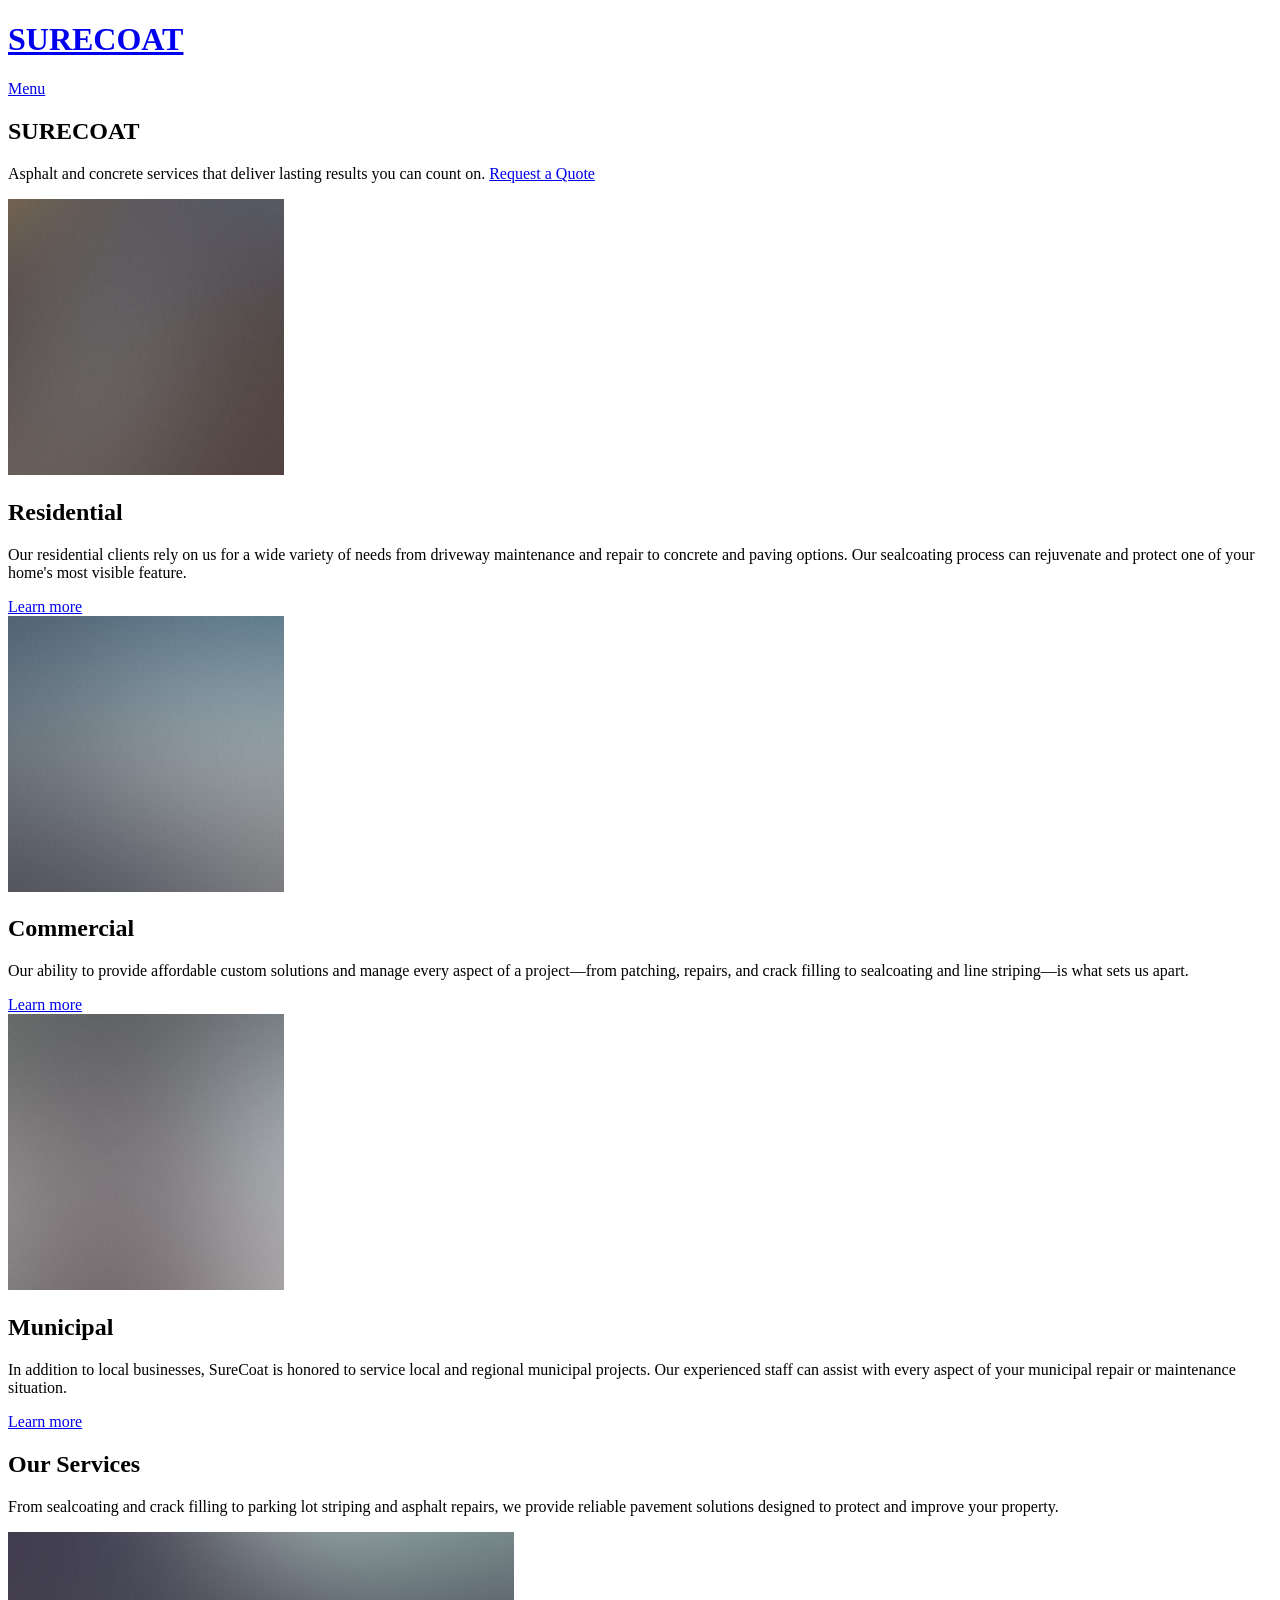
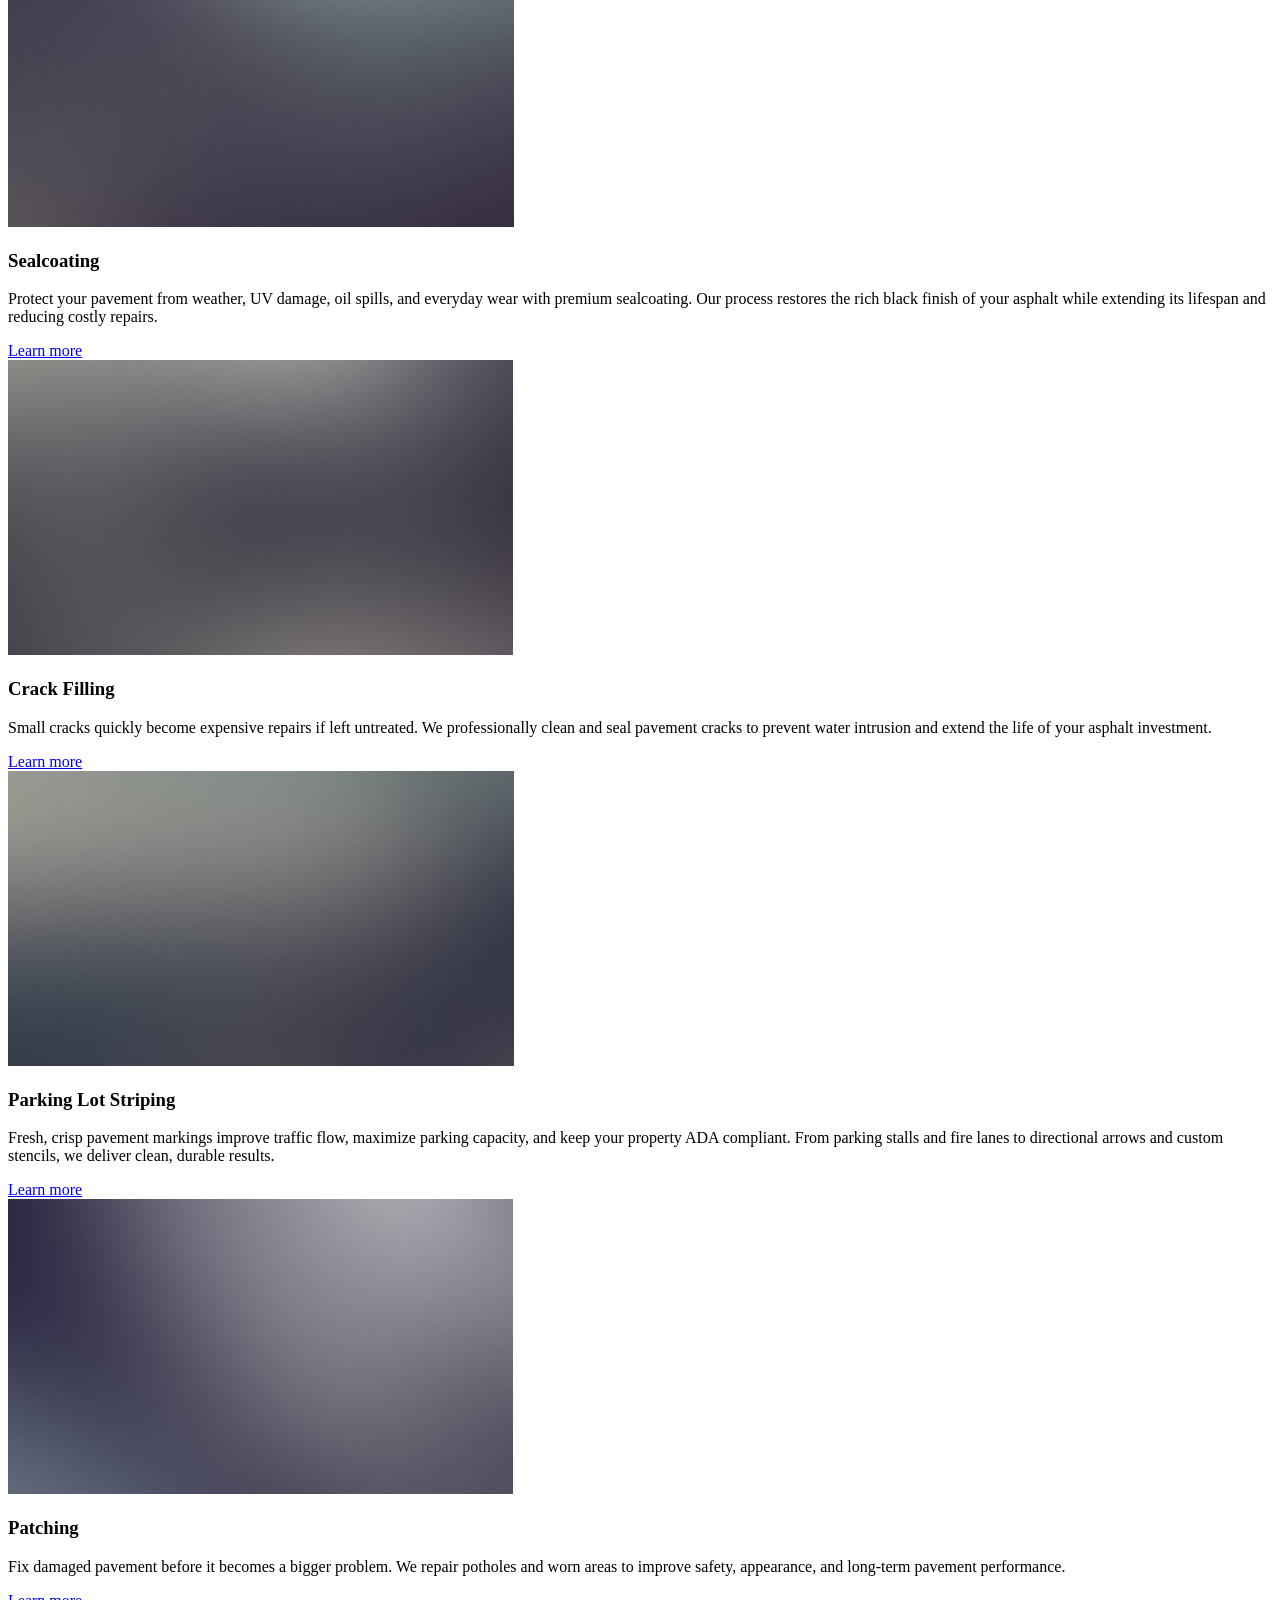
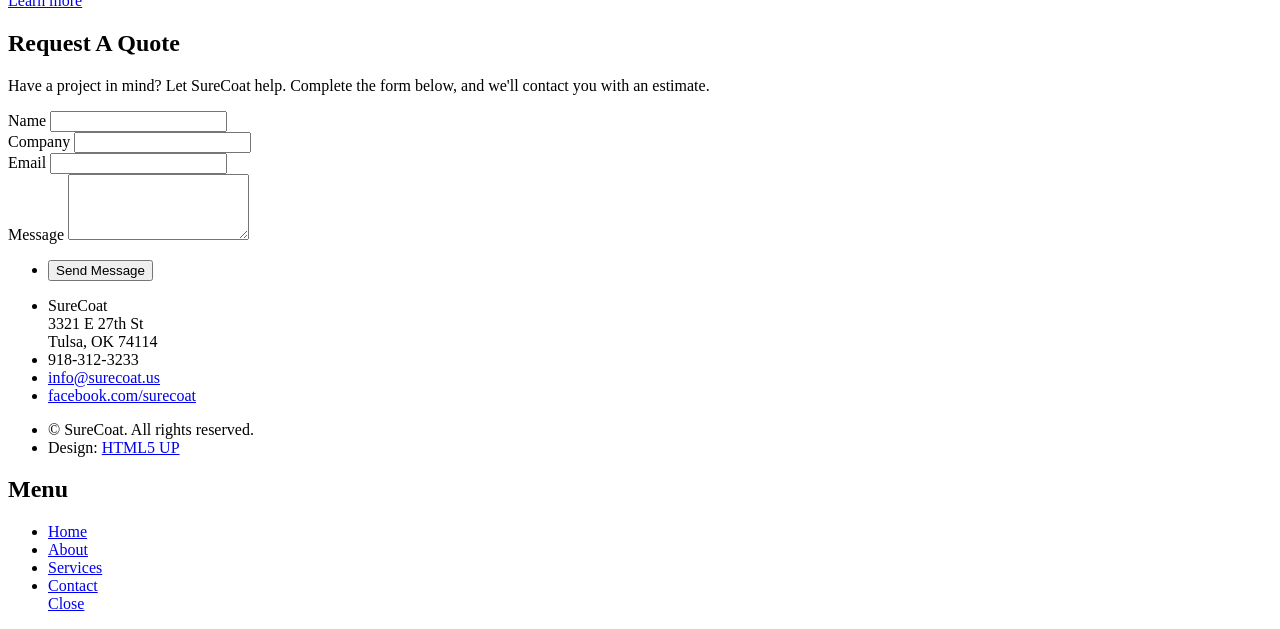
==== index.html @ 75ab50f3 "Update index.html" ====
<!DOCTYPE HTML>
<!--
	Solid State by HTML5 UP
	html5up.net | @ajlkn
	Free for personal and commercial use under the CCA 3.0 license (html5up.net/license)
-->
<html>
	<head>
		<title>SURECOAT</title>
		<meta charset="utf-8" />
		<meta name="viewport" content="width=device-width, initial-scale=1, user-scalable=no" />
		<link rel="stylesheet" href="assets/css/main.css" />
		<noscript><link rel="stylesheet" href="assets/css/noscript.css" /></noscript>
	</head>
	<body class="is-preload">

		<!-- Page Wrapper -->
			<div id="page-wrapper">

				<!-- Header -->
					<header id="header" class="alt">
						<h1><a href="index.html">SURECOAT</a></h1>
						<nav>
							<a href="#menu">Menu</a>
						</nav>
					</header>

				<!-- Menu -->
					<nav id="menu">
						<div class="inner">
							<h2>Menu</h2>
							<ul class="links">
								<li><a href="index.html">Home</a></li>
								<li><a href="about.html">About</a></li>
								<li><a href="#services">Services</a></li>
								<li><a href="#footer">Contact</a></li>
							<a href="#" class="close">Close</a>
						</div>
					</nav>

				<!-- Banner -->
					<section id="banner">
						<div class="inner">
							<div class="logo"><span class="icon fa-gem"></span></div>
							<h2>SURECOAT</h2>
							<p>Asphalt and concrete services that deliver lasting results you can count on. <a href="http://html5up.net">Request a Quote</a></p>
						</div>
					</section>

				<!-- Wrapper -->
					<section id="wrapper">

						<!-- One -->
							<section id="one" class="wrapper spotlight style1">
								<div class="inner">
									<a href="#" class="image"><img src="images/pic01.jpg" alt="" /></a>
									<div class="content">
										<h2 class="major">Residential</h2>
										<p>Our residential clients rely on us for a wide variety of needs from driveway maintenance and repair to concrete and paving options. Our sealcoating process can rejuvenate and protect one of your home's most visible feature.</p>
										<a href="#services" class="special">Learn more</a>
									</div>
								</div>
							</section>

						<!-- Two -->
							<section id="two" class="wrapper alt spotlight style2">
								<div class="inner">
									<a href="#" class="image"><img src="images/pic02.jpg" alt="" /></a>
									<div class="content">
										<h2 class="major">Commercial</h2>
										<p>Our ability to provide affordable custom solutions and manage every aspect of a project—from patching, repairs, and crack filling to sealcoating and line striping—is what sets us apart.</p>
										<a href="#services" class="special">Learn more</a>
									</div>
								</div>
							</section>

						<!-- Three -->
							<section id="three" class="wrapper spotlight style3">
								<div class="inner">
									<a href="#" class="image"><img src="images/pic03.jpg" alt="" /></a>
									<div class="content">
										<h2 class="major">Municipal</h2>
										<p>In addition to local businesses, SureCoat is honored to service local and regional municipal projects. Our experienced staff can assist with every aspect of your municipal repair or maintenance situation.</p>
										<a href="#services" class="special">Learn more</a>
									</div>
								</div>
							</section>

						<!-- Four -->
							<section id="services" class="wrapper alt style1">
								<div class="inner">
									<h2 class="major">Our Services</h2>
									<p>From sealcoating and crack filling to parking lot striping and asphalt repairs, we provide reliable pavement solutions designed to protect and improve your property.</p>
									<section class="features">
										<article>
											<a href="#" class="image"><img src="images/pic04.jpg" alt="" /></a>
											<h3 class="major">Sealcoating</h3>
											<p>Protect your pavement from weather, UV damage, oil spills, and everyday wear with premium sealcoating. Our process restores the rich black finish of your asphalt while extending its lifespan and reducing costly repairs.</p>
											<a href="sealcoating.html" class="special">Learn more</a>
										</article>
										<article>
											<a href="#" class="image"><img src="images/pic05.jpg" alt="" /></a>
											<h3 class="major">Crack Filling</h3>
											<p>Small cracks quickly become expensive repairs if left untreated. We professionally clean and seal pavement cracks to prevent water intrusion and extend the life of your asphalt investment.</p>
											<a href="filling.html" class="special">Learn more</a>
										</article>
										<article>
											<a href="#" class="image"><img src="images/pic06.jpg" alt="" /></a>
											<h3 class="major">Parking Lot Striping</h3>
											<p>Fresh, crisp pavement markings improve traffic flow, maximize parking capacity, and keep your property ADA compliant. From parking stalls and fire lanes to directional arrows and custom stencils, we deliver clean, durable results.</p>
											<a href="striping.html" class="special">Learn more</a>
										</article>
										<article>
											<a href="#" class="image"><img src="images/pic07.jpg" alt="" /></a>
											<h3 class="major">Patching</h3>
											<p>Fix damaged pavement before it becomes a bigger problem. We repair potholes and worn areas to improve safety, appearance, and long-term pavement performance.</p>
											<a href="patching.html" class="special">Learn more</a>
										</article>
									</section>
								</div>
							</section>

					</section>

				<!-- Footer -->
					<section id="footer">
						<div class="inner">
							<h2 class="major">Request A Quote</h2>
							<p>Have a project in mind? Let SureCoat help. Complete the form below,
                               and we'll contact you with an estimate.</p>
							<form method="post" action="#">
								<div class="fields">
									<div class="field">
										<label for="name">Name</label>
										<input type="text" name="name" id="name" />
									</div>
									<div class="field">
										<label for="company">Company</label>
										<input type="text" name="company" id="company" />
									</div>
									<div class="field">
										<label for="email">Email</label>
										<input type="email" name="email" id="email" />
									</div>
									<div class="field">
										<label for="message">Message</label>
										<textarea name="message" id="message" rows="4"></textarea>
									</div>
								</div>
								<ul class="actions">
									<li><input type="submit" value="Send Message" /></li>
								</ul>
							</form>
							<ul class="contact">
								<li class="icon solid fa-home">
									SureCoat<br />
									3321 E 27th St<br />
									Tulsa, OK 74114
								</li>
								<li class="icon solid fa-phone">918-312-3233</li>
								<li class="icon solid fa-envelope"><a href="#">info@surecoat.us</a></li>
								<li class="icon brands fa-facebook-f"><a href="#">facebook.com/surecoat</a></li>
							</ul>
							<ul class="copyright">
								<li>&copy; SureCoat. All rights reserved.</li><li>Design: <a href="http://html5up.net">HTML5 UP</a></li>
							</ul>
						</div>
					</section>

			</div>

		<!-- Scripts -->
			<script src="assets/js/jquery.min.js"></script>
			<script src="assets/js/jquery.scrollex.min.js"></script>
			<script src="assets/js/browser.min.js"></script>
			<script src="assets/js/breakpoints.min.js"></script>
			<script src="assets/js/util.js"></script>
			<script src="assets/js/main.js"></script>

	</body>
</html>
---- assets/css/main.css ----
@import url(fontawesome-all.min.css);
@import url("https://fonts.googleapis.com/css?family=Raleway:200,700|Source+Sans+Pro:300,600,300italic,600italic");

/*
	Solid State by HTML5 UP
	html5up.net | @ajlkn
	Free for personal and commercial use under the CCA 3.0 license (html5up.net/license)
*/

html, body, div, span, applet, object,
iframe, h1, h2, h3, h4, h5, h6, p, blockquote,
pre, a, abbr, acronym, address, big, cite,
code, del, dfn, em, img, ins, kbd, q, s, samp,
small, strike, strong, sub, sup, tt, var, b,
u, i, center, dl, dt, dd, ol, ul, li, fieldset,
form, label, legend, table, caption, tbody,
tfoot, thead, tr, th, td, article, aside,
canvas, details, embed, figure, figcaption,
footer, header, hgroup, menu, nav, output, ruby,
section, summary, time, mark, audio, video {
	margin: 0;
	padding: 0;
	border: 0;
	font-size: 100%;
	font: inherit;
	vertical-align: baseline;}

article, aside, details, figcaption, figure,
footer, header, hgroup, menu, nav, section {
	display: block;}

body {
	line-height: 1;
}

ol, ul {
	list-style: none;
}

blockquote, q {
	quotes: none;
}

	blockquote:before, blockquote:after, q:before, q:after {
		content: '';
		content: none;
	}

table {
	border-collapse: collapse;
	border-spacing: 0;
}

body {
	-webkit-text-size-adjust: none;
}

mark {
	background-color: transparent;
	color: inherit;
}

input::-moz-focus-inner {
	border: 0;
	padding: 0;
}

input, select, textarea {
	-moz-appearance: none;
	-webkit-appearance: none;
	-ms-appearance: none;
	appearance: none;
}

/* Basic */

	@-ms-viewport {
		width: device-width;
	}

	body {
		-ms-overflow-style: scrollbar;
	}

	@media screen and (max-width: 480px) {

		html, body {
			min-width: 320px;
		}

	}

	html {
		box-sizing: border-box;
	}

	*, *:before, *:after {
		box-sizing: inherit;
	}

	body {
		background-color: #2e3141;
		background-image: linear-gradient(to top, rgba(46, 49, 65, 0.8), rgba(46, 49, 65, 0.8)), url("../../images/bg.jpg");
		background-size: auto, cover;
		background-attachment: fixed, fixed;
		background-position: center, center;
	}

		body.is-preload *, body.is-preload *:before, body.is-preload *:after {
			-moz-animation: none !important;
			-webkit-animation: none !important;
			-ms-animation: none !important;
			animation: none !important;
			-moz-transition: none !important;
			-webkit-transition: none !important;
			-ms-transition: none !important;
			transition: none !important;
		}

/* Type */

	body, input, select, textarea {
		color: #ffffff;
		font-family: "Source Sans Pro", Helvetica, sans-serif;
		font-size: 16.5pt;
		font-weight: 300;
		line-height: 1.65;
	}

		@media screen and (max-width: 1680px) {

			body, input, select, textarea {
				font-size: 13pt;
			}

		}

		@media screen and (max-width: 1280px) {

			body, input, select, textarea {
				font-size: 12pt;
			}

		}

		@media screen and (max-width: 980px) {

			body, input, select, textarea {
				font-size: 12pt;
			}

		}

		@media screen and (max-width: 736px) {

			body, input, select, textarea {
				font-size: 12pt;
			}

		}

		@media screen and (max-width: 480px) {

			body, input, select, textarea {
				font-size: 12pt;
			}

		}

	a {
		-moz-transition: color 0.2s ease-in-out, border-bottom-color 0.2s ease-in-out;
		-webkit-transition: color 0.2s ease-in-out, border-bottom-color 0.2s ease-in-out;
		-ms-transition: color 0.2s ease-in-out, border-bottom-color 0.2s ease-in-out;
		transition: color 0.2s ease-in-out, border-bottom-color 0.2s ease-in-out;
		border-bottom: dotted 1px rgba(255, 255, 255, 0.35);
		color: #ffffff;
		text-decoration: none;
	}

		a:hover {
			border-bottom-color: transparent;
			color: #ffffff !important;
		}

		a.special:not(.button) {
			text-decoration: none;
			border-bottom: 0;
			display: block;
			font-family: Raleway, Helvetica, sans-serif;
			font-size: 0.8em;
			font-weight: 700;
			letter-spacing: 0.1em;
			margin: 0 0 2em 0;
			text-transform: uppercase;
		}

			a.special:not(.button):before {
				-moz-osx-font-smoothing: grayscale;
				-webkit-font-smoothing: antialiased;
				display: inline-block;
				font-style: normal;
				font-variant: normal;
				text-rendering: auto;
				line-height: 1;
				text-transform: none !important;
				font-family: 'Font Awesome 5 Free';
				font-weight: 900;
			}

			a.special:not(.button):before {
				-moz-transition: background-color 0.2s ease-in-out;
				-webkit-transition: background-color 0.2s ease-in-out;
				-ms-transition: background-color 0.2s ease-in-out;
				transition: background-color 0.2s ease-in-out;
				border-radius: 100%;
				border: solid 2px rgba(255, 255, 255, 0.125);
				content: '\f105';
				display: inline-block;
				font-size: 1.25em;
				height: 2em;
				line-height: 1.75em;
				margin-right: 0.85em;
				text-align: center;
				text-indent: 0.15em;
				vertical-align: middle;
				width: 2em;
			}

			a.special:not(.button):hover:before {
				background-color: rgba(255, 255, 255, 0.025);
			}

			a.special:not(.button):active:before {
				background-color: rgba(255, 255, 255, 0.075);
			}

	strong, b {
		color: #ffffff;
		font-weight: 600;
	}

	em, i {
		font-style: italic;
	}

	p {
		margin: 0 0 2em 0;
	}

	h1, h2, h3, h4, h5, h6 {
		color: #ffffff;
		font-family: Raleway, Helvetica, sans-serif;
		font-weight: 700;
		letter-spacing: 0.1em;
		margin: 0 0 1em 0;
		text-transform: uppercase;
	}

		h1 a, h2 a, h3 a, h4 a, h5 a, h6 a {
			color: inherit;
			text-decoration: none;
			border-bottom: 0;
		}

		h1 span, h2 span, h3 span, h4 span, h5 span, h6 span {
			font-weight: 200;
		}

		h1.major, h2.major, h3.major, h4.major, h5.major, h6.major {
			padding-bottom: 1em;
			border-bottom: solid 2px rgba(255, 255, 255, 0.125);
		}

	h2 {
		font-size: 1.2em;
	}

	h3 {
		font-size: 0.9em;
	}

	h4 {
		font-size: 0.7em;
	}

	h5 {
		font-size: 0.7em;
	}

	h6 {
		font-size: 0.7em;
	}

	@media screen and (max-width: 736px) {

		h2 {
			font-size: 1em;
		}

		h3 {
			font-size: 0.8em;
		}

	}

	sub {
		font-size: 0.8em;
		position: relative;
		top: 0.5em;
	}

	sup {
		font-size: 0.8em;
		position: relative;
		top: -0.5em;
	}

	blockquote {
		border-left: solid 4px rgba(255, 255, 255, 0.125);
		font-style: italic;
		margin: 0 0 2em 0;
		padding: 0.5em 0 0.5em 2em;
	}

	code {
		background: rgba(255, 255, 255, 0.025);
		border-radius: 5px;
		border: solid 2px rgba(255, 255, 255, 0.125);
		font-family: "Courier New", monospace;
		font-size: 0.9em;
		margin: 0 0.25em;
		padding: 0.25em 0.65em;
	}

	pre {
		-webkit-overflow-scrolling: touch;
		font-family: "Courier New", monospace;
		font-size: 0.9em;
		margin: 0 0 2em 0;
	}

		pre code {
			display: block;
			line-height: 1.75em;
			padding: 1em 1.5em;
			overflow-x: auto;
		}

	hr {
		border: 0;
		border-bottom: solid 2px rgba(255, 255, 255, 0.125);
		margin: 2.5em 0;
	}

		hr.major {
			margin: 4em 0;
		}

	.align-left {
		text-align: left;
	}

	.align-center {
		text-align: center;
	}

	.align-right {
		text-align: right;
	}

/* Row */

	.row {
		display: flex;
		flex-wrap: wrap;
		box-sizing: border-box;
		align-items: stretch;
	}

		.row > * {
			box-sizing: border-box;
		}

		.row.gtr-uniform > * > :last-child {
			margin-bottom: 0;
		}

		.row.aln-left {
			justify-content: flex-start;
		}

		.row.aln-center {
			justify-content: center;
		}

		.row.aln-right {
			justify-content: flex-end;
		}

		.row.aln-top {
			align-items: flex-start;
		}

		.row.aln-middle {
			align-items: center;
		}

		.row.aln-bottom {
			align-items: flex-end;
		}

		.row > .imp {
			order: -1;
		}

		.row > .col-1 {
			width: 8.33333%;
		}

		.row > .off-1 {
			margin-left: 8.33333%;
		}

		.row > .col-2 {
			width: 16.66667%;
		}

		.row > .off-2 {
			margin-left: 16.66667%;
		}

		.row > .col-3 {
			width: 25%;
		}

		.row > .off-3 {
			margin-left: 25%;
		}

		.row > .col-4 {
			width: 33.33333%;
		}

		.row > .off-4 {
			margin-left: 33.33333%;
		}

		.row > .col-5 {
			width: 41.66667%;
		}

		.row > .off-5 {
			margin-left: 41.66667%;
		}

		.row > .col-6 {
			width: 50%;
		}

		.row > .off-6 {
			margin-left: 50%;
		}

		.row > .col-7 {
			width: 58.33333%;
		}

		.row > .off-7 {
			margin-left: 58.33333%;
		}

		.row > .col-8 {
			width: 66.66667%;
		}

		.row > .off-8 {
			margin-left: 66.66667%;
		}

		.row > .col-9 {
			width: 75%;
		}

		.row > .off-9 {
			margin-left: 75%;
		}

		.row > .col-10 {
			width: 83.33333%;
		}

		.row > .off-10 {
			margin-left: 83.33333%;
		}

		.row > .col-11 {
			width: 91.66667%;
		}

		.row > .off-11 {
			margin-left: 91.66667%;
		}

		.row > .col-12 {
			width: 100%;
		}

		.row > .off-12 {
			margin-left: 100%;
		}

		.row.gtr-0 {
			margin-top: 0;
			margin-left: 0em;
		}

			.row.gtr-0 > * {
				padding: 0 0 0 0em;
			}

			.row.gtr-0.gtr-uniform {
				margin-top: 0em;
			}

				.row.gtr-0.gtr-uniform > * {
					padding-top: 0em;
				}

		.row.gtr-25 {
			margin-top: 0;
			margin-left: -0.4375em;
		}

			.row.gtr-25 > * {
				padding: 0 0 0 0.4375em;
			}

			.row.gtr-25.gtr-uniform {
				margin-top: -0.4375em;
			}

				.row.gtr-25.gtr-uniform > * {
					padding-top: 0.4375em;
				}

		.row.gtr-50 {
			margin-top: 0;
			margin-left: -0.875em;
		}

			.row.gtr-50 > * {
				padding: 0 0 0 0.875em;
			}

			.row.gtr-50.gtr-uniform {
				margin-top: -0.875em;
			}

				.row.gtr-50.gtr-uniform > * {
					padding-top: 0.875em;
				}

		.row {
			margin-top: 0;
			margin-left: -1.75em;
		}

			.row > * {
				padding: 0 0 0 1.75em;
			}

			.row.gtr-uniform {
				margin-top: -1.75em;
			}

				.row.gtr-uniform > * {
					padding-top: 1.75em;
				}

		.row.gtr-150 {
			margin-top: 0;
			margin-left: -2.625em;
		}

			.row.gtr-150 > * {
				padding: 0 0 0 2.625em;
			}

			.row.gtr-150.gtr-uniform {
				margin-top: -2.625em;
			}

				.row.gtr-150.gtr-uniform > * {
					padding-top: 2.625em;
				}

		.row.gtr-200 {
			margin-top: 0;
			margin-left: -3.5em;
		}

			.row.gtr-200 > * {
				padding: 0 0 0 3.5em;
			}

			.row.gtr-200.gtr-uniform {
				margin-top: -3.5em;
			}

				.row.gtr-200.gtr-uniform > * {
					padding-top: 3.5em;
				}

		@media screen and (max-width: 1680px) {

			.row {
				display: flex;
				flex-wrap: wrap;
				box-sizing: border-box;
				align-items: stretch;
			}

				.row > * {
					box-sizing: border-box;
				}

				.row.gtr-uniform > * > :last-child {
					margin-bottom: 0;
				}

				.row.aln-left {
					justify-content: flex-start;
				}

				.row.aln-center {
					justify-content: center;
				}

				.row.aln-right {
					justify-content: flex-end;
				}

				.row.aln-top {
					align-items: flex-start;
				}

				.row.aln-middle {
					align-items: center;
				}

				.row.aln-bottom {
					align-items: flex-end;
				}

				.row > .imp-xlarge {
					order: -1;
				}

				.row > .col-1-xlarge {
					width: 8.33333%;
				}

				.row > .off-1-xlarge {
					margin-left: 8.33333%;
				}

				.row > .col-2-xlarge {
					width: 16.66667%;
				}

				.row > .off-2-xlarge {
					margin-left: 16.66667%;
				}

				.row > .col-3-xlarge {
					width: 25%;
				}

				.row > .off-3-xlarge {
					margin-left: 25%;
				}

				.row > .col-4-xlarge {
					width: 33.33333%;
				}

				.row > .off-4-xlarge {
					margin-left: 33.33333%;
				}

				.row > .col-5-xlarge {
					width: 41.66667%;
				}

				.row > .off-5-xlarge {
					margin-left: 41.66667%;
				}

				.row > .col-6-xlarge {
					width: 50%;
				}

				.row > .off-6-xlarge {
					margin-left: 50%;
				}

				.row > .col-7-xlarge {
					width: 58.33333%;
				}

				.row > .off-7-xlarge {
					margin-left: 58.33333%;
				}

				.row > .col-8-xlarge {
					width: 66.66667%;
				}

				.row > .off-8-xlarge {
					margin-left: 66.66667%;
				}

				.row > .col-9-xlarge {
					width: 75%;
				}

				.row > .off-9-xlarge {
					margin-left: 75%;
				}

				.row > .col-10-xlarge {
					width: 83.33333%;
				}

				.row > .off-10-xlarge {
					margin-left: 83.33333%;
				}

				.row > .col-11-xlarge {
					width: 91.66667%;
				}

				.row > .off-11-xlarge {
					margin-left: 91.66667%;
				}

				.row > .col-12-xlarge {
					width: 100%;
				}

				.row > .off-12-xlarge {
					margin-left: 100%;
				}

				.row.gtr-0 {
					margin-top: 0;
					margin-left: 0em;
				}

					.row.gtr-0 > * {
						padding: 0 0 0 0em;
					}

					.row.gtr-0.gtr-uniform {
						margin-top: 0em;
					}

						.row.gtr-0.gtr-uniform > * {
							padding-top: 0em;
						}

				.row.gtr-25 {
					margin-top: 0;
					margin-left: -0.4375em;
				}

					.row.gtr-25 > * {
						padding: 0 0 0 0.4375em;
					}

					.row.gtr-25.gtr-uniform {
						margin-top: -0.4375em;
					}

						.row.gtr-25.gtr-uniform > * {
							padding-top: 0.4375em;
						}

				.row.gtr-50 {
					margin-top: 0;
					margin-left: -0.875em;
				}

					.row.gtr-50 > * {
						padding: 0 0 0 0.875em;
					}

					.row.gtr-50.gtr-uniform {
						margin-top: -0.875em;
					}

						.row.gtr-50.gtr-uniform > * {
							padding-top: 0.875em;
						}

				.row {
					margin-top: 0;
					margin-left: -1.75em;
				}

					.row > * {
						padding: 0 0 0 1.75em;
					}

					.row.gtr-uniform {
						margin-top: -1.75em;
					}

						.row.gtr-uniform > * {
							padding-top: 1.75em;
						}

				.row.gtr-150 {
					margin-top: 0;
					margin-left: -2.625em;
				}

					.row.gtr-150 > * {
						padding: 0 0 0 2.625em;
					}

					.row.gtr-150.gtr-uniform {
						margin-top: -2.625em;
					}

						.row.gtr-150.gtr-uniform > * {
							padding-top: 2.625em;
						}

				.row.gtr-200 {
					margin-top: 0;
					margin-left: -3.5em;
				}

					.row.gtr-200 > * {
						padding: 0 0 0 3.5em;
					}

					.row.gtr-200.gtr-uniform {
						margin-top: -3.5em;
					}

						.row.gtr-200.gtr-uniform > * {
							padding-top: 3.5em;
						}

		}

		@media screen and (max-width: 1280px) {

			.row {
				display: flex;
				flex-wrap: wrap;
				box-sizing: border-box;
				align-items: stretch;
			}

				.row > * {
					box-sizing: border-box;
				}

				.row.gtr-uniform > * > :last-child {
					margin-bottom: 0;
				}

				.row.aln-left {
					justify-content: flex-start;
				}

				.row.aln-center {
					justify-content: center;
				}

				.row.aln-right {
					justify-content: flex-end;
				}

				.row.aln-top {
					align-items: flex-start;
				}

				.row.aln-middle {
					align-items: center;
				}

				.row.aln-bottom {
					align-items: flex-end;
				}

				.row > .imp-large {
					order: -1;
				}

				.row > .col-1-large {
					width: 8.33333%;
				}

				.row > .off-1-large {
					margin-left: 8.33333%;
				}

				.row > .col-2-large {
					width: 16.66667%;
				}

				.row > .off-2-large {
					margin-left: 16.66667%;
				}

				.row > .col-3-large {
					width: 25%;
				}

				.row > .off-3-large {
					margin-left: 25%;
				}

				.row > .col-4-large {
					width: 33.33333%;
				}

				.row > .off-4-large {
					margin-left: 33.33333%;
				}

				.row > .col-5-large {
					width: 41.66667%;
				}

				.row > .off-5-large {
					margin-left: 41.66667%;
				}

				.row > .col-6-large {
					width: 50%;
				}

				.row > .off-6-large {
					margin-left: 50%;
				}

				.row > .col-7-large {
					width: 58.33333%;
				}

				.row > .off-7-large {
					margin-left: 58.33333%;
				}

				.row > .col-8-large {
					width: 66.66667%;
				}

				.row > .off-8-large {
					margin-left: 66.66667%;
				}

				.row > .col-9-large {
					width: 75%;
				}

				.row > .off-9-large {
					margin-left: 75%;
				}

				.row > .col-10-large {
					width: 83.33333%;
				}

				.row > .off-10-large {
					margin-left: 83.33333%;
				}

				.row > .col-11-large {
					width: 91.66667%;
				}

				.row > .off-11-large {
					margin-left: 91.66667%;
				}

				.row > .col-12-large {
					width: 100%;
				}

				.row > .off-12-large {
					margin-left: 100%;
				}

				.row.gtr-0 {
					margin-top: 0;
					margin-left: 0em;
				}

					.row.gtr-0 > * {
						padding: 0 0 0 0em;
					}

					.row.gtr-0.gtr-uniform {
						margin-top: 0em;
					}

						.row.gtr-0.gtr-uniform > * {
							padding-top: 0em;
						}

				.row.gtr-25 {
					margin-top: 0;
					margin-left: -0.4375em;
				}

					.row.gtr-25 > * {
						padding: 0 0 0 0.4375em;
					}

					.row.gtr-25.gtr-uniform {
						margin-top: -0.4375em;
					}

						.row.gtr-25.gtr-uniform > * {
							padding-top: 0.4375em;
						}

				.row.gtr-50 {
					margin-top: 0;
					margin-left: -0.875em;
				}

					.row.gtr-50 > * {
						padding: 0 0 0 0.875em;
					}

					.row.gtr-50.gtr-uniform {
						margin-top: -0.875em;
					}

						.row.gtr-50.gtr-uniform > * {
							padding-top: 0.875em;
						}

				.row {
					margin-top: 0;
					margin-left: -1.75em;
				}

					.row > * {
						padding: 0 0 0 1.75em;
					}

					.row.gtr-uniform {
						margin-top: -1.75em;
					}

						.row.gtr-uniform > * {
							padding-top: 1.75em;
						}

				.row.gtr-150 {
					margin-top: 0;
					margin-left: -2.625em;
				}

					.row.gtr-150 > * {
						padding: 0 0 0 2.625em;
					}

					.row.gtr-150.gtr-uniform {
						margin-top: -2.625em;
					}

						.row.gtr-150.gtr-uniform > * {
							padding-top: 2.625em;
						}

				.row.gtr-200 {
					margin-top: 0;
					margin-left: -3.5em;
				}

					.row.gtr-200 > * {
						padding: 0 0 0 3.5em;
					}

					.row.gtr-200.gtr-uniform {
						margin-top: -3.5em;
					}

						.row.gtr-200.gtr-uniform > * {
							padding-top: 3.5em;
						}

		}

		@media screen and (max-width: 980px) {

			.row {
				display: flex;
				flex-wrap: wrap;
				box-sizing: border-box;
				align-items: stretch;
			}

				.row > * {
					box-sizing: border-box;
				}

				.row.gtr-uniform > * > :last-child {
					margin-bottom: 0;
				}

				.row.aln-left {
					justify-content: flex-start;
				}

				.row.aln-center {
					justify-content: center;
				}

				.row.aln-right {
					justify-content: flex-end;
				}

				.row.aln-top {
					align-items: flex-start;
				}

				.row.aln-middle {
					align-items: center;
				}

				.row.aln-bottom {
					align-items: flex-end;
				}

				.row > .imp-medium {
					order: -1;
				}

				.row > .col-1-medium {
					width: 8.33333%;
				}

				.row > .off-1-medium {
					margin-left: 8.33333%;
				}

				.row > .col-2-medium {
					width: 16.66667%;
				}

				.row > .off-2-medium {
					margin-left: 16.66667%;
				}

				.row > .col-3-medium {
					width: 25%;
				}

				.row > .off-3-medium {
					margin-left: 25%;
				}

				.row > .col-4-medium {
					width: 33.33333%;
				}

				.row > .off-4-medium {
					margin-left: 33.33333%;
				}

				.row > .col-5-medium {
					width: 41.66667%;
				}

				.row > .off-5-medium {
					margin-left: 41.66667%;
				}

				.row > .col-6-medium {
					width: 50%;
				}

				.row > .off-6-medium {
					margin-left: 50%;
				}

				.row > .col-7-medium {
					width: 58.33333%;
				}

				.row > .off-7-medium {
					margin-left: 58.33333%;
				}

				.row > .col-8-medium {
					width: 66.66667%;
				}

				.row > .off-8-medium {
					margin-left: 66.66667%;
				}

				.row > .col-9-medium {
					width: 75%;
				}

				.row > .off-9-medium {
					margin-left: 75%;
				}

				.row > .col-10-medium {
					width: 83.33333%;
				}

				.row > .off-10-medium {
					margin-left: 83.33333%;
				}

				.row > .col-11-medium {
					width: 91.66667%;
				}

				.row > .off-11-medium {
					margin-left: 91.66667%;
				}

				.row > .col-12-medium {
					width: 100%;
				}

				.row > .off-12-medium {
					margin-left: 100%;
				}

				.row.gtr-0 {
					margin-top: 0;
					margin-left: 0em;
				}

					.row.gtr-0 > * {
						padding: 0 0 0 0em;
					}

					.row.gtr-0.gtr-uniform {
						margin-top: 0em;
					}

						.row.gtr-0.gtr-uniform > * {
							padding-top: 0em;
						}

				.row.gtr-25 {
					margin-top: 0;
					margin-left: -0.4375em;
				}

					.row.gtr-25 > * {
						padding: 0 0 0 0.4375em;
					}

					.row.gtr-25.gtr-uniform {
						margin-top: -0.4375em;
					}

						.row.gtr-25.gtr-uniform > * {
							padding-top: 0.4375em;
						}

				.row.gtr-50 {
					margin-top: 0;
					margin-left: -0.875em;
				}

					.row.gtr-50 > * {
						padding: 0 0 0 0.875em;
					}

					.row.gtr-50.gtr-uniform {
						margin-top: -0.875em;
					}

						.row.gtr-50.gtr-uniform > * {
							padding-top: 0.875em;
						}

				.row {
					margin-top: 0;
					margin-left: -1.75em;
				}

					.row > * {
						padding: 0 0 0 1.75em;
					}

					.row.gtr-uniform {
						margin-top: -1.75em;
					}

						.row.gtr-uniform > * {
							padding-top: 1.75em;
						}

				.row.gtr-150 {
					margin-top: 0;
					margin-left: -2.625em;
				}

					.row.gtr-150 > * {
						padding: 0 0 0 2.625em;
					}

					.row.gtr-150.gtr-uniform {
						margin-top: -2.625em;
					}

						.row.gtr-150.gtr-uniform > * {
							padding-top: 2.625em;
						}

				.row.gtr-200 {
					margin-top: 0;
					margin-left: -3.5em;
				}

					.row.gtr-200 > * {
						padding: 0 0 0 3.5em;
					}

					.row.gtr-200.gtr-uniform {
						margin-top: -3.5em;
					}

						.row.gtr-200.gtr-uniform > * {
							padding-top: 3.5em;
						}

		}

		@media screen and (max-width: 736px) {

			.row {
				display: flex;
				flex-wrap: wrap;
				box-sizing: border-box;
				align-items: stretch;
			}

				.row > * {
					box-sizing: border-box;
				}

				.row.gtr-uniform > * > :last-child {
					margin-bottom: 0;
				}

				.row.aln-left {
					justify-content: flex-start;
				}

				.row.aln-center {
					justify-content: center;
				}

				.row.aln-right {
					justify-content: flex-end;
				}

				.row.aln-top {
					align-items: flex-start;
				}

				.row.aln-middle {
					align-items: center;
				}

				.row.aln-bottom {
					align-items: flex-end;
				}

				.row > .imp-small {
					order: -1;
				}

				.row > .col-1-small {
					width: 8.33333%;
				}

				.row > .off-1-small {
					margin-left: 8.33333%;
				}

				.row > .col-2-small {
					width: 16.66667%;
				}

				.row > .off-2-small {
					margin-left: 16.66667%;
				}

				.row > .col-3-small {
					width: 25%;
				}

				.row > .off-3-small {
					margin-left: 25%;
				}

				.row > .col-4-small {
					width: 33.33333%;
				}

				.row > .off-4-small {
					margin-left: 33.33333%;
				}

				.row > .col-5-small {
					width: 41.66667%;
				}

				.row > .off-5-small {
					margin-left: 41.66667%;
				}

				.row > .col-6-small {
					width: 50%;
				}

				.row > .off-6-small {
					margin-left: 50%;
				}

				.row > .col-7-small {
					width: 58.33333%;
				}

				.row > .off-7-small {
					margin-left: 58.33333%;
				}

				.row > .col-8-small {
					width: 66.66667%;
				}

				.row > .off-8-small {
					margin-left: 66.66667%;
				}

				.row > .col-9-small {
					width: 75%;
				}

				.row > .off-9-small {
					margin-left: 75%;
				}

				.row > .col-10-small {
					width: 83.33333%;
				}

				.row > .off-10-small {
					margin-left: 83.33333%;
				}

				.row > .col-11-small {
					width: 91.66667%;
				}

				.row > .off-11-small {
					margin-left: 91.66667%;
				}

				.row > .col-12-small {
					width: 100%;
				}

				.row > .off-12-small {
					margin-left: 100%;
				}

				.row.gtr-0 {
					margin-top: 0;
					margin-left: 0em;
				}

					.row.gtr-0 > * {
						padding: 0 0 0 0em;
					}

					.row.gtr-0.gtr-uniform {
						margin-top: 0em;
					}

						.row.gtr-0.gtr-uniform > * {
							padding-top: 0em;
						}

				.row.gtr-25 {
					margin-top: 0;
					margin-left: -0.3125em;
				}

					.row.gtr-25 > * {
						padding: 0 0 0 0.3125em;
					}

					.row.gtr-25.gtr-uniform {
						margin-top: -0.3125em;
					}

						.row.gtr-25.gtr-uniform > * {
							padding-top: 0.3125em;
						}

				.row.gtr-50 {
					margin-top: 0;
					margin-left: -0.625em;
				}

					.row.gtr-50 > * {
						padding: 0 0 0 0.625em;
					}

					.row.gtr-50.gtr-uniform {
						margin-top: -0.625em;
					}

						.row.gtr-50.gtr-uniform > * {
							padding-top: 0.625em;
						}

				.row {
					margin-top: 0;
					margin-left: -1.25em;
				}

					.row > * {
						padding: 0 0 0 1.25em;
					}

					.row.gtr-uniform {
						margin-top: -1.25em;
					}

						.row.gtr-uniform > * {
							padding-top: 1.25em;
						}

				.row.gtr-150 {
					margin-top: 0;
					margin-left: -1.875em;
				}

					.row.gtr-150 > * {
						padding: 0 0 0 1.875em;
					}

					.row.gtr-150.gtr-uniform {
						margin-top: -1.875em;
					}

						.row.gtr-150.gtr-uniform > * {
							padding-top: 1.875em;
						}

				.row.gtr-200 {
					margin-top: 0;
					margin-left: -2.5em;
				}

					.row.gtr-200 > * {
						padding: 0 0 0 2.5em;
					}

					.row.gtr-200.gtr-uniform {
						margin-top: -2.5em;
					}

						.row.gtr-200.gtr-uniform > * {
							padding-top: 2.5em;
						}

		}

		@media screen and (max-width: 480px) {

			.row {
				display: flex;
				flex-wrap: wrap;
				box-sizing: border-box;
				align-items: stretch;
			}

				.row > * {
					box-sizing: border-box;
				}

				.row.gtr-uniform > * > :last-child {
					margin-bottom: 0;
				}

				.row.aln-left {
					justify-content: flex-start;
				}

				.row.aln-center {
					justify-content: center;
				}

				.row.aln-right {
					justify-content: flex-end;
				}

				.row.aln-top {
					align-items: flex-start;
				}

				.row.aln-middle {
					align-items: center;
				}

				.row.aln-bottom {
					align-items: flex-end;
				}

				.row > .imp-xsmall {
					order: -1;
				}

				.row > .col-1-xsmall {
					width: 8.33333%;
				}

				.row > .off-1-xsmall {
					margin-left: 8.33333%;
				}

				.row > .col-2-xsmall {
					width: 16.66667%;
				}

				.row > .off-2-xsmall {
					margin-left: 16.66667%;
				}

				.row > .col-3-xsmall {
					width: 25%;
				}

				.row > .off-3-xsmall {
					margin-left: 25%;
				}

				.row > .col-4-xsmall {
					width: 33.33333%;
				}

				.row > .off-4-xsmall {
					margin-left: 33.33333%;
				}

				.row > .col-5-xsmall {
					width: 41.66667%;
				}

				.row > .off-5-xsmall {
					margin-left: 41.66667%;
				}

				.row > .col-6-xsmall {
					width: 50%;
				}

				.row > .off-6-xsmall {
					margin-left: 50%;
				}

				.row > .col-7-xsmall {
					width: 58.33333%;
				}

				.row > .off-7-xsmall {
					margin-left: 58.33333%;
				}

				.row > .col-8-xsmall {
					width: 66.66667%;
				}

				.row > .off-8-xsmall {
					margin-left: 66.66667%;
				}

				.row > .col-9-xsmall {
					width: 75%;
				}

				.row > .off-9-xsmall {
					margin-left: 75%;
				}

				.row > .col-10-xsmall {
					width: 83.33333%;
				}

				.row > .off-10-xsmall {
					margin-left: 83.33333%;
				}

				.row > .col-11-xsmall {
					width: 91.66667%;
				}

				.row > .off-11-xsmall {
					margin-left: 91.66667%;
				}

				.row > .col-12-xsmall {
					width: 100%;
				}

				.row > .off-12-xsmall {
					margin-left: 100%;
				}

				.row.gtr-0 {
					margin-top: 0;
					margin-left: 0em;
				}

					.row.gtr-0 > * {
						padding: 0 0 0 0em;
					}

					.row.gtr-0.gtr-uniform {
						margin-top: 0em;
					}

						.row.gtr-0.gtr-uniform > * {
							padding-top: 0em;
						}

				.row.gtr-25 {
					margin-top: 0;
					margin-left: -0.3125em;
				}

					.row.gtr-25 > * {
						padding: 0 0 0 0.3125em;
					}

					.row.gtr-25.gtr-uniform {
						margin-top: -0.3125em;
					}

						.row.gtr-25.gtr-uniform > * {
							padding-top: 0.3125em;
						}

				.row.gtr-50 {
					margin-top: 0;
					margin-left: -0.625em;
				}

					.row.gtr-50 > * {
						padding: 0 0 0 0.625em;
					}

					.row.gtr-50.gtr-uniform {
						margin-top: -0.625em;
					}

						.row.gtr-50.gtr-uniform > * {
							padding-top: 0.625em;
						}

				.row {
					margin-top: 0;
					margin-left: -1.25em;
				}

					.row > * {
						padding: 0 0 0 1.25em;
					}

					.row.gtr-uniform {
						margin-top: -1.25em;
					}

						.row.gtr-uniform > * {
							padding-top: 1.25em;
						}

				.row.gtr-150 {
					margin-top: 0;
					margin-left: -1.875em;
				}

					.row.gtr-150 > * {
						padding: 0 0 0 1.875em;
					}

					.row.gtr-150.gtr-uniform {
						margin-top: -1.875em;
					}

						.row.gtr-150.gtr-uniform > * {
							padding-top: 1.875em;
						}

				.row.gtr-200 {
					margin-top: 0;
					margin-left: -2.5em;
				}

					.row.gtr-200 > * {
						padding: 0 0 0 2.5em;
					}

					.row.gtr-200.gtr-uniform {
						margin-top: -2.5em;
					}

						.row.gtr-200.gtr-uniform > * {
							padding-top: 2.5em;
						}

		}

		@media screen and (max-width: 360px) {

			.row {
				display: flex;
				flex-wrap: wrap;
				box-sizing: border-box;
				align-items: stretch;
			}

				.row > * {
					box-sizing: border-box;
				}

				.row.gtr-uniform > * > :last-child {
					margin-bottom: 0;
				}

				.row.aln-left {
					justify-content: flex-start;
				}

				.row.aln-center {
					justify-content: center;
				}

				.row.aln-right {
					justify-content: flex-end;
				}

				.row.aln-top {
					align-items: flex-start;
				}

				.row.aln-middle {
					align-items: center;
				}

				.row.aln-bottom {
					align-items: flex-end;
				}

				.row > .imp-xxsmall {
					order: -1;
				}

				.row > .col-1-xxsmall {
					width: 8.33333%;
				}

				.row > .off-1-xxsmall {
					margin-left: 8.33333%;
				}

				.row > .col-2-xxsmall {
					width: 16.66667%;
				}

				.row > .off-2-xxsmall {
					margin-left: 16.66667%;
				}

				.row > .col-3-xxsmall {
					width: 25%;
				}

				.row > .off-3-xxsmall {
					margin-left: 25%;
				}

				.row > .col-4-xxsmall {
					width: 33.33333%;
				}

				.row > .off-4-xxsmall {
					margin-left: 33.33333%;
				}

				.row > .col-5-xxsmall {
					width: 41.66667%;
				}

				.row > .off-5-xxsmall {
					margin-left: 41.66667%;
				}

				.row > .col-6-xxsmall {
					width: 50%;
				}

				.row > .off-6-xxsmall {
					margin-left: 50%;
				}

				.row > .col-7-xxsmall {
					width: 58.33333%;
				}

				.row > .off-7-xxsmall {
					margin-left: 58.33333%;
				}

				.row > .col-8-xxsmall {
					width: 66.66667%;
				}

				.row > .off-8-xxsmall {
					margin-left: 66.66667%;
				}

				.row > .col-9-xxsmall {
					width: 75%;
				}

				.row > .off-9-xxsmall {
					margin-left: 75%;
				}

				.row > .col-10-xxsmall {
					width: 83.33333%;
				}

				.row > .off-10-xxsmall {
					margin-left: 83.33333%;
				}

				.row > .col-11-xxsmall {
					width: 91.66667%;
				}

				.row > .off-11-xxsmall {
					margin-left: 91.66667%;
				}

				.row > .col-12-xxsmall {
					width: 100%;
				}

				.row > .off-12-xxsmall {
					margin-left: 100%;
				}

				.row.gtr-0 {
					margin-top: 0;
					margin-left: 0em;
				}

					.row.gtr-0 > * {
						padding: 0 0 0 0em;
					}

					.row.gtr-0.gtr-uniform {
						margin-top: 0em;
					}

						.row.gtr-0.gtr-uniform > * {
							padding-top: 0em;
						}

				.row.gtr-25 {
					margin-top: 0;
					margin-left: -0.3125em;
				}

					.row.gtr-25 > * {
						padding: 0 0 0 0.3125em;
					}

					.row.gtr-25.gtr-uniform {
						margin-top: -0.3125em;
					}

						.row.gtr-25.gtr-uniform > * {
							padding-top: 0.3125em;
						}

				.row.gtr-50 {
					margin-top: 0;
					margin-left: -0.625em;
				}

					.row.gtr-50 > * {
						padding: 0 0 0 0.625em;
					}

					.row.gtr-50.gtr-uniform {
						margin-top: -0.625em;
					}

						.row.gtr-50.gtr-uniform > * {
							padding-top: 0.625em;
						}

				.row {
					margin-top: 0;
					margin-left: -1.25em;
				}

					.row > * {
						padding: 0 0 0 1.25em;
					}

					.row.gtr-uniform {
						margin-top: -1.25em;
					}

						.row.gtr-uniform > * {
							padding-top: 1.25em;
						}

				.row.gtr-150 {
					margin-top: 0;
					margin-left: -1.875em;
				}

					.row.gtr-150 > * {
						padding: 0 0 0 1.875em;
					}

					.row.gtr-150.gtr-uniform {
						margin-top: -1.875em;
					}

						.row.gtr-150.gtr-uniform > * {
							padding-top: 1.875em;
						}

				.row.gtr-200 {
					margin-top: 0;
					margin-left: -2.5em;
				}

					.row.gtr-200 > * {
						padding: 0 0 0 2.5em;
					}

					.row.gtr-200.gtr-uniform {
						margin-top: -2.5em;
					}

						.row.gtr-200.gtr-uniform > * {
							padding-top: 2.5em;
						}

		}

/* Section/Article */

	section.special, article.special {
		text-align: center;
	}

/* Form */

	form {
		margin: 0 0 2em 0;
	}

		form > :last-child {
			margin-bottom: 0;
		}

		form > .fields {
			display: -moz-flex;
			display: -webkit-flex;
			display: -ms-flex;
			display: flex;
			-moz-flex-wrap: wrap;
			-webkit-flex-wrap: wrap;
			-ms-flex-wrap: wrap;
			flex-wrap: wrap;
			width: calc(100% + 3em);
			margin: -1.5em 0 2em -1.5em;
		}

			form > .fields > .field {
				-moz-flex-grow: 0;
				-webkit-flex-grow: 0;
				-ms-flex-grow: 0;
				flex-grow: 0;
				-moz-flex-shrink: 0;
				-webkit-flex-shrink: 0;
				-ms-flex-shrink: 0;
				flex-shrink: 0;
				padding: 1.5em 0 0 1.5em;
				width: calc(100% - 1.5em);
			}

				form > .fields > .field.half {
					width: calc(50% - 0.75em);
				}

				form > .fields > .field.third {
					width: calc(100%/3 - 0.5em);
				}

				form > .fields > .field.quarter {
					width: calc(25% - 0.375em);
				}

		@media screen and (max-width: 480px) {

			form > .fields {
				width: calc(100% + 3em);
				margin: -1.5em 0 2em -1.5em;
			}

				form > .fields > .field {
					padding: 1.5em 0 0 1.5em;
					width: calc(100% - 1.5em);
				}

					form > .fields > .field.half {
						width: calc(100% - 1.5em);
					}

					form > .fields > .field.third {
						width: calc(100% - 1.5em);
					}

					form > .fields > .field.quarter {
						width: calc(100% - 1.5em);
					}

		}

	label {
		color: #ffffff;
		display: block;
		font-family: Raleway, Helvetica, sans-serif;
		font-size: 0.8em;
		font-weight: 700;
		letter-spacing: 0.1em;
		margin: 0 0 0.7em 0;
		text-transform: uppercase;
	}

	input[type="text"],
	input[type="password"],
	input[type="email"],
	input[type="tel"],
	select,
	textarea {
		-moz-appearance: none;
		-webkit-appearance: none;
		-ms-appearance: none;
		appearance: none;
		background: rgba(255, 255, 255, 0.025);
		border-radius: 5px;
		border: none;
		border: solid 2px rgba(255, 255, 255, 0.125);
		color: inherit;
		display: block;
		outline: 0;
		padding: 0 1em;
		text-decoration: none;
		width: 100%;
	}

		input[type="text"]:invalid,
		input[type="password"]:invalid,
		input[type="email"]:invalid,
		input[type="tel"]:invalid,
		select:invalid,
		textarea:invalid {
			box-shadow: none;
		}

		input[type="text"]:focus,
		input[type="password"]:focus,
		input[type="email"]:focus,
		input[type="tel"]:focus,
		select:focus,
		textarea:focus {
			border-color: #5b6ba6;
		}

	select {
		background-image: url("data:image/svg+xml;charset=utf8,%3Csvg xmlns='http://www.w3.org/2000/svg' width='40' height='40' preserveAspectRatio='none' viewBox='0 0 40 40'%3E%3Cpath d='M9.4,12.3l10.4,10.4l10.4-10.4c0.2-0.2,0.5-0.4,0.9-0.4c0.3,0,0.6,0.1,0.9,0.4l3.3,3.3c0.2,0.2,0.4,0.5,0.4,0.9 c0,0.4-0.1,0.6-0.4,0.9L20.7,31.9c-0.2,0.2-0.5,0.4-0.9,0.4c-0.3,0-0.6-0.1-0.9-0.4L4.3,17.3c-0.2-0.2-0.4-0.5-0.4-0.9 c0-0.4,0.1-0.6,0.4-0.9l3.3-3.3c0.2-0.2,0.5-0.4,0.9-0.4S9.1,12.1,9.4,12.3z' fill='rgba(255, 255, 255, 0.125)' /%3E%3C/svg%3E");
		background-size: 1.25rem;
		background-repeat: no-repeat;
		background-position: calc(100% - 1rem) center;
		height: 2.75em;
		padding-right: 2.75em;
		text-overflow: ellipsis;
	}

		select option {
			color: #ffffff;
			background: #2e3141;
		}

		select:focus::-ms-value {
			background-color: transparent;
		}

		select::-ms-expand {
			display: none;
		}

	input[type="text"],
	input[type="password"],
	input[type="email"],
	select {
		height: 2.75em;
	}

	textarea {
		padding: 0.75em 1em;
	}

	input[type="checkbox"],
	input[type="radio"] {
		-moz-appearance: none;
		-webkit-appearance: none;
		-ms-appearance: none;
		appearance: none;
		display: block;
		float: left;
		margin-right: -2em;
		opacity: 0;
		width: 1em;
		z-index: -1;
	}

		input[type="checkbox"] + label,
		input[type="radio"] + label {
			text-decoration: none;
			color: #ffffff;
			cursor: pointer;
			display: inline-block;
			font-size: 1em;
			font-family: "Source Sans Pro", Helvetica, sans-serif;
			text-transform: none;
			letter-spacing: 0;
			font-weight: 300;
			padding-left: 2.4em;
			padding-right: 0.75em;
			position: relative;
		}

			input[type="checkbox"] + label:before,
			input[type="radio"] + label:before {
				-moz-osx-font-smoothing: grayscale;
				-webkit-font-smoothing: antialiased;
				display: inline-block;
				font-style: normal;
				font-variant: normal;
				text-rendering: auto;
				line-height: 1;
				text-transform: none !important;
				font-family: 'Font Awesome 5 Free';
				font-weight: 900;
			}

			input[type="checkbox"] + label:before,
			input[type="radio"] + label:before {
				background: rgba(255, 255, 255, 0.025);
				border-radius: 5px;
				border: solid 2px rgba(255, 255, 255, 0.125);
				content: '';
				display: inline-block;
				font-size: 0.8em;
				height: 2.0625em;
				left: 0;
				line-height: 2.0625em;
				position: absolute;
				text-align: center;
				top: 0;
				width: 2.0625em;
			}

		input[type="checkbox"]:checked + label:before,
		input[type="radio"]:checked + label:before {
			background: #ffffff;
			border-color: #ffffff;
			content: '\f00c';
			color: #2e3141;
		}

		input[type="checkbox"]:focus + label:before,
		input[type="radio"]:focus + label:before {
			border-color: #4c5c96;
		}

	input[type="checkbox"] + label:before {
		border-radius: 5px;
	}

	input[type="radio"] + label:before {
		border-radius: 100%;
	}

	::-webkit-input-placeholder {
		color: rgba(255, 255, 255, 0.35) !important;
		opacity: 1.0;
	}

	:-moz-placeholder {
		color: rgba(255, 255, 255, 0.35) !important;
		opacity: 1.0;
	}

	::-moz-placeholder {
		color: rgba(255, 255, 255, 0.35) !important;
		opacity: 1.0;
	}

	:-ms-input-placeholder {
		color: rgba(255, 255, 255, 0.35) !important;
		opacity: 1.0;
	}

/* Box */

	.box {
		border-radius: 5px;
		border: solid 2px rgba(255, 255, 255, 0.125);
		margin-bottom: 2em;
		padding: 1.5em;
	}

		.box > :last-child,
		.box > :last-child > :last-child,
		.box > :last-child > :last-child > :last-child {
			margin-bottom: 0;
		}

		.box.alt {
			border: 0;
			border-radius: 0;
			padding: 0;
		}

/* Icon */

	.icon {
		text-decoration: none;
		border-bottom: none;
		position: relative;
	}

		.icon:before {
			-moz-osx-font-smoothing: grayscale;
			-webkit-font-smoothing: antialiased;
			display: inline-block;
			font-style: normal;
			font-variant: normal;
			text-rendering: auto;
			line-height: 1;
			text-transform: none !important;
			font-family: 'Font Awesome 5 Free';
			font-weight: 400;
		}

		.icon > .label {
			display: none;
		}

		.icon:before {
			line-height: inherit;
		}

		.icon.solid:before {
			font-weight: 900;
		}

		.icon.brands:before {
			font-family: 'Font Awesome 5 Brands';
		}

/* Image */

	.image {
		border-radius: 5px;
		border: 0;
		display: inline-block;
		position: relative;
	}

		.image img {
			border-radius: 5px;
			display: block;
		}

		.image.left, .image.right {
			max-width: 40%;
		}

			.image.left img, .image.right img {
				width: 100%;
			}

		.image.left {
			float: left;
			padding: 0 1.5em 1em 0;
			top: 0.25em;
		}

		.image.right {
			float: right;
			padding: 0 0 1em 1.5em;
			top: 0.25em;
		}

		.image.fit {
			display: block;
			margin: 0 0 2em 0;
			width: 100%;
		}

			.image.fit img {
				width: 100%;
			}

		.image.main {
			display: block;
			margin: 0 0 3em 0;
			width: 100%;
		}

			.image.main img {
				width: 100%;
			}

/* List */

	ol {
		list-style: decimal;
		margin: 0 0 2em 0;
		padding-left: 1.25em;
	}

		ol li {
			padding-left: 0.25em;
		}

	ul {
		list-style: disc;
		margin: 0 0 2em 0;
		padding-left: 1em;
	}

		ul li {
			padding-left: 0.5em;
		}

		ul.alt {
			list-style: none;
			padding-left: 0;
		}

			ul.alt li {
				border-top: solid 1px rgba(255, 255, 255, 0.125);
				padding: 0.5em 0;
			}

				ul.alt li:first-child {
					border-top: 0;
					padding-top: 0;
				}

	dl {
		margin: 0 0 2em 0;
	}

		dl dt {
			display: block;
			font-weight: 600;
			margin: 0 0 1em 0;
		}

		dl dd {
			margin-left: 2em;
		}

/* Actions */

	ul.actions {
		display: -moz-flex;
		display: -webkit-flex;
		display: -ms-flex;
		display: flex;
		cursor: default;
		list-style: none;
		margin-left: -1em;
		padding-left: 0;
	}

		ul.actions li {
			padding: 0 0 0 1em;
			vertical-align: middle;
		}

		ul.actions.special {
			-moz-justify-content: center;
			-webkit-justify-content: center;
			-ms-justify-content: center;
			justify-content: center;
			width: 100%;
			margin-left: 0;
		}

			ul.actions.special li:first-child {
				padding-left: 0;
			}

		ul.actions.stacked {
			-moz-flex-direction: column;
			-webkit-flex-direction: column;
			-ms-flex-direction: column;
			flex-direction: column;
			margin-left: 0;
		}

			ul.actions.stacked li {
				padding: 1.3em 0 0 0;
			}

				ul.actions.stacked li:first-child {
					padding-top: 0;
				}

		ul.actions.fit {
			width: calc(100% + 1em);
		}

			ul.actions.fit li {
				-moz-flex-grow: 1;
				-webkit-flex-grow: 1;
				-ms-flex-grow: 1;
				flex-grow: 1;
				-moz-flex-shrink: 1;
				-webkit-flex-shrink: 1;
				-ms-flex-shrink: 1;
				flex-shrink: 1;
				width: 100%;
			}

				ul.actions.fit li > * {
					width: 100%;
				}

			ul.actions.fit.stacked {
				width: 100%;
			}

		@media screen and (max-width: 480px) {

			ul.actions:not(.fixed) {
				-moz-flex-direction: column;
				-webkit-flex-direction: column;
				-ms-flex-direction: column;
				flex-direction: column;
				margin-left: 0;
				width: 100% !important;
			}

				ul.actions:not(.fixed) li {
					-moz-flex-grow: 1;
					-webkit-flex-grow: 1;
					-ms-flex-grow: 1;
					flex-grow: 1;
					-moz-flex-shrink: 1;
					-webkit-flex-shrink: 1;
					-ms-flex-shrink: 1;
					flex-shrink: 1;
					padding: 1em 0 0 0;
					text-align: center;
					width: 100%;
				}

					ul.actions:not(.fixed) li > * {
						width: 100%;
					}

					ul.actions:not(.fixed) li:first-child {
						padding-top: 0;
					}

					ul.actions:not(.fixed) li input[type="submit"],
					ul.actions:not(.fixed) li input[type="reset"],
					ul.actions:not(.fixed) li input[type="button"],
					ul.actions:not(.fixed) li button,
					ul.actions:not(.fixed) li .button {
						width: 100%;
					}

						ul.actions:not(.fixed) li input[type="submit"].icon:before,
						ul.actions:not(.fixed) li input[type="reset"].icon:before,
						ul.actions:not(.fixed) li input[type="button"].icon:before,
						ul.actions:not(.fixed) li button.icon:before,
						ul.actions:not(.fixed) li .button.icon:before {
							margin-left: -0.5rem;
						}

		}

/* Icons */

	ul.icons {
		cursor: default;
		list-style: none;
		padding-left: 0;
	}

		ul.icons li {
			display: inline-block;
			padding: 0 1em 0 0;
		}

			ul.icons li:last-child {
				padding-right: 0;
			}

			ul.icons li .icon:before {
				font-size: 1.25em;
			}

/* Contact */

	ul.contact {
		list-style: none;
		padding: 0;
	}

		ul.contact li {
			text-decoration: none;
			margin: 2.5em 0 0 0;
			padding: 0 0 0 3.25em;
			position: relative;
		}

			ul.contact li:before {
				-moz-osx-font-smoothing: grayscale;
				-webkit-font-smoothing: antialiased;
				display: inline-block;
				font-style: normal;
				font-variant: normal;
				text-rendering: auto;
				line-height: 1;
				text-transform: none !important;
				font-family: 'Font Awesome 5 Free';
				font-weight: 400;
			}

			ul.contact li:before {
				border-radius: 100%;
				border: solid 2px rgba(255, 255, 255, 0.125);
				display: inline-block;
				font-size: 0.8em;
				height: 2.5em;
				left: 0;
				line-height: 2.35em;
				position: absolute;
				text-align: center;
				top: 0;
				width: 2.5em;
			}

			ul.contact li:first-child {
				margin-top: 0;
			}

		@media screen and (max-width: 736px) {

			ul.contact li {
				margin: 1.5em 0 0 0;
			}

		}

/* Pagination */

	ul.pagination {
		cursor: default;
		list-style: none;
		padding-left: 0;
	}

		ul.pagination li {
			display: inline-block;
			padding-left: 0;
			vertical-align: middle;
		}

			ul.pagination li > .page {
				-moz-transition: background-color 0.2s ease-in-out, color 0.2s ease-in-out;
				-webkit-transition: background-color 0.2s ease-in-out, color 0.2s ease-in-out;
				-ms-transition: background-color 0.2s ease-in-out, color 0.2s ease-in-out;
				transition: background-color 0.2s ease-in-out, color 0.2s ease-in-out;
				border-bottom: 0;
				border-radius: 5px;
				display: inline-block;
				height: 1.5em;
				line-height: 1.5em;
				margin: 0 0.125em;
				min-width: 1.5em;
				padding: 0 0.5em;
				text-align: center;
			}

				ul.pagination li > .page:hover {
					background-color: rgba(255, 255, 255, 0.025);
				}

				ul.pagination li > .page.active {
					background-color: #4c5c96;
				}

			ul.pagination li:first-child {
				padding-right: 0.75em;
			}

			ul.pagination li:last-child {
				padding-left: 0.75em;
			}

		@media screen and (max-width: 480px) {

			ul.pagination li:nth-child(n+2):nth-last-child(n+2) {
				display: none;
			}

			ul.pagination li .button {
				width: 100%;
			}

			ul.pagination li:first-child {
				width: calc(50% - 2px);
				text-align: left;
				padding-right: 0.325em;
			}

			ul.pagination li:last-child {
				width: calc(50% - 2px);
				text-align: right;
				padding-left: 0.325em;
			}

		}

/* Table */

	.table-wrapper {
		-webkit-overflow-scrolling: touch;
		overflow-x: auto;
	}

	table {
		margin: 0 0 2em 0;
		width: 100%;
	}

		table tbody tr {
			border: solid 1px rgba(255, 255, 255, 0.125);
			border-left: 0;
			border-right: 0;
		}

			table tbody tr:nth-child(2n + 1) {
				background-color: rgba(255, 255, 255, 0.025);
			}

		table td {
			padding: 0.75em 0.75em;
		}

		table th {
			color: #ffffff;
			font-size: 0.9em;
			font-weight: 600;
			padding: 0 0.75em 0.75em 0.75em;
			text-align: left;
		}

		table thead {
			border-bottom: solid 2px rgba(255, 255, 255, 0.125);
		}

		table tfoot {
			border-top: solid 2px rgba(255, 255, 255, 0.125);
		}

		table.alt {
			border-collapse: separate;
		}

			table.alt tbody tr td {
				border: solid 1px rgba(255, 255, 255, 0.125);
				border-left-width: 0;
				border-top-width: 0;
			}

				table.alt tbody tr td:first-child {
					border-left-width: 1px;
				}

			table.alt tbody tr:first-child td {
				border-top-width: 1px;
			}

			table.alt thead {
				border-bottom: 0;
			}

			table.alt tfoot {
				border-top: 0;
			}

/* Button */

	input[type="submit"],
	input[type="reset"],
	input[type="button"],
	button,
	.button {
		-moz-appearance: none;
		-webkit-appearance: none;
		-ms-appearance: none;
		appearance: none;
		-moz-transition: background-color 0.2s ease-in-out;
		-webkit-transition: background-color 0.2s ease-in-out;
		-ms-transition: background-color 0.2s ease-in-out;
		transition: background-color 0.2s ease-in-out;
		background-color: transparent;
		border-radius: 5px;
		border: 0;
		box-shadow: inset 0 0 0 2px rgba(255, 255, 255, 0.125);
		color: #ffffff !important;
		cursor: pointer;
		display: inline-block;
		font-family: Raleway, Helvetica, sans-serif;
		font-size: 0.8em;
		font-weight: 700;
		height: 3.75em;
		letter-spacing: 0.1em;
		line-height: 3.75em;
		padding: 0 2.25em;
		text-align: center;
		text-decoration: none;
		text-transform: uppercase;
		white-space: nowrap;
	}

		input[type="submit"]:hover,
		input[type="reset"]:hover,
		input[type="button"]:hover,
		button:hover,
		.button:hover {
			background-color: rgba(255, 255, 255, 0.025);
		}

		input[type="submit"]:active,
		input[type="reset"]:active,
		input[type="button"]:active,
		button:active,
		.button:active {
			background-color: rgba(255, 255, 255, 0.075);
		}

		input[type="submit"].icon:before,
		input[type="reset"].icon:before,
		input[type="button"].icon:before,
		button.icon:before,
		.button.icon:before {
			margin-right: 0.5em;
			color: rgba(255, 255, 255, 0.35);
		}

		input[type="submit"].primary,
		input[type="reset"].primary,
		input[type="button"].primary,
		button.primary,
		.button.primary {
			background-color: #4c5c96;
			box-shadow: none;
		}

			input[type="submit"].primary:hover,
			input[type="reset"].primary:hover,
			input[type="button"].primary:hover,
			button.primary:hover,
			.button.primary:hover {
				background-color: #53639e;
			}

			input[type="submit"].primary:active,
			input[type="reset"].primary:active,
			input[type="button"].primary:active,
			button.primary:active,
			.button.primary:active {
				background-color: #45558d;
			}

			input[type="submit"].primary.icon:before,
			input[type="reset"].primary.icon:before,
			input[type="button"].primary.icon:before,
			button.primary.icon:before,
			.button.primary.icon:before {
				color: #7985b0;
			}

		input[type="submit"].fit,
		input[type="reset"].fit,
		input[type="button"].fit,
		button.fit,
		.button.fit {
			width: 100%;
		}

		input[type="submit"].small,
		input[type="reset"].small,
		input[type="button"].small,
		button.small,
		.button.small {
			font-size: 0.6em;
		}

		input[type="submit"].large,
		input[type="reset"].large,
		input[type="button"].large,
		button.large,
		.button.large {
			font-size: 1em;
		}

		input[type="submit"].disabled, input[type="submit"]:disabled,
		input[type="reset"].disabled,
		input[type="reset"]:disabled,
		input[type="button"].disabled,
		input[type="button"]:disabled,
		button.disabled,
		button:disabled,
		.button.disabled,
		.button:disabled {
			opacity: 0.25;
		}

		@media screen and (max-width: 480px) {

			input[type="submit"],
			input[type="reset"],
			input[type="button"],
			button,
			.button {
				padding: 0;
			}

		}

/* Features */

	.features {
		display: -moz-flex;
		display: -webkit-flex;
		display: -ms-flex;
		display: flex;
		-moz-flex-wrap: wrap;
		-webkit-flex-wrap: wrap;
		-ms-flex-wrap: wrap;
		flex-wrap: wrap;
		margin: 0 0 2em 0;
	}

		.features article {
			padding: 1.75em 1.75em 0.1em 1.75em ;
			background-color: #353849;
			border-radius: 5px;
			margin: 1.5em 3em 1.5em 0;
			width: calc(50% - 1.5em);
		}

			.features article:nth-child(2n) {
				margin-right: 0;
			}

			.features article .image {
				border-radius: 5px 5px 0 0;
				display: block;
				margin-bottom: 1.75em;
				margin-left: -1.75em;
				margin-top: -1.75em;
				position: relative;
				width: calc(100% + 3.5em);
			}

				.features article .image img {
					border-radius: 5px 5px 0 0;
					width: 100%;
				}

		@media screen and (max-width: 980px) {

			.features article {
				margin: 1em 2em 1em 0;
				width: calc(50% - 1em);
			}

		}

		@media screen and (max-width: 736px) {

			.features article {
				padding: 1.5em 1.5em 0.1em 1.5em ;
				margin: 0.875em 1.75em 0.875em 0;
				width: calc(50% - 0.875em - 1px);
			}

				.features article .image {
					margin-bottom: 1.5em;
					margin-left: -1.5em;
					margin-top: -1.5em;
					width: calc(100% + 3em);
				}

		}

		@media screen and (max-width: 480px) {

			.features {
				display: block;
			}

				.features article {
					width: 100%;
					margin: 0 0 2em 0 !important;
				}

		}

/* Header */

	#header {
		-moz-transition: background-color 0.2s ease-in-out;
		-webkit-transition: background-color 0.2s ease-in-out;
		-ms-transition: background-color 0.2s ease-in-out;
		transition: background-color 0.2s ease-in-out;
		background-color: rgba(53, 56, 73, 0.95);
		height: 3.5em;
		left: 0;
		line-height: 3.5em;
		padding: 0 1.25em;
		position: fixed;
		top: 0;
		width: 100%;
		z-index: 10000;
	}

		#header h1 {
			-moz-transition: opacity 0.2s ease-in-out, visibility 0.2s;
			-webkit-transition: opacity 0.2s ease-in-out, visibility 0.2s;
			-ms-transition: opacity 0.2s ease-in-out, visibility 0.2s;
			transition: opacity 0.2s ease-in-out, visibility 0.2s;
			border-bottom: 0;
			font-size: 0.8em;
			margin-bottom: 0;
			opacity: 1;
			visibility: visible;
		}

			#header h1 a {
				border: 0;
			}

		#header nav {
			font-family: Raleway, Helvetica, sans-serif;
			font-size: 0.8em;
			font-weight: 700;
			height: 3em;
			letter-spacing: 0.1em;
			line-height: 3em;
			position: absolute;
			right: 0.7em;
			text-transform: uppercase;
			top: 0.7em;
		}

			#header nav a {
				border: 0;
				display: inline-block;
				padding: 0 1em;
			}

				#header nav a:before {
					float: right;
					margin-left: 0.75em;
				}

				#header nav a[href="#menu"] {
					text-decoration: none;
					-moz-transition: background-color 0.2s ease-in-out;
					-webkit-transition: background-color 0.2s ease-in-out;
					-ms-transition: background-color 0.2s ease-in-out;
					transition: background-color 0.2s ease-in-out;
					border-radius: 5px;
					box-shadow: inset 0 0 0 2px rgba(255, 255, 255, 0.125);
					padding: 0 1.35em;
				}

					#header nav a[href="#menu"]:before {
						-moz-osx-font-smoothing: grayscale;
						-webkit-font-smoothing: antialiased;
						display: inline-block;
						font-style: normal;
						font-variant: normal;
						text-rendering: auto;
						line-height: 1;
						text-transform: none !important;
						font-family: 'Font Awesome 5 Free';
						font-weight: 900;
					}

					#header nav a[href="#menu"]:before {
						content: '\f0c9';
						line-height: inherit;
					}

					#header nav a[href="#menu"]:hover {
						background-color: rgba(255, 255, 255, 0.025);
					}

					#header nav a[href="#menu"]:active {
						background-color: rgba(255, 255, 255, 0.075);
					}

		#header.alt {
			background-color: transparent;
		}

			#header.alt h1 {
				opacity: 0;
				visibility: hidden;
			}

		@media screen and (max-width: 736px) {

			#header {
				height: 2.75em;
				line-height: 2.75em;
			}

				#header nav {
					top: 0;
					right: 0;
					height: inherit;
					line-height: inherit;
				}

					#header nav a {
						height: inherit;
						line-height: inherit;
					}

						#header nav a[href="#menu"] {
							box-shadow: none;
							padding: 0 1em;
							border-radius: 0;
						}

							#header nav a[href="#menu"]:hover, #header nav a[href="#menu"]:active {
								background-color: inherit;
							}

		}

		@media screen and (max-width: 480px) {

			#header nav a[href="#menu"] {
				width: 4em;
				white-space: nowrap;
				text-indent: 4em;
				position: relative;
			}

				#header nav a[href="#menu"]:before {
					width: inherit;
					position: absolute;
					top: 0;
					left: 0;
					text-indent: 0;
					text-align: right;
					margin-left: 0;
					padding-right: 1.25em;
				}

		}

/* Menu */

	#page-wrapper {
		-moz-transition: -moz-filter 0.25s ease;
		-webkit-transition: -webkit-filter 0.25s ease;
		-ms-transition: -ms-filter 0.25s ease;
		transition: filter 0.25s ease;
	}

	#menu {
		-moz-align-items: center;
		-webkit-align-items: center;
		-ms-align-items: center;
		align-items: center;
		display: -moz-flex;
		display: -webkit-flex;
		display: -ms-flex;
		display: flex;
		-moz-justify-content: center;
		-webkit-justify-content: center;
		-ms-justify-content: center;
		justify-content: center;
		pointer-events: none;
		-moz-transition: opacity 0.35s ease, visibility 0.35s;
		-webkit-transition: opacity 0.35s ease, visibility 0.35s;
		-ms-transition: opacity 0.35s ease, visibility 0.35s;
		transition: opacity 0.35s ease, visibility 0.35s;
		-moz-user-select: none;
		-webkit-user-select: none;
		-ms-user-select: none;
		user-select: none;
		-webkit-tap-highlight-color: rgba(0, 0, 0, 0);
		background: rgba(46, 49, 65, 0.8);
		cursor: default;
		height: 100%;
		left: 0;
		opacity: 0;
		position: fixed;
		text-align: center;
		top: 0;
		visibility: hidden;
		width: 100%;
	}

		#menu .inner {
			padding: 2.5em 1.5em 0.5em 1.5em ;
			-moz-transform: translateY(0.5em);
			-webkit-transform: translateY(0.5em);
			-ms-transform: translateY(0.5em);
			transform: translateY(0.5em);
			-moz-transition: opacity 0.35s ease, -moz-transform 0.35s ease;
			-webkit-transition: opacity 0.35s ease, -webkit-transform 0.35s ease;
			-ms-transition: opacity 0.35s ease, -ms-transform 0.35s ease;
			transition: opacity 0.35s ease, transform 0.35s ease;
			-webkit-overflow-scrolling: touch;
			background: #4c5c96;
			border-radius: 5px;
			display: block;
			max-width: 100%;
			opacity: 0;
			position: relative;
			width: 18em;
		}

		#menu h2 {
			border-bottom: solid 2px rgba(255, 255, 255, 0.125);
			padding-bottom: 1em;
		}

		#menu .close {
			background-image: url("images/close.svg");
			background-position: 75% 25%;
			background-repeat: no-repeat;
			background-size: 2em 2em;
			border: 0;
			content: '';
			display: block;
			height: 4em;
			overflow: hidden;
			position: absolute;
			right: 0;
			text-align: center;
			text-indent: 4em;
			top: 0;
			width: 4em;
		}

		#menu .links {
			list-style: none;
			margin-bottom: 1.5em;
			padding: 0;
		}

			#menu .links li {
				padding: 0;
			}

				#menu .links li a {
					border-radius: 5px;
					border: 0;
					display: block;
					font-family: Raleway, Helvetica, sans-serif;
					font-size: 0.8em;
					font-weight: 200;
					letter-spacing: 0.1em;
					line-height: 1.85em;
					padding: 0.75em 0;
					text-transform: uppercase;
				}

					#menu .links li a:hover {
						background: #45558d;
					}

		@media screen and (max-width: 736px) {

			#menu .inner {
				max-height: 100%;
				overflow-y: auto;
				overflow-x: hidden;
			}

				#menu .inner .close {
					background-size: 1.5em 1.5em;
				}

		}

	body.is-menu-visible #page-wrapper {
		-moz-filter: blur(1.5px);
		-webkit-filter: blur(1.5px);
		-ms-filter: blur(1.5px);
		filter: blur(1.5px);
	}

	body.is-menu-visible #menu {
		pointer-events: auto;
		opacity: 1;
		visibility: visible;
	}

		body.is-menu-visible #menu .inner {
			-moz-transform: translateY(0);
			-webkit-transform: translateY(0);
			-ms-transform: translateY(0);
			transform: translateY(0);
			opacity: 1;
		}

/* Banner */

	#banner {
		padding: 10em 0 4.75em 0 ;
	}

		#banner .inner {
			margin: 0 auto;
			width: 55em;
		}

		#banner .logo {
			-moz-transition: opacity 2s ease, -moz-transform 1s ease;
			-webkit-transition: opacity 2s ease, -webkit-transform 1s ease;
			-ms-transition: opacity 2s ease, -ms-transform 1s ease;
			transition: opacity 2s ease, transform 1s ease;
			-moz-transform: translateY(0);
			-webkit-transform: translateY(0);
			-ms-transform: translateY(0);
			transform: translateY(0);
			opacity: 1;
			margin: 0 0 1.3em 0;
		}

			#banner .logo .icon {
				border-radius: 100%;
				border: solid 2px rgba(255, 255, 255, 0.125);
				cursor: default;
				display: inline-block;
				font-size: 2em;
				height: 2.25em;
				line-height: 2.25em;
				text-align: center;
				width: 2.25em;
			}

		#banner h2 {
			-moz-transition: opacity 0.5s ease, -moz-transform 0.5s ease, -moz-filter 0.25s ease;
			-webkit-transition: opacity 0.5s ease, -webkit-transform 0.5s ease, -webkit-filter 0.25s ease;
			-ms-transition: opacity 0.5s ease, -ms-transform 0.5s ease, -ms-filter 0.25s ease;
			transition: opacity 0.5s ease, transform 0.5s ease, filter 0.25s ease;
			-moz-transform: translateX(0);
			-webkit-transform: translateX(0);
			-ms-transform: translateX(0);
			transform: translateX(0);
			-moz-transition-delay: 0.65s;
			-webkit-transition-delay: 0.65s;
			-ms-transition-delay: 0.65s;
			transition-delay: 0.65s;
			-moz-filter: blur(0);
			-webkit-filter: blur(0);
			-ms-filter: blur(0);
			filter: blur(0);
			opacity: 1;
			border-bottom: solid 2px rgba(255, 255, 255, 0.125);
			font-size: 2.25em;
			margin-bottom: 0.8em;
			padding-bottom: 0.4em;
		}

		#banner p {
			-moz-transition: opacity 0.5s ease, -moz-transform 0.5s ease, -moz-filter 0.25s ease;
			-webkit-transition: opacity 0.5s ease, -webkit-transform 0.5s ease, -webkit-filter 0.25s ease;
			-ms-transition: opacity 0.5s ease, -ms-transform 0.5s ease, -ms-filter 0.25s ease;
			transition: opacity 0.5s ease, transform 0.5s ease, filter 0.25s ease;
			-moz-transform: translateX(0);
			-webkit-transform: translateX(0);
			-ms-transform: translateX(0);
			transform: translateX(0);
			-moz-transition-delay: 0.8s;
			-webkit-transition-delay: 0.8s;
			-ms-transition-delay: 0.8s;
			transition-delay: 0.8s;
			-moz-filter: blur(0);
			-webkit-filter: blur(0);
			-ms-filter: blur(0);
			filter: blur(0);
			opacity: 1;
			font-family: Raleway, Helvetica, sans-serif;
			font-size: 1em;
			font-weight: 200;
			letter-spacing: 0.1em;
			line-height: 2;
			text-transform: uppercase;
		}

		@media screen and (max-width: 1280px) {

			#banner {
				padding: 7em 0 8.25em 0 ;
				background-color: #2e3141;
				background-image: linear-gradient(to top, rgba(46, 49, 65, 0.8), rgba(46, 49, 65, 0.8)), url("../../images/bg.jpg");
				background-size: auto, cover;
				background-position: center, center;
				margin-bottom: -6.5em;
			}

		}

		@media screen and (max-width: 980px) {

			#banner {
				padding: 12em 3em 12.375em 3em ;
				margin-bottom: -4.75em;
			}

				#banner .inner {
					width: 100%;
				}

		}

		@media screen and (max-width: 736px) {

			#banner {
				padding: 5em 2em 4.25em 2em ;
				margin-bottom: -2.5em;
			}

				#banner .logo {
					margin: 0 0 1em 0;
				}

					#banner .logo .icon {
						font-size: 1.5em;
					}

				#banner h2 {
					font-size: 1.5em;
				}

				#banner p {
					font-size: 0.8em;
				}

		}

		body.is-preload #banner .logo {
			-moz-transform: translateY(0.5em);
			-webkit-transform: translateY(0.5em);
			-ms-transform: translateY(0.5em);
			transform: translateY(0.5em);
			opacity: 0;
		}

		body.is-preload #banner h2 {
			opacity: 0;
			-moz-transform: translateX(0.25em);
			-webkit-transform: translateX(0.25em);
			-ms-transform: translateX(0.25em);
			transform: translateX(0.25em);
			-moz-filter: blur(2px);
			-webkit-filter: blur(2px);
			-ms-filter: blur(2px);
			filter: blur(2px);
		}

		body.is-preload #banner p {
			opacity: 0;
			-moz-transform: translateX(0.5em);
			-webkit-transform: translateX(0.5em);
			-ms-transform: translateX(0.5em);
			transform: translateX(0.5em);
			-moz-filter: blur(2px);
			-webkit-filter: blur(2px);
			-ms-filter: blur(2px);
			filter: blur(2px);
		}

/* Wrapper */

	#wrapper > header {
		padding: 11em 0 2.25em 0 ;
	}

		#wrapper > header .inner {
			margin: 0 auto;
			width: 55em;
		}

		#wrapper > header h2 {
			border-bottom: solid 2px rgba(255, 255, 255, 0.125);
			font-size: 2em;
			margin-bottom: 0.8em;
			padding-bottom: 0.4em;
		}

		#wrapper > header p {
			font-family: Raleway, Helvetica, sans-serif;
			font-size: 1em;
			font-weight: 200;
			letter-spacing: 0.1em;
			line-height: 2;
			text-transform: uppercase;
		}

	@media screen and (max-width: 1280px) {

		#wrapper > header {
			padding: 9em 0 6.25em 0 ;
			background-color: #2e3141;
			background-image: linear-gradient(to top, rgba(46, 49, 65, 0.8), rgba(46, 49, 65, 0.8)), url("../../images/bg.jpg");
			background-size: auto, cover;
			background-position: center, 0% 30%;
			margin-bottom: -6.5em;
		}

	}

	@media screen and (max-width: 980px) {

		#wrapper > header {
			padding: 11em 3em 7.375em 3em ;
			background-size: auto, cover;
			background-position: center, 0% 0%;
			margin-bottom: -4.75em;
		}

			#wrapper > header .inner {
				width: 100%;
			}

	}

	@media screen and (max-width: 736px) {

		#wrapper > header {
			padding: 6.5em 2em 3em 2em ;
			background-size: auto, 125%;
			margin-bottom: -2.5em;
		}

			#wrapper > header h2 {
				font-size: 1.25em;
			}

			#wrapper > header p {
				font-size: 0.8em;
			}

	}

	.wrapper {
		background-color: #2e3141;
		margin: 6.5em 0;
		position: relative;
	}

		.wrapper:before, .wrapper:after {
			background-image: url("data:image/svg+xml;charset=utf8,%3Csvg xmlns='http://www.w3.org/2000/svg' width='100' height='100' viewBox='0 0 100 100' preserveAspectRatio='none'%3E%3Cpolygon points='0,100 100,0 100,100' style='fill:%232e3141%3B' /%3E%3C/svg%3E");
		}

		.wrapper:before {
			box-shadow: inset 0 -1px 0 0 #2e3141, 0 1px 0 0 #2e3141;
		}

		.wrapper:after {
			box-shadow: inset 0 -1px 0 0 #2e3141, 0 1px 0 0 #2e3141;
		}

		.wrapper:before, .wrapper:after {
			background-repeat: no-repeat;
			background-size: 100% 100%;
			content: '';
			display: block;
			height: 6.5em;
			position: absolute;
			width: 100%;
		}

		.wrapper:before {
			left: 0;
			top: -6.5em;
		}

		.wrapper:after {
			-moz-transform: scaleY(-1);
			-webkit-transform: scaleY(-1);
			-ms-transform: scaleY(-1);
			transform: scaleY(-1);
			bottom: -6.5em;
			left: 0;
		}

		.wrapper.alt:before {
			-moz-transform: scaleX(-1);
			-webkit-transform: scaleX(-1);
			-ms-transform: scaleX(-1);
			transform: scaleX(-1);
		}

		.wrapper.alt:after {
			-moz-transform: scaleY(-1) scaleX(-1);
			-webkit-transform: scaleY(-1) scaleX(-1);
			-ms-transform: scaleY(-1) scaleX(-1);
			transform: scaleY(-1) scaleX(-1);
		}

		.wrapper .inner {
			padding: 3em 0 1em 0 ;
			margin: 0 auto;
			width: 55em;
		}

		.wrapper.style2 {
			background-color: #353849;
		}

			.wrapper.style2:before, .wrapper.style2:after {
				background-image: url("data:image/svg+xml;charset=utf8,%3Csvg xmlns='http://www.w3.org/2000/svg' width='100' height='100' viewBox='0 0 100 100' preserveAspectRatio='none'%3E%3Cpolygon points='0,100 100,0 100,100' style='fill:%23353849%3B' /%3E%3C/svg%3E");
			}

			.wrapper.style2:before {
				box-shadow: inset 0 -1px 0 0 #353849, 0 1px 0 0 #353849;
			}

			.wrapper.style2:after {
				box-shadow: inset 0 -1px 0 0 #353849, 0 1px 0 0 #353849;
			}

		.wrapper.style3 {
			background-color: #3d4051;
		}

			.wrapper.style3:before, .wrapper.style3:after {
				background-image: url("data:image/svg+xml;charset=utf8,%3Csvg xmlns='http://www.w3.org/2000/svg' width='100' height='100' viewBox='0 0 100 100' preserveAspectRatio='none'%3E%3Cpolygon points='0,100 100,0 100,100' style='fill:%233d4051%3B' /%3E%3C/svg%3E");
			}

			.wrapper.style3:before {
				box-shadow: inset 0 -1px 0 0 #3d4051, 0 1px 0 0 #3d4051;
			}

			.wrapper.style3:after {
				box-shadow: inset 0 -1px 0 0 #3d4051, 0 1px 0 0 #3d4051;
			}

		.wrapper.style4 {
			background-color: #454858;
		}

			.wrapper.style4:before, .wrapper.style4:after {
				background-image: url("data:image/svg+xml;charset=utf8,%3Csvg xmlns='http://www.w3.org/2000/svg' width='100' height='100' viewBox='0 0 100 100' preserveAspectRatio='none'%3E%3Cpolygon points='0,100 100,0 100,100' style='fill:%23454858%3B' /%3E%3C/svg%3E");
			}

			.wrapper.style4:before {
				box-shadow: inset 0 -1px 0 0 #454858, 0 1px 0 0 #454858;
			}

			.wrapper.style4:after {
				box-shadow: inset 0 -1px 0 0 #454858, 0 1px 0 0 #454858;
			}

		.wrapper.style5 {
			background-color: #4d5060;
		}

			.wrapper.style5:before, .wrapper.style5:after {
				background-image: url("data:image/svg+xml;charset=utf8,%3Csvg xmlns='http://www.w3.org/2000/svg' width='100' height='100' viewBox='0 0 100 100' preserveAspectRatio='none'%3E%3Cpolygon points='0,100 100,0 100,100' style='fill:%234d5060%3B' /%3E%3C/svg%3E");
			}

			.wrapper.style5:before {
				box-shadow: inset 0 -1px 0 0 #4d5060, 0 1px 0 0 #4d5060;
			}

			.wrapper.style5:after {
				box-shadow: inset 0 -1px 0 0 #4d5060, 0 1px 0 0 #4d5060;
			}

		.wrapper.style6 {
			background-color: #555867;
		}

			.wrapper.style6:before, .wrapper.style6:after {
				background-image: url("data:image/svg+xml;charset=utf8,%3Csvg xmlns='http://www.w3.org/2000/svg' width='100' height='100' viewBox='0 0 100 100' preserveAspectRatio='none'%3E%3Cpolygon points='0,100 100,0 100,100' style='fill:%23555867%3B' /%3E%3C/svg%3E");
			}

			.wrapper.style6:before {
				box-shadow: inset 0 -1px 0 0 #555867, 0 1px 0 0 #555867;
			}

			.wrapper.style6:after {
				box-shadow: inset 0 -1px 0 0 #555867, 0 1px 0 0 #555867;
			}

		.wrapper.spotlight {
			background-color: #4c5c96;
		}

			.wrapper.spotlight:before, .wrapper.spotlight:after {
				background-image: url("data:image/svg+xml;charset=utf8,%3Csvg xmlns='http://www.w3.org/2000/svg' width='100' height='100' viewBox='0 0 100 100' preserveAspectRatio='none'%3E%3Cpolygon points='0,100 100,0 100,100' style='fill:%234c5c96%3B' /%3E%3C/svg%3E");
			}

			.wrapper.spotlight:before {
				box-shadow: inset 0 -1px 0 0 #4c5c96, 0 1px 0 0 #4c5c96;
			}

			.wrapper.spotlight:after {
				box-shadow: inset 0 -1px 0 0 #4c5c96, 0 1px 0 0 #4c5c96;
			}

			.wrapper.spotlight .inner {
				display: -moz-flex;
				display: -webkit-flex;
				display: -ms-flex;
				display: flex;
				-moz-align-items: center;
				-webkit-align-items: center;
				-ms-align-items: center;
				align-items: center;
				-moz-flex-direction: row;
				-webkit-flex-direction: row;
				-ms-flex-direction: row;
				flex-direction: row;
			}

			.wrapper.spotlight .image {
				border-radius: 100%;
				margin: 0 3em 2em 0;
				width: 22em;
				overflow: hidden;
				-ms-flex: 1;
			}

				.wrapper.spotlight .image img {
					border-radius: 100%;
					width: 100%;
				}

			.wrapper.spotlight .content {
				width: 100%;
				-ms-flex: 2;
			}

			.wrapper.spotlight:nth-child(2n - 1) .inner {
				-moz-flex-direction: row-reverse;
				-webkit-flex-direction: row-reverse;
				-ms-flex-direction: row-reverse;
				flex-direction: row-reverse;
				text-align: right;
			}

			.wrapper.spotlight:nth-child(2n - 1) .image {
				margin: 0 0 2em 3em;
			}

			.wrapper.spotlight.style2 {
				background-color: #45558d;
			}

				.wrapper.spotlight.style2:before, .wrapper.spotlight.style2:after {
					background-image: url("data:image/svg+xml;charset=utf8,%3Csvg xmlns='http://www.w3.org/2000/svg' width='100' height='100' viewBox='0 0 100 100' preserveAspectRatio='none'%3E%3Cpolygon points='0,100 100,0 100,100' style='fill:%2345558d%3B' /%3E%3C/svg%3E");
				}

				.wrapper.spotlight.style2:before {
					box-shadow: inset 0 -1px 0 0 #45558d, 0 1px 0 0 #45558d;
				}

				.wrapper.spotlight.style2:after {
					box-shadow: inset 0 -1px 0 0 #45558d, 0 1px 0 0 #45558d;
				}

			.wrapper.spotlight.style3 {
				background-color: #3f4e85;
			}

				.wrapper.spotlight.style3:before, .wrapper.spotlight.style3:after {
					background-image: url("data:image/svg+xml;charset=utf8,%3Csvg xmlns='http://www.w3.org/2000/svg' width='100' height='100' viewBox='0 0 100 100' preserveAspectRatio='none'%3E%3Cpolygon points='0,100 100,0 100,100' style='fill:%233f4e85%3B' /%3E%3C/svg%3E");
				}

				.wrapper.spotlight.style3:before {
					box-shadow: inset 0 -1px 0 0 #3f4e85, 0 1px 0 0 #3f4e85;
				}

				.wrapper.spotlight.style3:after {
					box-shadow: inset 0 -1px 0 0 #3f4e85, 0 1px 0 0 #3f4e85;
				}

			.wrapper.spotlight.style4 {
				background-color: #39477c;
			}

				.wrapper.spotlight.style4:before, .wrapper.spotlight.style4:after {
					background-image: url("data:image/svg+xml;charset=utf8,%3Csvg xmlns='http://www.w3.org/2000/svg' width='100' height='100' viewBox='0 0 100 100' preserveAspectRatio='none'%3E%3Cpolygon points='0,100 100,0 100,100' style='fill:%2339477c%3B' /%3E%3C/svg%3E");
				}

				.wrapper.spotlight.style4:before {
					box-shadow: inset 0 -1px 0 0 #39477c, 0 1px 0 0 #39477c;
				}

				.wrapper.spotlight.style4:after {
					box-shadow: inset 0 -1px 0 0 #39477c, 0 1px 0 0 #39477c;
				}

			.wrapper.spotlight.style5 {
				background-color: #324072;
			}

				.wrapper.spotlight.style5:before, .wrapper.spotlight.style5:after {
					background-image: url("data:image/svg+xml;charset=utf8,%3Csvg xmlns='http://www.w3.org/2000/svg' width='100' height='100' viewBox='0 0 100 100' preserveAspectRatio='none'%3E%3Cpolygon points='0,100 100,0 100,100' style='fill:%23324072%3B' /%3E%3C/svg%3E");
				}

				.wrapper.spotlight.style5:before {
					box-shadow: inset 0 -1px 0 0 #324072, 0 1px 0 0 #324072;
				}

				.wrapper.spotlight.style5:after {
					box-shadow: inset 0 -1px 0 0 #324072, 0 1px 0 0 #324072;
				}

			.wrapper.spotlight.style6 {
				background-color: #2d3a69;
			}

				.wrapper.spotlight.style6:before, .wrapper.spotlight.style6:after {
					background-image: url("data:image/svg+xml;charset=utf8,%3Csvg xmlns='http://www.w3.org/2000/svg' width='100' height='100' viewBox='0 0 100 100' preserveAspectRatio='none'%3E%3Cpolygon points='0,100 100,0 100,100' style='fill:%232d3a69%3B' /%3E%3C/svg%3E");
				}

				.wrapper.spotlight.style6:before {
					box-shadow: inset 0 -1px 0 0 #2d3a69, 0 1px 0 0 #2d3a69;
				}

				.wrapper.spotlight.style6:after {
					box-shadow: inset 0 -1px 0 0 #2d3a69, 0 1px 0 0 #2d3a69;
				}

		@media screen and (max-width: 980px) {

			.wrapper {
				margin: 4.75em 0;
			}

				.wrapper:before, .wrapper:after {
					height: 4.75em;
				}

				.wrapper:before {
					top: -4.75em;
				}

				.wrapper:after {
					bottom: -4.75em;
					left: 0;
				}

				.wrapper .inner {
					padding: 3em 3em 1em 3em ;
					width: 100%;
				}

				.wrapper.spotlight .image {
					margin: 0 2em 2em 0;
					width: 32em;
				}

				.wrapper.spotlight:nth-child(2n - 1) .image {
					margin: 0 0 2em 2em;
				}

		}

		@media screen and (max-width: 736px) {

			.wrapper {
				margin: 2.5em 0;
			}

				.wrapper:before, .wrapper:after {
					height: 2.5em;
				}

				.wrapper:before {
					top: -2.5em;
				}

				.wrapper:after {
					bottom: -2.5em;
					left: 0;
				}

				.wrapper .inner {
					padding: 2em 2em 0.1em 2em ;
				}

				.wrapper.spotlight .inner {
					-moz-align-items: -moz-flex-start;
					-webkit-align-items: -webkit-flex-start;
					-ms-align-items: -ms-flex-start;
					align-items: flex-start;
				}

				.wrapper.spotlight .image {
					width: 19em;
					margin: 0 1.75em 2em 0;
				}

				.wrapper.spotlight:nth-child(2n - 1) .image {
					margin: 0 0 2em 1.75em;
				}

		}

		@media screen and (max-width: 480px) {

			.wrapper.spotlight .inner {
				display: block;
			}

			.wrapper.spotlight .image {
				margin: 0 0 1em 0 !important;
				max-width: 85%;
				width: 12em;
			}

		}

		@media screen and (max-width: 360px) {

			.wrapper .inner {
				padding: 2em 1.5em 0.1em 1.5em ;
			}

		}

/* Footer */

	#footer .inner {
		padding: 5em 0 3em 0 ;
		display: -moz-flex;
		display: -webkit-flex;
		display: -ms-flex;
		display: flex;
		-moz-flex-direction: row;
		-webkit-flex-direction: row;
		-ms-flex-direction: row;
		flex-direction: row;
		-moz-flex-wrap: wrap;
		-webkit-flex-wrap: wrap;
		-ms-flex-wrap: wrap;
		flex-wrap: wrap;
		margin: 0 auto;
		width: 55em;
	}

		#footer .inner > * {
			width: 100%;
		}

		#footer .inner form {
			margin: 0 3em 0 0;
			width: calc(50% - 1.5em);
		}

		#footer .inner .contact {
			width: calc(50% - 1.5em);
		}

		#footer .inner .copyright {
			border-top: solid 2px rgba(255, 255, 255, 0.125);
			list-style: none;
			margin: 4em 0 2em 0;
			padding: 2em 0 0 0;
			width: 100%;
		}

			#footer .inner .copyright li {
				border-left: solid 2px rgba(255, 255, 255, 0.125);
				color: rgba(255, 255, 255, 0.35);
				display: inline-block;
				font-size: 0.9em;
				line-height: 1;
				margin-left: 1em;
				padding: 0;
				padding-left: 1em;
			}

				#footer .inner .copyright li:first-child {
					border-left: 0;
					margin-left: 0;
					padding-left: 0;
				}

				#footer .inner .copyright li a {
					color: inherit;
				}

	@media screen and (max-width: 1280px) {

		#footer {
			background-color: #2e3141;
			background-image: linear-gradient(to top, rgba(46, 49, 65, 0.8), rgba(46, 49, 65, 0.8)), url("../../images/bg.jpg");
			background-size: auto, cover;
			background-position: center, center;
			margin-top: -6.5em;
			padding-top: 6.5em;
		}

	}

	@media screen and (max-width: 980px) {

		#footer {
			margin-top: -4.75em;
			padding-top: 4.75em;
		}

			#footer .inner {
				padding: 3em 3em 1em 3em ;
				display: block;
				width: 100%;
			}

				#footer .inner form {
					width: 100%;
					margin: 0 0 4em 0;
				}

				#footer .inner .contact {
					width: 100%;
					margin: 0 0 4em 0;
				}

				#footer .inner .copyright {
					margin: 4em 0 2em 0;
				}

	}

	@media screen and (max-width: 736px) {

		#footer {
			margin-top: -2.5em;
			padding-top: 2.5em;
		}

			#footer .inner {
				padding: 2em 2em 0.1em 2em ;
			}

				#footer .inner form {
					margin: 0 0 3em 0;
				}

				#footer .inner .contact {
					margin: 0 0 3em 0;
				}

	}

	@media screen and (max-width: 480px) {

		#footer .inner .copyright li {
			border-left: 0;
			display: block;
			margin: 1em 0 0 0;
			padding-left: 0;
		}

			#footer .inner .copyright li:first-child {
				margin-top: 0;
			}

	}

	@media screen and (max-width: 360px) {

		#footer .inner {
			padding: 2em 1.5em 0.1em 1.5em ;
		}

	}
---- assets/css/noscript.css ----
/*
	Solid State by HTML5 UP
	html5up.net | @ajlkn
	Free for personal and commercial use under the CCA 3.0 license (html5up.net/license)
*/

/* Banner */

	body.is-preload #banner .logo {
		-moz-transform: none;
		-webkit-transform: none;
		-ms-transform: none;
		transform: none;
		opacity: 1;
	}

	body.is-preload #banner h2 {
		opacity: 1;
		-moz-transform: none;
		-webkit-transform: none;
		-ms-transform: none;
		transform: none;
		-moz-filter: none;
		-webkit-filter: none;
		-ms-filter: none;
		filter: none;
	}

	body.is-preload #banner p {
		opacity: 01;
		-moz-transform: none;
		-webkit-transform: none;
		-ms-transform: none;
		transform: none;
		-moz-filter: none;
		-webkit-filter: none;
		-ms-filter: none;
		filter: none;
	}
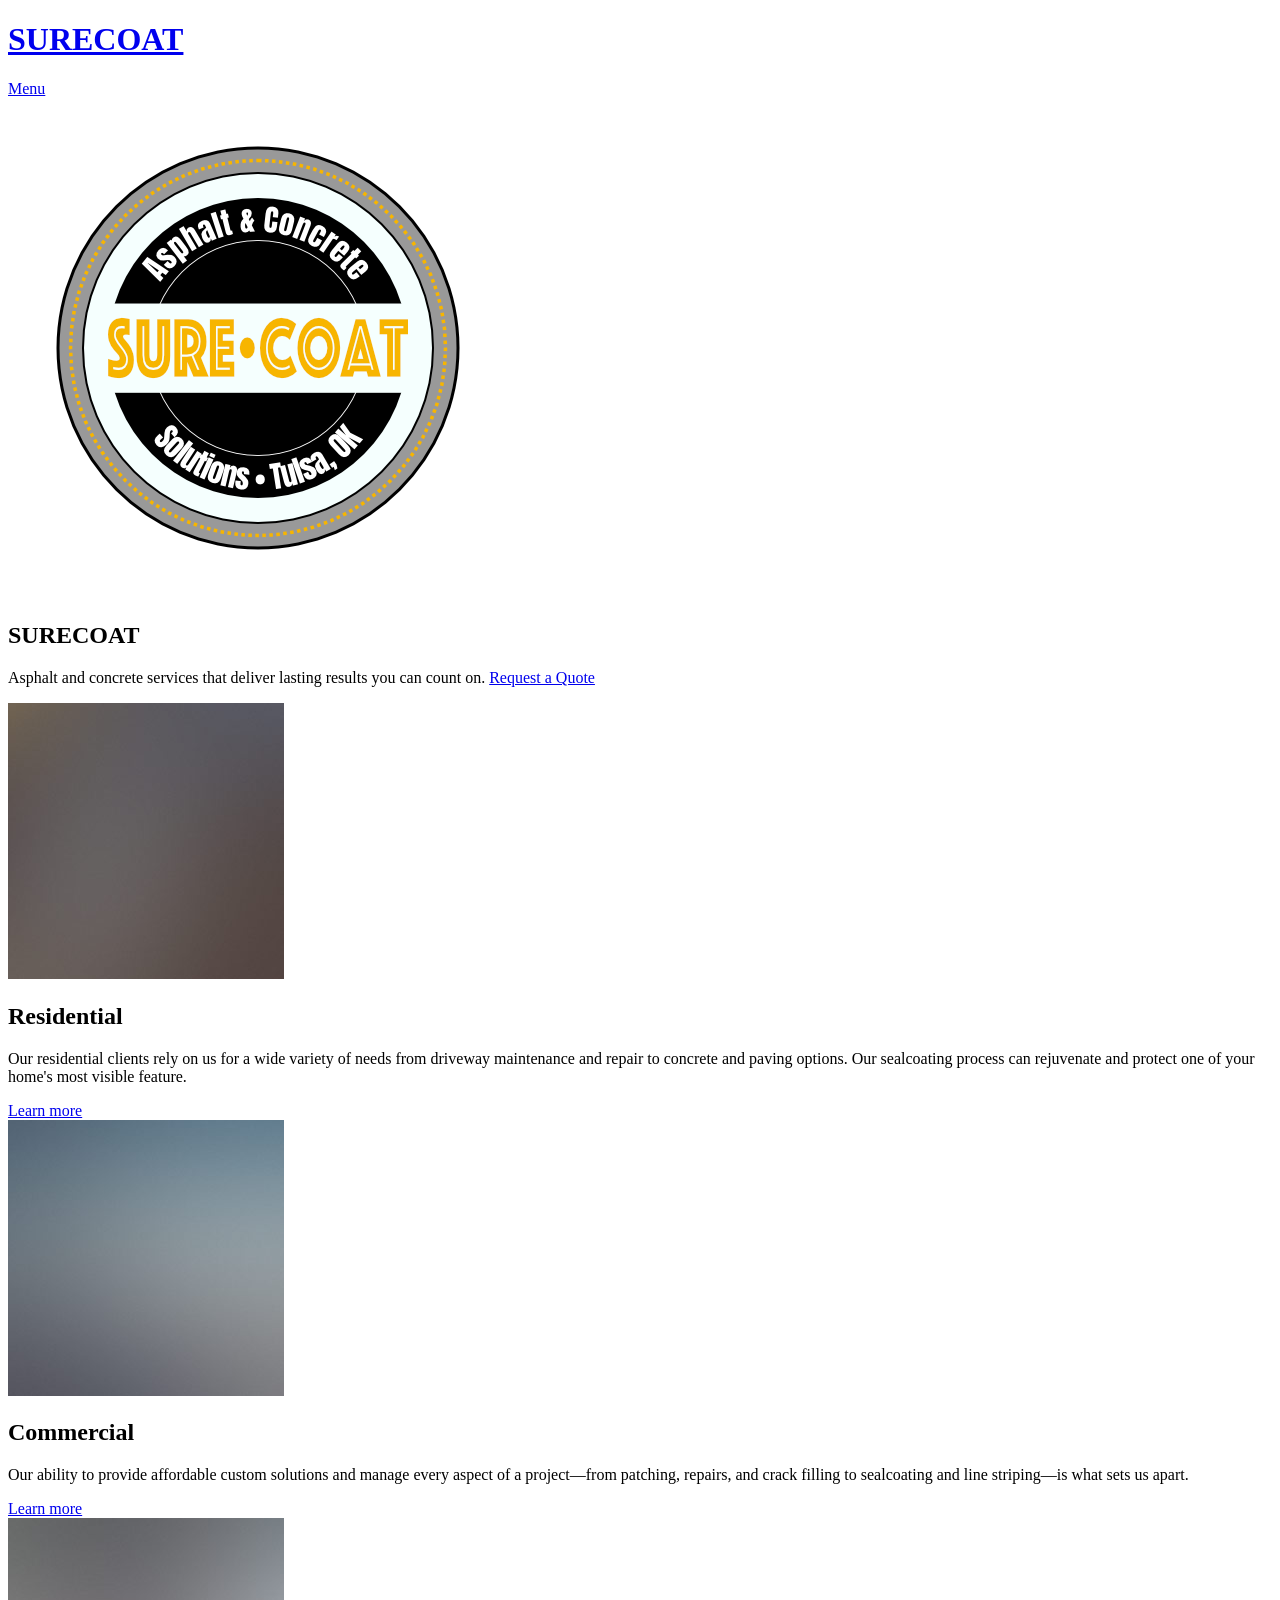
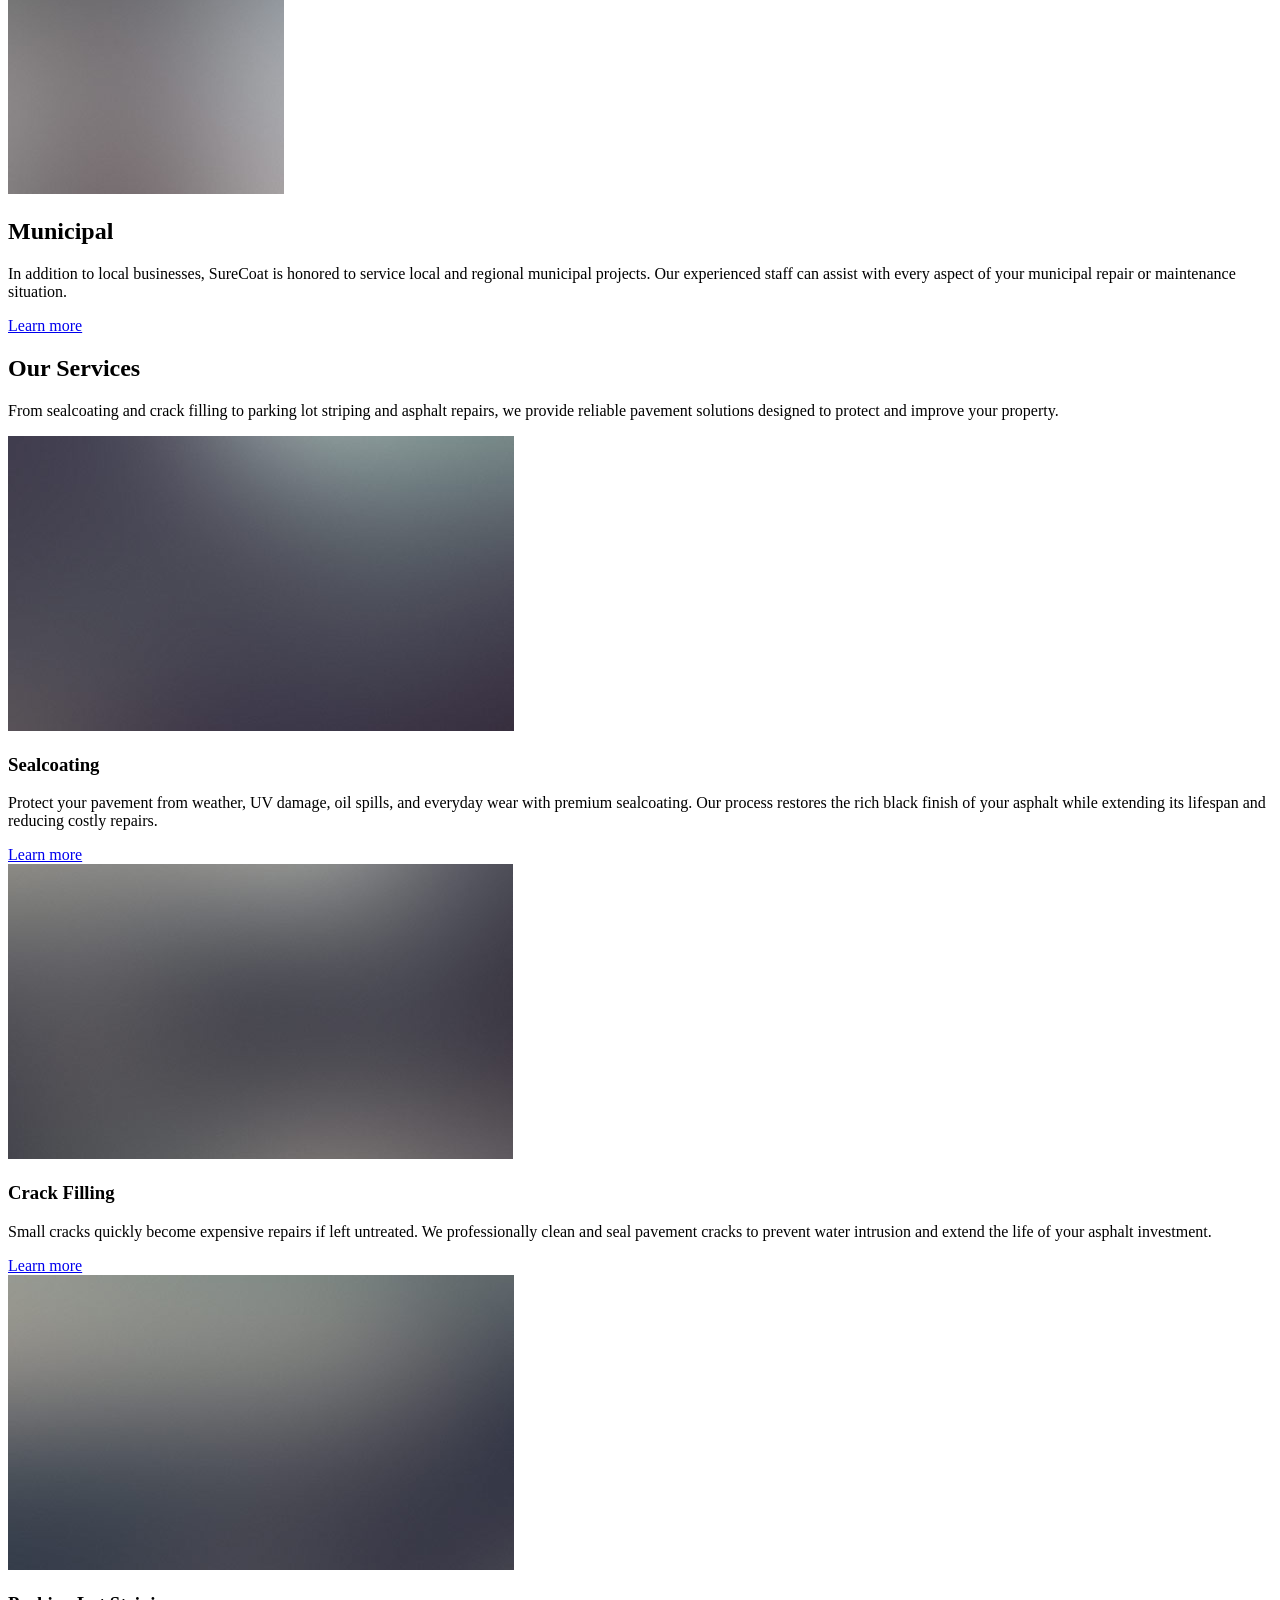
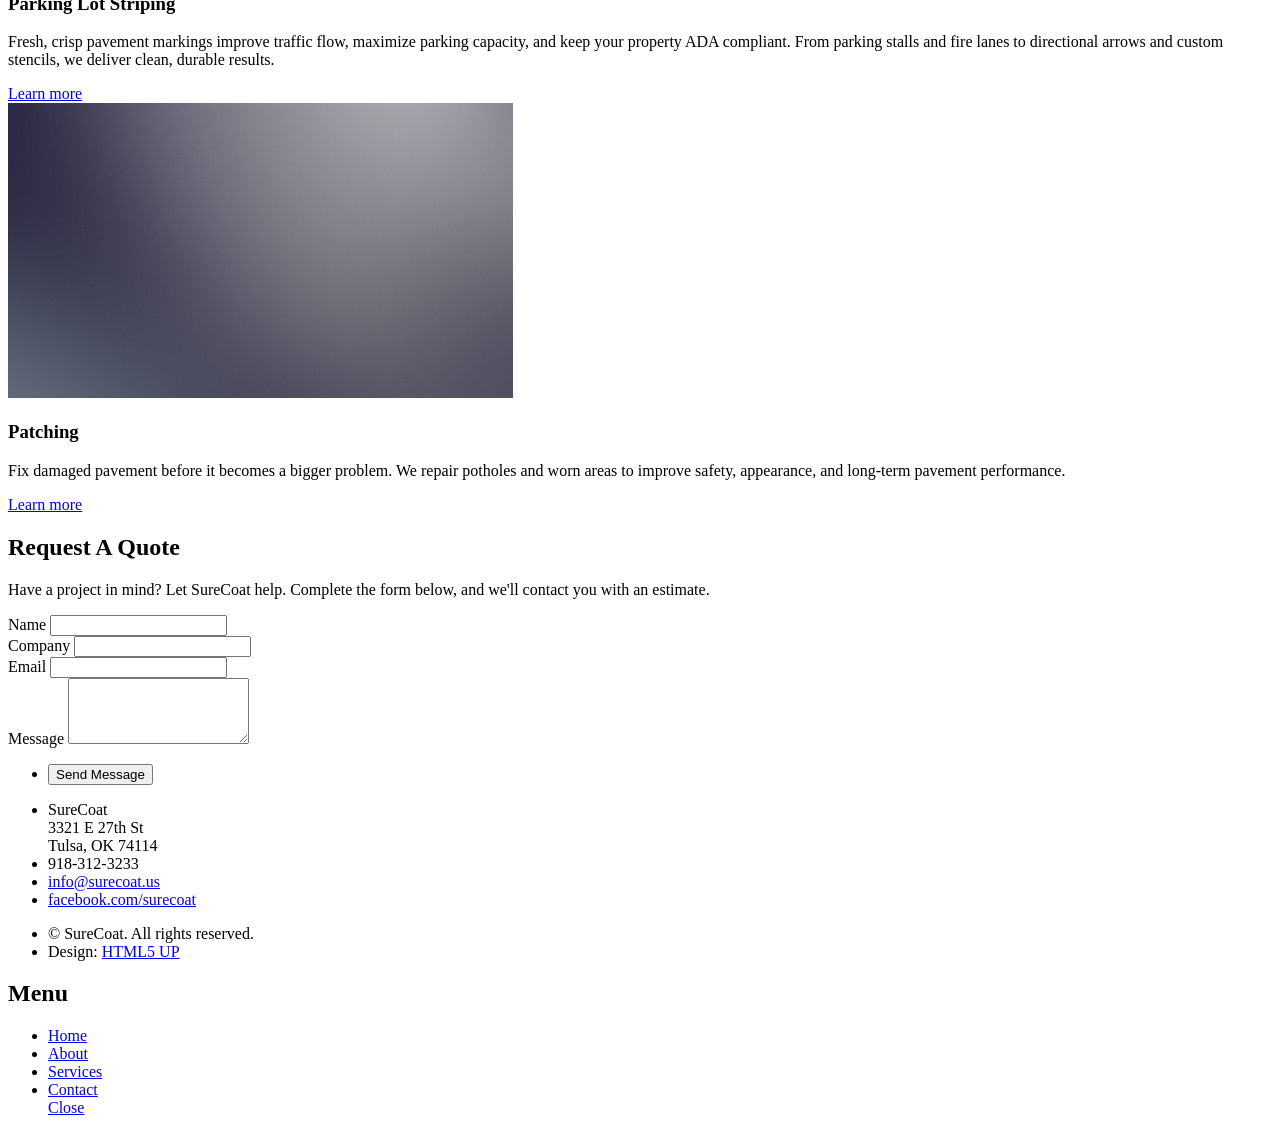
==== commit 820ec2c0: "Update index.html" ====
--- a/index.html
+++ b/index.html
@@ -41,7 +41,9 @@
 				<!-- Banner -->
 					<section id="banner">
 						<div class="inner">
-							<div class="logo"><span class="icon fa-gem"></span></div>
+							<div class="logo">
+							    <img src="images/surecoat.png" alt="SureCoat Logo" class="banner-logo">
+							</div>
 							<h2>SURECOAT</h2>
 							<p>Asphalt and concrete services that deliver lasting results you can count on. <a href="http://html5up.net">Request a Quote</a></p>
 						</div>
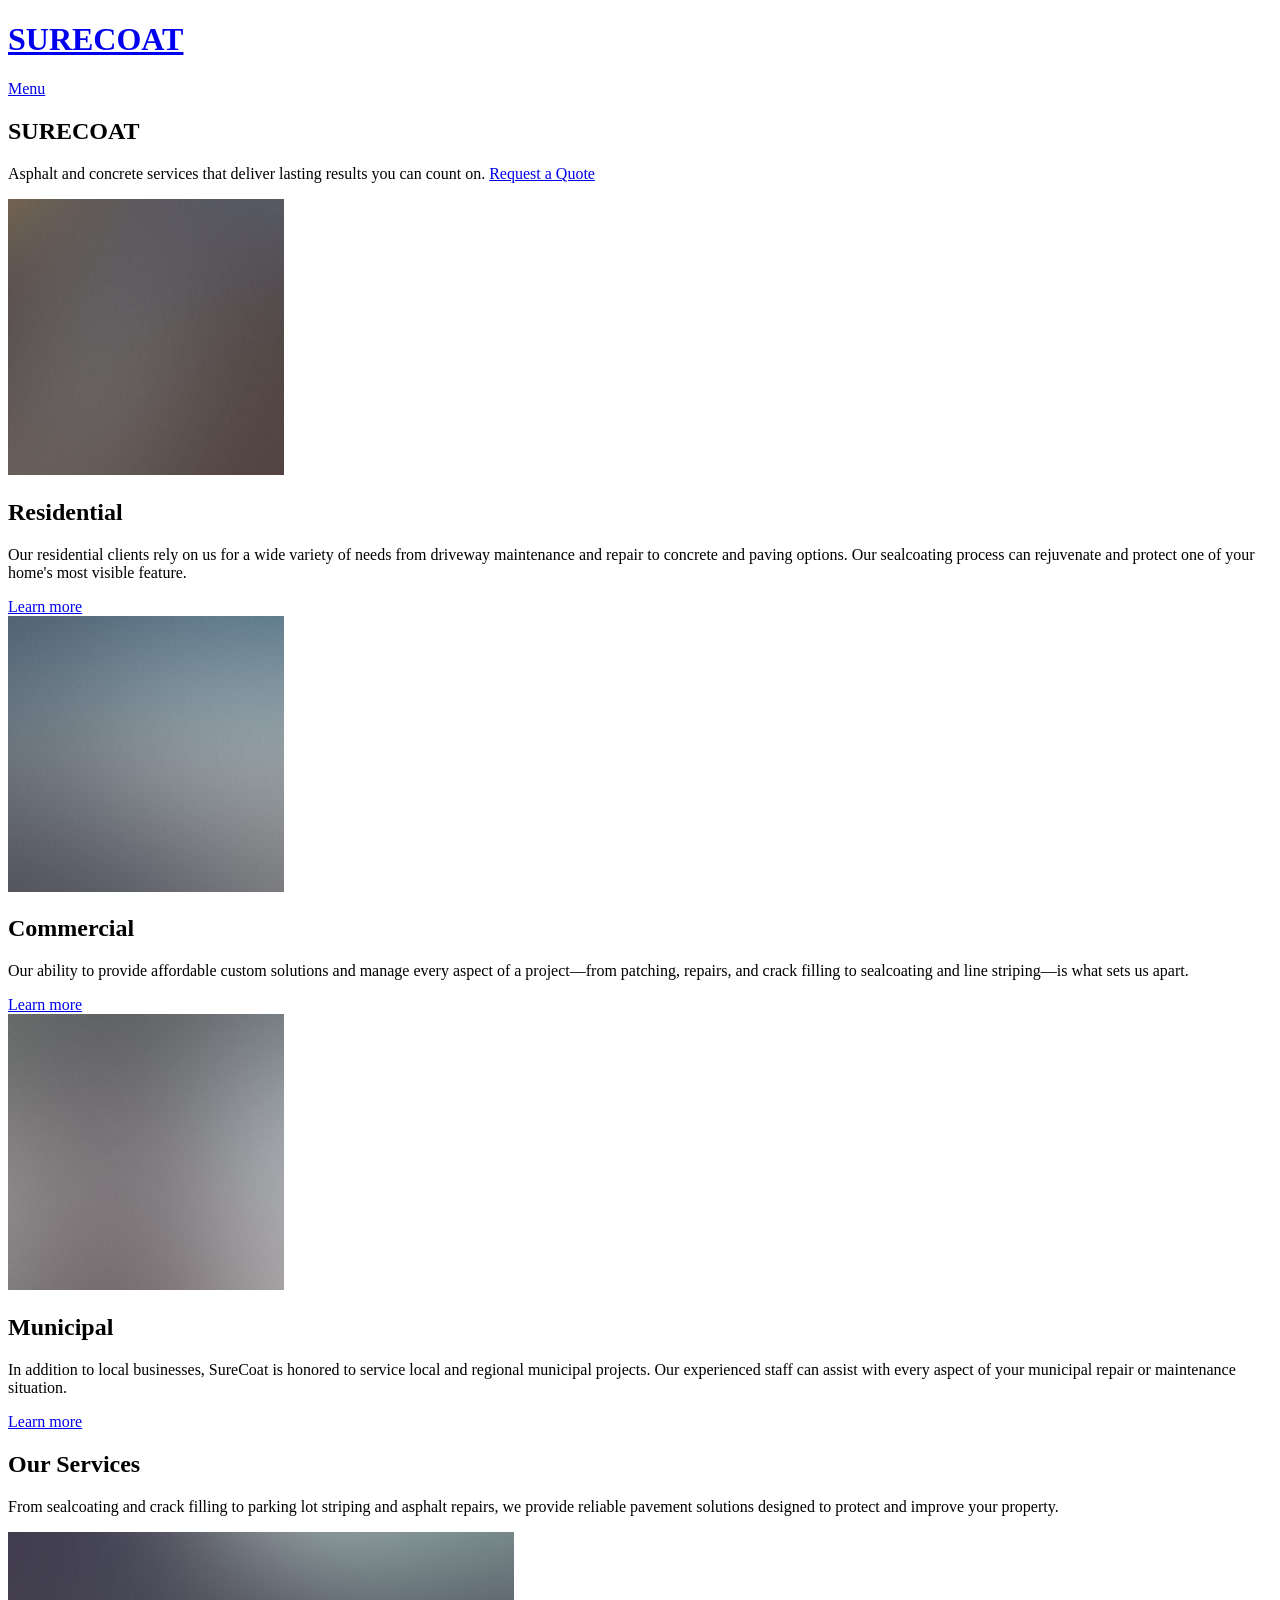
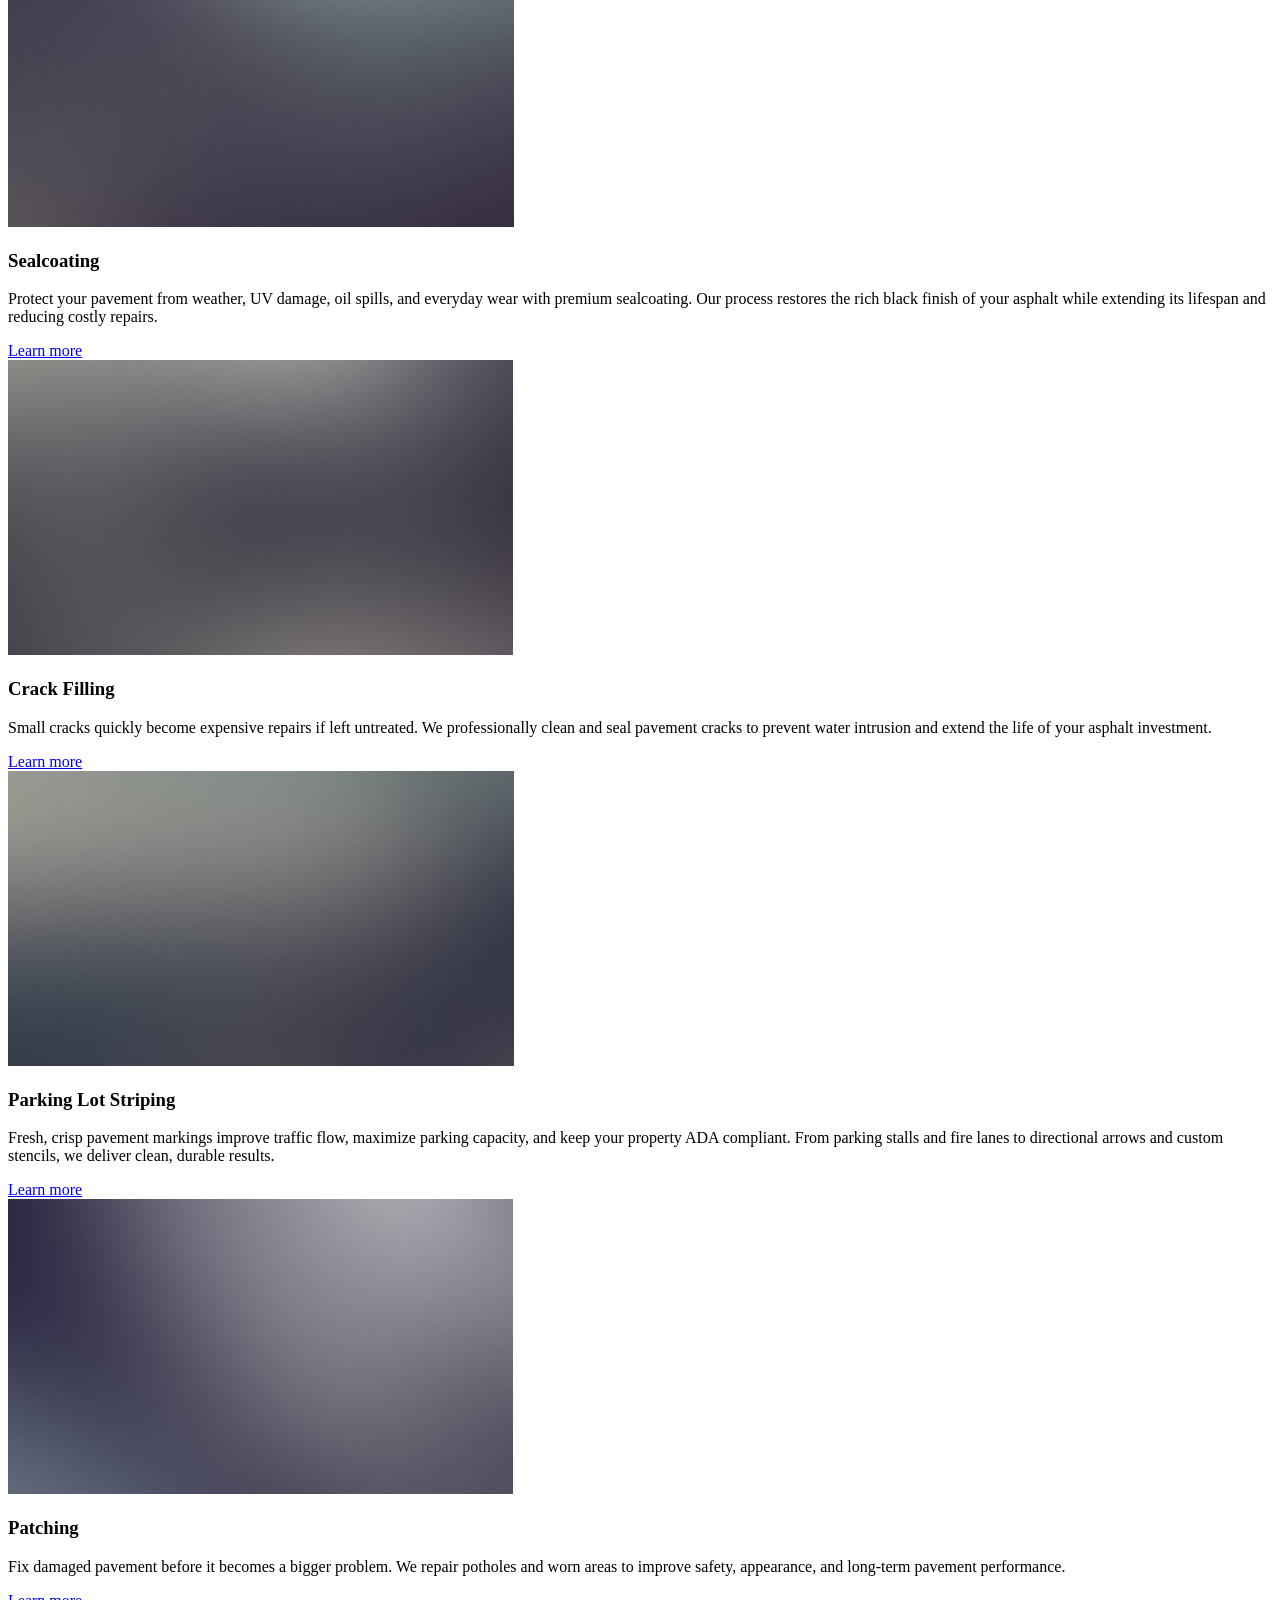
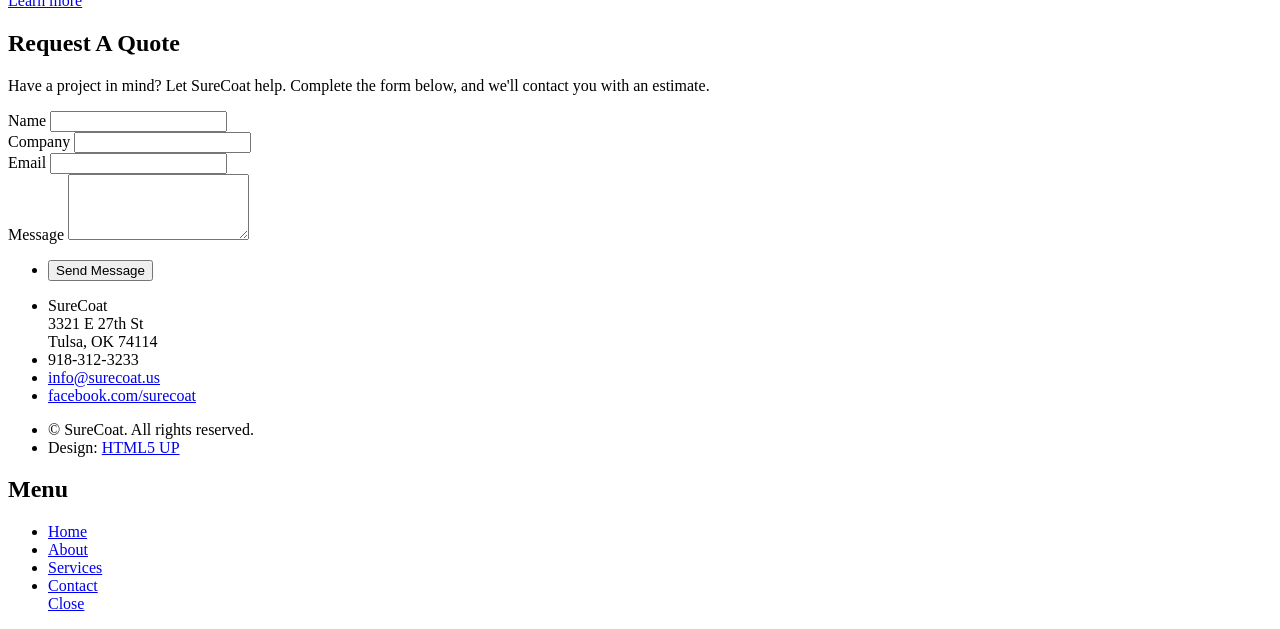
==== commit 9494a248: "Update index.html" ====
--- a/index.html
+++ b/index.html
@@ -42,7 +42,7 @@
 					<section id="banner">
 						<div class="inner">
 							<div class="logo">
-							    <img src="images/surecoat.png" alt="SureCoat Logo" class="banner-logo">
+								<span class="icon fa-gem"></span>
 							</div>
 							<h2>SURECOAT</h2>
 							<p>Asphalt and concrete services that deliver lasting results you can count on. <a href="http://html5up.net">Request a Quote</a></p>
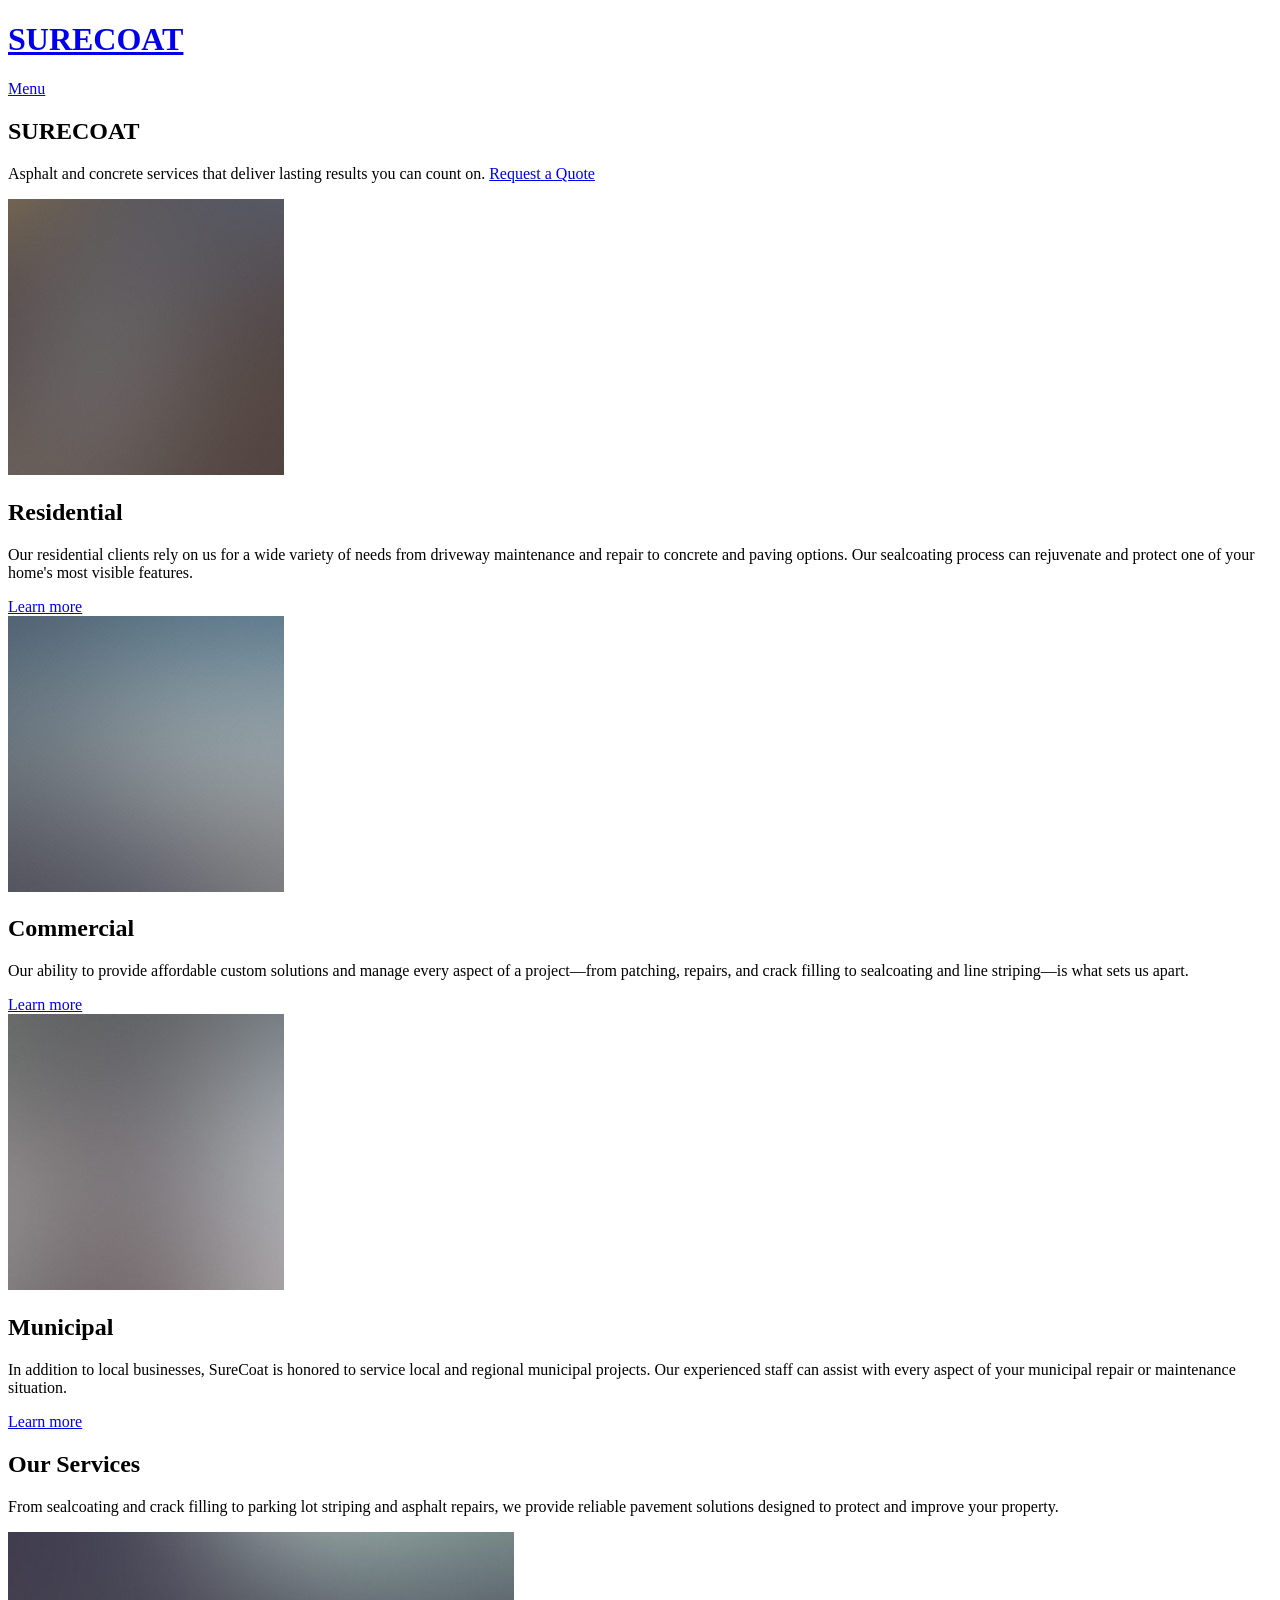
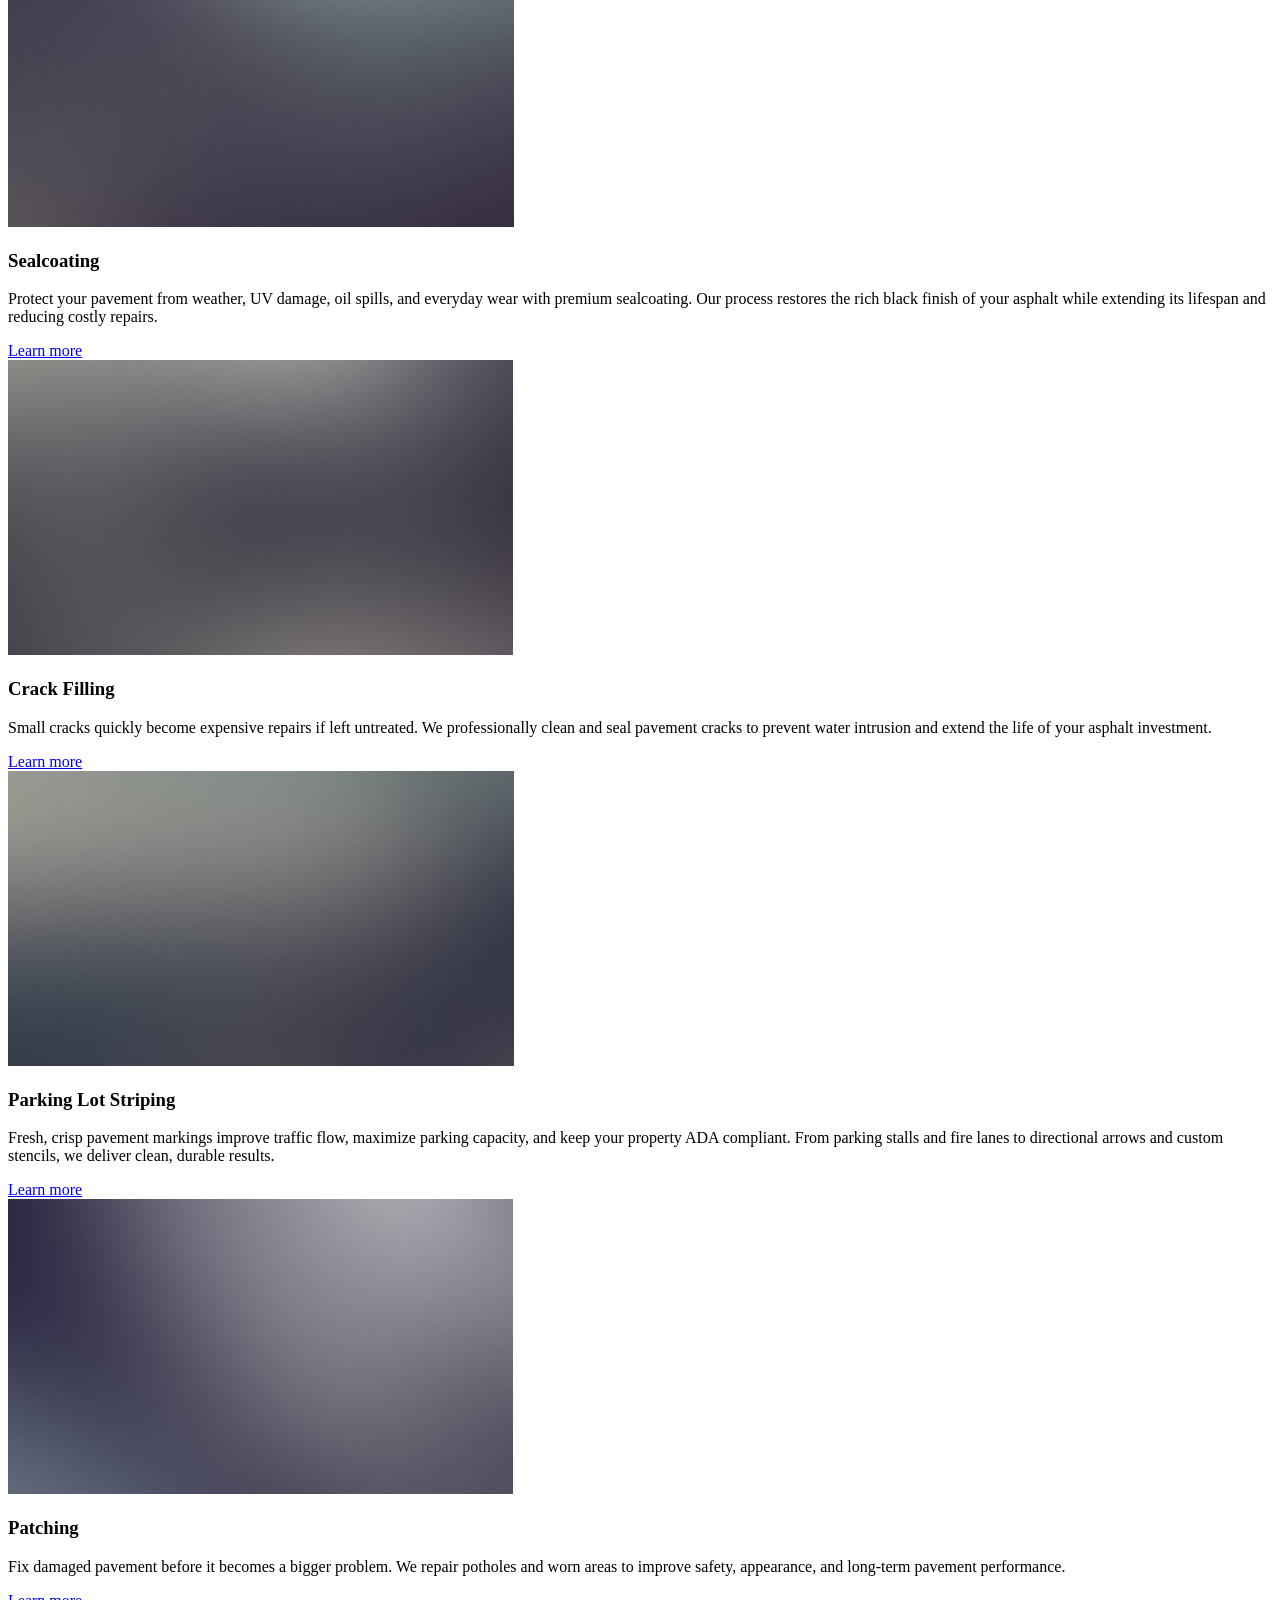
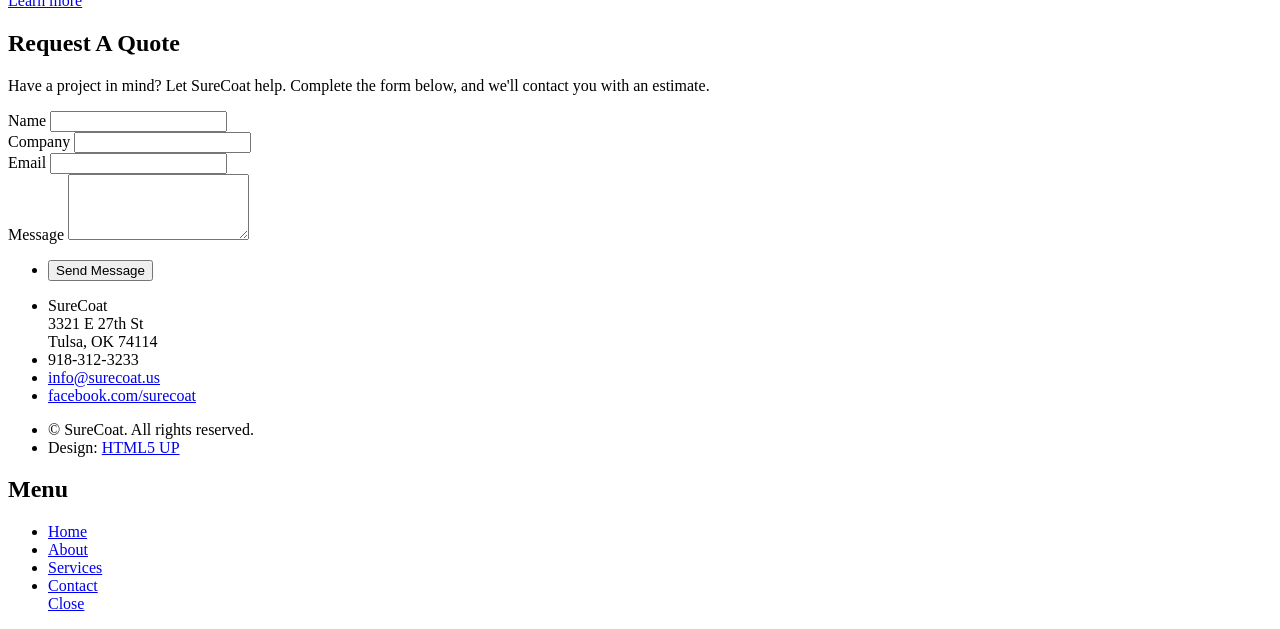
==== commit 0df5c623: "Update index.html" ====
--- a/index.html
+++ b/index.html
@@ -45,7 +45,7 @@
 								<span class="icon fa-gem"></span>
 							</div>
 							<h2>SURECOAT</h2>
-							<p>Asphalt and concrete services that deliver lasting results you can count on. <a href="http://html5up.net">Request a Quote</a></p>
+							<p>Asphalt and concrete services that deliver lasting results you can count on. <a href="#footer">Request a Quote</a></p>
 						</div>
 					</section>
 
@@ -58,7 +58,7 @@
 									<a href="#" class="image"><img src="images/pic01.jpg" alt="" /></a>
 									<div class="content">
 										<h2 class="major">Residential</h2>
-										<p>Our residential clients rely on us for a wide variety of needs from driveway maintenance and repair to concrete and paving options. Our sealcoating process can rejuvenate and protect one of your home's most visible feature.</p>
+										<p>Our residential clients rely on us for a wide variety of needs from driveway maintenance and repair to concrete and paving options. Our sealcoating process can rejuvenate and protect one of your home's most visible features.</p>
 										<a href="#services" class="special">Learn more</a>
 									</div>
 								</div>
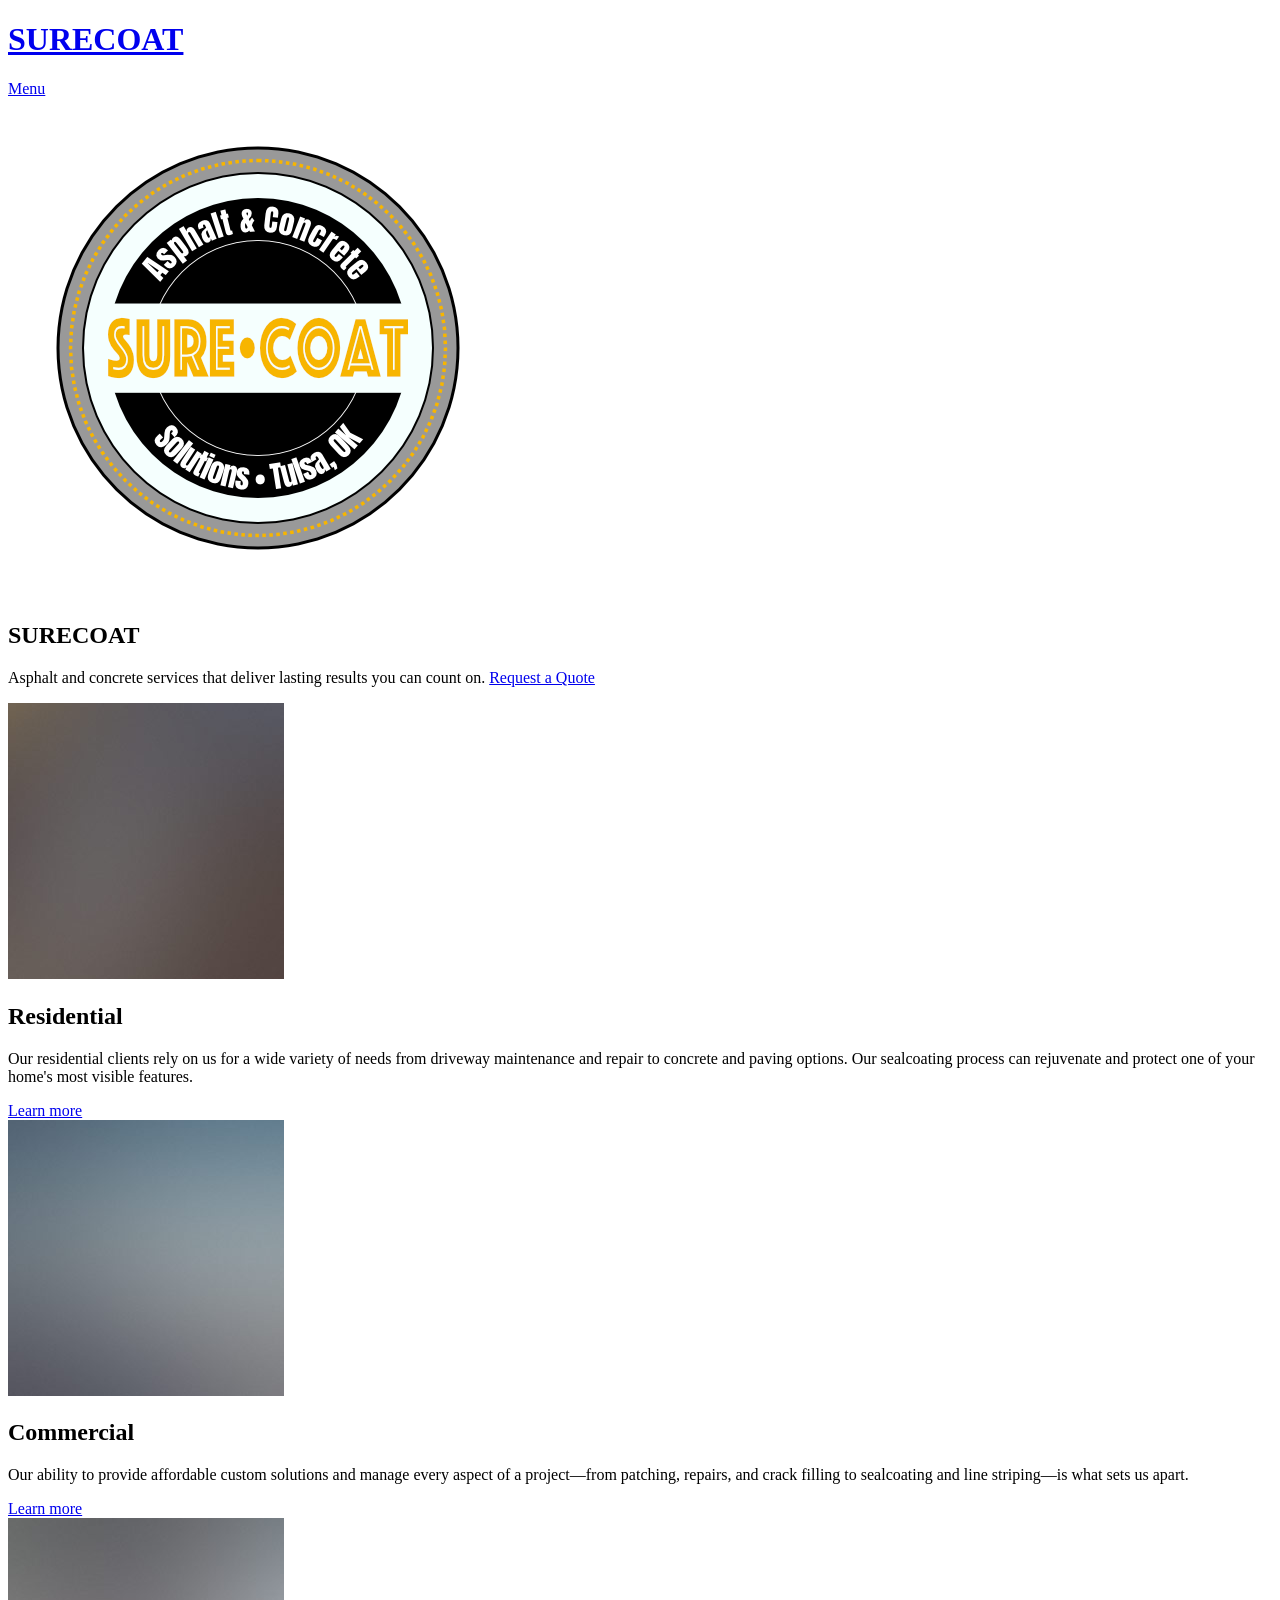
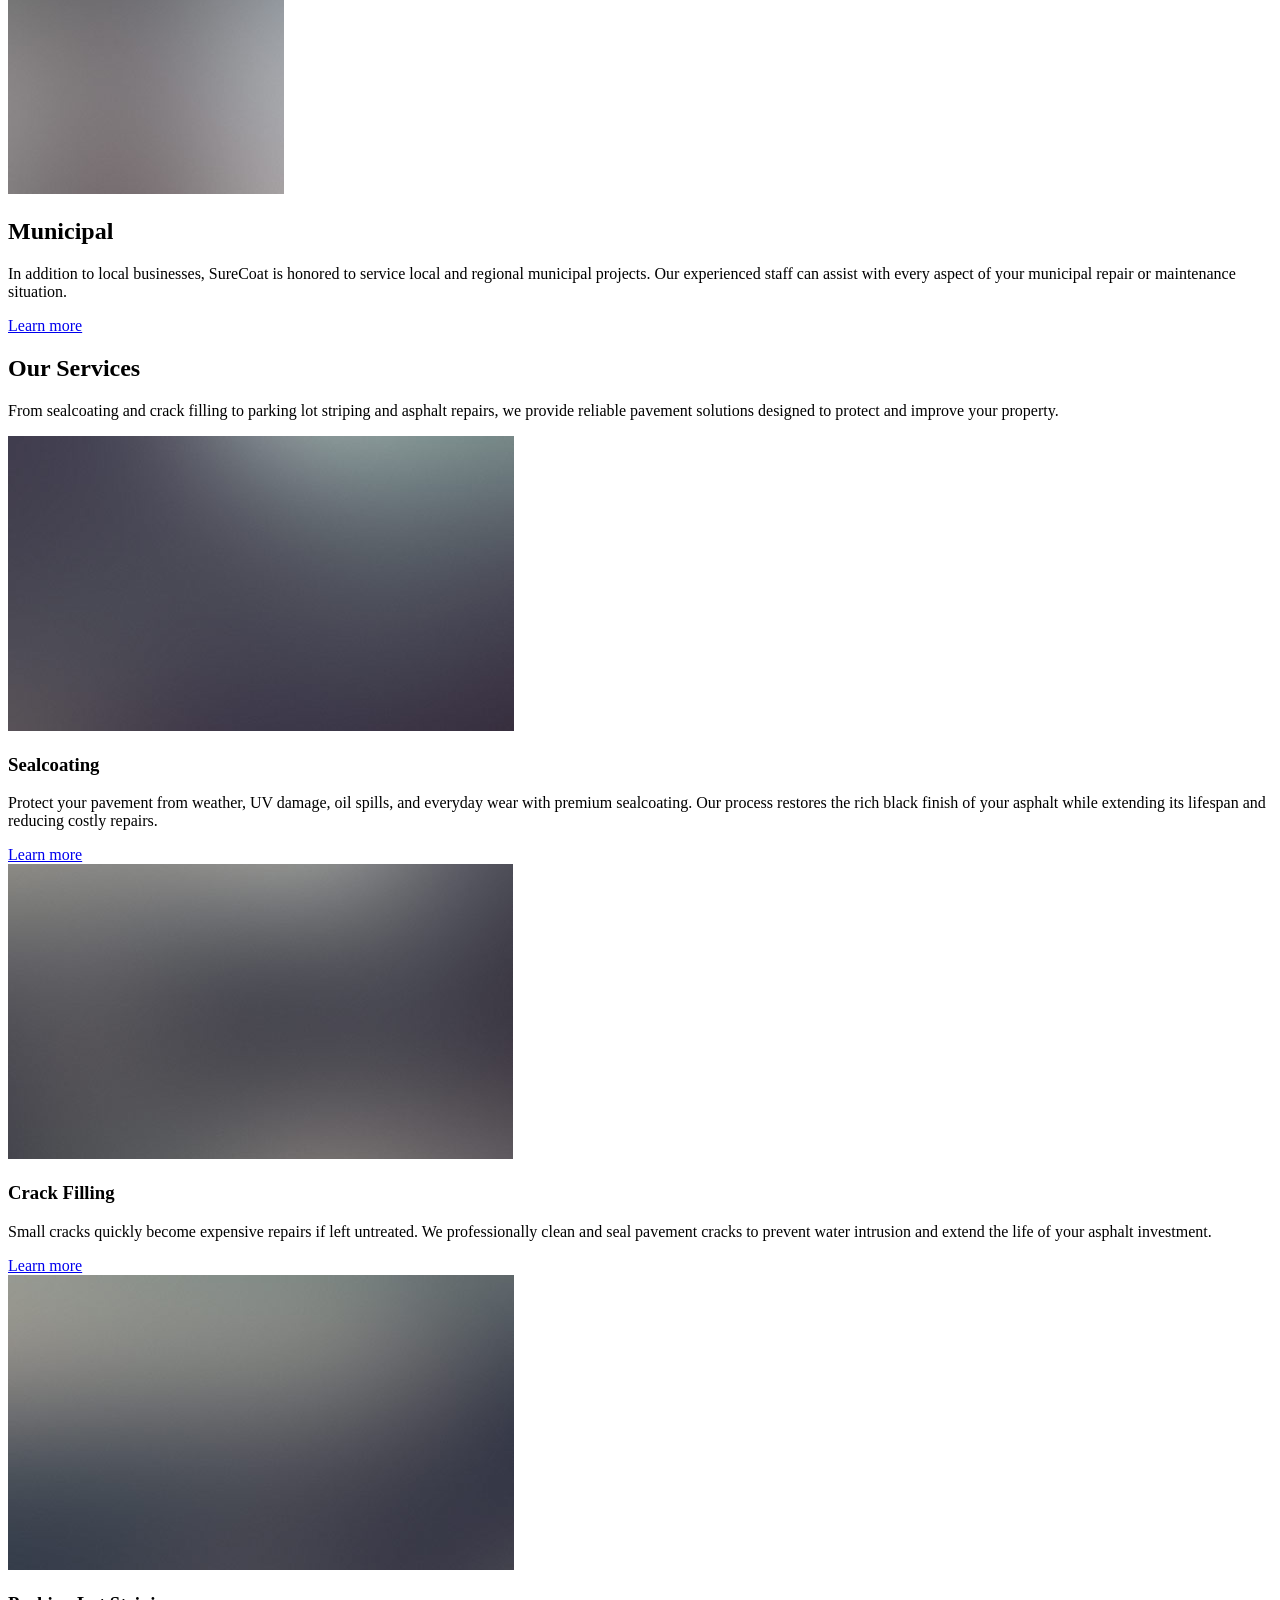
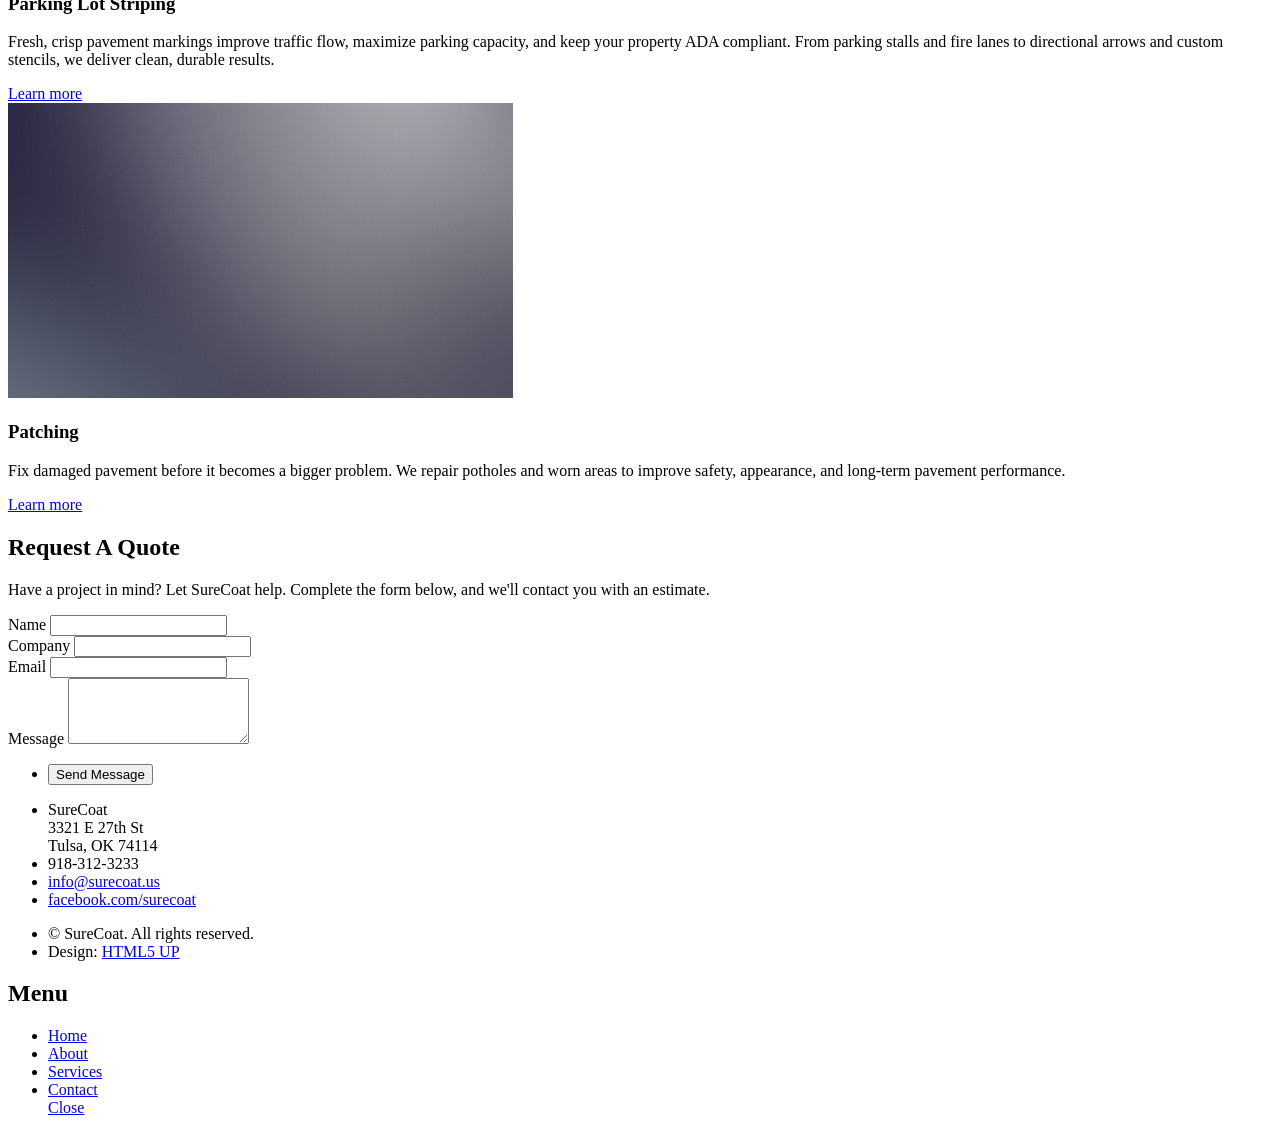
==== commit 4c81a8b1: "Update index.html" ====
--- a/index.html
+++ b/index.html
@@ -42,7 +42,9 @@
 					<section id="banner">
 						<div class="inner">
 							<div class="logo">
-								<span class="icon fa-gem"></span>
+							    <span class="icon">
+							        <img src="images/surecoat.png" alt="SureCoat Logo">
+							    </span>
 							</div>
 							<h2>SURECOAT</h2>
 							<p>Asphalt and concrete services that deliver lasting results you can count on. <a href="#footer">Request a Quote</a></p>
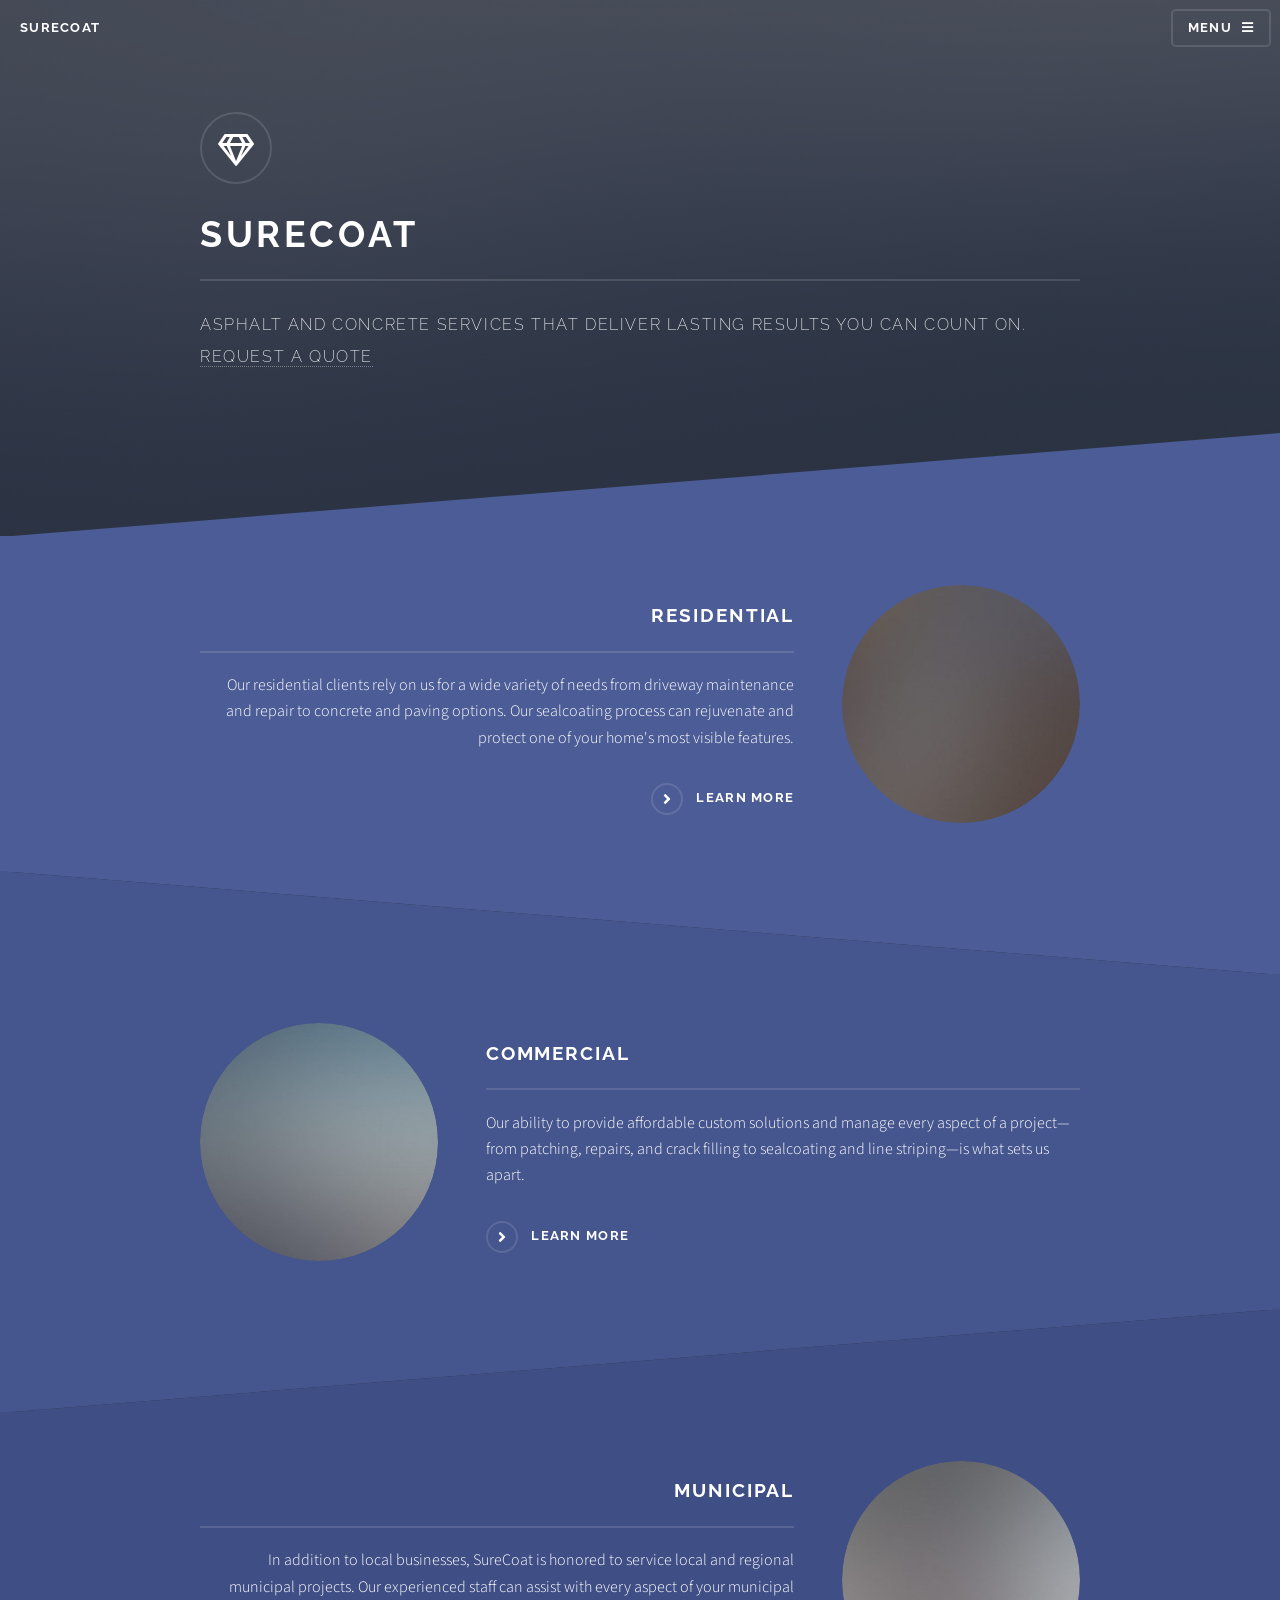
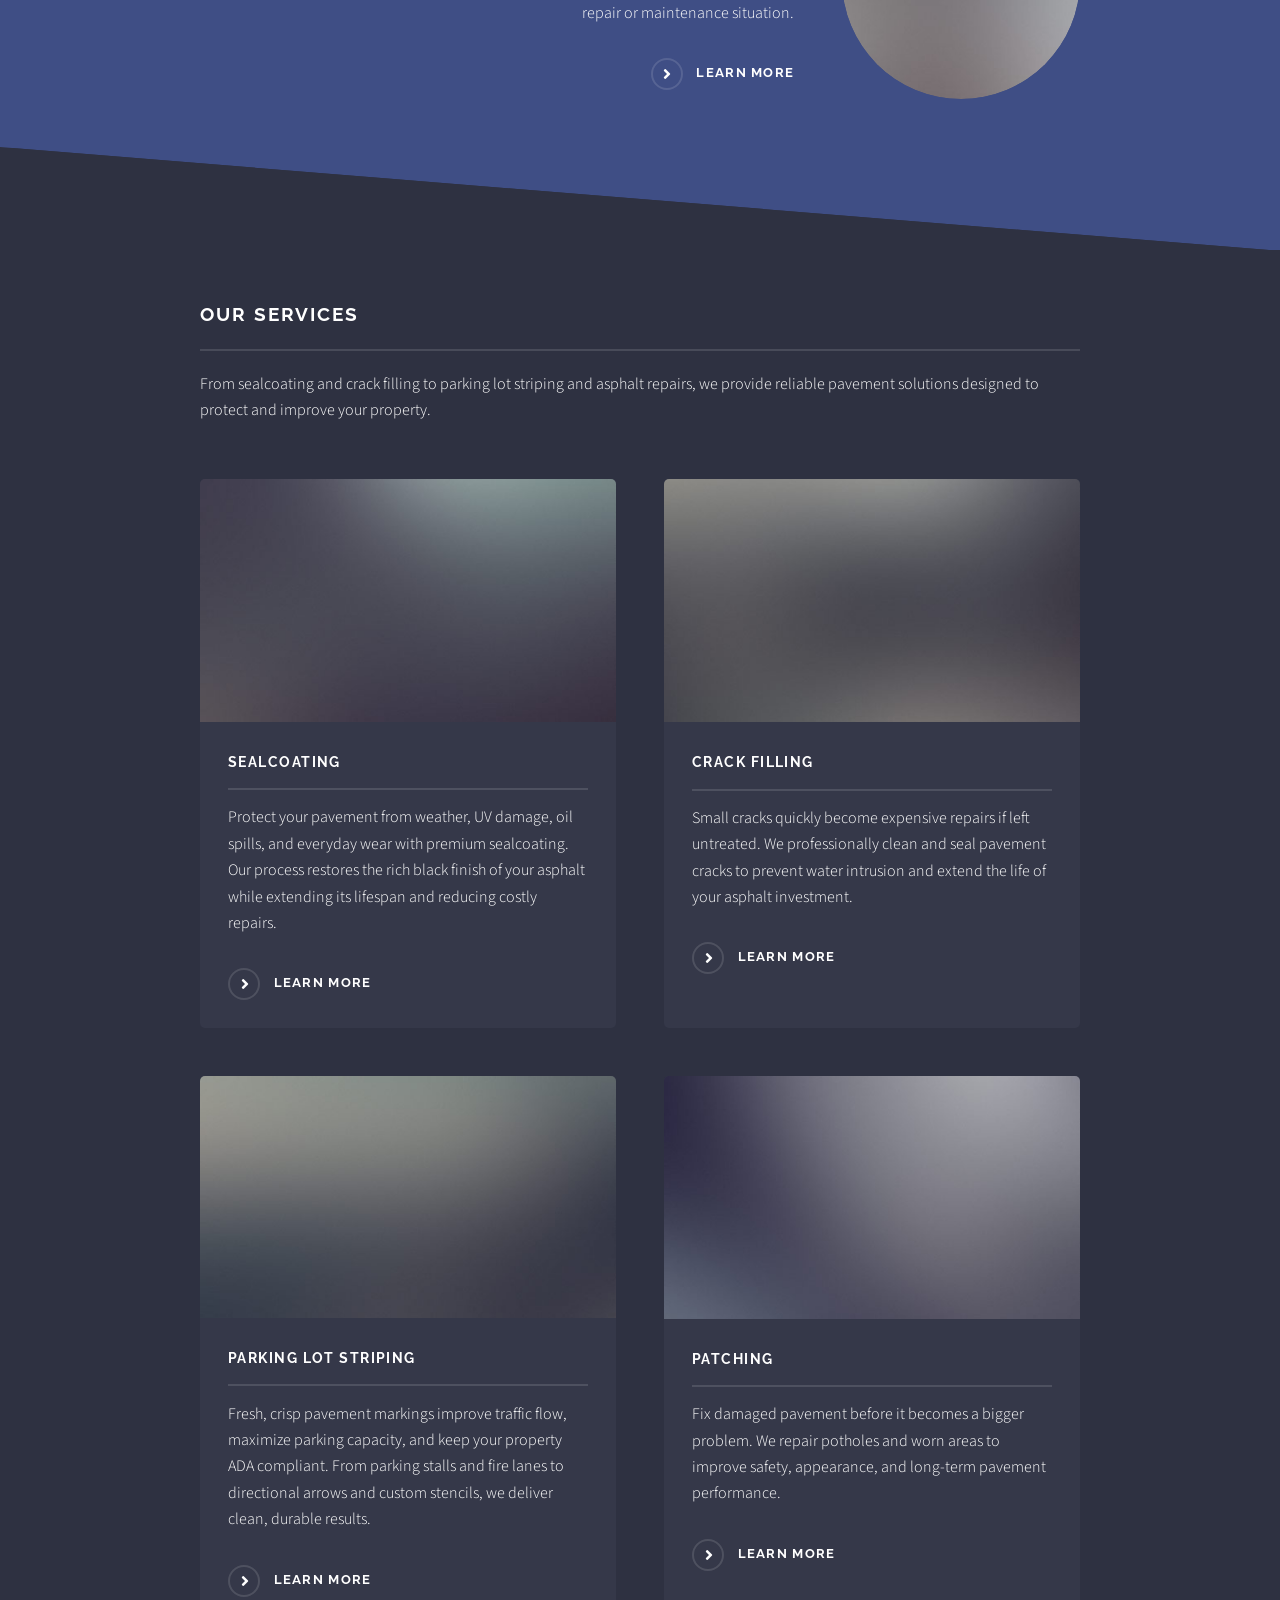
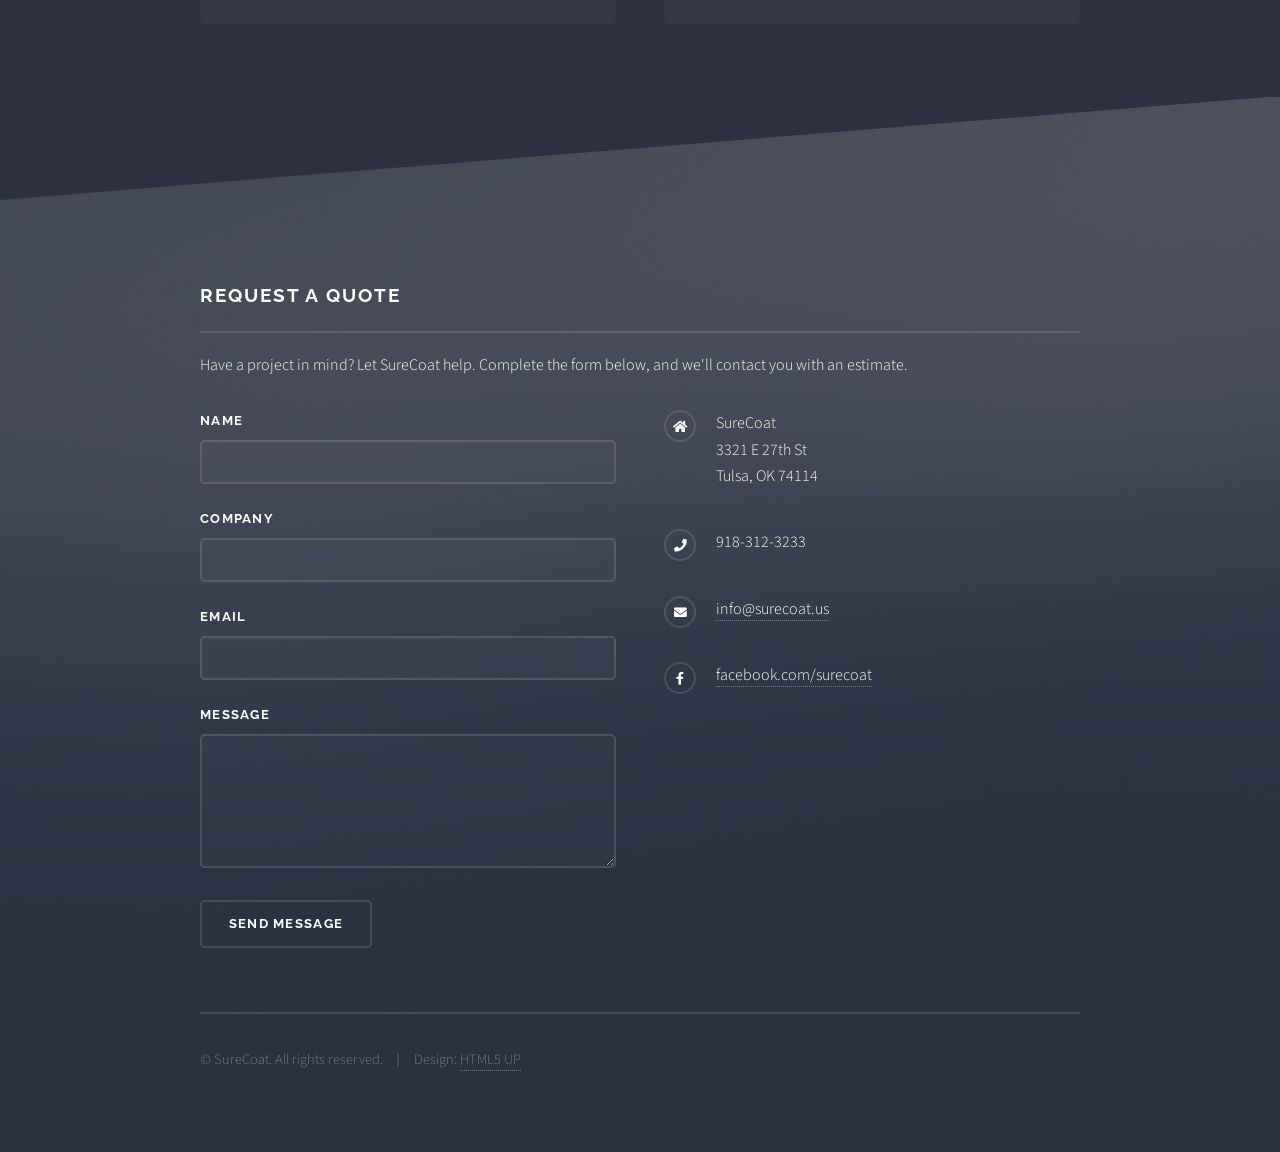
==== commit 2fa06e3f: "Update index.html" ====
--- a/index.html
+++ b/index.html
@@ -42,9 +42,7 @@
 					<section id="banner">
 						<div class="inner">
 							<div class="logo">
-							    <span class="icon">
-							        <img src="images/surecoat.png" alt="SureCoat Logo">
-							    </span>
+							    <span class="icon fa-gem"></span>
 							</div>
 							<h2>SURECOAT</h2>
 							<p>Asphalt and concrete services that deliver lasting results you can count on. <a href="#footer">Request a Quote</a></p>
--- a/assets/css/main.css
+++ b/assets/css/main.css
@@ -1,4156 +1,4164 @@
-@import url(fontawesome-all.min.css);
-@import url("https://fonts.googleapis.com/css?family=Raleway:200,700|Source+Sans+Pro:300,600,300italic,600italic");
-
+@import url(fontawesome-all.min.css);
+@import url("https://fonts.googleapis.com/css?family=Raleway:200,700|Source+Sans+Pro:300,600,300italic,600italic");
+
 /*
 	Solid State by HTML5 UP
 	html5up.net | @ajlkn
 	Free for personal and commercial use under the CCA 3.0 license (html5up.net/license)
-*/
-
-html, body, div, span, applet, object,
-iframe, h1, h2, h3, h4, h5, h6, p, blockquote,
-pre, a, abbr, acronym, address, big, cite,
-code, del, dfn, em, img, ins, kbd, q, s, samp,
-small, strike, strong, sub, sup, tt, var, b,
-u, i, center, dl, dt, dd, ol, ul, li, fieldset,
-form, label, legend, table, caption, tbody,
-tfoot, thead, tr, th, td, article, aside,
-canvas, details, embed, figure, figcaption,
-footer, header, hgroup, menu, nav, output, ruby,
-section, summary, time, mark, audio, video {
-	margin: 0;
-	padding: 0;
-	border: 0;
-	font-size: 100%;
-	font: inherit;
-	vertical-align: baseline;}
-
-article, aside, details, figcaption, figure,
-footer, header, hgroup, menu, nav, section {
-	display: block;}
-
-body {
-	line-height: 1;
-}
-
-ol, ul {
-	list-style: none;
-}
-
-blockquote, q {
-	quotes: none;
-}
-
-	blockquote:before, blockquote:after, q:before, q:after {
-		content: '';
-		content: none;
-	}
-
-table {
-	border-collapse: collapse;
-	border-spacing: 0;
-}
-
-body {
-	-webkit-text-size-adjust: none;
-}
-
-mark {
-	background-color: transparent;
-	color: inherit;
-}
-
-input::-moz-focus-inner {
-	border: 0;
-	padding: 0;
-}
-
-input, select, textarea {
-	-moz-appearance: none;
-	-webkit-appearance: none;
-	-ms-appearance: none;
-	appearance: none;
-}
-
-/* Basic */
-
-	@-ms-viewport {
-		width: device-width;
-	}
-
-	body {
-		-ms-overflow-style: scrollbar;
-	}
-
-	@media screen and (max-width: 480px) {
-
-		html, body {
-			min-width: 320px;
-		}
-
-	}
-
-	html {
-		box-sizing: border-box;
-	}
-
-	*, *:before, *:after {
-		box-sizing: inherit;
-	}
-
-	body {
-		background-color: #2e3141;
-		background-image: linear-gradient(to top, rgba(46, 49, 65, 0.8), rgba(46, 49, 65, 0.8)), url("../../images/bg.jpg");
-		background-size: auto,- cover;
-		background-attachment: fixed,- fixed;
-		background-position: center,- center;
-	}
-
-		body.is-preload *, body.is-preload *:before, body.is-preload *:after {
-			-moz-animation: none !important;
-			-webkit-animation: none !important;
-			-ms-animation: none !important;
-			animation: none !important;
-			-moz-transition: none !important;
-			-webkit-transition: none !important;
-			-ms-transition: none !important;
-			transition: none !important;
-		}
-
-/* Type */
-
-	body, input, select, textarea {
-		color: #ffffff;
-		font-family: "Source Sans Pro", Helvetica, sans-serif;
-		font-size: 16.5pt;
-		font-weight: 300;
-		line-height: 1.65;
-	}
-
-		@media screen and (max-width: 1680px) {
-
-			body, input, select, textarea {
-				font-size: 13pt;
-			}
-
-		}
-
-		@media screen and (max-width: 1280px) {
-
-			body, input, select, textarea {
-				font-size: 12pt;
-			}
-
-		}
-
-		@media screen and (max-width: 980px) {
-
-			body, input, select, textarea {
-				font-size: 12pt;
-			}
-
-		}
-
-		@media screen and (max-width: 736px) {
-
-			body, input, select, textarea {
-				font-size: 12pt;
-			}
-
-		}
-
-		@media screen and (max-width: 480px) {
-
-			body, input, select, textarea {
-				font-size: 12pt;
-			}
-
-		}
-
-	a {
-		-moz-transition: color 0.2s ease-in-out, border-bottom-color 0.2s ease-in-out;
-		-webkit-transition: color 0.2s ease-in-out, border-bottom-color 0.2s ease-in-out;
-		-ms-transition: color 0.2s ease-in-out, border-bottom-color 0.2s ease-in-out;
-		transition: color 0.2s ease-in-out, border-bottom-color 0.2s ease-in-out;
-		border-bottom: dotted 1px rgba(255, 255, 255, 0.35);
-		color: #ffffff;
-		text-decoration: none;
-	}
-
-		a:hover {
-			border-bottom-color: transparent;
-			color: #ffffff !important;
-		}
-
-		a.special:not(.button) {
-			text-decoration: none;
-			border-bottom: 0;
-			display: block;
-			font-family: Raleway, Helvetica, sans-serif;
-			font-size: 0.8em;
-			font-weight: 700;
-			letter-spacing: 0.1em;
-			margin: 0 0 2em 0;
-			text-transform: uppercase;
-		}
-
-			a.special:not(.button):before {
-				-moz-osx-font-smoothing: grayscale;
-				-webkit-font-smoothing: antialiased;
-				display: inline-block;
-				font-style: normal;
-				font-variant: normal;
-				text-rendering: auto;
-				line-height: 1;
-				text-transform: none !important;
-				font-family: 'Font Awesome 5 Free';
-				font-weight: 900;
-			}
-
-			a.special:not(.button):before {
-				-moz-transition: background-color 0.2s ease-in-out;
-				-webkit-transition: background-color 0.2s ease-in-out;
-				-ms-transition: background-color 0.2s ease-in-out;
-				transition: background-color 0.2s ease-in-out;
-				border-radius: 100%;
-				border: solid 2px rgba(255, 255, 255, 0.125);
-				content: '\f105';
-				display: inline-block;
-				font-size: 1.25em;
-				height: 2em;
-				line-height: 1.75em;
-				margin-right: 0.85em;
-				text-align: center;
-				text-indent: 0.15em;
-				vertical-align: middle;
-				width: 2em;
-			}
-
-			a.special:not(.button):hover:before {
-				background-color: rgba(255, 255, 255, 0.025);
-			}
-
-			a.special:not(.button):active:before {
-				background-color: rgba(255, 255, 255, 0.075);
-			}
-
-	strong, b {
-		color: #ffffff;
-		font-weight: 600;
-	}
-
-	em, i {
-		font-style: italic;
-	}
-
-	p {
-		margin: 0 0 2em 0;
-	}
-
-	h1, h2, h3, h4, h5, h6 {
-		color: #ffffff;
-		font-family: Raleway, Helvetica, sans-serif;
-		font-weight: 700;
-		letter-spacing: 0.1em;
-		margin: 0 0 1em 0;
-		text-transform: uppercase;
-	}
-
-		h1 a, h2 a, h3 a, h4 a, h5 a, h6 a {
-			color: inherit;
-			text-decoration: none;
-			border-bottom: 0;
-		}
-
-		h1 span, h2 span, h3 span, h4 span, h5 span, h6 span {
-			font-weight: 200;
-		}
-
-		h1.major, h2.major, h3.major, h4.major, h5.major, h6.major {
-			padding-bottom: 1em;
-			border-bottom: solid 2px rgba(255, 255, 255, 0.125);
-		}
-
-	h2 {
-		font-size: 1.2em;
-	}
-
-	h3 {
-		font-size: 0.9em;
-	}
-
-	h4 {
-		font-size: 0.7em;
-	}
-
-	h5 {
-		font-size: 0.7em;
-	}
-
-	h6 {
-		font-size: 0.7em;
-	}
-
-	@media screen and (max-width: 736px) {
-
-		h2 {
-			font-size: 1em;
-		}
-
-		h3 {
-			font-size: 0.8em;
-		}
-
-	}
-
-	sub {
-		font-size: 0.8em;
-		position: relative;
-		top: 0.5em;
-	}
-
-	sup {
-		font-size: 0.8em;
-		position: relative;
-		top: -0.5em;
-	}
-
-	blockquote {
-		border-left: solid 4px rgba(255, 255, 255, 0.125);
-		font-style: italic;
-		margin: 0 0 2em 0;
-		padding: 0.5em 0 0.5em 2em;
-	}
-
-	code {
-		background: rgba(255, 255, 255, 0.025);
-		border-radius: 5px;
-		border: solid 2px rgba(255, 255, 255, 0.125);
-		font-family: "Courier New", monospace;
-		font-size: 0.9em;
-		margin: 0 0.25em;
-		padding: 0.25em 0.65em;
-	}
-
-	pre {
-		-webkit-overflow-scrolling: touch;
-		font-family: "Courier New", monospace;
-		font-size: 0.9em;
-		margin: 0 0 2em 0;
-	}
-
-		pre code {
-			display: block;
-			line-height: 1.75em;
-			padding: 1em 1.5em;
-			overflow-x: auto;
-		}
-
-	hr {
-		border: 0;
-		border-bottom: solid 2px rgba(255, 255, 255, 0.125);
-		margin: 2.5em 0;
-	}
-
-		hr.major {
-			margin: 4em 0;
-		}
-
-	.align-left {
-		text-align: left;
-	}
-
-	.align-center {
-		text-align: center;
-	}
-
-	.align-right {
-		text-align: right;
-	}
-
-/* Row */
-
-	.row {
-		display: flex;
-		flex-wrap: wrap;
-		box-sizing: border-box;
-		align-items: stretch;
-	}
-
-		.row > * {
-			box-sizing: border-box;
-		}
-
-		.row.gtr-uniform > * > :last-child {
-			margin-bottom: 0;
-		}
-
-		.row.aln-left {
-			justify-content: flex-start;
-		}
-
-		.row.aln-center {
-			justify-content: center;
-		}
-
-		.row.aln-right {
-			justify-content: flex-end;
-		}
-
-		.row.aln-top {
-			align-items: flex-start;
-		}
-
-		.row.aln-middle {
-			align-items: center;
-		}
-
-		.row.aln-bottom {
-			align-items: flex-end;
-		}
-
-		.row > .imp {
-			order: -1;
-		}
-
-		.row > .col-1 {
-			width: 8.33333%;
-		}
-
-		.row > .off-1 {
-			margin-left: 8.33333%;
-		}
-
-		.row > .col-2 {
-			width: 16.66667%;
-		}
-
-		.row > .off-2 {
-			margin-left: 16.66667%;
-		}
-
-		.row > .col-3 {
-			width: 25%;
-		}
-
-		.row > .off-3 {
-			margin-left: 25%;
-		}
-
-		.row > .col-4 {
-			width: 33.33333%;
-		}
-
-		.row > .off-4 {
-			margin-left: 33.33333%;
-		}
-
-		.row > .col-5 {
-			width: 41.66667%;
-		}
-
-		.row > .off-5 {
-			margin-left: 41.66667%;
-		}
-
-		.row > .col-6 {
-			width: 50%;
-		}
-
-		.row > .off-6 {
-			margin-left: 50%;
-		}
-
-		.row > .col-7 {
-			width: 58.33333%;
-		}
-
-		.row > .off-7 {
-			margin-left: 58.33333%;
-		}
-
-		.row > .col-8 {
-			width: 66.66667%;
-		}
-
-		.row > .off-8 {
-			margin-left: 66.66667%;
-		}
-
-		.row > .col-9 {
-			width: 75%;
-		}
-
-		.row > .off-9 {
-			margin-left: 75%;
-		}
-
-		.row > .col-10 {
-			width: 83.33333%;
-		}
-
-		.row > .off-10 {
-			margin-left: 83.33333%;
-		}
-
-		.row > .col-11 {
-			width: 91.66667%;
-		}
-
-		.row > .off-11 {
-			margin-left: 91.66667%;
-		}
-
-		.row > .col-12 {
-			width: 100%;
-		}
-
-		.row > .off-12 {
-			margin-left: 100%;
-		}
-
-		.row.gtr-0 {
-			margin-top: 0;
-			margin-left: 0em;
-		}
-
-			.row.gtr-0 > * {
-				padding: 0 0 0 0em;
-			}
-
-			.row.gtr-0.gtr-uniform {
-				margin-top: 0em;
-			}
-
-				.row.gtr-0.gtr-uniform > * {
-					padding-top: 0em;
-				}
-
-		.row.gtr-25 {
-			margin-top: 0;
-			margin-left: -0.4375em;
-		}
-
-			.row.gtr-25 > * {
-				padding: 0 0 0 0.4375em;
-			}
-
-			.row.gtr-25.gtr-uniform {
-				margin-top: -0.4375em;
-			}
-
-				.row.gtr-25.gtr-uniform > * {
-					padding-top: 0.4375em;
-				}
-
-		.row.gtr-50 {
-			margin-top: 0;
-			margin-left: -0.875em;
-		}
-
-			.row.gtr-50 > * {
-				padding: 0 0 0 0.875em;
-			}
-
-			.row.gtr-50.gtr-uniform {
-				margin-top: -0.875em;
-			}
-
-				.row.gtr-50.gtr-uniform > * {
-					padding-top: 0.875em;
-				}
-
-		.row {
-			margin-top: 0;
-			margin-left: -1.75em;
-		}
-
-			.row > * {
-				padding: 0 0 0 1.75em;
-			}
-
-			.row.gtr-uniform {
-				margin-top: -1.75em;
-			}
-
-				.row.gtr-uniform > * {
-					padding-top: 1.75em;
-				}
-
-		.row.gtr-150 {
-			margin-top: 0;
-			margin-left: -2.625em;
-		}
-
-			.row.gtr-150 > * {
-				padding: 0 0 0 2.625em;
-			}
-
-			.row.gtr-150.gtr-uniform {
-				margin-top: -2.625em;
-			}
-
-				.row.gtr-150.gtr-uniform > * {
-					padding-top: 2.625em;
-				}
-
-		.row.gtr-200 {
-			margin-top: 0;
-			margin-left: -3.5em;
-		}
-
-			.row.gtr-200 > * {
-				padding: 0 0 0 3.5em;
-			}
-
-			.row.gtr-200.gtr-uniform {
-				margin-top: -3.5em;
-			}
-
-				.row.gtr-200.gtr-uniform > * {
-					padding-top: 3.5em;
-				}
-
-		@media screen and (max-width: 1680px) {
-
-			.row {
-				display: flex;
-				flex-wrap: wrap;
-				box-sizing: border-box;
-				align-items: stretch;
-			}
-
-				.row > * {
-					box-sizing: border-box;
-				}
-
-				.row.gtr-uniform > * > :last-child {
-					margin-bottom: 0;
-				}
-
-				.row.aln-left {
-					justify-content: flex-start;
-				}
-
-				.row.aln-center {
-					justify-content: center;
-				}
-
-				.row.aln-right {
-					justify-content: flex-end;
-				}
-
-				.row.aln-top {
-					align-items: flex-start;
-				}
-
-				.row.aln-middle {
-					align-items: center;
-				}
-
-				.row.aln-bottom {
-					align-items: flex-end;
-				}
-
-				.row > .imp-xlarge {
-					order: -1;
-				}
-
-				.row > .col-1-xlarge {
-					width: 8.33333%;
-				}
-
-				.row > .off-1-xlarge {
-					margin-left: 8.33333%;
-				}
-
-				.row > .col-2-xlarge {
-					width: 16.66667%;
-				}
-
-				.row > .off-2-xlarge {
-					margin-left: 16.66667%;
-				}
-
-				.row > .col-3-xlarge {
-					width: 25%;
-				}
-
-				.row > .off-3-xlarge {
-					margin-left: 25%;
-				}
-
-				.row > .col-4-xlarge {
-					width: 33.33333%;
-				}
-
-				.row > .off-4-xlarge {
-					margin-left: 33.33333%;
-				}
-
-				.row > .col-5-xlarge {
-					width: 41.66667%;
-				}
-
-				.row > .off-5-xlarge {
-					margin-left: 41.66667%;
-				}
-
-				.row > .col-6-xlarge {
-					width: 50%;
-				}
-
-				.row > .off-6-xlarge {
-					margin-left: 50%;
-				}
-
-				.row > .col-7-xlarge {
-					width: 58.33333%;
-				}
-
-				.row > .off-7-xlarge {
-					margin-left: 58.33333%;
-				}
-
-				.row > .col-8-xlarge {
-					width: 66.66667%;
-				}
-
-				.row > .off-8-xlarge {
-					margin-left: 66.66667%;
-				}
-
-				.row > .col-9-xlarge {
-					width: 75%;
-				}
-
-				.row > .off-9-xlarge {
-					margin-left: 75%;
-				}
-
-				.row > .col-10-xlarge {
-					width: 83.33333%;
-				}
-
-				.row > .off-10-xlarge {
-					margin-left: 83.33333%;
-				}
-
-				.row > .col-11-xlarge {
-					width: 91.66667%;
-				}
-
-				.row > .off-11-xlarge {
-					margin-left: 91.66667%;
-				}
-
-				.row > .col-12-xlarge {
-					width: 100%;
-				}
-
-				.row > .off-12-xlarge {
-					margin-left: 100%;
-				}
-
-				.row.gtr-0 {
-					margin-top: 0;
-					margin-left: 0em;
-				}
-
-					.row.gtr-0 > * {
-						padding: 0 0 0 0em;
-					}
-
-					.row.gtr-0.gtr-uniform {
-						margin-top: 0em;
-					}
-
-						.row.gtr-0.gtr-uniform > * {
-							padding-top: 0em;
-						}
-
-				.row.gtr-25 {
-					margin-top: 0;
-					margin-left: -0.4375em;
-				}
-
-					.row.gtr-25 > * {
-						padding: 0 0 0 0.4375em;
-					}
-
-					.row.gtr-25.gtr-uniform {
-						margin-top: -0.4375em;
-					}
-
-						.row.gtr-25.gtr-uniform > * {
-							padding-top: 0.4375em;
-						}
-
-				.row.gtr-50 {
-					margin-top: 0;
-					margin-left: -0.875em;
-				}
-
-					.row.gtr-50 > * {
-						padding: 0 0 0 0.875em;
-					}
-
-					.row.gtr-50.gtr-uniform {
-						margin-top: -0.875em;
-					}
-
-						.row.gtr-50.gtr-uniform > * {
-							padding-top: 0.875em;
-						}
-
-				.row {
-					margin-top: 0;
-					margin-left: -1.75em;
-				}
-
-					.row > * {
-						padding: 0 0 0 1.75em;
-					}
-
-					.row.gtr-uniform {
-						margin-top: -1.75em;
-					}
-
-						.row.gtr-uniform > * {
-							padding-top: 1.75em;
-						}
-
-				.row.gtr-150 {
-					margin-top: 0;
-					margin-left: -2.625em;
-				}
-
-					.row.gtr-150 > * {
-						padding: 0 0 0 2.625em;
-					}
-
-					.row.gtr-150.gtr-uniform {
-						margin-top: -2.625em;
-					}
-
-						.row.gtr-150.gtr-uniform > * {
-							padding-top: 2.625em;
-						}
-
-				.row.gtr-200 {
-					margin-top: 0;
-					margin-left: -3.5em;
-				}
-
-					.row.gtr-200 > * {
-						padding: 0 0 0 3.5em;
-					}
-
-					.row.gtr-200.gtr-uniform {
-						margin-top: -3.5em;
-					}
-
-						.row.gtr-200.gtr-uniform > * {
-							padding-top: 3.5em;
-						}
-
-		}
-
-		@media screen and (max-width: 1280px) {
-
-			.row {
-				display: flex;
-				flex-wrap: wrap;
-				box-sizing: border-box;
-				align-items: stretch;
-			}
-
-				.row > * {
-					box-sizing: border-box;
-				}
-
-				.row.gtr-uniform > * > :last-child {
-					margin-bottom: 0;
-				}
-
-				.row.aln-left {
-					justify-content: flex-start;
-				}
-
-				.row.aln-center {
-					justify-content: center;
-				}
-
-				.row.aln-right {
-					justify-content: flex-end;
-				}
-
-				.row.aln-top {
-					align-items: flex-start;
-				}
-
-				.row.aln-middle {
-					align-items: center;
-				}
-
-				.row.aln-bottom {
-					align-items: flex-end;
-				}
-
-				.row > .imp-large {
-					order: -1;
-				}
-
-				.row > .col-1-large {
-					width: 8.33333%;
-				}
-
-				.row > .off-1-large {
-					margin-left: 8.33333%;
-				}
-
-				.row > .col-2-large {
-					width: 16.66667%;
-				}
-
-				.row > .off-2-large {
-					margin-left: 16.66667%;
-				}
-
-				.row > .col-3-large {
-					width: 25%;
-				}
-
-				.row > .off-3-large {
-					margin-left: 25%;
-				}
-
-				.row > .col-4-large {
-					width: 33.33333%;
-				}
-
-				.row > .off-4-large {
-					margin-left: 33.33333%;
-				}
-
-				.row > .col-5-large {
-					width: 41.66667%;
-				}
-
-				.row > .off-5-large {
-					margin-left: 41.66667%;
-				}
-
-				.row > .col-6-large {
-					width: 50%;
-				}
-
-				.row > .off-6-large {
-					margin-left: 50%;
-				}
-
-				.row > .col-7-large {
-					width: 58.33333%;
-				}
-
-				.row > .off-7-large {
-					margin-left: 58.33333%;
-				}
-
-				.row > .col-8-large {
-					width: 66.66667%;
-				}
-
-				.row > .off-8-large {
-					margin-left: 66.66667%;
-				}
-
-				.row > .col-9-large {
-					width: 75%;
-				}
-
-				.row > .off-9-large {
-					margin-left: 75%;
-				}
-
-				.row > .col-10-large {
-					width: 83.33333%;
-				}
-
-				.row > .off-10-large {
-					margin-left: 83.33333%;
-				}
-
-				.row > .col-11-large {
-					width: 91.66667%;
-				}
-
-				.row > .off-11-large {
-					margin-left: 91.66667%;
-				}
-
-				.row > .col-12-large {
-					width: 100%;
-				}
-
-				.row > .off-12-large {
-					margin-left: 100%;
-				}
-
-				.row.gtr-0 {
-					margin-top: 0;
-					margin-left: 0em;
-				}
-
-					.row.gtr-0 > * {
-						padding: 0 0 0 0em;
-					}
-
-					.row.gtr-0.gtr-uniform {
-						margin-top: 0em;
-					}
-
-						.row.gtr-0.gtr-uniform > * {
-							padding-top: 0em;
-						}
-
-				.row.gtr-25 {
-					margin-top: 0;
-					margin-left: -0.4375em;
-				}
-
-					.row.gtr-25 > * {
-						padding: 0 0 0 0.4375em;
-					}
-
-					.row.gtr-25.gtr-uniform {
-						margin-top: -0.4375em;
-					}
-
-						.row.gtr-25.gtr-uniform > * {
-							padding-top: 0.4375em;
-						}
-
-				.row.gtr-50 {
-					margin-top: 0;
-					margin-left: -0.875em;
-				}
-
-					.row.gtr-50 > * {
-						padding: 0 0 0 0.875em;
-					}
-
-					.row.gtr-50.gtr-uniform {
-						margin-top: -0.875em;
-					}
-
-						.row.gtr-50.gtr-uniform > * {
-							padding-top: 0.875em;
-						}
-
-				.row {
-					margin-top: 0;
-					margin-left: -1.75em;
-				}
-
-					.row > * {
-						padding: 0 0 0 1.75em;
-					}
-
-					.row.gtr-uniform {
-						margin-top: -1.75em;
-					}
-
-						.row.gtr-uniform > * {
-							padding-top: 1.75em;
-						}
-
-				.row.gtr-150 {
-					margin-top: 0;
-					margin-left: -2.625em;
-				}
-
-					.row.gtr-150 > * {
-						padding: 0 0 0 2.625em;
-					}
-
-					.row.gtr-150.gtr-uniform {
-						margin-top: -2.625em;
-					}
-
-						.row.gtr-150.gtr-uniform > * {
-							padding-top: 2.625em;
-						}
-
-				.row.gtr-200 {
-					margin-top: 0;
-					margin-left: -3.5em;
-				}
-
-					.row.gtr-200 > * {
-						padding: 0 0 0 3.5em;
-					}
-
-					.row.gtr-200.gtr-uniform {
-						margin-top: -3.5em;
-					}
-
-						.row.gtr-200.gtr-uniform > * {
-							padding-top: 3.5em;
-						}
-
-		}
-
-		@media screen and (max-width: 980px) {
-
-			.row {
-				display: flex;
-				flex-wrap: wrap;
-				box-sizing: border-box;
-				align-items: stretch;
-			}
-
-				.row > * {
-					box-sizing: border-box;
-				}
-
-				.row.gtr-uniform > * > :last-child {
-					margin-bottom: 0;
-				}
-
-				.row.aln-left {
-					justify-content: flex-start;
-				}
-
-				.row.aln-center {
-					justify-content: center;
-				}
-
-				.row.aln-right {
-					justify-content: flex-end;
-				}
-
-				.row.aln-top {
-					align-items: flex-start;
-				}
-
-				.row.aln-middle {
-					align-items: center;
-				}
-
-				.row.aln-bottom {
-					align-items: flex-end;
-				}
-
-				.row > .imp-medium {
-					order: -1;
-				}
-
-				.row > .col-1-medium {
-					width: 8.33333%;
-				}
-
-				.row > .off-1-medium {
-					margin-left: 8.33333%;
-				}
-
-				.row > .col-2-medium {
-					width: 16.66667%;
-				}
-
-				.row > .off-2-medium {
-					margin-left: 16.66667%;
-				}
-
-				.row > .col-3-medium {
-					width: 25%;
-				}
-
-				.row > .off-3-medium {
-					margin-left: 25%;
-				}
-
-				.row > .col-4-medium {
-					width: 33.33333%;
-				}
-
-				.row > .off-4-medium {
-					margin-left: 33.33333%;
-				}
-
-				.row > .col-5-medium {
-					width: 41.66667%;
-				}
-
-				.row > .off-5-medium {
-					margin-left: 41.66667%;
-				}
-
-				.row > .col-6-medium {
-					width: 50%;
-				}
-
-				.row > .off-6-medium {
-					margin-left: 50%;
-				}
-
-				.row > .col-7-medium {
-					width: 58.33333%;
-				}
-
-				.row > .off-7-medium {
-					margin-left: 58.33333%;
-				}
-
-				.row > .col-8-medium {
-					width: 66.66667%;
-				}
-
-				.row > .off-8-medium {
-					margin-left: 66.66667%;
-				}
-
-				.row > .col-9-medium {
-					width: 75%;
-				}
-
-				.row > .off-9-medium {
-					margin-left: 75%;
-				}
-
-				.row > .col-10-medium {
-					width: 83.33333%;
-				}
-
-				.row > .off-10-medium {
-					margin-left: 83.33333%;
-				}
-
-				.row > .col-11-medium {
-					width: 91.66667%;
-				}
-
-				.row > .off-11-medium {
-					margin-left: 91.66667%;
-				}
-
-				.row > .col-12-medium {
-					width: 100%;
-				}
-
-				.row > .off-12-medium {
-					margin-left: 100%;
-				}
-
-				.row.gtr-0 {
-					margin-top: 0;
-					margin-left: 0em;
-				}
-
-					.row.gtr-0 > * {
-						padding: 0 0 0 0em;
-					}
-
-					.row.gtr-0.gtr-uniform {
-						margin-top: 0em;
-					}
-
-						.row.gtr-0.gtr-uniform > * {
-							padding-top: 0em;
-						}
-
-				.row.gtr-25 {
-					margin-top: 0;
-					margin-left: -0.4375em;
-				}
-
-					.row.gtr-25 > * {
-						padding: 0 0 0 0.4375em;
-					}
-
-					.row.gtr-25.gtr-uniform {
-						margin-top: -0.4375em;
-					}
-
-						.row.gtr-25.gtr-uniform > * {
-							padding-top: 0.4375em;
-						}
-
-				.row.gtr-50 {
-					margin-top: 0;
-					margin-left: -0.875em;
-				}
-
-					.row.gtr-50 > * {
-						padding: 0 0 0 0.875em;
-					}
-
-					.row.gtr-50.gtr-uniform {
-						margin-top: -0.875em;
-					}
-
-						.row.gtr-50.gtr-uniform > * {
-							padding-top: 0.875em;
-						}
-
-				.row {
-					margin-top: 0;
-					margin-left: -1.75em;
-				}
-
-					.row > * {
-						padding: 0 0 0 1.75em;
-					}
-
-					.row.gtr-uniform {
-						margin-top: -1.75em;
-					}
-
-						.row.gtr-uniform > * {
-							padding-top: 1.75em;
-						}
-
-				.row.gtr-150 {
-					margin-top: 0;
-					margin-left: -2.625em;
-				}
-
-					.row.gtr-150 > * {
-						padding: 0 0 0 2.625em;
-					}
-
-					.row.gtr-150.gtr-uniform {
-						margin-top: -2.625em;
-					}
-
-						.row.gtr-150.gtr-uniform > * {
-							padding-top: 2.625em;
-						}
-
-				.row.gtr-200 {
-					margin-top: 0;
-					margin-left: -3.5em;
-				}
-
-					.row.gtr-200 > * {
-						padding: 0 0 0 3.5em;
-					}
-
-					.row.gtr-200.gtr-uniform {
-						margin-top: -3.5em;
-					}
-
-						.row.gtr-200.gtr-uniform > * {
-							padding-top: 3.5em;
-						}
-
-		}
-
-		@media screen and (max-width: 736px) {
-
-			.row {
-				display: flex;
-				flex-wrap: wrap;
-				box-sizing: border-box;
-				align-items: stretch;
-			}
-
-				.row > * {
-					box-sizing: border-box;
-				}
-
-				.row.gtr-uniform > * > :last-child {
-					margin-bottom: 0;
-				}
-
-				.row.aln-left {
-					justify-content: flex-start;
-				}
-
-				.row.aln-center {
-					justify-content: center;
-				}
-
-				.row.aln-right {
-					justify-content: flex-end;
-				}
-
-				.row.aln-top {
-					align-items: flex-start;
-				}
-
-				.row.aln-middle {
-					align-items: center;
-				}
-
-				.row.aln-bottom {
-					align-items: flex-end;
-				}
-
-				.row > .imp-small {
-					order: -1;
-				}
-
-				.row > .col-1-small {
-					width: 8.33333%;
-				}
-
-				.row > .off-1-small {
-					margin-left: 8.33333%;
-				}
-
-				.row > .col-2-small {
-					width: 16.66667%;
-				}
-
-				.row > .off-2-small {
-					margin-left: 16.66667%;
-				}
-
-				.row > .col-3-small {
-					width: 25%;
-				}
-
-				.row > .off-3-small {
-					margin-left: 25%;
-				}
-
-				.row > .col-4-small {
-					width: 33.33333%;
-				}
-
-				.row > .off-4-small {
-					margin-left: 33.33333%;
-				}
-
-				.row > .col-5-small {
-					width: 41.66667%;
-				}
-
-				.row > .off-5-small {
-					margin-left: 41.66667%;
-				}
-
-				.row > .col-6-small {
-					width: 50%;
-				}
-
-				.row > .off-6-small {
-					margin-left: 50%;
-				}
-
-				.row > .col-7-small {
-					width: 58.33333%;
-				}
-
-				.row > .off-7-small {
-					margin-left: 58.33333%;
-				}
-
-				.row > .col-8-small {
-					width: 66.66667%;
-				}
-
-				.row > .off-8-small {
-					margin-left: 66.66667%;
-				}
-
-				.row > .col-9-small {
-					width: 75%;
-				}
-
-				.row > .off-9-small {
-					margin-left: 75%;
-				}
-
-				.row > .col-10-small {
-					width: 83.33333%;
-				}
-
-				.row > .off-10-small {
-					margin-left: 83.33333%;
-				}
-
-				.row > .col-11-small {
-					width: 91.66667%;
-				}
-
-				.row > .off-11-small {
-					margin-left: 91.66667%;
-				}
-
-				.row > .col-12-small {
-					width: 100%;
-				}
-
-				.row > .off-12-small {
-					margin-left: 100%;
-				}
-
-				.row.gtr-0 {
-					margin-top: 0;
-					margin-left: 0em;
-				}
-
-					.row.gtr-0 > * {
-						padding: 0 0 0 0em;
-					}
-
-					.row.gtr-0.gtr-uniform {
-						margin-top: 0em;
-					}
-
-						.row.gtr-0.gtr-uniform > * {
-							padding-top: 0em;
-						}
-
-				.row.gtr-25 {
-					margin-top: 0;
-					margin-left: -0.3125em;
-				}
-
-					.row.gtr-25 > * {
-						padding: 0 0 0 0.3125em;
-					}
-
-					.row.gtr-25.gtr-uniform {
-						margin-top: -0.3125em;
-					}
-
-						.row.gtr-25.gtr-uniform > * {
-							padding-top: 0.3125em;
-						}
-
-				.row.gtr-50 {
-					margin-top: 0;
-					margin-left: -0.625em;
-				}
-
-					.row.gtr-50 > * {
-						padding: 0 0 0 0.625em;
-					}
-
-					.row.gtr-50.gtr-uniform {
-						margin-top: -0.625em;
-					}
-
-						.row.gtr-50.gtr-uniform > * {
-							padding-top: 0.625em;
-						}
-
-				.row {
-					margin-top: 0;
-					margin-left: -1.25em;
-				}
-
-					.row > * {
-						padding: 0 0 0 1.25em;
-					}
-
-					.row.gtr-uniform {
-						margin-top: -1.25em;
-					}
-
-						.row.gtr-uniform > * {
-							padding-top: 1.25em;
-						}
-
-				.row.gtr-150 {
-					margin-top: 0;
-					margin-left: -1.875em;
-				}
-
-					.row.gtr-150 > * {
-						padding: 0 0 0 1.875em;
-					}
-
-					.row.gtr-150.gtr-uniform {
-						margin-top: -1.875em;
-					}
-
-						.row.gtr-150.gtr-uniform > * {
-							padding-top: 1.875em;
-						}
-
-				.row.gtr-200 {
-					margin-top: 0;
-					margin-left: -2.5em;
-				}
-
-					.row.gtr-200 > * {
-						padding: 0 0 0 2.5em;
-					}
-
-					.row.gtr-200.gtr-uniform {
-						margin-top: -2.5em;
-					}
-
-						.row.gtr-200.gtr-uniform > * {
-							padding-top: 2.5em;
-						}
-
-		}
-
-		@media screen and (max-width: 480px) {
-
-			.row {
-				display: flex;
-				flex-wrap: wrap;
-				box-sizing: border-box;
-				align-items: stretch;
-			}
-
-				.row > * {
-					box-sizing: border-box;
-				}
-
-				.row.gtr-uniform > * > :last-child {
-					margin-bottom: 0;
-				}
-
-				.row.aln-left {
-					justify-content: flex-start;
-				}
-
-				.row.aln-center {
-					justify-content: center;
-				}
-
-				.row.aln-right {
-					justify-content: flex-end;
-				}
-
-				.row.aln-top {
-					align-items: flex-start;
-				}
-
-				.row.aln-middle {
-					align-items: center;
-				}
-
-				.row.aln-bottom {
-					align-items: flex-end;
-				}
-
-				.row > .imp-xsmall {
-					order: -1;
-				}
-
-				.row > .col-1-xsmall {
-					width: 8.33333%;
-				}
-
-				.row > .off-1-xsmall {
-					margin-left: 8.33333%;
-				}
-
-				.row > .col-2-xsmall {
-					width: 16.66667%;
-				}
-
-				.row > .off-2-xsmall {
-					margin-left: 16.66667%;
-				}
-
-				.row > .col-3-xsmall {
-					width: 25%;
-				}
-
-				.row > .off-3-xsmall {
-					margin-left: 25%;
-				}
-
-				.row > .col-4-xsmall {
-					width: 33.33333%;
-				}
-
-				.row > .off-4-xsmall {
-					margin-left: 33.33333%;
-				}
-
-				.row > .col-5-xsmall {
-					width: 41.66667%;
-				}
-
-				.row > .off-5-xsmall {
-					margin-left: 41.66667%;
-				}
-
-				.row > .col-6-xsmall {
-					width: 50%;
-				}
-
-				.row > .off-6-xsmall {
-					margin-left: 50%;
-				}
-
-				.row > .col-7-xsmall {
-					width: 58.33333%;
-				}
-
-				.row > .off-7-xsmall {
-					margin-left: 58.33333%;
-				}
-
-				.row > .col-8-xsmall {
-					width: 66.66667%;
-				}
-
-				.row > .off-8-xsmall {
-					margin-left: 66.66667%;
-				}
-
-				.row > .col-9-xsmall {
-					width: 75%;
-				}
-
-				.row > .off-9-xsmall {
-					margin-left: 75%;
-				}
-
-				.row > .col-10-xsmall {
-					width: 83.33333%;
-				}
-
-				.row > .off-10-xsmall {
-					margin-left: 83.33333%;
-				}
-
-				.row > .col-11-xsmall {
-					width: 91.66667%;
-				}
-
-				.row > .off-11-xsmall {
-					margin-left: 91.66667%;
-				}
-
-				.row > .col-12-xsmall {
-					width: 100%;
-				}
-
-				.row > .off-12-xsmall {
-					margin-left: 100%;
-				}
-
-				.row.gtr-0 {
-					margin-top: 0;
-					margin-left: 0em;
-				}
-
-					.row.gtr-0 > * {
-						padding: 0 0 0 0em;
-					}
-
-					.row.gtr-0.gtr-uniform {
-						margin-top: 0em;
-					}
-
-						.row.gtr-0.gtr-uniform > * {
-							padding-top: 0em;
-						}
-
-				.row.gtr-25 {
-					margin-top: 0;
-					margin-left: -0.3125em;
-				}
-
-					.row.gtr-25 > * {
-						padding: 0 0 0 0.3125em;
-					}
-
-					.row.gtr-25.gtr-uniform {
-						margin-top: -0.3125em;
-					}
-
-						.row.gtr-25.gtr-uniform > * {
-							padding-top: 0.3125em;
-						}
-
-				.row.gtr-50 {
-					margin-top: 0;
-					margin-left: -0.625em;
-				}
-
-					.row.gtr-50 > * {
-						padding: 0 0 0 0.625em;
-					}
-
-					.row.gtr-50.gtr-uniform {
-						margin-top: -0.625em;
-					}
-
-						.row.gtr-50.gtr-uniform > * {
-							padding-top: 0.625em;
-						}
-
-				.row {
-					margin-top: 0;
-					margin-left: -1.25em;
-				}
-
-					.row > * {
-						padding: 0 0 0 1.25em;
-					}
-
-					.row.gtr-uniform {
-						margin-top: -1.25em;
-					}
-
-						.row.gtr-uniform > * {
-							padding-top: 1.25em;
-						}
-
-				.row.gtr-150 {
-					margin-top: 0;
-					margin-left: -1.875em;
-				}
-
-					.row.gtr-150 > * {
-						padding: 0 0 0 1.875em;
-					}
-
-					.row.gtr-150.gtr-uniform {
-						margin-top: -1.875em;
-					}
-
-						.row.gtr-150.gtr-uniform > * {
-							padding-top: 1.875em;
-						}
-
-				.row.gtr-200 {
-					margin-top: 0;
-					margin-left: -2.5em;
-				}
-
-					.row.gtr-200 > * {
-						padding: 0 0 0 2.5em;
-					}
-
-					.row.gtr-200.gtr-uniform {
-						margin-top: -2.5em;
-					}
-
-						.row.gtr-200.gtr-uniform > * {
-							padding-top: 2.5em;
-						}
-
-		}
-
-		@media screen and (max-width: 360px) {
-
-			.row {
-				display: flex;
-				flex-wrap: wrap;
-				box-sizing: border-box;
-				align-items: stretch;
-			}
-
-				.row > * {
-					box-sizing: border-box;
-				}
-
-				.row.gtr-uniform > * > :last-child {
-					margin-bottom: 0;
-				}
-
-				.row.aln-left {
-					justify-content: flex-start;
-				}
-
-				.row.aln-center {
-					justify-content: center;
-				}
-
-				.row.aln-right {
-					justify-content: flex-end;
-				}
-
-				.row.aln-top {
-					align-items: flex-start;
-				}
-
-				.row.aln-middle {
-					align-items: center;
-				}
-
-				.row.aln-bottom {
-					align-items: flex-end;
-				}
-
-				.row > .imp-xxsmall {
-					order: -1;
-				}
-
-				.row > .col-1-xxsmall {
-					width: 8.33333%;
-				}
-
-				.row > .off-1-xxsmall {
-					margin-left: 8.33333%;
-				}
-
-				.row > .col-2-xxsmall {
-					width: 16.66667%;
-				}
-
-				.row > .off-2-xxsmall {
-					margin-left: 16.66667%;
-				}
-
-				.row > .col-3-xxsmall {
-					width: 25%;
-				}
-
-				.row > .off-3-xxsmall {
-					margin-left: 25%;
-				}
-
-				.row > .col-4-xxsmall {
-					width: 33.33333%;
-				}
-
-				.row > .off-4-xxsmall {
-					margin-left: 33.33333%;
-				}
-
-				.row > .col-5-xxsmall {
-					width: 41.66667%;
-				}
-
-				.row > .off-5-xxsmall {
-					margin-left: 41.66667%;
-				}
-
-				.row > .col-6-xxsmall {
-					width: 50%;
-				}
-
-				.row > .off-6-xxsmall {
-					margin-left: 50%;
-				}
-
-				.row > .col-7-xxsmall {
-					width: 58.33333%;
-				}
-
-				.row > .off-7-xxsmall {
-					margin-left: 58.33333%;
-				}
-
-				.row > .col-8-xxsmall {
-					width: 66.66667%;
-				}
-
-				.row > .off-8-xxsmall {
-					margin-left: 66.66667%;
-				}
-
-				.row > .col-9-xxsmall {
-					width: 75%;
-				}
-
-				.row > .off-9-xxsmall {
-					margin-left: 75%;
-				}
-
-				.row > .col-10-xxsmall {
-					width: 83.33333%;
-				}
-
-				.row > .off-10-xxsmall {
-					margin-left: 83.33333%;
-				}
-
-				.row > .col-11-xxsmall {
-					width: 91.66667%;
-				}
-
-				.row > .off-11-xxsmall {
-					margin-left: 91.66667%;
-				}
-
-				.row > .col-12-xxsmall {
-					width: 100%;
-				}
-
-				.row > .off-12-xxsmall {
-					margin-left: 100%;
-				}
-
-				.row.gtr-0 {
-					margin-top: 0;
-					margin-left: 0em;
-				}
-
-					.row.gtr-0 > * {
-						padding: 0 0 0 0em;
-					}
-
-					.row.gtr-0.gtr-uniform {
-						margin-top: 0em;
-					}
-
-						.row.gtr-0.gtr-uniform > * {
-							padding-top: 0em;
-						}
-
-				.row.gtr-25 {
-					margin-top: 0;
-					margin-left: -0.3125em;
-				}
-
-					.row.gtr-25 > * {
-						padding: 0 0 0 0.3125em;
-					}
-
-					.row.gtr-25.gtr-uniform {
-						margin-top: -0.3125em;
-					}
-
-						.row.gtr-25.gtr-uniform > * {
-							padding-top: 0.3125em;
-						}
-
-				.row.gtr-50 {
-					margin-top: 0;
-					margin-left: -0.625em;
-				}
-
-					.row.gtr-50 > * {
-						padding: 0 0 0 0.625em;
-					}
-
-					.row.gtr-50.gtr-uniform {
-						margin-top: -0.625em;
-					}
-
-						.row.gtr-50.gtr-uniform > * {
-							padding-top: 0.625em;
-						}
-
-				.row {
-					margin-top: 0;
-					margin-left: -1.25em;
-				}
-
-					.row > * {
-						padding: 0 0 0 1.25em;
-					}
-
-					.row.gtr-uniform {
-						margin-top: -1.25em;
-					}
-
-						.row.gtr-uniform > * {
-							padding-top: 1.25em;
-						}
-
-				.row.gtr-150 {
-					margin-top: 0;
-					margin-left: -1.875em;
-				}
-
-					.row.gtr-150 > * {
-						padding: 0 0 0 1.875em;
-					}
-
-					.row.gtr-150.gtr-uniform {
-						margin-top: -1.875em;
-					}
-
-						.row.gtr-150.gtr-uniform > * {
-							padding-top: 1.875em;
-						}
-
-				.row.gtr-200 {
-					margin-top: 0;
-					margin-left: -2.5em;
-				}
-
-					.row.gtr-200 > * {
-						padding: 0 0 0 2.5em;
-					}
-
-					.row.gtr-200.gtr-uniform {
-						margin-top: -2.5em;
-					}
-
-						.row.gtr-200.gtr-uniform > * {
-							padding-top: 2.5em;
-						}
-
-		}
-
-/* Section/Article */
-
-	section.special, article.special {
-		text-align: center;
-	}
-
-/* Form */
-
-	form {
-		margin: 0 0 2em 0;
-	}
-
-		form > :last-child {
-			margin-bottom: 0;
-		}
-
-		form > .fields {
-			display: -moz-flex;
-			display: -webkit-flex;
-			display: -ms-flex;
-			display: flex;
-			-moz-flex-wrap: wrap;
-			-webkit-flex-wrap: wrap;
-			-ms-flex-wrap: wrap;
-			flex-wrap: wrap;
-			width: calc(100% + 3em);
-			margin: -1.5em 0 2em -1.5em;
-		}
-
-			form > .fields > .field {
-				-moz-flex-grow: 0;
-				-webkit-flex-grow: 0;
-				-ms-flex-grow: 0;
-				flex-grow: 0;
-				-moz-flex-shrink: 0;
-				-webkit-flex-shrink: 0;
-				-ms-flex-shrink: 0;
-				flex-shrink: 0;
-				padding: 1.5em 0 0 1.5em;
-				width: calc(100% - 1.5em);
-			}
-
-				form > .fields > .field.half {
-					width: calc(50% - 0.75em);
-				}
-
-				form > .fields > .field.third {
-					width: calc(100%/3 - 0.5em);
-				}
-
-				form > .fields > .field.quarter {
-					width: calc(25% - 0.375em);
-				}
-
-		@media screen and (max-width: 480px) {
-
-			form > .fields {
-				width: calc(100% + 3em);
-				margin: -1.5em 0 2em -1.5em;
-			}
-
-				form > .fields > .field {
-					padding: 1.5em 0 0 1.5em;
-					width: calc(100% - 1.5em);
-				}
-
-					form > .fields > .field.half {
-						width: calc(100% - 1.5em);
-					}
-
-					form > .fields > .field.third {
-						width: calc(100% - 1.5em);
-					}
-
-					form > .fields > .field.quarter {
-						width: calc(100% - 1.5em);
-					}
-
-		}
-
-	label {
-		color: #ffffff;
-		display: block;
-		font-family: Raleway, Helvetica, sans-serif;
-		font-size: 0.8em;
-		font-weight: 700;
-		letter-spacing: 0.1em;
-		margin: 0 0 0.7em 0;
-		text-transform: uppercase;
-	}
-
-	input[type="text"],
-	input[type="password"],
-	input[type="email"],
-	input[type="tel"],
-	select,
-	textarea {
-		-moz-appearance: none;
-		-webkit-appearance: none;
-		-ms-appearance: none;
-		appearance: none;
-		background: rgba(255, 255, 255, 0.025);
-		border-radius: 5px;
-		border: none;
-		border: solid 2px rgba(255, 255, 255, 0.125);
-		color: inherit;
-		display: block;
-		outline: 0;
-		padding: 0 1em;
-		text-decoration: none;
-		width: 100%;
-	}
-
-		input[type="text"]:invalid,
-		input[type="password"]:invalid,
-		input[type="email"]:invalid,
-		input[type="tel"]:invalid,
-		select:invalid,
-		textarea:invalid {
-			box-shadow: none;
-		}
-
-		input[type="text"]:focus,
-		input[type="password"]:focus,
-		input[type="email"]:focus,
-		input[type="tel"]:focus,
-		select:focus,
-		textarea:focus {
-			border-color: #5b6ba6;
-		}
-
-	select {
-		background-image: url("data:image/svg+xml;charset=utf8,%3Csvg xmlns='http://www.w3.org/2000/svg' width='40' height='40' preserveAspectRatio='none' viewBox='0 0 40 40'%3E%3Cpath d='M9.4,12.3l10.4,10.4l10.4-10.4c0.2-0.2,0.5-0.4,0.9-0.4c0.3,0,0.6,0.1,0.9,0.4l3.3,3.3c0.2,0.2,0.4,0.5,0.4,0.9 c0,0.4-0.1,0.6-0.4,0.9L20.7,31.9c-0.2,0.2-0.5,0.4-0.9,0.4c-0.3,0-0.6-0.1-0.9-0.4L4.3,17.3c-0.2-0.2-0.4-0.5-0.4-0.9 c0-0.4,0.1-0.6,0.4-0.9l3.3-3.3c0.2-0.2,0.5-0.4,0.9-0.4S9.1,12.1,9.4,12.3z' fill='rgba(255, 255, 255, 0.125)' /%3E%3C/svg%3E");
-		background-size: 1.25rem;
-		background-repeat: no-repeat;
-		background-position: calc(100% - 1rem) center;
-		height: 2.75em;
-		padding-right: 2.75em;
-		text-overflow: ellipsis;
-	}
-
-		select option {
-			color: #ffffff;
-			background: #2e3141;
-		}
-
-		select:focus::-ms-value {
-			background-color: transparent;
-		}
-
-		select::-ms-expand {
-			display: none;
-		}
-
-	input[type="text"],
-	input[type="password"],
-	input[type="email"],
-	select {
-		height: 2.75em;
-	}
-
-	textarea {
-		padding: 0.75em 1em;
-	}
-
-	input[type="checkbox"],
-	input[type="radio"] {
-		-moz-appearance: none;
-		-webkit-appearance: none;
-		-ms-appearance: none;
-		appearance: none;
-		display: block;
-		float: left;
-		margin-right: -2em;
-		opacity: 0;
-		width: 1em;
-		z-index: -1;
-	}
-
-		input[type="checkbox"] + label,
-		input[type="radio"] + label {
-			text-decoration: none;
-			color: #ffffff;
-			cursor: pointer;
-			display: inline-block;
-			font-size: 1em;
-			font-family: "Source Sans Pro", Helvetica, sans-serif;
-			text-transform: none;
-			letter-spacing: 0;
-			font-weight: 300;
-			padding-left: 2.4em;
-			padding-right: 0.75em;
-			position: relative;
-		}
-
-			input[type="checkbox"] + label:before,
-			input[type="radio"] + label:before {
-				-moz-osx-font-smoothing: grayscale;
-				-webkit-font-smoothing: antialiased;
-				display: inline-block;
-				font-style: normal;
-				font-variant: normal;
-				text-rendering: auto;
-				line-height: 1;
-				text-transform: none !important;
-				font-family: 'Font Awesome 5 Free';
-				font-weight: 900;
-			}
-
-			input[type="checkbox"] + label:before,
-			input[type="radio"] + label:before {
-				background: rgba(255, 255, 255, 0.025);
-				border-radius: 5px;
-				border: solid 2px rgba(255, 255, 255, 0.125);
-				content: '';
-				display: inline-block;
-				font-size: 0.8em;
-				height: 2.0625em;
-				left: 0;
-				line-height: 2.0625em;
-				position: absolute;
-				text-align: center;
-				top: 0;
-				width: 2.0625em;
-			}
-
-		input[type="checkbox"]:checked + label:before,
-		input[type="radio"]:checked + label:before {
-			background: #ffffff;
-			border-color: #ffffff;
-			content: '\f00c';
-			color: #2e3141;
-		}
-
-		input[type="checkbox"]:focus + label:before,
-		input[type="radio"]:focus + label:before {
-			border-color: #4c5c96;
-		}
-
-	input[type="checkbox"] + label:before {
-		border-radius: 5px;
-	}
-
-	input[type="radio"] + label:before {
-		border-radius: 100%;
-	}
-
-	::-webkit-input-placeholder {
-		color: rgba(255, 255, 255, 0.35) !important;
-		opacity: 1.0;
-	}
-
-	:-moz-placeholder {
-		color: rgba(255, 255, 255, 0.35) !important;
-		opacity: 1.0;
-	}
-
-	::-moz-placeholder {
-		color: rgba(255, 255, 255, 0.35) !important;
-		opacity: 1.0;
-	}
-
-	:-ms-input-placeholder {
-		color: rgba(255, 255, 255, 0.35) !important;
-		opacity: 1.0;
-	}
-
-/* Box */
-
-	.box {
-		border-radius: 5px;
-		border: solid 2px rgba(255, 255, 255, 0.125);
-		margin-bottom: 2em;
-		padding: 1.5em;
-	}
-
-		.box > :last-child,
-		.box > :last-child > :last-child,
-		.box > :last-child > :last-child > :last-child {
-			margin-bottom: 0;
-		}
-
-		.box.alt {
-			border: 0;
-			border-radius: 0;
-			padding: 0;
-		}
-
-/* Icon */
-
-	.icon {
-		text-decoration: none;
-		border-bottom: none;
-		position: relative;
-	}
-
-		.icon:before {
-			-moz-osx-font-smoothing: grayscale;
-			-webkit-font-smoothing: antialiased;
-			display: inline-block;
-			font-style: normal;
-			font-variant: normal;
-			text-rendering: auto;
-			line-height: 1;
-			text-transform: none !important;
-			font-family: 'Font Awesome 5 Free';
-			font-weight: 400;
-		}
-
-		.icon > .label {
-			display: none;
-		}
-
-		.icon:before {
-			line-height: inherit;
-		}
-
-		.icon.solid:before {
-			font-weight: 900;
-		}
-
-		.icon.brands:before {
-			font-family: 'Font Awesome 5 Brands';
-		}
-
-/* Image */
-
-	.image {
-		border-radius: 5px;
-		border: 0;
-		display: inline-block;
-		position: relative;
-	}
-
-		.image img {
-			border-radius: 5px;
-			display: block;
-		}
-
-		.image.left, .image.right {
-			max-width: 40%;
-		}
-
-			.image.left img, .image.right img {
-				width: 100%;
-			}
-
-		.image.left {
-			float: left;
-			padding: 0 1.5em 1em 0;
-			top: 0.25em;
-		}
-
-		.image.right {
-			float: right;
-			padding: 0 0 1em 1.5em;
-			top: 0.25em;
-		}
-
-		.image.fit {
-			display: block;
-			margin: 0 0 2em 0;
-			width: 100%;
-		}
-
-			.image.fit img {
-				width: 100%;
-			}
-
-		.image.main {
-			display: block;
-			margin: 0 0 3em 0;
-			width: 100%;
-		}
-
-			.image.main img {
-				width: 100%;
-			}
-
-/* List */
-
-	ol {
-		list-style: decimal;
-		margin: 0 0 2em 0;
-		padding-left: 1.25em;
-	}
-
-		ol li {
-			padding-left: 0.25em;
-		}
-
-	ul {
-		list-style: disc;
-		margin: 0 0 2em 0;
-		padding-left: 1em;
-	}
-
-		ul li {
-			padding-left: 0.5em;
-		}
-
-		ul.alt {
-			list-style: none;
-			padding-left: 0;
-		}
-
-			ul.alt li {
-				border-top: solid 1px rgba(255, 255, 255, 0.125);
-				padding: 0.5em 0;
-			}
-
-				ul.alt li:first-child {
-					border-top: 0;
-					padding-top: 0;
-				}
-
-	dl {
-		margin: 0 0 2em 0;
-	}
-
-		dl dt {
-			display: block;
-			font-weight: 600;
-			margin: 0 0 1em 0;
-		}
-
-		dl dd {
-			margin-left: 2em;
-		}
-
-/* Actions */
-
-	ul.actions {
-		display: -moz-flex;
-		display: -webkit-flex;
-		display: -ms-flex;
-		display: flex;
-		cursor: default;
-		list-style: none;
-		margin-left: -1em;
-		padding-left: 0;
-	}
-
-		ul.actions li {
-			padding: 0 0 0 1em;
-			vertical-align: middle;
-		}
-
-		ul.actions.special {
-			-moz-justify-content: center;
-			-webkit-justify-content: center;
-			-ms-justify-content: center;
-			justify-content: center;
-			width: 100%;
-			margin-left: 0;
-		}
-
-			ul.actions.special li:first-child {
-				padding-left: 0;
-			}
-
-		ul.actions.stacked {
-			-moz-flex-direction: column;
-			-webkit-flex-direction: column;
-			-ms-flex-direction: column;
-			flex-direction: column;
-			margin-left: 0;
-		}
-
-			ul.actions.stacked li {
-				padding: 1.3em 0 0 0;
-			}
-
-				ul.actions.stacked li:first-child {
-					padding-top: 0;
-				}
-
-		ul.actions.fit {
-			width: calc(100% + 1em);
-		}
-
-			ul.actions.fit li {
-				-moz-flex-grow: 1;
-				-webkit-flex-grow: 1;
-				-ms-flex-grow: 1;
-				flex-grow: 1;
-				-moz-flex-shrink: 1;
-				-webkit-flex-shrink: 1;
-				-ms-flex-shrink: 1;
-				flex-shrink: 1;
-				width: 100%;
-			}
-
-				ul.actions.fit li > * {
-					width: 100%;
-				}
-
-			ul.actions.fit.stacked {
-				width: 100%;
-			}
-
-		@media screen and (max-width: 480px) {
-
-			ul.actions:not(.fixed) {
-				-moz-flex-direction: column;
-				-webkit-flex-direction: column;
-				-ms-flex-direction: column;
-				flex-direction: column;
-				margin-left: 0;
-				width: 100% !important;
-			}
-
-				ul.actions:not(.fixed) li {
-					-moz-flex-grow: 1;
-					-webkit-flex-grow: 1;
-					-ms-flex-grow: 1;
-					flex-grow: 1;
-					-moz-flex-shrink: 1;
-					-webkit-flex-shrink: 1;
-					-ms-flex-shrink: 1;
-					flex-shrink: 1;
-					padding: 1em 0 0 0;
-					text-align: center;
-					width: 100%;
-				}
-
-					ul.actions:not(.fixed) li > * {
-						width: 100%;
-					}
-
-					ul.actions:not(.fixed) li:first-child {
-						padding-top: 0;
-					}
-
-					ul.actions:not(.fixed) li input[type="submit"],
-					ul.actions:not(.fixed) li input[type="reset"],
-					ul.actions:not(.fixed) li input[type="button"],
-					ul.actions:not(.fixed) li button,
-					ul.actions:not(.fixed) li .button {
-						width: 100%;
-					}
-
-						ul.actions:not(.fixed) li input[type="submit"].icon:before,
-						ul.actions:not(.fixed) li input[type="reset"].icon:before,
-						ul.actions:not(.fixed) li input[type="button"].icon:before,
-						ul.actions:not(.fixed) li button.icon:before,
-						ul.actions:not(.fixed) li .button.icon:before {
-							margin-left: -0.5rem;
-						}
-
-		}
-
-/* Icons */
-
-	ul.icons {
-		cursor: default;
-		list-style: none;
-		padding-left: 0;
-	}
-
-		ul.icons li {
-			display: inline-block;
-			padding: 0 1em 0 0;
-		}
-
-			ul.icons li:last-child {
-				padding-right: 0;
-			}
-
-			ul.icons li .icon:before {
-				font-size: 1.25em;
-			}
-
-/* Contact */
-
-	ul.contact {
-		list-style: none;
-		padding: 0;
-	}
-
-		ul.contact li {
-			text-decoration: none;
-			margin: 2.5em 0 0 0;
-			padding: 0 0 0 3.25em;
-			position: relative;
-		}
-
-			ul.contact li:before {
-				-moz-osx-font-smoothing: grayscale;
-				-webkit-font-smoothing: antialiased;
-				display: inline-block;
-				font-style: normal;
-				font-variant: normal;
-				text-rendering: auto;
-				line-height: 1;
-				text-transform: none !important;
-				font-family: 'Font Awesome 5 Free';
-				font-weight: 400;
-			}
-
-			ul.contact li:before {
-				border-radius: 100%;
-				border: solid 2px rgba(255, 255, 255, 0.125);
-				display: inline-block;
-				font-size: 0.8em;
-				height: 2.5em;
-				left: 0;
-				line-height: 2.35em;
-				position: absolute;
-				text-align: center;
-				top: 0;
-				width: 2.5em;
-			}
-
-			ul.contact li:first-child {
-				margin-top: 0;
-			}
-
-		@media screen and (max-width: 736px) {
-
-			ul.contact li {
-				margin: 1.5em 0 0 0;
-			}
-
-		}
-
-/* Pagination */
-
-	ul.pagination {
-		cursor: default;
-		list-style: none;
-		padding-left: 0;
-	}
-
-		ul.pagination li {
-			display: inline-block;
-			padding-left: 0;
-			vertical-align: middle;
-		}
-
-			ul.pagination li > .page {
-				-moz-transition: background-color 0.2s ease-in-out, color 0.2s ease-in-out;
-				-webkit-transition: background-color 0.2s ease-in-out, color 0.2s ease-in-out;
-				-ms-transition: background-color 0.2s ease-in-out, color 0.2s ease-in-out;
-				transition: background-color 0.2s ease-in-out, color 0.2s ease-in-out;
-				border-bottom: 0;
-				border-radius: 5px;
-				display: inline-block;
-				height: 1.5em;
-				line-height: 1.5em;
-				margin: 0 0.125em;
-				min-width: 1.5em;
-				padding: 0 0.5em;
-				text-align: center;
-			}
-
-				ul.pagination li > .page:hover {
-					background-color: rgba(255, 255, 255, 0.025);
-				}
-
-				ul.pagination li > .page.active {
-					background-color: #4c5c96;
-				}
-
-			ul.pagination li:first-child {
-				padding-right: 0.75em;
-			}
-
-			ul.pagination li:last-child {
-				padding-left: 0.75em;
-			}
-
-		@media screen and (max-width: 480px) {
-
-			ul.pagination li:nth-child(n+2):nth-last-child(n+2) {
-				display: none;
-			}
-
-			ul.pagination li .button {
-				width: 100%;
-			}
-
-			ul.pagination li:first-child {
-				width: calc(50% - 2px);
-				text-align: left;
-				padding-right: 0.325em;
-			}
-
-			ul.pagination li:last-child {
-				width: calc(50% - 2px);
-				text-align: right;
-				padding-left: 0.325em;
-			}
-
-		}
-
-/* Table */
-
-	.table-wrapper {
-		-webkit-overflow-scrolling: touch;
-		overflow-x: auto;
-	}
-
-	table {
-		margin: 0 0 2em 0;
-		width: 100%;
-	}
-
-		table tbody tr {
-			border: solid 1px rgba(255, 255, 255, 0.125);
-			border-left: 0;
-			border-right: 0;
-		}
-
-			table tbody tr:nth-child(2n + 1) {
-				background-color: rgba(255, 255, 255, 0.025);
-			}
-
-		table td {
-			padding: 0.75em 0.75em;
-		}
-
-		table th {
-			color: #ffffff;
-			font-size: 0.9em;
-			font-weight: 600;
-			padding: 0 0.75em 0.75em 0.75em;
-			text-align: left;
-		}
-
-		table thead {
-			border-bottom: solid 2px rgba(255, 255, 255, 0.125);
-		}
-
-		table tfoot {
-			border-top: solid 2px rgba(255, 255, 255, 0.125);
-		}
-
-		table.alt {
-			border-collapse: separate;
-		}
-
-			table.alt tbody tr td {
-				border: solid 1px rgba(255, 255, 255, 0.125);
-				border-left-width: 0;
-				border-top-width: 0;
-			}
-
-				table.alt tbody tr td:first-child {
-					border-left-width: 1px;
-				}
-
-			table.alt tbody tr:first-child td {
-				border-top-width: 1px;
-			}
-
-			table.alt thead {
-				border-bottom: 0;
-			}
-
-			table.alt tfoot {
-				border-top: 0;
-			}
-
-/* Button */
-
-	input[type="submit"],
-	input[type="reset"],
-	input[type="button"],
-	button,
-	.button {
-		-moz-appearance: none;
-		-webkit-appearance: none;
-		-ms-appearance: none;
-		appearance: none;
-		-moz-transition: background-color 0.2s ease-in-out;
-		-webkit-transition: background-color 0.2s ease-in-out;
-		-ms-transition: background-color 0.2s ease-in-out;
-		transition: background-color 0.2s ease-in-out;
-		background-color: transparent;
-		border-radius: 5px;
-		border: 0;
-		box-shadow: inset 0 0 0 2px rgba(255, 255, 255, 0.125);
-		color: #ffffff !important;
-		cursor: pointer;
-		display: inline-block;
-		font-family: Raleway, Helvetica, sans-serif;
-		font-size: 0.8em;
-		font-weight: 700;
-		height: 3.75em;
-		letter-spacing: 0.1em;
-		line-height: 3.75em;
-		padding: 0 2.25em;
-		text-align: center;
-		text-decoration: none;
-		text-transform: uppercase;
-		white-space: nowrap;
-	}
-
-		input[type="submit"]:hover,
-		input[type="reset"]:hover,
-		input[type="button"]:hover,
-		button:hover,
-		.button:hover {
-			background-color: rgba(255, 255, 255, 0.025);
-		}
-
-		input[type="submit"]:active,
-		input[type="reset"]:active,
-		input[type="button"]:active,
-		button:active,
-		.button:active {
-			background-color: rgba(255, 255, 255, 0.075);
-		}
-
-		input[type="submit"].icon:before,
-		input[type="reset"].icon:before,
-		input[type="button"].icon:before,
-		button.icon:before,
-		.button.icon:before {
-			margin-right: 0.5em;
-			color: rgba(255, 255, 255, 0.35);
-		}
-
-		input[type="submit"].primary,
-		input[type="reset"].primary,
-		input[type="button"].primary,
-		button.primary,
-		.button.primary {
-			background-color: #4c5c96;
-			box-shadow: none;
-		}
-
-			input[type="submit"].primary:hover,
-			input[type="reset"].primary:hover,
-			input[type="button"].primary:hover,
-			button.primary:hover,
-			.button.primary:hover {
-				background-color: #53639e;
-			}
-
-			input[type="submit"].primary:active,
-			input[type="reset"].primary:active,
-			input[type="button"].primary:active,
-			button.primary:active,
-			.button.primary:active {
-				background-color: #45558d;
-			}
-
-			input[type="submit"].primary.icon:before,
-			input[type="reset"].primary.icon:before,
-			input[type="button"].primary.icon:before,
-			button.primary.icon:before,
-			.button.primary.icon:before {
-				color: #7985b0;
-			}
-
-		input[type="submit"].fit,
-		input[type="reset"].fit,
-		input[type="button"].fit,
-		button.fit,
-		.button.fit {
-			width: 100%;
-		}
-
-		input[type="submit"].small,
-		input[type="reset"].small,
-		input[type="button"].small,
-		button.small,
-		.button.small {
-			font-size: 0.6em;
-		}
-
-		input[type="submit"].large,
-		input[type="reset"].large,
-		input[type="button"].large,
-		button.large,
-		.button.large {
-			font-size: 1em;
-		}
-
-		input[type="submit"].disabled, input[type="submit"]:disabled,
-		input[type="reset"].disabled,
-		input[type="reset"]:disabled,
-		input[type="button"].disabled,
-		input[type="button"]:disabled,
-		button.disabled,
-		button:disabled,
-		.button.disabled,
-		.button:disabled {
-			opacity: 0.25;
-		}
-
-		@media screen and (max-width: 480px) {
-
-			input[type="submit"],
-			input[type="reset"],
-			input[type="button"],
-			button,
-			.button {
-				padding: 0;
-			}
-
-		}
-
-/* Features */
-
-	.features {
-		display: -moz-flex;
-		display: -webkit-flex;
-		display: -ms-flex;
-		display: flex;
-		-moz-flex-wrap: wrap;
-		-webkit-flex-wrap: wrap;
-		-ms-flex-wrap: wrap;
-		flex-wrap: wrap;
-		margin: 0 0 2em 0;
-	}
-
-		.features article {
-			padding: 1.75em 1.75em 0.1em 1.75em ;
-			background-color: #353849;
-			border-radius: 5px;
-			margin: 1.5em 3em 1.5em 0;
-			width: calc(50% - 1.5em);
-		}
-
-			.features article:nth-child(2n) {
-				margin-right: 0;
-			}
-
-			.features article .image {
-				border-radius: 5px 5px 0 0;
-				display: block;
-				margin-bottom: 1.75em;
-				margin-left: -1.75em;
-				margin-top: -1.75em;
-				position: relative;
-				width: calc(100% + 3.5em);
-			}
-
-				.features article .image img {
-					border-radius: 5px 5px 0 0;
-					width: 100%;
-				}
-
-		@media screen and (max-width: 980px) {
-
-			.features article {
-				margin: 1em 2em 1em 0;
-				width: calc(50% - 1em);
-			}
-
-		}
-
-		@media screen and (max-width: 736px) {
-
-			.features article {
-				padding: 1.5em 1.5em 0.1em 1.5em ;
-				margin: 0.875em 1.75em 0.875em 0;
-				width: calc(50% - 0.875em - 1px);
-			}
-
-				.features article .image {
-					margin-bottom: 1.5em;
-					margin-left: -1.5em;
-					margin-top: -1.5em;
-					width: calc(100% + 3em);
-				}
-
-		}
-
-		@media screen and (max-width: 480px) {
-
-			.features {
-				display: block;
-			}
-
-				.features article {
-					width: 100%;
-					margin: 0 0 2em 0 !important;
-				}
-
-		}
-
-/* Header */
-
-	#header {
-		-moz-transition: background-color 0.2s ease-in-out;
-		-webkit-transition: background-color 0.2s ease-in-out;
-		-ms-transition: background-color 0.2s ease-in-out;
-		transition: background-color 0.2s ease-in-out;
-		background-color: rgba(53, 56, 73, 0.95);
-		height: 3.5em;
-		left: 0;
-		line-height: 3.5em;
-		padding: 0 1.25em;
-		position: fixed;
-		top: 0;
-		width: 100%;
-		z-index: 10000;
-	}
-
-		#header h1 {
-			-moz-transition: opacity 0.2s ease-in-out, visibility 0.2s;
-			-webkit-transition: opacity 0.2s ease-in-out, visibility 0.2s;
-			-ms-transition: opacity 0.2s ease-in-out, visibility 0.2s;
-			transition: opacity 0.2s ease-in-out, visibility 0.2s;
-			border-bottom: 0;
-			font-size: 0.8em;
-			margin-bottom: 0;
-			opacity: 1;
-			visibility: visible;
-		}
-
-			#header h1 a {
-				border: 0;
-			}
-
-		#header nav {
-			font-family: Raleway, Helvetica, sans-serif;
-			font-size: 0.8em;
-			font-weight: 700;
-			height: 3em;
-			letter-spacing: 0.1em;
-			line-height: 3em;
-			position: absolute;
-			right: 0.7em;
-			text-transform: uppercase;
-			top: 0.7em;
-		}
-
-			#header nav a {
-				border: 0;
-				display: inline-block;
-				padding: 0 1em;
-			}
-
-				#header nav a:before {
-					float: right;
-					margin-left: 0.75em;
-				}
-
-				#header nav a[href="#menu"] {
-					text-decoration: none;
-					-moz-transition: background-color 0.2s ease-in-out;
-					-webkit-transition: background-color 0.2s ease-in-out;
-					-ms-transition: background-color 0.2s ease-in-out;
-					transition: background-color 0.2s ease-in-out;
-					border-radius: 5px;
-					box-shadow: inset 0 0 0 2px rgba(255, 255, 255, 0.125);
-					padding: 0 1.35em;
-				}
-
-					#header nav a[href="#menu"]:before {
-						-moz-osx-font-smoothing: grayscale;
-						-webkit-font-smoothing: antialiased;
-						display: inline-block;
-						font-style: normal;
-						font-variant: normal;
-						text-rendering: auto;
-						line-height: 1;
-						text-transform: none !important;
-						font-family: 'Font Awesome 5 Free';
-						font-weight: 900;
-					}
-
-					#header nav a[href="#menu"]:before {
-						content: '\f0c9';
-						line-height: inherit;
-					}
-
-					#header nav a[href="#menu"]:hover {
-						background-color: rgba(255, 255, 255, 0.025);
-					}
-
-					#header nav a[href="#menu"]:active {
-						background-color: rgba(255, 255, 255, 0.075);
-					}
-
-		#header.alt {
-			background-color: transparent;
-		}
-
-			#header.alt h1 {
-				opacity: 0;
-				visibility: hidden;
-			}
-
-		@media screen and (max-width: 736px) {
-
-			#header {
-				height: 2.75em;
-				line-height: 2.75em;
-			}
-
-				#header nav {
-					top: 0;
-					right: 0;
-					height: inherit;
-					line-height: inherit;
-				}
-
-					#header nav a {
-						height: inherit;
-						line-height: inherit;
-					}
-
-						#header nav a[href="#menu"] {
-							box-shadow: none;
-							padding: 0 1em;
-							border-radius: 0;
-						}
-
-							#header nav a[href="#menu"]:hover, #header nav a[href="#menu"]:active {
-								background-color: inherit;
-							}
-
-		}
-
-		@media screen and (max-width: 480px) {
-
-			#header nav a[href="#menu"] {
-				width: 4em;
-				white-space: nowrap;
-				text-indent: 4em;
-				position: relative;
-			}
-
-				#header nav a[href="#menu"]:before {
-					width: inherit;
-					position: absolute;
-					top: 0;
-					left: 0;
-					text-indent: 0;
-					text-align: right;
-					margin-left: 0;
-					padding-right: 1.25em;
-				}
-
-		}
-
-/* Menu */
-
-	#page-wrapper {
-		-moz-transition: -moz-filter 0.25s ease;
-		-webkit-transition: -webkit-filter 0.25s ease;
-		-ms-transition: -ms-filter 0.25s ease;
-		transition: filter 0.25s ease;
-	}
-
-	#menu {
-		-moz-align-items: center;
-		-webkit-align-items: center;
-		-ms-align-items: center;
-		align-items: center;
-		display: -moz-flex;
-		display: -webkit-flex;
-		display: -ms-flex;
-		display: flex;
-		-moz-justify-content: center;
-		-webkit-justify-content: center;
-		-ms-justify-content: center;
-		justify-content: center;
-		pointer-events: none;
-		-moz-transition: opacity 0.35s ease, visibility 0.35s;
-		-webkit-transition: opacity 0.35s ease, visibility 0.35s;
-		-ms-transition: opacity 0.35s ease, visibility 0.35s;
-		transition: opacity 0.35s ease, visibility 0.35s;
-		-moz-user-select: none;
-		-webkit-user-select: none;
-		-ms-user-select: none;
-		user-select: none;
-		-webkit-tap-highlight-color: rgba(0, 0, 0, 0);
-		background: rgba(46, 49, 65, 0.8);
-		cursor: default;
-		height: 100%;
-		left: 0;
-		opacity: 0;
-		position: fixed;
-		text-align: center;
-		top: 0;
-		visibility: hidden;
-		width: 100%;
-	}
-
-		#menu .inner {
-			padding: 2.5em 1.5em 0.5em 1.5em ;
-			-moz-transform: translateY(0.5em);
-			-webkit-transform: translateY(0.5em);
-			-ms-transform: translateY(0.5em);
-			transform: translateY(0.5em);
-			-moz-transition: opacity 0.35s ease, -moz-transform 0.35s ease;
-			-webkit-transition: opacity 0.35s ease, -webkit-transform 0.35s ease;
-			-ms-transition: opacity 0.35s ease, -ms-transform 0.35s ease;
-			transition: opacity 0.35s ease, transform 0.35s ease;
-			-webkit-overflow-scrolling: touch;
-			background: #4c5c96;
-			border-radius: 5px;
-			display: block;
-			max-width: 100%;
-			opacity: 0;
-			position: relative;
-			width: 18em;
-		}
-
-		#menu h2 {
-			border-bottom: solid 2px rgba(255, 255, 255, 0.125);
-			padding-bottom: 1em;
-		}
-
-		#menu .close {
-			background-image: url("images/close.svg");
-			background-position: 75% 25%;
-			background-repeat: no-repeat;
-			background-size: 2em 2em;
-			border: 0;
-			content: '';
-			display: block;
-			height: 4em;
-			overflow: hidden;
-			position: absolute;
-			right: 0;
-			text-align: center;
-			text-indent: 4em;
-			top: 0;
-			width: 4em;
-		}
-
-		#menu .links {
-			list-style: none;
-			margin-bottom: 1.5em;
-			padding: 0;
-		}
-
-			#menu .links li {
-				padding: 0;
-			}
-
-				#menu .links li a {
-					border-radius: 5px;
-					border: 0;
-					display: block;
-					font-family: Raleway, Helvetica, sans-serif;
-					font-size: 0.8em;
-					font-weight: 200;
-					letter-spacing: 0.1em;
-					line-height: 1.85em;
-					padding: 0.75em 0;
-					text-transform: uppercase;
-				}
-
-					#menu .links li a:hover {
-						background: #45558d;
-					}
-
-		@media screen and (max-width: 736px) {
-
-			#menu .inner {
-				max-height: 100%;
-				overflow-y: auto;
-				overflow-x: hidden;
-			}
-
-				#menu .inner .close {
-					background-size: 1.5em 1.5em;
-				}
-
-		}
-
-	body.is-menu-visible #page-wrapper {
-		-moz-filter: blur(1.5px);
-		-webkit-filter: blur(1.5px);
-		-ms-filter: blur(1.5px);
-		filter: blur(1.5px);
-	}
-
-	body.is-menu-visible #menu {
-		pointer-events: auto;
-		opacity: 1;
-		visibility: visible;
-	}
-
-		body.is-menu-visible #menu .inner {
-			-moz-transform: translateY(0);
-			-webkit-transform: translateY(0);
-			-ms-transform: translateY(0);
-			transform: translateY(0);
-			opacity: 1;
-		}
-
-/* Banner */
-
-	#banner {
-		padding: 10em 0 4.75em 0 ;
-	}
-
-		#banner .inner {
-			margin: 0 auto;
-			width: 55em;
-		}
-
-		#banner .logo {
-			-moz-transition: opacity 2s ease, -moz-transform 1s ease;
-			-webkit-transition: opacity 2s ease, -webkit-transform 1s ease;
-			-ms-transition: opacity 2s ease, -ms-transform 1s ease;
-			transition: opacity 2s ease, transform 1s ease;
-			-moz-transform: translateY(0);
-			-webkit-transform: translateY(0);
-			-ms-transform: translateY(0);
-			transform: translateY(0);
-			opacity: 1;
-			margin: 0 0 1.3em 0;
-		}
-
-			#banner .logo .icon {
-				border-radius: 100%;
-				border: solid 2px rgba(255, 255, 255, 0.125);
-				cursor: default;
-				display: inline-block;
-				font-size: 2em;
-				height: 2.25em;
-				line-height: 2.25em;
-				text-align: center;
-				width: 2.25em;
-			}
-
-		#banner h2 {
-			-moz-transition: opacity 0.5s ease, -moz-transform 0.5s ease, -moz-filter 0.25s ease;
-			-webkit-transition: opacity 0.5s ease, -webkit-transform 0.5s ease, -webkit-filter 0.25s ease;
-			-ms-transition: opacity 0.5s ease, -ms-transform 0.5s ease, -ms-filter 0.25s ease;
-			transition: opacity 0.5s ease, transform 0.5s ease, filter 0.25s ease;
-			-moz-transform: translateX(0);
-			-webkit-transform: translateX(0);
-			-ms-transform: translateX(0);
-			transform: translateX(0);
-			-moz-transition-delay: 0.65s;
-			-webkit-transition-delay: 0.65s;
-			-ms-transition-delay: 0.65s;
-			transition-delay: 0.65s;
-			-moz-filter: blur(0);
-			-webkit-filter: blur(0);
-			-ms-filter: blur(0);
-			filter: blur(0);
-			opacity: 1;
-			border-bottom: solid 2px rgba(255, 255, 255, 0.125);
-			font-size: 2.25em;
-			margin-bottom: 0.8em;
-			padding-bottom: 0.4em;
-		}
-
-		#banner p {
-			-moz-transition: opacity 0.5s ease, -moz-transform 0.5s ease, -moz-filter 0.25s ease;
-			-webkit-transition: opacity 0.5s ease, -webkit-transform 0.5s ease, -webkit-filter 0.25s ease;
-			-ms-transition: opacity 0.5s ease, -ms-transform 0.5s ease, -ms-filter 0.25s ease;
-			transition: opacity 0.5s ease, transform 0.5s ease, filter 0.25s ease;
-			-moz-transform: translateX(0);
-			-webkit-transform: translateX(0);
-			-ms-transform: translateX(0);
-			transform: translateX(0);
-			-moz-transition-delay: 0.8s;
-			-webkit-transition-delay: 0.8s;
-			-ms-transition-delay: 0.8s;
-			transition-delay: 0.8s;
-			-moz-filter: blur(0);
-			-webkit-filter: blur(0);
-			-ms-filter: blur(0);
-			filter: blur(0);
-			opacity: 1;
-			font-family: Raleway, Helvetica, sans-serif;
-			font-size: 1em;
-			font-weight: 200;
-			letter-spacing: 0.1em;
-			line-height: 2;
-			text-transform: uppercase;
-		}
-
-		@media screen and (max-width: 1280px) {
-
-			#banner {
-				padding: 7em 0 8.25em 0 ;
-				background-color: #2e3141;
-				background-image: linear-gradient(to top, rgba(46, 49, 65, 0.8), rgba(46, 49, 65, 0.8)), url("../../images/bg.jpg");
-				background-size: auto,- cover;
-				background-position: center,- center;
-				margin-bottom: -6.5em;
-			}
-
-		}
-
-		@media screen and (max-width: 980px) {
-
-			#banner {
-				padding: 12em 3em 12.375em 3em ;
-				margin-bottom: -4.75em;
-			}
-
-				#banner .inner {
-					width: 100%;
-				}
-
-		}
-
-		@media screen and (max-width: 736px) {
-
-			#banner {
-				padding: 5em 2em 4.25em 2em ;
-				margin-bottom: -2.5em;
-			}
-
-				#banner .logo {
-					margin: 0 0 1em 0;
-				}
-
-					#banner .logo .icon {
-						font-size: 1.5em;
-					}
-
-				#banner h2 {
-					font-size: 1.5em;
-				}
-
-				#banner p {
-					font-size: 0.8em;
-				}
-
-		}
-
-		body.is-preload #banner .logo {
-			-moz-transform: translateY(0.5em);
-			-webkit-transform: translateY(0.5em);
-			-ms-transform: translateY(0.5em);
-			transform: translateY(0.5em);
-			opacity: 0;
-		}
-
-		body.is-preload #banner h2 {
-			opacity: 0;
-			-moz-transform: translateX(0.25em);
-			-webkit-transform: translateX(0.25em);
-			-ms-transform: translateX(0.25em);
-			transform: translateX(0.25em);
-			-moz-filter: blur(2px);
-			-webkit-filter: blur(2px);
-			-ms-filter: blur(2px);
-			filter: blur(2px);
-		}
-
-		body.is-preload #banner p {
-			opacity: 0;
-			-moz-transform: translateX(0.5em);
-			-webkit-transform: translateX(0.5em);
-			-ms-transform: translateX(0.5em);
-			transform: translateX(0.5em);
-			-moz-filter: blur(2px);
-			-webkit-filter: blur(2px);
-			-ms-filter: blur(2px);
-			filter: blur(2px);
-		}
-
-/* Wrapper */
-
-	#wrapper > header {
-		padding: 11em 0 2.25em 0 ;
-	}
-
-		#wrapper > header .inner {
-			margin: 0 auto;
-			width: 55em;
-		}
-
-		#wrapper > header h2 {
-			border-bottom: solid 2px rgba(255, 255, 255, 0.125);
-			font-size: 2em;
-			margin-bottom: 0.8em;
-			padding-bottom: 0.4em;
-		}
-
-		#wrapper > header p {
-			font-family: Raleway, Helvetica, sans-serif;
-			font-size: 1em;
-			font-weight: 200;
-			letter-spacing: 0.1em;
-			line-height: 2;
-			text-transform: uppercase;
-		}
-
-	@media screen and (max-width: 1280px) {
-
-		#wrapper > header {
-			padding: 9em 0 6.25em 0 ;
-			background-color: #2e3141;
-			background-image: linear-gradient(to top, rgba(46, 49, 65, 0.8), rgba(46, 49, 65, 0.8)), url("../../images/bg.jpg");
-			background-size: auto,- cover;
-			background-position: center,- 0% 30%;
-			margin-bottom: -6.5em;
-		}
-
-	}
-
-	@media screen and (max-width: 980px) {
-
-		#wrapper > header {
-			padding: 11em 3em 7.375em 3em ;
-			background-size: auto,- cover;
-			background-position: center,- 0% 0%;
-			margin-bottom: -4.75em;
-		}
-
-			#wrapper > header .inner {
-				width: 100%;
-			}
-
-	}
-
-	@media screen and (max-width: 736px) {
-
-		#wrapper > header {
-			padding: 6.5em 2em 3em 2em ;
-			background-size: auto,- 125%;
-			margin-bottom: -2.5em;
-		}
-
-			#wrapper > header h2 {
-				font-size: 1.25em;
-			}
-
-			#wrapper > header p {
-				font-size: 0.8em;
-			}
-
-	}
-
-	.wrapper {
-		background-color: #2e3141;
-		margin: 6.5em 0;
-		position: relative;
-	}
-
-		.wrapper:before, .wrapper:after {
-			background-image: url("data:image/svg+xml;charset=utf8,%3Csvg xmlns='http://www.w3.org/2000/svg' width='100' height='100' viewBox='0 0 100 100' preserveAspectRatio='none'%3E%3Cpolygon points='0,100 100,0 100,100' style='fill:%232e3141%3B' /%3E%3C/svg%3E");
-		}
-
-		.wrapper:before {
-			box-shadow: inset 0 -1px 0 0 #2e3141, 0 1px 0 0 #2e3141;
-		}
-
-		.wrapper:after {
-			box-shadow: inset 0 -1px 0 0 #2e3141, 0 1px 0 0 #2e3141;
-		}
-
-		.wrapper:before, .wrapper:after {
-			background-repeat: no-repeat;
-			background-size: 100% 100%;
-			content: '';
-			display: block;
-			height: 6.5em;
-			position: absolute;
-			width: 100%;
-		}
-
-		.wrapper:before {
-			left: 0;
-			top: -6.5em;
-		}
-
-		.wrapper:after {
-			-moz-transform: scaleY(-1);
-			-webkit-transform: scaleY(-1);
-			-ms-transform: scaleY(-1);
-			transform: scaleY(-1);
-			bottom: -6.5em;
-			left: 0;
-		}
-
-		.wrapper.alt:before {
-			-moz-transform: scaleX(-1);
-			-webkit-transform: scaleX(-1);
-			-ms-transform: scaleX(-1);
-			transform: scaleX(-1);
-		}
-
-		.wrapper.alt:after {
-			-moz-transform: scaleY(-1) scaleX(-1);
-			-webkit-transform: scaleY(-1) scaleX(-1);
-			-ms-transform: scaleY(-1) scaleX(-1);
-			transform: scaleY(-1) scaleX(-1);
-		}
-
-		.wrapper .inner {
-			padding: 3em 0 1em 0 ;
-			margin: 0 auto;
-			width: 55em;
-		}
-
-		.wrapper.style2 {
-			background-color: #353849;
-		}
-
-			.wrapper.style2:before, .wrapper.style2:after {
-				background-image: url("data:image/svg+xml;charset=utf8,%3Csvg xmlns='http://www.w3.org/2000/svg' width='100' height='100' viewBox='0 0 100 100' preserveAspectRatio='none'%3E%3Cpolygon points='0,100 100,0 100,100' style='fill:%23353849%3B' /%3E%3C/svg%3E");
-			}
-
-			.wrapper.style2:before {
-				box-shadow: inset 0 -1px 0 0 #353849, 0 1px 0 0 #353849;
-			}
-
-			.wrapper.style2:after {
-				box-shadow: inset 0 -1px 0 0 #353849, 0 1px 0 0 #353849;
-			}
-
-		.wrapper.style3 {
-			background-color: #3d4051;
-		}
-
-			.wrapper.style3:before, .wrapper.style3:after {
-				background-image: url("data:image/svg+xml;charset=utf8,%3Csvg xmlns='http://www.w3.org/2000/svg' width='100' height='100' viewBox='0 0 100 100' preserveAspectRatio='none'%3E%3Cpolygon points='0,100 100,0 100,100' style='fill:%233d4051%3B' /%3E%3C/svg%3E");
-			}
-
-			.wrapper.style3:before {
-				box-shadow: inset 0 -1px 0 0 #3d4051, 0 1px 0 0 #3d4051;
-			}
-
-			.wrapper.style3:after {
-				box-shadow: inset 0 -1px 0 0 #3d4051, 0 1px 0 0 #3d4051;
-			}
-
-		.wrapper.style4 {
-			background-color: #454858;
-		}
-
-			.wrapper.style4:before, .wrapper.style4:after {
-				background-image: url("data:image/svg+xml;charset=utf8,%3Csvg xmlns='http://www.w3.org/2000/svg' width='100' height='100' viewBox='0 0 100 100' preserveAspectRatio='none'%3E%3Cpolygon points='0,100 100,0 100,100' style='fill:%23454858%3B' /%3E%3C/svg%3E");
-			}
-
-			.wrapper.style4:before {
-				box-shadow: inset 0 -1px 0 0 #454858, 0 1px 0 0 #454858;
-			}
-
-			.wrapper.style4:after {
-				box-shadow: inset 0 -1px 0 0 #454858, 0 1px 0 0 #454858;
-			}
-
-		.wrapper.style5 {
-			background-color: #4d5060;
-		}
-
-			.wrapper.style5:before, .wrapper.style5:after {
-				background-image: url("data:image/svg+xml;charset=utf8,%3Csvg xmlns='http://www.w3.org/2000/svg' width='100' height='100' viewBox='0 0 100 100' preserveAspectRatio='none'%3E%3Cpolygon points='0,100 100,0 100,100' style='fill:%234d5060%3B' /%3E%3C/svg%3E");
-			}
-
-			.wrapper.style5:before {
-				box-shadow: inset 0 -1px 0 0 #4d5060, 0 1px 0 0 #4d5060;
-			}
-
-			.wrapper.style5:after {
-				box-shadow: inset 0 -1px 0 0 #4d5060, 0 1px 0 0 #4d5060;
-			}
-
-		.wrapper.style6 {
-			background-color: #555867;
-		}
-
-			.wrapper.style6:before, .wrapper.style6:after {
-				background-image: url("data:image/svg+xml;charset=utf8,%3Csvg xmlns='http://www.w3.org/2000/svg' width='100' height='100' viewBox='0 0 100 100' preserveAspectRatio='none'%3E%3Cpolygon points='0,100 100,0 100,100' style='fill:%23555867%3B' /%3E%3C/svg%3E");
-			}
-
-			.wrapper.style6:before {
-				box-shadow: inset 0 -1px 0 0 #555867, 0 1px 0 0 #555867;
-			}
-
-			.wrapper.style6:after {
-				box-shadow: inset 0 -1px 0 0 #555867, 0 1px 0 0 #555867;
-			}
-
-		.wrapper.spotlight {
-			background-color: #4c5c96;
-		}
-
-			.wrapper.spotlight:before, .wrapper.spotlight:after {
-				background-image: url("data:image/svg+xml;charset=utf8,%3Csvg xmlns='http://www.w3.org/2000/svg' width='100' height='100' viewBox='0 0 100 100' preserveAspectRatio='none'%3E%3Cpolygon points='0,100 100,0 100,100' style='fill:%234c5c96%3B' /%3E%3C/svg%3E");
-			}
-
-			.wrapper.spotlight:before {
-				box-shadow: inset 0 -1px 0 0 #4c5c96, 0 1px 0 0 #4c5c96;
-			}
-
-			.wrapper.spotlight:after {
-				box-shadow: inset 0 -1px 0 0 #4c5c96, 0 1px 0 0 #4c5c96;
-			}
-
-			.wrapper.spotlight .inner {
-				display: -moz-flex;
-				display: -webkit-flex;
-				display: -ms-flex;
-				display: flex;
-				-moz-align-items: center;
-				-webkit-align-items: center;
-				-ms-align-items: center;
-				align-items: center;
-				-moz-flex-direction: row;
-				-webkit-flex-direction: row;
-				-ms-flex-direction: row;
-				flex-direction: row;
-			}
-
-			.wrapper.spotlight .image {
-				border-radius: 100%;
-				margin: 0 3em 2em 0;
-				width: 22em;
-				overflow: hidden;
-				-ms-flex: 1;
-			}
-
-				.wrapper.spotlight .image img {
-					border-radius: 100%;
-					width: 100%;
-				}
-
-			.wrapper.spotlight .content {
-				width: 100%;
-				-ms-flex: 2;
-			}
-
-			.wrapper.spotlight:nth-child(2n - 1) .inner {
-				-moz-flex-direction: row-reverse;
-				-webkit-flex-direction: row-reverse;
-				-ms-flex-direction: row-reverse;
-				flex-direction: row-reverse;
-				text-align: right;
-			}
-
-			.wrapper.spotlight:nth-child(2n - 1) .image {
-				margin: 0 0 2em 3em;
-			}
-
-			.wrapper.spotlight.style2 {
-				background-color: #45558d;
-			}
-
-				.wrapper.spotlight.style2:before, .wrapper.spotlight.style2:after {
-					background-image: url("data:image/svg+xml;charset=utf8,%3Csvg xmlns='http://www.w3.org/2000/svg' width='100' height='100' viewBox='0 0 100 100' preserveAspectRatio='none'%3E%3Cpolygon points='0,100 100,0 100,100' style='fill:%2345558d%3B' /%3E%3C/svg%3E");
-				}
-
-				.wrapper.spotlight.style2:before {
-					box-shadow: inset 0 -1px 0 0 #45558d, 0 1px 0 0 #45558d;
-				}
-
-				.wrapper.spotlight.style2:after {
-					box-shadow: inset 0 -1px 0 0 #45558d, 0 1px 0 0 #45558d;
-				}
-
-			.wrapper.spotlight.style3 {
-				background-color: #3f4e85;
-			}
-
-				.wrapper.spotlight.style3:before, .wrapper.spotlight.style3:after {
-					background-image: url("data:image/svg+xml;charset=utf8,%3Csvg xmlns='http://www.w3.org/2000/svg' width='100' height='100' viewBox='0 0 100 100' preserveAspectRatio='none'%3E%3Cpolygon points='0,100 100,0 100,100' style='fill:%233f4e85%3B' /%3E%3C/svg%3E");
-				}
-
-				.wrapper.spotlight.style3:before {
-					box-shadow: inset 0 -1px 0 0 #3f4e85, 0 1px 0 0 #3f4e85;
-				}
-
-				.wrapper.spotlight.style3:after {
-					box-shadow: inset 0 -1px 0 0 #3f4e85, 0 1px 0 0 #3f4e85;
-				}
-
-			.wrapper.spotlight.style4 {
-				background-color: #39477c;
-			}
-
-				.wrapper.spotlight.style4:before, .wrapper.spotlight.style4:after {
-					background-image: url("data:image/svg+xml;charset=utf8,%3Csvg xmlns='http://www.w3.org/2000/svg' width='100' height='100' viewBox='0 0 100 100' preserveAspectRatio='none'%3E%3Cpolygon points='0,100 100,0 100,100' style='fill:%2339477c%3B' /%3E%3C/svg%3E");
-				}
-
-				.wrapper.spotlight.style4:before {
-					box-shadow: inset 0 -1px 0 0 #39477c, 0 1px 0 0 #39477c;
-				}
-
-				.wrapper.spotlight.style4:after {
-					box-shadow: inset 0 -1px 0 0 #39477c, 0 1px 0 0 #39477c;
-				}
-
-			.wrapper.spotlight.style5 {
-				background-color: #324072;
-			}
-
-				.wrapper.spotlight.style5:before, .wrapper.spotlight.style5:after {
-					background-image: url("data:image/svg+xml;charset=utf8,%3Csvg xmlns='http://www.w3.org/2000/svg' width='100' height='100' viewBox='0 0 100 100' preserveAspectRatio='none'%3E%3Cpolygon points='0,100 100,0 100,100' style='fill:%23324072%3B' /%3E%3C/svg%3E");
-				}
-
-				.wrapper.spotlight.style5:before {
-					box-shadow: inset 0 -1px 0 0 #324072, 0 1px 0 0 #324072;
-				}
-
-				.wrapper.spotlight.style5:after {
-					box-shadow: inset 0 -1px 0 0 #324072, 0 1px 0 0 #324072;
-				}
-
-			.wrapper.spotlight.style6 {
-				background-color: #2d3a69;
-			}
-
-				.wrapper.spotlight.style6:before, .wrapper.spotlight.style6:after {
-					background-image: url("data:image/svg+xml;charset=utf8,%3Csvg xmlns='http://www.w3.org/2000/svg' width='100' height='100' viewBox='0 0 100 100' preserveAspectRatio='none'%3E%3Cpolygon points='0,100 100,0 100,100' style='fill:%232d3a69%3B' /%3E%3C/svg%3E");
-				}
-
-				.wrapper.spotlight.style6:before {
-					box-shadow: inset 0 -1px 0 0 #2d3a69, 0 1px 0 0 #2d3a69;
-				}
-
-				.wrapper.spotlight.style6:after {
-					box-shadow: inset 0 -1px 0 0 #2d3a69, 0 1px 0 0 #2d3a69;
-				}
-
-		@media screen and (max-width: 980px) {
-
-			.wrapper {
-				margin: 4.75em 0;
-			}
-
-				.wrapper:before, .wrapper:after {
-					height: 4.75em;
-				}
-
-				.wrapper:before {
-					top: -4.75em;
-				}
-
-				.wrapper:after {
-					bottom: -4.75em;
-					left: 0;
-				}
-
-				.wrapper .inner {
-					padding: 3em 3em 1em 3em ;
-					width: 100%;
-				}
-
-				.wrapper.spotlight .image {
-					margin: 0 2em 2em 0;
-					width: 32em;
-				}
-
-				.wrapper.spotlight:nth-child(2n - 1) .image {
-					margin: 0 0 2em 2em;
-				}
-
-		}
-
-		@media screen and (max-width: 736px) {
-
-			.wrapper {
-				margin: 2.5em 0;
-			}
-
-				.wrapper:before, .wrapper:after {
-					height: 2.5em;
-				}
-
-				.wrapper:before {
-					top: -2.5em;
-				}
-
-				.wrapper:after {
-					bottom: -2.5em;
-					left: 0;
-				}
-
-				.wrapper .inner {
-					padding: 2em 2em 0.1em 2em ;
-				}
-
-				.wrapper.spotlight .inner {
-					-moz-align-items: -moz-flex-start;
-					-webkit-align-items: -webkit-flex-start;
-					-ms-align-items: -ms-flex-start;
-					align-items: flex-start;
-				}
-
-				.wrapper.spotlight .image {
-					width: 19em;
-					margin: 0 1.75em 2em 0;
-				}
-
-				.wrapper.spotlight:nth-child(2n - 1) .image {
-					margin: 0 0 2em 1.75em;
-				}
-
-		}
-
-		@media screen and (max-width: 480px) {
-
-			.wrapper.spotlight .inner {
-				display: block;
-			}
-
-			.wrapper.spotlight .image {
-				margin: 0 0 1em 0 !important;
-				max-width: 85%;
-				width: 12em;
-			}
-
-		}
-
-		@media screen and (max-width: 360px) {
-
-			.wrapper .inner {
-				padding: 2em 1.5em 0.1em 1.5em ;
-			}
-
-		}
-
-/* Footer */
-
-	#footer .inner {
-		padding: 5em 0 3em 0 ;
-		display: -moz-flex;
-		display: -webkit-flex;
-		display: -ms-flex;
-		display: flex;
-		-moz-flex-direction: row;
-		-webkit-flex-direction: row;
-		-ms-flex-direction: row;
-		flex-direction: row;
-		-moz-flex-wrap: wrap;
-		-webkit-flex-wrap: wrap;
-		-ms-flex-wrap: wrap;
-		flex-wrap: wrap;
-		margin: 0 auto;
-		width: 55em;
-	}
-
-		#footer .inner > * {
-			width: 100%;
-		}
-
-		#footer .inner form {
-			margin: 0 3em 0 0;
-			width: calc(50% - 1.5em);
-		}
-
-		#footer .inner .contact {
-			width: calc(50% - 1.5em);
-		}
-
-		#footer .inner .copyright {
-			border-top: solid 2px rgba(255, 255, 255, 0.125);
-			list-style: none;
-			margin: 4em 0 2em 0;
-			padding: 2em 0 0 0;
-			width: 100%;
-		}
-
-			#footer .inner .copyright li {
-				border-left: solid 2px rgba(255, 255, 255, 0.125);
-				color: rgba(255, 255, 255, 0.35);
-				display: inline-block;
-				font-size: 0.9em;
-				line-height: 1;
-				margin-left: 1em;
-				padding: 0;
-				padding-left: 1em;
-			}
-
-				#footer .inner .copyright li:first-child {
-					border-left: 0;
-					margin-left: 0;
-					padding-left: 0;
-				}
-
-				#footer .inner .copyright li a {
-					color: inherit;
-				}
-
-	@media screen and (max-width: 1280px) {
-
-		#footer {
-			background-color: #2e3141;
-			background-image: linear-gradient(to top, rgba(46, 49, 65, 0.8), rgba(46, 49, 65, 0.8)), url("../../images/bg.jpg");
-			background-size: auto,- cover;
-			background-position: center,- center;
-			margin-top: -6.5em;
-			padding-top: 6.5em;
-		}
-
-	}
-
-	@media screen and (max-width: 980px) {
-
-		#footer {
-			margin-top: -4.75em;
-			padding-top: 4.75em;
-		}
-
-			#footer .inner {
-				padding: 3em 3em 1em 3em ;
-				display: block;
-				width: 100%;
-			}
-
-				#footer .inner form {
-					width: 100%;
-					margin: 0 0 4em 0;
-				}
-
-				#footer .inner .contact {
-					width: 100%;
-					margin: 0 0 4em 0;
-				}
-
-				#footer .inner .copyright {
-					margin: 4em 0 2em 0;
-				}
-
-	}
-
-	@media screen and (max-width: 736px) {
-
-		#footer {
-			margin-top: -2.5em;
-			padding-top: 2.5em;
-		}
-
-			#footer .inner {
-				padding: 2em 2em 0.1em 2em ;
-			}
-
-				#footer .inner form {
-					margin: 0 0 3em 0;
-				}
-
-				#footer .inner .contact {
-					margin: 0 0 3em 0;
-				}
-
-	}
-
-	@media screen and (max-width: 480px) {
-
-		#footer .inner .copyright li {
-			border-left: 0;
-			display: block;
-			margin: 1em 0 0 0;
-			padding-left: 0;
-		}
-
-			#footer .inner .copyright li:first-child {
-				margin-top: 0;
-			}
-
-	}
-
-	@media screen and (max-width: 360px) {
-
-		#footer .inner {
-			padding: 2em 1.5em 0.1em 1.5em ;
-		}
-
-	}+*/
+
+html, body, div, span, applet, object,
+iframe, h1, h2, h3, h4, h5, h6, p, blockquote,
+pre, a, abbr, acronym, address, big, cite,
+code, del, dfn, em, img, ins, kbd, q, s, samp,
+small, strike, strong, sub, sup, tt, var, b,
+u, i, center, dl, dt, dd, ol, ul, li, fieldset,
+form, label, legend, table, caption, tbody,
+tfoot, thead, tr, th, td, article, aside,
+canvas, details, embed, figure, figcaption,
+footer, header, hgroup, menu, nav, output, ruby,
+section, summary, time, mark, audio, video {
+	margin: 0;
+	padding: 0;
+	border: 0;
+	font-size: 100%;
+	font: inherit;
+	vertical-align: baseline;}
+
+article, aside, details, figcaption, figure,
+footer, header, hgroup, menu, nav, section {
+	display: block;}
+
+body {
+	line-height: 1;
+}
+
+ol, ul {
+	list-style: none;
+}
+
+blockquote, q {
+	quotes: none;
+}
+
+	blockquote:before, blockquote:after, q:before, q:after {
+		content: '';
+		content: none;
+	}
+
+table {
+	border-collapse: collapse;
+	border-spacing: 0;
+}
+
+body {
+	-webkit-text-size-adjust: none;
+}
+
+mark {
+	background-color: transparent;
+	color: inherit;
+}
+
+input::-moz-focus-inner {
+	border: 0;
+	padding: 0;
+}
+
+input, select, textarea {
+	-moz-appearance: none;
+	-webkit-appearance: none;
+	-ms-appearance: none;
+	appearance: none;
+}
+
+/* Basic */
+
+	@-ms-viewport {
+		width: device-width;
+	}
+
+	body {
+		-ms-overflow-style: scrollbar;
+	}
+
+	@media screen and (max-width: 480px) {
+
+		html, body {
+			min-width: 320px;
+		}
+
+	}
+
+	html {
+		box-sizing: border-box;
+	}
+
+	*, *:before, *:after {
+		box-sizing: inherit;
+	}
+
+	body {
+		background-color: #2e3141;
+		background-image: linear-gradient(to top, rgba(46, 49, 65, 0.8), rgba(46, 49, 65, 0.8)), url("../../images/bg.jpg");
+		background-size: auto,
+ cover;
+		background-attachment: fixed,
+ fixed;
+		background-position: center,
+ center;
+	}
+
+		body.is-preload *, body.is-preload *:before, body.is-preload *:after {
+			-moz-animation: none !important;
+			-webkit-animation: none !important;
+			-ms-animation: none !important;
+			animation: none !important;
+			-moz-transition: none !important;
+			-webkit-transition: none !important;
+			-ms-transition: none !important;
+			transition: none !important;
+		}
+
+/* Type */
+
+	body, input, select, textarea {
+		color: #ffffff;
+		font-family: "Source Sans Pro", Helvetica, sans-serif;
+		font-size: 16.5pt;
+		font-weight: 300;
+		line-height: 1.65;
+	}
+
+		@media screen and (max-width: 1680px) {
+
+			body, input, select, textarea {
+				font-size: 13pt;
+			}
+
+		}
+
+		@media screen and (max-width: 1280px) {
+
+			body, input, select, textarea {
+				font-size: 12pt;
+			}
+
+		}
+
+		@media screen and (max-width: 980px) {
+
+			body, input, select, textarea {
+				font-size: 12pt;
+			}
+
+		}
+
+		@media screen and (max-width: 736px) {
+
+			body, input, select, textarea {
+				font-size: 12pt;
+			}
+
+		}
+
+		@media screen and (max-width: 480px) {
+
+			body, input, select, textarea {
+				font-size: 12pt;
+			}
+
+		}
+
+	a {
+		-moz-transition: color 0.2s ease-in-out, border-bottom-color 0.2s ease-in-out;
+		-webkit-transition: color 0.2s ease-in-out, border-bottom-color 0.2s ease-in-out;
+		-ms-transition: color 0.2s ease-in-out, border-bottom-color 0.2s ease-in-out;
+		transition: color 0.2s ease-in-out, border-bottom-color 0.2s ease-in-out;
+		border-bottom: dotted 1px rgba(255, 255, 255, 0.35);
+		color: #ffffff;
+		text-decoration: none;
+	}
+
+		a:hover {
+			border-bottom-color: transparent;
+			color: #ffffff !important;
+		}
+
+		a.special:not(.button) {
+			text-decoration: none;
+			border-bottom: 0;
+			display: block;
+			font-family: Raleway, Helvetica, sans-serif;
+			font-size: 0.8em;
+			font-weight: 700;
+			letter-spacing: 0.1em;
+			margin: 0 0 2em 0;
+			text-transform: uppercase;
+		}
+
+			a.special:not(.button):before {
+				-moz-osx-font-smoothing: grayscale;
+				-webkit-font-smoothing: antialiased;
+				display: inline-block;
+				font-style: normal;
+				font-variant: normal;
+				text-rendering: auto;
+				line-height: 1;
+				text-transform: none !important;
+				font-family: 'Font Awesome 5 Free';
+				font-weight: 900;
+			}
+
+			a.special:not(.button):before {
+				-moz-transition: background-color 0.2s ease-in-out;
+				-webkit-transition: background-color 0.2s ease-in-out;
+				-ms-transition: background-color 0.2s ease-in-out;
+				transition: background-color 0.2s ease-in-out;
+				border-radius: 100%;
+				border: solid 2px rgba(255, 255, 255, 0.125);
+				content: '\f105';
+				display: inline-block;
+				font-size: 1.25em;
+				height: 2em;
+				line-height: 1.75em;
+				margin-right: 0.85em;
+				text-align: center;
+				text-indent: 0.15em;
+				vertical-align: middle;
+				width: 2em;
+			}
+
+			a.special:not(.button):hover:before {
+				background-color: rgba(255, 255, 255, 0.025);
+			}
+
+			a.special:not(.button):active:before {
+				background-color: rgba(255, 255, 255, 0.075);
+			}
+
+	strong, b {
+		color: #ffffff;
+		font-weight: 600;
+	}
+
+	em, i {
+		font-style: italic;
+	}
+
+	p {
+		margin: 0 0 2em 0;
+	}
+
+	h1, h2, h3, h4, h5, h6 {
+		color: #ffffff;
+		font-family: Raleway, Helvetica, sans-serif;
+		font-weight: 700;
+		letter-spacing: 0.1em;
+		margin: 0 0 1em 0;
+		text-transform: uppercase;
+	}
+
+		h1 a, h2 a, h3 a, h4 a, h5 a, h6 a {
+			color: inherit;
+			text-decoration: none;
+			border-bottom: 0;
+		}
+
+		h1 span, h2 span, h3 span, h4 span, h5 span, h6 span {
+			font-weight: 200;
+		}
+
+		h1.major, h2.major, h3.major, h4.major, h5.major, h6.major {
+			padding-bottom: 1em;
+			border-bottom: solid 2px rgba(255, 255, 255, 0.125);
+		}
+
+	h2 {
+		font-size: 1.2em;
+	}
+
+	h3 {
+		font-size: 0.9em;
+	}
+
+	h4 {
+		font-size: 0.7em;
+	}
+
+	h5 {
+		font-size: 0.7em;
+	}
+
+	h6 {
+		font-size: 0.7em;
+	}
+
+	@media screen and (max-width: 736px) {
+
+		h2 {
+			font-size: 1em;
+		}
+
+		h3 {
+			font-size: 0.8em;
+		}
+
+	}
+
+	sub {
+		font-size: 0.8em;
+		position: relative;
+		top: 0.5em;
+	}
+
+	sup {
+		font-size: 0.8em;
+		position: relative;
+		top: -0.5em;
+	}
+
+	blockquote {
+		border-left: solid 4px rgba(255, 255, 255, 0.125);
+		font-style: italic;
+		margin: 0 0 2em 0;
+		padding: 0.5em 0 0.5em 2em;
+	}
+
+	code {
+		background: rgba(255, 255, 255, 0.025);
+		border-radius: 5px;
+		border: solid 2px rgba(255, 255, 255, 0.125);
+		font-family: "Courier New", monospace;
+		font-size: 0.9em;
+		margin: 0 0.25em;
+		padding: 0.25em 0.65em;
+	}
+
+	pre {
+		-webkit-overflow-scrolling: touch;
+		font-family: "Courier New", monospace;
+		font-size: 0.9em;
+		margin: 0 0 2em 0;
+	}
+
+		pre code {
+			display: block;
+			line-height: 1.75em;
+			padding: 1em 1.5em;
+			overflow-x: auto;
+		}
+
+	hr {
+		border: 0;
+		border-bottom: solid 2px rgba(255, 255, 255, 0.125);
+		margin: 2.5em 0;
+	}
+
+		hr.major {
+			margin: 4em 0;
+		}
+
+	.align-left {
+		text-align: left;
+	}
+
+	.align-center {
+		text-align: center;
+	}
+
+	.align-right {
+		text-align: right;
+	}
+
+/* Row */
+
+	.row {
+		display: flex;
+		flex-wrap: wrap;
+		box-sizing: border-box;
+		align-items: stretch;
+	}
+
+		.row > * {
+			box-sizing: border-box;
+		}
+
+		.row.gtr-uniform > * > :last-child {
+			margin-bottom: 0;
+		}
+
+		.row.aln-left {
+			justify-content: flex-start;
+		}
+
+		.row.aln-center {
+			justify-content: center;
+		}
+
+		.row.aln-right {
+			justify-content: flex-end;
+		}
+
+		.row.aln-top {
+			align-items: flex-start;
+		}
+
+		.row.aln-middle {
+			align-items: center;
+		}
+
+		.row.aln-bottom {
+			align-items: flex-end;
+		}
+
+		.row > .imp {
+			order: -1;
+		}
+
+		.row > .col-1 {
+			width: 8.33333%;
+		}
+
+		.row > .off-1 {
+			margin-left: 8.33333%;
+		}
+
+		.row > .col-2 {
+			width: 16.66667%;
+		}
+
+		.row > .off-2 {
+			margin-left: 16.66667%;
+		}
+
+		.row > .col-3 {
+			width: 25%;
+		}
+
+		.row > .off-3 {
+			margin-left: 25%;
+		}
+
+		.row > .col-4 {
+			width: 33.33333%;
+		}
+
+		.row > .off-4 {
+			margin-left: 33.33333%;
+		}
+
+		.row > .col-5 {
+			width: 41.66667%;
+		}
+
+		.row > .off-5 {
+			margin-left: 41.66667%;
+		}
+
+		.row > .col-6 {
+			width: 50%;
+		}
+
+		.row > .off-6 {
+			margin-left: 50%;
+		}
+
+		.row > .col-7 {
+			width: 58.33333%;
+		}
+
+		.row > .off-7 {
+			margin-left: 58.33333%;
+		}
+
+		.row > .col-8 {
+			width: 66.66667%;
+		}
+
+		.row > .off-8 {
+			margin-left: 66.66667%;
+		}
+
+		.row > .col-9 {
+			width: 75%;
+		}
+
+		.row > .off-9 {
+			margin-left: 75%;
+		}
+
+		.row > .col-10 {
+			width: 83.33333%;
+		}
+
+		.row > .off-10 {
+			margin-left: 83.33333%;
+		}
+
+		.row > .col-11 {
+			width: 91.66667%;
+		}
+
+		.row > .off-11 {
+			margin-left: 91.66667%;
+		}
+
+		.row > .col-12 {
+			width: 100%;
+		}
+
+		.row > .off-12 {
+			margin-left: 100%;
+		}
+
+		.row.gtr-0 {
+			margin-top: 0;
+			margin-left: 0em;
+		}
+
+			.row.gtr-0 > * {
+				padding: 0 0 0 0em;
+			}
+
+			.row.gtr-0.gtr-uniform {
+				margin-top: 0em;
+			}
+
+				.row.gtr-0.gtr-uniform > * {
+					padding-top: 0em;
+				}
+
+		.row.gtr-25 {
+			margin-top: 0;
+			margin-left: -0.4375em;
+		}
+
+			.row.gtr-25 > * {
+				padding: 0 0 0 0.4375em;
+			}
+
+			.row.gtr-25.gtr-uniform {
+				margin-top: -0.4375em;
+			}
+
+				.row.gtr-25.gtr-uniform > * {
+					padding-top: 0.4375em;
+				}
+
+		.row.gtr-50 {
+			margin-top: 0;
+			margin-left: -0.875em;
+		}
+
+			.row.gtr-50 > * {
+				padding: 0 0 0 0.875em;
+			}
+
+			.row.gtr-50.gtr-uniform {
+				margin-top: -0.875em;
+			}
+
+				.row.gtr-50.gtr-uniform > * {
+					padding-top: 0.875em;
+				}
+
+		.row {
+			margin-top: 0;
+			margin-left: -1.75em;
+		}
+
+			.row > * {
+				padding: 0 0 0 1.75em;
+			}
+
+			.row.gtr-uniform {
+				margin-top: -1.75em;
+			}
+
+				.row.gtr-uniform > * {
+					padding-top: 1.75em;
+				}
+
+		.row.gtr-150 {
+			margin-top: 0;
+			margin-left: -2.625em;
+		}
+
+			.row.gtr-150 > * {
+				padding: 0 0 0 2.625em;
+			}
+
+			.row.gtr-150.gtr-uniform {
+				margin-top: -2.625em;
+			}
+
+				.row.gtr-150.gtr-uniform > * {
+					padding-top: 2.625em;
+				}
+
+		.row.gtr-200 {
+			margin-top: 0;
+			margin-left: -3.5em;
+		}
+
+			.row.gtr-200 > * {
+				padding: 0 0 0 3.5em;
+			}
+
+			.row.gtr-200.gtr-uniform {
+				margin-top: -3.5em;
+			}
+
+				.row.gtr-200.gtr-uniform > * {
+					padding-top: 3.5em;
+				}
+
+		@media screen and (max-width: 1680px) {
+
+			.row {
+				display: flex;
+				flex-wrap: wrap;
+				box-sizing: border-box;
+				align-items: stretch;
+			}
+
+				.row > * {
+					box-sizing: border-box;
+				}
+
+				.row.gtr-uniform > * > :last-child {
+					margin-bottom: 0;
+				}
+
+				.row.aln-left {
+					justify-content: flex-start;
+				}
+
+				.row.aln-center {
+					justify-content: center;
+				}
+
+				.row.aln-right {
+					justify-content: flex-end;
+				}
+
+				.row.aln-top {
+					align-items: flex-start;
+				}
+
+				.row.aln-middle {
+					align-items: center;
+				}
+
+				.row.aln-bottom {
+					align-items: flex-end;
+				}
+
+				.row > .imp-xlarge {
+					order: -1;
+				}
+
+				.row > .col-1-xlarge {
+					width: 8.33333%;
+				}
+
+				.row > .off-1-xlarge {
+					margin-left: 8.33333%;
+				}
+
+				.row > .col-2-xlarge {
+					width: 16.66667%;
+				}
+
+				.row > .off-2-xlarge {
+					margin-left: 16.66667%;
+				}
+
+				.row > .col-3-xlarge {
+					width: 25%;
+				}
+
+				.row > .off-3-xlarge {
+					margin-left: 25%;
+				}
+
+				.row > .col-4-xlarge {
+					width: 33.33333%;
+				}
+
+				.row > .off-4-xlarge {
+					margin-left: 33.33333%;
+				}
+
+				.row > .col-5-xlarge {
+					width: 41.66667%;
+				}
+
+				.row > .off-5-xlarge {
+					margin-left: 41.66667%;
+				}
+
+				.row > .col-6-xlarge {
+					width: 50%;
+				}
+
+				.row > .off-6-xlarge {
+					margin-left: 50%;
+				}
+
+				.row > .col-7-xlarge {
+					width: 58.33333%;
+				}
+
+				.row > .off-7-xlarge {
+					margin-left: 58.33333%;
+				}
+
+				.row > .col-8-xlarge {
+					width: 66.66667%;
+				}
+
+				.row > .off-8-xlarge {
+					margin-left: 66.66667%;
+				}
+
+				.row > .col-9-xlarge {
+					width: 75%;
+				}
+
+				.row > .off-9-xlarge {
+					margin-left: 75%;
+				}
+
+				.row > .col-10-xlarge {
+					width: 83.33333%;
+				}
+
+				.row > .off-10-xlarge {
+					margin-left: 83.33333%;
+				}
+
+				.row > .col-11-xlarge {
+					width: 91.66667%;
+				}
+
+				.row > .off-11-xlarge {
+					margin-left: 91.66667%;
+				}
+
+				.row > .col-12-xlarge {
+					width: 100%;
+				}
+
+				.row > .off-12-xlarge {
+					margin-left: 100%;
+				}
+
+				.row.gtr-0 {
+					margin-top: 0;
+					margin-left: 0em;
+				}
+
+					.row.gtr-0 > * {
+						padding: 0 0 0 0em;
+					}
+
+					.row.gtr-0.gtr-uniform {
+						margin-top: 0em;
+					}
+
+						.row.gtr-0.gtr-uniform > * {
+							padding-top: 0em;
+						}
+
+				.row.gtr-25 {
+					margin-top: 0;
+					margin-left: -0.4375em;
+				}
+
+					.row.gtr-25 > * {
+						padding: 0 0 0 0.4375em;
+					}
+
+					.row.gtr-25.gtr-uniform {
+						margin-top: -0.4375em;
+					}
+
+						.row.gtr-25.gtr-uniform > * {
+							padding-top: 0.4375em;
+						}
+
+				.row.gtr-50 {
+					margin-top: 0;
+					margin-left: -0.875em;
+				}
+
+					.row.gtr-50 > * {
+						padding: 0 0 0 0.875em;
+					}
+
+					.row.gtr-50.gtr-uniform {
+						margin-top: -0.875em;
+					}
+
+						.row.gtr-50.gtr-uniform > * {
+							padding-top: 0.875em;
+						}
+
+				.row {
+					margin-top: 0;
+					margin-left: -1.75em;
+				}
+
+					.row > * {
+						padding: 0 0 0 1.75em;
+					}
+
+					.row.gtr-uniform {
+						margin-top: -1.75em;
+					}
+
+						.row.gtr-uniform > * {
+							padding-top: 1.75em;
+						}
+
+				.row.gtr-150 {
+					margin-top: 0;
+					margin-left: -2.625em;
+				}
+
+					.row.gtr-150 > * {
+						padding: 0 0 0 2.625em;
+					}
+
+					.row.gtr-150.gtr-uniform {
+						margin-top: -2.625em;
+					}
+
+						.row.gtr-150.gtr-uniform > * {
+							padding-top: 2.625em;
+						}
+
+				.row.gtr-200 {
+					margin-top: 0;
+					margin-left: -3.5em;
+				}
+
+					.row.gtr-200 > * {
+						padding: 0 0 0 3.5em;
+					}
+
+					.row.gtr-200.gtr-uniform {
+						margin-top: -3.5em;
+					}
+
+						.row.gtr-200.gtr-uniform > * {
+							padding-top: 3.5em;
+						}
+
+		}
+
+		@media screen and (max-width: 1280px) {
+
+			.row {
+				display: flex;
+				flex-wrap: wrap;
+				box-sizing: border-box;
+				align-items: stretch;
+			}
+
+				.row > * {
+					box-sizing: border-box;
+				}
+
+				.row.gtr-uniform > * > :last-child {
+					margin-bottom: 0;
+				}
+
+				.row.aln-left {
+					justify-content: flex-start;
+				}
+
+				.row.aln-center {
+					justify-content: center;
+				}
+
+				.row.aln-right {
+					justify-content: flex-end;
+				}
+
+				.row.aln-top {
+					align-items: flex-start;
+				}
+
+				.row.aln-middle {
+					align-items: center;
+				}
+
+				.row.aln-bottom {
+					align-items: flex-end;
+				}
+
+				.row > .imp-large {
+					order: -1;
+				}
+
+				.row > .col-1-large {
+					width: 8.33333%;
+				}
+
+				.row > .off-1-large {
+					margin-left: 8.33333%;
+				}
+
+				.row > .col-2-large {
+					width: 16.66667%;
+				}
+
+				.row > .off-2-large {
+					margin-left: 16.66667%;
+				}
+
+				.row > .col-3-large {
+					width: 25%;
+				}
+
+				.row > .off-3-large {
+					margin-left: 25%;
+				}
+
+				.row > .col-4-large {
+					width: 33.33333%;
+				}
+
+				.row > .off-4-large {
+					margin-left: 33.33333%;
+				}
+
+				.row > .col-5-large {
+					width: 41.66667%;
+				}
+
+				.row > .off-5-large {
+					margin-left: 41.66667%;
+				}
+
+				.row > .col-6-large {
+					width: 50%;
+				}
+
+				.row > .off-6-large {
+					margin-left: 50%;
+				}
+
+				.row > .col-7-large {
+					width: 58.33333%;
+				}
+
+				.row > .off-7-large {
+					margin-left: 58.33333%;
+				}
+
+				.row > .col-8-large {
+					width: 66.66667%;
+				}
+
+				.row > .off-8-large {
+					margin-left: 66.66667%;
+				}
+
+				.row > .col-9-large {
+					width: 75%;
+				}
+
+				.row > .off-9-large {
+					margin-left: 75%;
+				}
+
+				.row > .col-10-large {
+					width: 83.33333%;
+				}
+
+				.row > .off-10-large {
+					margin-left: 83.33333%;
+				}
+
+				.row > .col-11-large {
+					width: 91.66667%;
+				}
+
+				.row > .off-11-large {
+					margin-left: 91.66667%;
+				}
+
+				.row > .col-12-large {
+					width: 100%;
+				}
+
+				.row > .off-12-large {
+					margin-left: 100%;
+				}
+
+				.row.gtr-0 {
+					margin-top: 0;
+					margin-left: 0em;
+				}
+
+					.row.gtr-0 > * {
+						padding: 0 0 0 0em;
+					}
+
+					.row.gtr-0.gtr-uniform {
+						margin-top: 0em;
+					}
+
+						.row.gtr-0.gtr-uniform > * {
+							padding-top: 0em;
+						}
+
+				.row.gtr-25 {
+					margin-top: 0;
+					margin-left: -0.4375em;
+				}
+
+					.row.gtr-25 > * {
+						padding: 0 0 0 0.4375em;
+					}
+
+					.row.gtr-25.gtr-uniform {
+						margin-top: -0.4375em;
+					}
+
+						.row.gtr-25.gtr-uniform > * {
+							padding-top: 0.4375em;
+						}
+
+				.row.gtr-50 {
+					margin-top: 0;
+					margin-left: -0.875em;
+				}
+
+					.row.gtr-50 > * {
+						padding: 0 0 0 0.875em;
+					}
+
+					.row.gtr-50.gtr-uniform {
+						margin-top: -0.875em;
+					}
+
+						.row.gtr-50.gtr-uniform > * {
+							padding-top: 0.875em;
+						}
+
+				.row {
+					margin-top: 0;
+					margin-left: -1.75em;
+				}
+
+					.row > * {
+						padding: 0 0 0 1.75em;
+					}
+
+					.row.gtr-uniform {
+						margin-top: -1.75em;
+					}
+
+						.row.gtr-uniform > * {
+							padding-top: 1.75em;
+						}
+
+				.row.gtr-150 {
+					margin-top: 0;
+					margin-left: -2.625em;
+				}
+
+					.row.gtr-150 > * {
+						padding: 0 0 0 2.625em;
+					}
+
+					.row.gtr-150.gtr-uniform {
+						margin-top: -2.625em;
+					}
+
+						.row.gtr-150.gtr-uniform > * {
+							padding-top: 2.625em;
+						}
+
+				.row.gtr-200 {
+					margin-top: 0;
+					margin-left: -3.5em;
+				}
+
+					.row.gtr-200 > * {
+						padding: 0 0 0 3.5em;
+					}
+
+					.row.gtr-200.gtr-uniform {
+						margin-top: -3.5em;
+					}
+
+						.row.gtr-200.gtr-uniform > * {
+							padding-top: 3.5em;
+						}
+
+		}
+
+		@media screen and (max-width: 980px) {
+
+			.row {
+				display: flex;
+				flex-wrap: wrap;
+				box-sizing: border-box;
+				align-items: stretch;
+			}
+
+				.row > * {
+					box-sizing: border-box;
+				}
+
+				.row.gtr-uniform > * > :last-child {
+					margin-bottom: 0;
+				}
+
+				.row.aln-left {
+					justify-content: flex-start;
+				}
+
+				.row.aln-center {
+					justify-content: center;
+				}
+
+				.row.aln-right {
+					justify-content: flex-end;
+				}
+
+				.row.aln-top {
+					align-items: flex-start;
+				}
+
+				.row.aln-middle {
+					align-items: center;
+				}
+
+				.row.aln-bottom {
+					align-items: flex-end;
+				}
+
+				.row > .imp-medium {
+					order: -1;
+				}
+
+				.row > .col-1-medium {
+					width: 8.33333%;
+				}
+
+				.row > .off-1-medium {
+					margin-left: 8.33333%;
+				}
+
+				.row > .col-2-medium {
+					width: 16.66667%;
+				}
+
+				.row > .off-2-medium {
+					margin-left: 16.66667%;
+				}
+
+				.row > .col-3-medium {
+					width: 25%;
+				}
+
+				.row > .off-3-medium {
+					margin-left: 25%;
+				}
+
+				.row > .col-4-medium {
+					width: 33.33333%;
+				}
+
+				.row > .off-4-medium {
+					margin-left: 33.33333%;
+				}
+
+				.row > .col-5-medium {
+					width: 41.66667%;
+				}
+
+				.row > .off-5-medium {
+					margin-left: 41.66667%;
+				}
+
+				.row > .col-6-medium {
+					width: 50%;
+				}
+
+				.row > .off-6-medium {
+					margin-left: 50%;
+				}
+
+				.row > .col-7-medium {
+					width: 58.33333%;
+				}
+
+				.row > .off-7-medium {
+					margin-left: 58.33333%;
+				}
+
+				.row > .col-8-medium {
+					width: 66.66667%;
+				}
+
+				.row > .off-8-medium {
+					margin-left: 66.66667%;
+				}
+
+				.row > .col-9-medium {
+					width: 75%;
+				}
+
+				.row > .off-9-medium {
+					margin-left: 75%;
+				}
+
+				.row > .col-10-medium {
+					width: 83.33333%;
+				}
+
+				.row > .off-10-medium {
+					margin-left: 83.33333%;
+				}
+
+				.row > .col-11-medium {
+					width: 91.66667%;
+				}
+
+				.row > .off-11-medium {
+					margin-left: 91.66667%;
+				}
+
+				.row > .col-12-medium {
+					width: 100%;
+				}
+
+				.row > .off-12-medium {
+					margin-left: 100%;
+				}
+
+				.row.gtr-0 {
+					margin-top: 0;
+					margin-left: 0em;
+				}
+
+					.row.gtr-0 > * {
+						padding: 0 0 0 0em;
+					}
+
+					.row.gtr-0.gtr-uniform {
+						margin-top: 0em;
+					}
+
+						.row.gtr-0.gtr-uniform > * {
+							padding-top: 0em;
+						}
+
+				.row.gtr-25 {
+					margin-top: 0;
+					margin-left: -0.4375em;
+				}
+
+					.row.gtr-25 > * {
+						padding: 0 0 0 0.4375em;
+					}
+
+					.row.gtr-25.gtr-uniform {
+						margin-top: -0.4375em;
+					}
+
+						.row.gtr-25.gtr-uniform > * {
+							padding-top: 0.4375em;
+						}
+
+				.row.gtr-50 {
+					margin-top: 0;
+					margin-left: -0.875em;
+				}
+
+					.row.gtr-50 > * {
+						padding: 0 0 0 0.875em;
+					}
+
+					.row.gtr-50.gtr-uniform {
+						margin-top: -0.875em;
+					}
+
+						.row.gtr-50.gtr-uniform > * {
+							padding-top: 0.875em;
+						}
+
+				.row {
+					margin-top: 0;
+					margin-left: -1.75em;
+				}
+
+					.row > * {
+						padding: 0 0 0 1.75em;
+					}
+
+					.row.gtr-uniform {
+						margin-top: -1.75em;
+					}
+
+						.row.gtr-uniform > * {
+							padding-top: 1.75em;
+						}
+
+				.row.gtr-150 {
+					margin-top: 0;
+					margin-left: -2.625em;
+				}
+
+					.row.gtr-150 > * {
+						padding: 0 0 0 2.625em;
+					}
+
+					.row.gtr-150.gtr-uniform {
+						margin-top: -2.625em;
+					}
+
+						.row.gtr-150.gtr-uniform > * {
+							padding-top: 2.625em;
+						}
+
+				.row.gtr-200 {
+					margin-top: 0;
+					margin-left: -3.5em;
+				}
+
+					.row.gtr-200 > * {
+						padding: 0 0 0 3.5em;
+					}
+
+					.row.gtr-200.gtr-uniform {
+						margin-top: -3.5em;
+					}
+
+						.row.gtr-200.gtr-uniform > * {
+							padding-top: 3.5em;
+						}
+
+		}
+
+		@media screen and (max-width: 736px) {
+
+			.row {
+				display: flex;
+				flex-wrap: wrap;
+				box-sizing: border-box;
+				align-items: stretch;
+			}
+
+				.row > * {
+					box-sizing: border-box;
+				}
+
+				.row.gtr-uniform > * > :last-child {
+					margin-bottom: 0;
+				}
+
+				.row.aln-left {
+					justify-content: flex-start;
+				}
+
+				.row.aln-center {
+					justify-content: center;
+				}
+
+				.row.aln-right {
+					justify-content: flex-end;
+				}
+
+				.row.aln-top {
+					align-items: flex-start;
+				}
+
+				.row.aln-middle {
+					align-items: center;
+				}
+
+				.row.aln-bottom {
+					align-items: flex-end;
+				}
+
+				.row > .imp-small {
+					order: -1;
+				}
+
+				.row > .col-1-small {
+					width: 8.33333%;
+				}
+
+				.row > .off-1-small {
+					margin-left: 8.33333%;
+				}
+
+				.row > .col-2-small {
+					width: 16.66667%;
+				}
+
+				.row > .off-2-small {
+					margin-left: 16.66667%;
+				}
+
+				.row > .col-3-small {
+					width: 25%;
+				}
+
+				.row > .off-3-small {
+					margin-left: 25%;
+				}
+
+				.row > .col-4-small {
+					width: 33.33333%;
+				}
+
+				.row > .off-4-small {
+					margin-left: 33.33333%;
+				}
+
+				.row > .col-5-small {
+					width: 41.66667%;
+				}
+
+				.row > .off-5-small {
+					margin-left: 41.66667%;
+				}
+
+				.row > .col-6-small {
+					width: 50%;
+				}
+
+				.row > .off-6-small {
+					margin-left: 50%;
+				}
+
+				.row > .col-7-small {
+					width: 58.33333%;
+				}
+
+				.row > .off-7-small {
+					margin-left: 58.33333%;
+				}
+
+				.row > .col-8-small {
+					width: 66.66667%;
+				}
+
+				.row > .off-8-small {
+					margin-left: 66.66667%;
+				}
+
+				.row > .col-9-small {
+					width: 75%;
+				}
+
+				.row > .off-9-small {
+					margin-left: 75%;
+				}
+
+				.row > .col-10-small {
+					width: 83.33333%;
+				}
+
+				.row > .off-10-small {
+					margin-left: 83.33333%;
+				}
+
+				.row > .col-11-small {
+					width: 91.66667%;
+				}
+
+				.row > .off-11-small {
+					margin-left: 91.66667%;
+				}
+
+				.row > .col-12-small {
+					width: 100%;
+				}
+
+				.row > .off-12-small {
+					margin-left: 100%;
+				}
+
+				.row.gtr-0 {
+					margin-top: 0;
+					margin-left: 0em;
+				}
+
+					.row.gtr-0 > * {
+						padding: 0 0 0 0em;
+					}
+
+					.row.gtr-0.gtr-uniform {
+						margin-top: 0em;
+					}
+
+						.row.gtr-0.gtr-uniform > * {
+							padding-top: 0em;
+						}
+
+				.row.gtr-25 {
+					margin-top: 0;
+					margin-left: -0.3125em;
+				}
+
+					.row.gtr-25 > * {
+						padding: 0 0 0 0.3125em;
+					}
+
+					.row.gtr-25.gtr-uniform {
+						margin-top: -0.3125em;
+					}
+
+						.row.gtr-25.gtr-uniform > * {
+							padding-top: 0.3125em;
+						}
+
+				.row.gtr-50 {
+					margin-top: 0;
+					margin-left: -0.625em;
+				}
+
+					.row.gtr-50 > * {
+						padding: 0 0 0 0.625em;
+					}
+
+					.row.gtr-50.gtr-uniform {
+						margin-top: -0.625em;
+					}
+
+						.row.gtr-50.gtr-uniform > * {
+							padding-top: 0.625em;
+						}
+
+				.row {
+					margin-top: 0;
+					margin-left: -1.25em;
+				}
+
+					.row > * {
+						padding: 0 0 0 1.25em;
+					}
+
+					.row.gtr-uniform {
+						margin-top: -1.25em;
+					}
+
+						.row.gtr-uniform > * {
+							padding-top: 1.25em;
+						}
+
+				.row.gtr-150 {
+					margin-top: 0;
+					margin-left: -1.875em;
+				}
+
+					.row.gtr-150 > * {
+						padding: 0 0 0 1.875em;
+					}
+
+					.row.gtr-150.gtr-uniform {
+						margin-top: -1.875em;
+					}
+
+						.row.gtr-150.gtr-uniform > * {
+							padding-top: 1.875em;
+						}
+
+				.row.gtr-200 {
+					margin-top: 0;
+					margin-left: -2.5em;
+				}
+
+					.row.gtr-200 > * {
+						padding: 0 0 0 2.5em;
+					}
+
+					.row.gtr-200.gtr-uniform {
+						margin-top: -2.5em;
+					}
+
+						.row.gtr-200.gtr-uniform > * {
+							padding-top: 2.5em;
+						}
+
+		}
+
+		@media screen and (max-width: 480px) {
+
+			.row {
+				display: flex;
+				flex-wrap: wrap;
+				box-sizing: border-box;
+				align-items: stretch;
+			}
+
+				.row > * {
+					box-sizing: border-box;
+				}
+
+				.row.gtr-uniform > * > :last-child {
+					margin-bottom: 0;
+				}
+
+				.row.aln-left {
+					justify-content: flex-start;
+				}
+
+				.row.aln-center {
+					justify-content: center;
+				}
+
+				.row.aln-right {
+					justify-content: flex-end;
+				}
+
+				.row.aln-top {
+					align-items: flex-start;
+				}
+
+				.row.aln-middle {
+					align-items: center;
+				}
+
+				.row.aln-bottom {
+					align-items: flex-end;
+				}
+
+				.row > .imp-xsmall {
+					order: -1;
+				}
+
+				.row > .col-1-xsmall {
+					width: 8.33333%;
+				}
+
+				.row > .off-1-xsmall {
+					margin-left: 8.33333%;
+				}
+
+				.row > .col-2-xsmall {
+					width: 16.66667%;
+				}
+
+				.row > .off-2-xsmall {
+					margin-left: 16.66667%;
+				}
+
+				.row > .col-3-xsmall {
+					width: 25%;
+				}
+
+				.row > .off-3-xsmall {
+					margin-left: 25%;
+				}
+
+				.row > .col-4-xsmall {
+					width: 33.33333%;
+				}
+
+				.row > .off-4-xsmall {
+					margin-left: 33.33333%;
+				}
+
+				.row > .col-5-xsmall {
+					width: 41.66667%;
+				}
+
+				.row > .off-5-xsmall {
+					margin-left: 41.66667%;
+				}
+
+				.row > .col-6-xsmall {
+					width: 50%;
+				}
+
+				.row > .off-6-xsmall {
+					margin-left: 50%;
+				}
+
+				.row > .col-7-xsmall {
+					width: 58.33333%;
+				}
+
+				.row > .off-7-xsmall {
+					margin-left: 58.33333%;
+				}
+
+				.row > .col-8-xsmall {
+					width: 66.66667%;
+				}
+
+				.row > .off-8-xsmall {
+					margin-left: 66.66667%;
+				}
+
+				.row > .col-9-xsmall {
+					width: 75%;
+				}
+
+				.row > .off-9-xsmall {
+					margin-left: 75%;
+				}
+
+				.row > .col-10-xsmall {
+					width: 83.33333%;
+				}
+
+				.row > .off-10-xsmall {
+					margin-left: 83.33333%;
+				}
+
+				.row > .col-11-xsmall {
+					width: 91.66667%;
+				}
+
+				.row > .off-11-xsmall {
+					margin-left: 91.66667%;
+				}
+
+				.row > .col-12-xsmall {
+					width: 100%;
+				}
+
+				.row > .off-12-xsmall {
+					margin-left: 100%;
+				}
+
+				.row.gtr-0 {
+					margin-top: 0;
+					margin-left: 0em;
+				}
+
+					.row.gtr-0 > * {
+						padding: 0 0 0 0em;
+					}
+
+					.row.gtr-0.gtr-uniform {
+						margin-top: 0em;
+					}
+
+						.row.gtr-0.gtr-uniform > * {
+							padding-top: 0em;
+						}
+
+				.row.gtr-25 {
+					margin-top: 0;
+					margin-left: -0.3125em;
+				}
+
+					.row.gtr-25 > * {
+						padding: 0 0 0 0.3125em;
+					}
+
+					.row.gtr-25.gtr-uniform {
+						margin-top: -0.3125em;
+					}
+
+						.row.gtr-25.gtr-uniform > * {
+							padding-top: 0.3125em;
+						}
+
+				.row.gtr-50 {
+					margin-top: 0;
+					margin-left: -0.625em;
+				}
+
+					.row.gtr-50 > * {
+						padding: 0 0 0 0.625em;
+					}
+
+					.row.gtr-50.gtr-uniform {
+						margin-top: -0.625em;
+					}
+
+						.row.gtr-50.gtr-uniform > * {
+							padding-top: 0.625em;
+						}
+
+				.row {
+					margin-top: 0;
+					margin-left: -1.25em;
+				}
+
+					.row > * {
+						padding: 0 0 0 1.25em;
+					}
+
+					.row.gtr-uniform {
+						margin-top: -1.25em;
+					}
+
+						.row.gtr-uniform > * {
+							padding-top: 1.25em;
+						}
+
+				.row.gtr-150 {
+					margin-top: 0;
+					margin-left: -1.875em;
+				}
+
+					.row.gtr-150 > * {
+						padding: 0 0 0 1.875em;
+					}
+
+					.row.gtr-150.gtr-uniform {
+						margin-top: -1.875em;
+					}
+
+						.row.gtr-150.gtr-uniform > * {
+							padding-top: 1.875em;
+						}
+
+				.row.gtr-200 {
+					margin-top: 0;
+					margin-left: -2.5em;
+				}
+
+					.row.gtr-200 > * {
+						padding: 0 0 0 2.5em;
+					}
+
+					.row.gtr-200.gtr-uniform {
+						margin-top: -2.5em;
+					}
+
+						.row.gtr-200.gtr-uniform > * {
+							padding-top: 2.5em;
+						}
+
+		}
+
+		@media screen and (max-width: 360px) {
+
+			.row {
+				display: flex;
+				flex-wrap: wrap;
+				box-sizing: border-box;
+				align-items: stretch;
+			}
+
+				.row > * {
+					box-sizing: border-box;
+				}
+
+				.row.gtr-uniform > * > :last-child {
+					margin-bottom: 0;
+				}
+
+				.row.aln-left {
+					justify-content: flex-start;
+				}
+
+				.row.aln-center {
+					justify-content: center;
+				}
+
+				.row.aln-right {
+					justify-content: flex-end;
+				}
+
+				.row.aln-top {
+					align-items: flex-start;
+				}
+
+				.row.aln-middle {
+					align-items: center;
+				}
+
+				.row.aln-bottom {
+					align-items: flex-end;
+				}
+
+				.row > .imp-xxsmall {
+					order: -1;
+				}
+
+				.row > .col-1-xxsmall {
+					width: 8.33333%;
+				}
+
+				.row > .off-1-xxsmall {
+					margin-left: 8.33333%;
+				}
+
+				.row > .col-2-xxsmall {
+					width: 16.66667%;
+				}
+
+				.row > .off-2-xxsmall {
+					margin-left: 16.66667%;
+				}
+
+				.row > .col-3-xxsmall {
+					width: 25%;
+				}
+
+				.row > .off-3-xxsmall {
+					margin-left: 25%;
+				}
+
+				.row > .col-4-xxsmall {
+					width: 33.33333%;
+				}
+
+				.row > .off-4-xxsmall {
+					margin-left: 33.33333%;
+				}
+
+				.row > .col-5-xxsmall {
+					width: 41.66667%;
+				}
+
+				.row > .off-5-xxsmall {
+					margin-left: 41.66667%;
+				}
+
+				.row > .col-6-xxsmall {
+					width: 50%;
+				}
+
+				.row > .off-6-xxsmall {
+					margin-left: 50%;
+				}
+
+				.row > .col-7-xxsmall {
+					width: 58.33333%;
+				}
+
+				.row > .off-7-xxsmall {
+					margin-left: 58.33333%;
+				}
+
+				.row > .col-8-xxsmall {
+					width: 66.66667%;
+				}
+
+				.row > .off-8-xxsmall {
+					margin-left: 66.66667%;
+				}
+
+				.row > .col-9-xxsmall {
+					width: 75%;
+				}
+
+				.row > .off-9-xxsmall {
+					margin-left: 75%;
+				}
+
+				.row > .col-10-xxsmall {
+					width: 83.33333%;
+				}
+
+				.row > .off-10-xxsmall {
+					margin-left: 83.33333%;
+				}
+
+				.row > .col-11-xxsmall {
+					width: 91.66667%;
+				}
+
+				.row > .off-11-xxsmall {
+					margin-left: 91.66667%;
+				}
+
+				.row > .col-12-xxsmall {
+					width: 100%;
+				}
+
+				.row > .off-12-xxsmall {
+					margin-left: 100%;
+				}
+
+				.row.gtr-0 {
+					margin-top: 0;
+					margin-left: 0em;
+				}
+
+					.row.gtr-0 > * {
+						padding: 0 0 0 0em;
+					}
+
+					.row.gtr-0.gtr-uniform {
+						margin-top: 0em;
+					}
+
+						.row.gtr-0.gtr-uniform > * {
+							padding-top: 0em;
+						}
+
+				.row.gtr-25 {
+					margin-top: 0;
+					margin-left: -0.3125em;
+				}
+
+					.row.gtr-25 > * {
+						padding: 0 0 0 0.3125em;
+					}
+
+					.row.gtr-25.gtr-uniform {
+						margin-top: -0.3125em;
+					}
+
+						.row.gtr-25.gtr-uniform > * {
+							padding-top: 0.3125em;
+						}
+
+				.row.gtr-50 {
+					margin-top: 0;
+					margin-left: -0.625em;
+				}
+
+					.row.gtr-50 > * {
+						padding: 0 0 0 0.625em;
+					}
+
+					.row.gtr-50.gtr-uniform {
+						margin-top: -0.625em;
+					}
+
+						.row.gtr-50.gtr-uniform > * {
+							padding-top: 0.625em;
+						}
+
+				.row {
+					margin-top: 0;
+					margin-left: -1.25em;
+				}
+
+					.row > * {
+						padding: 0 0 0 1.25em;
+					}
+
+					.row.gtr-uniform {
+						margin-top: -1.25em;
+					}
+
+						.row.gtr-uniform > * {
+							padding-top: 1.25em;
+						}
+
+				.row.gtr-150 {
+					margin-top: 0;
+					margin-left: -1.875em;
+				}
+
+					.row.gtr-150 > * {
+						padding: 0 0 0 1.875em;
+					}
+
+					.row.gtr-150.gtr-uniform {
+						margin-top: -1.875em;
+					}
+
+						.row.gtr-150.gtr-uniform > * {
+							padding-top: 1.875em;
+						}
+
+				.row.gtr-200 {
+					margin-top: 0;
+					margin-left: -2.5em;
+				}
+
+					.row.gtr-200 > * {
+						padding: 0 0 0 2.5em;
+					}
+
+					.row.gtr-200.gtr-uniform {
+						margin-top: -2.5em;
+					}
+
+						.row.gtr-200.gtr-uniform > * {
+							padding-top: 2.5em;
+						}
+
+		}
+
+/* Section/Article */
+
+	section.special, article.special {
+		text-align: center;
+	}
+
+/* Form */
+
+	form {
+		margin: 0 0 2em 0;
+	}
+
+		form > :last-child {
+			margin-bottom: 0;
+		}
+
+		form > .fields {
+			display: -moz-flex;
+			display: -webkit-flex;
+			display: -ms-flex;
+			display: flex;
+			-moz-flex-wrap: wrap;
+			-webkit-flex-wrap: wrap;
+			-ms-flex-wrap: wrap;
+			flex-wrap: wrap;
+			width: calc(100% + 3em);
+			margin: -1.5em 0 2em -1.5em;
+		}
+
+			form > .fields > .field {
+				-moz-flex-grow: 0;
+				-webkit-flex-grow: 0;
+				-ms-flex-grow: 0;
+				flex-grow: 0;
+				-moz-flex-shrink: 0;
+				-webkit-flex-shrink: 0;
+				-ms-flex-shrink: 0;
+				flex-shrink: 0;
+				padding: 1.5em 0 0 1.5em;
+				width: calc(100% - 1.5em);
+			}
+
+				form > .fields > .field.half {
+					width: calc(50% - 0.75em);
+				}
+
+				form > .fields > .field.third {
+					width: calc(100%/3 - 0.5em);
+				}
+
+				form > .fields > .field.quarter {
+					width: calc(25% - 0.375em);
+				}
+
+		@media screen and (max-width: 480px) {
+
+			form > .fields {
+				width: calc(100% + 3em);
+				margin: -1.5em 0 2em -1.5em;
+			}
+
+				form > .fields > .field {
+					padding: 1.5em 0 0 1.5em;
+					width: calc(100% - 1.5em);
+				}
+
+					form > .fields > .field.half {
+						width: calc(100% - 1.5em);
+					}
+
+					form > .fields > .field.third {
+						width: calc(100% - 1.5em);
+					}
+
+					form > .fields > .field.quarter {
+						width: calc(100% - 1.5em);
+					}
+
+		}
+
+	label {
+		color: #ffffff;
+		display: block;
+		font-family: Raleway, Helvetica, sans-serif;
+		font-size: 0.8em;
+		font-weight: 700;
+		letter-spacing: 0.1em;
+		margin: 0 0 0.7em 0;
+		text-transform: uppercase;
+	}
+
+	input[type="text"],
+	input[type="password"],
+	input[type="email"],
+	input[type="tel"],
+	select,
+	textarea {
+		-moz-appearance: none;
+		-webkit-appearance: none;
+		-ms-appearance: none;
+		appearance: none;
+		background: rgba(255, 255, 255, 0.025);
+		border-radius: 5px;
+		border: none;
+		border: solid 2px rgba(255, 255, 255, 0.125);
+		color: inherit;
+		display: block;
+		outline: 0;
+		padding: 0 1em;
+		text-decoration: none;
+		width: 100%;
+	}
+
+		input[type="text"]:invalid,
+		input[type="password"]:invalid,
+		input[type="email"]:invalid,
+		input[type="tel"]:invalid,
+		select:invalid,
+		textarea:invalid {
+			box-shadow: none;
+		}
+
+		input[type="text"]:focus,
+		input[type="password"]:focus,
+		input[type="email"]:focus,
+		input[type="tel"]:focus,
+		select:focus,
+		textarea:focus {
+			border-color: #5b6ba6;
+		}
+
+	select {
+		background-image: url("data:image/svg+xml;charset=utf8,%3Csvg xmlns='http://www.w3.org/2000/svg' width='40' height='40' preserveAspectRatio='none' viewBox='0 0 40 40'%3E%3Cpath d='M9.4,12.3l10.4,10.4l10.4-10.4c0.2-0.2,0.5-0.4,0.9-0.4c0.3,0,0.6,0.1,0.9,0.4l3.3,3.3c0.2,0.2,0.4,0.5,0.4,0.9 c0,0.4-0.1,0.6-0.4,0.9L20.7,31.9c-0.2,0.2-0.5,0.4-0.9,0.4c-0.3,0-0.6-0.1-0.9-0.4L4.3,17.3c-0.2-0.2-0.4-0.5-0.4-0.9 c0-0.4,0.1-0.6,0.4-0.9l3.3-3.3c0.2-0.2,0.5-0.4,0.9-0.4S9.1,12.1,9.4,12.3z' fill='rgba(255, 255, 255, 0.125)' /%3E%3C/svg%3E");
+		background-size: 1.25rem;
+		background-repeat: no-repeat;
+		background-position: calc(100% - 1rem) center;
+		height: 2.75em;
+		padding-right: 2.75em;
+		text-overflow: ellipsis;
+	}
+
+		select option {
+			color: #ffffff;
+			background: #2e3141;
+		}
+
+		select:focus::-ms-value {
+			background-color: transparent;
+		}
+
+		select::-ms-expand {
+			display: none;
+		}
+
+	input[type="text"],
+	input[type="password"],
+	input[type="email"],
+	select {
+		height: 2.75em;
+	}
+
+	textarea {
+		padding: 0.75em 1em;
+	}
+
+	input[type="checkbox"],
+	input[type="radio"] {
+		-moz-appearance: none;
+		-webkit-appearance: none;
+		-ms-appearance: none;
+		appearance: none;
+		display: block;
+		float: left;
+		margin-right: -2em;
+		opacity: 0;
+		width: 1em;
+		z-index: -1;
+	}
+
+		input[type="checkbox"] + label,
+		input[type="radio"] + label {
+			text-decoration: none;
+			color: #ffffff;
+			cursor: pointer;
+			display: inline-block;
+			font-size: 1em;
+			font-family: "Source Sans Pro", Helvetica, sans-serif;
+			text-transform: none;
+			letter-spacing: 0;
+			font-weight: 300;
+			padding-left: 2.4em;
+			padding-right: 0.75em;
+			position: relative;
+		}
+
+			input[type="checkbox"] + label:before,
+			input[type="radio"] + label:before {
+				-moz-osx-font-smoothing: grayscale;
+				-webkit-font-smoothing: antialiased;
+				display: inline-block;
+				font-style: normal;
+				font-variant: normal;
+				text-rendering: auto;
+				line-height: 1;
+				text-transform: none !important;
+				font-family: 'Font Awesome 5 Free';
+				font-weight: 900;
+			}
+
+			input[type="checkbox"] + label:before,
+			input[type="radio"] + label:before {
+				background: rgba(255, 255, 255, 0.025);
+				border-radius: 5px;
+				border: solid 2px rgba(255, 255, 255, 0.125);
+				content: '';
+				display: inline-block;
+				font-size: 0.8em;
+				height: 2.0625em;
+				left: 0;
+				line-height: 2.0625em;
+				position: absolute;
+				text-align: center;
+				top: 0;
+				width: 2.0625em;
+			}
+
+		input[type="checkbox"]:checked + label:before,
+		input[type="radio"]:checked + label:before {
+			background: #ffffff;
+			border-color: #ffffff;
+			content: '\f00c';
+			color: #2e3141;
+		}
+
+		input[type="checkbox"]:focus + label:before,
+		input[type="radio"]:focus + label:before {
+			border-color: #4c5c96;
+		}
+
+	input[type="checkbox"] + label:before {
+		border-radius: 5px;
+	}
+
+	input[type="radio"] + label:before {
+		border-radius: 100%;
+	}
+
+	::-webkit-input-placeholder {
+		color: rgba(255, 255, 255, 0.35) !important;
+		opacity: 1.0;
+	}
+
+	:-moz-placeholder {
+		color: rgba(255, 255, 255, 0.35) !important;
+		opacity: 1.0;
+	}
+
+	::-moz-placeholder {
+		color: rgba(255, 255, 255, 0.35) !important;
+		opacity: 1.0;
+	}
+
+	:-ms-input-placeholder {
+		color: rgba(255, 255, 255, 0.35) !important;
+		opacity: 1.0;
+	}
+
+/* Box */
+
+	.box {
+		border-radius: 5px;
+		border: solid 2px rgba(255, 255, 255, 0.125);
+		margin-bottom: 2em;
+		padding: 1.5em;
+	}
+
+		.box > :last-child,
+		.box > :last-child > :last-child,
+		.box > :last-child > :last-child > :last-child {
+			margin-bottom: 0;
+		}
+
+		.box.alt {
+			border: 0;
+			border-radius: 0;
+			padding: 0;
+		}
+
+/* Icon */
+
+	.icon {
+		text-decoration: none;
+		border-bottom: none;
+		position: relative;
+	}
+
+		.icon:before {
+			-moz-osx-font-smoothing: grayscale;
+			-webkit-font-smoothing: antialiased;
+			display: inline-block;
+			font-style: normal;
+			font-variant: normal;
+			text-rendering: auto;
+			line-height: 1;
+			text-transform: none !important;
+			font-family: 'Font Awesome 5 Free';
+			font-weight: 400;
+		}
+
+		.icon > .label {
+			display: none;
+		}
+
+		.icon:before {
+			line-height: inherit;
+		}
+
+		.icon.solid:before {
+			font-weight: 900;
+		}
+
+		.icon.brands:before {
+			font-family: 'Font Awesome 5 Brands';
+		}
+
+/* Image */
+
+	.image {
+		border-radius: 5px;
+		border: 0;
+		display: inline-block;
+		position: relative;
+	}
+
+		.image img {
+			border-radius: 5px;
+			display: block;
+		}
+
+		.image.left, .image.right {
+			max-width: 40%;
+		}
+
+			.image.left img, .image.right img {
+				width: 100%;
+			}
+
+		.image.left {
+			float: left;
+			padding: 0 1.5em 1em 0;
+			top: 0.25em;
+		}
+
+		.image.right {
+			float: right;
+			padding: 0 0 1em 1.5em;
+			top: 0.25em;
+		}
+
+		.image.fit {
+			display: block;
+			margin: 0 0 2em 0;
+			width: 100%;
+		}
+
+			.image.fit img {
+				width: 100%;
+			}
+
+		.image.main {
+			display: block;
+			margin: 0 0 3em 0;
+			width: 100%;
+		}
+
+			.image.main img {
+				width: 100%;
+			}
+
+/* List */
+
+	ol {
+		list-style: decimal;
+		margin: 0 0 2em 0;
+		padding-left: 1.25em;
+	}
+
+		ol li {
+			padding-left: 0.25em;
+		}
+
+	ul {
+		list-style: disc;
+		margin: 0 0 2em 0;
+		padding-left: 1em;
+	}
+
+		ul li {
+			padding-left: 0.5em;
+		}
+
+		ul.alt {
+			list-style: none;
+			padding-left: 0;
+		}
+
+			ul.alt li {
+				border-top: solid 1px rgba(255, 255, 255, 0.125);
+				padding: 0.5em 0;
+			}
+
+				ul.alt li:first-child {
+					border-top: 0;
+					padding-top: 0;
+				}
+
+	dl {
+		margin: 0 0 2em 0;
+	}
+
+		dl dt {
+			display: block;
+			font-weight: 600;
+			margin: 0 0 1em 0;
+		}
+
+		dl dd {
+			margin-left: 2em;
+		}
+
+/* Actions */
+
+	ul.actions {
+		display: -moz-flex;
+		display: -webkit-flex;
+		display: -ms-flex;
+		display: flex;
+		cursor: default;
+		list-style: none;
+		margin-left: -1em;
+		padding-left: 0;
+	}
+
+		ul.actions li {
+			padding: 0 0 0 1em;
+			vertical-align: middle;
+		}
+
+		ul.actions.special {
+			-moz-justify-content: center;
+			-webkit-justify-content: center;
+			-ms-justify-content: center;
+			justify-content: center;
+			width: 100%;
+			margin-left: 0;
+		}
+
+			ul.actions.special li:first-child {
+				padding-left: 0;
+			}
+
+		ul.actions.stacked {
+			-moz-flex-direction: column;
+			-webkit-flex-direction: column;
+			-ms-flex-direction: column;
+			flex-direction: column;
+			margin-left: 0;
+		}
+
+			ul.actions.stacked li {
+				padding: 1.3em 0 0 0;
+			}
+
+				ul.actions.stacked li:first-child {
+					padding-top: 0;
+				}
+
+		ul.actions.fit {
+			width: calc(100% + 1em);
+		}
+
+			ul.actions.fit li {
+				-moz-flex-grow: 1;
+				-webkit-flex-grow: 1;
+				-ms-flex-grow: 1;
+				flex-grow: 1;
+				-moz-flex-shrink: 1;
+				-webkit-flex-shrink: 1;
+				-ms-flex-shrink: 1;
+				flex-shrink: 1;
+				width: 100%;
+			}
+
+				ul.actions.fit li > * {
+					width: 100%;
+				}
+
+			ul.actions.fit.stacked {
+				width: 100%;
+			}
+
+		@media screen and (max-width: 480px) {
+
+			ul.actions:not(.fixed) {
+				-moz-flex-direction: column;
+				-webkit-flex-direction: column;
+				-ms-flex-direction: column;
+				flex-direction: column;
+				margin-left: 0;
+				width: 100% !important;
+			}
+
+				ul.actions:not(.fixed) li {
+					-moz-flex-grow: 1;
+					-webkit-flex-grow: 1;
+					-ms-flex-grow: 1;
+					flex-grow: 1;
+					-moz-flex-shrink: 1;
+					-webkit-flex-shrink: 1;
+					-ms-flex-shrink: 1;
+					flex-shrink: 1;
+					padding: 1em 0 0 0;
+					text-align: center;
+					width: 100%;
+				}
+
+					ul.actions:not(.fixed) li > * {
+						width: 100%;
+					}
+
+					ul.actions:not(.fixed) li:first-child {
+						padding-top: 0;
+					}
+
+					ul.actions:not(.fixed) li input[type="submit"],
+					ul.actions:not(.fixed) li input[type="reset"],
+					ul.actions:not(.fixed) li input[type="button"],
+					ul.actions:not(.fixed) li button,
+					ul.actions:not(.fixed) li .button {
+						width: 100%;
+					}
+
+						ul.actions:not(.fixed) li input[type="submit"].icon:before,
+						ul.actions:not(.fixed) li input[type="reset"].icon:before,
+						ul.actions:not(.fixed) li input[type="button"].icon:before,
+						ul.actions:not(.fixed) li button.icon:before,
+						ul.actions:not(.fixed) li .button.icon:before {
+							margin-left: -0.5rem;
+						}
+
+		}
+
+/* Icons */
+
+	ul.icons {
+		cursor: default;
+		list-style: none;
+		padding-left: 0;
+	}
+
+		ul.icons li {
+			display: inline-block;
+			padding: 0 1em 0 0;
+		}
+
+			ul.icons li:last-child {
+				padding-right: 0;
+			}
+
+			ul.icons li .icon:before {
+				font-size: 1.25em;
+			}
+
+/* Contact */
+
+	ul.contact {
+		list-style: none;
+		padding: 0;
+	}
+
+		ul.contact li {
+			text-decoration: none;
+			margin: 2.5em 0 0 0;
+			padding: 0 0 0 3.25em;
+			position: relative;
+		}
+
+			ul.contact li:before {
+				-moz-osx-font-smoothing: grayscale;
+				-webkit-font-smoothing: antialiased;
+				display: inline-block;
+				font-style: normal;
+				font-variant: normal;
+				text-rendering: auto;
+				line-height: 1;
+				text-transform: none !important;
+				font-family: 'Font Awesome 5 Free';
+				font-weight: 400;
+			}
+
+			ul.contact li:before {
+				border-radius: 100%;
+				border: solid 2px rgba(255, 255, 255, 0.125);
+				display: inline-block;
+				font-size: 0.8em;
+				height: 2.5em;
+				left: 0;
+				line-height: 2.35em;
+				position: absolute;
+				text-align: center;
+				top: 0;
+				width: 2.5em;
+			}
+
+			ul.contact li:first-child {
+				margin-top: 0;
+			}
+
+		@media screen and (max-width: 736px) {
+
+			ul.contact li {
+				margin: 1.5em 0 0 0;
+			}
+
+		}
+
+/* Pagination */
+
+	ul.pagination {
+		cursor: default;
+		list-style: none;
+		padding-left: 0;
+	}
+
+		ul.pagination li {
+			display: inline-block;
+			padding-left: 0;
+			vertical-align: middle;
+		}
+
+			ul.pagination li > .page {
+				-moz-transition: background-color 0.2s ease-in-out, color 0.2s ease-in-out;
+				-webkit-transition: background-color 0.2s ease-in-out, color 0.2s ease-in-out;
+				-ms-transition: background-color 0.2s ease-in-out, color 0.2s ease-in-out;
+				transition: background-color 0.2s ease-in-out, color 0.2s ease-in-out;
+				border-bottom: 0;
+				border-radius: 5px;
+				display: inline-block;
+				height: 1.5em;
+				line-height: 1.5em;
+				margin: 0 0.125em;
+				min-width: 1.5em;
+				padding: 0 0.5em;
+				text-align: center;
+			}
+
+				ul.pagination li > .page:hover {
+					background-color: rgba(255, 255, 255, 0.025);
+				}
+
+				ul.pagination li > .page.active {
+					background-color: #4c5c96;
+				}
+
+			ul.pagination li:first-child {
+				padding-right: 0.75em;
+			}
+
+			ul.pagination li:last-child {
+				padding-left: 0.75em;
+			}
+
+		@media screen and (max-width: 480px) {
+
+			ul.pagination li:nth-child(n+2):nth-last-child(n+2) {
+				display: none;
+			}
+
+			ul.pagination li .button {
+				width: 100%;
+			}
+
+			ul.pagination li:first-child {
+				width: calc(50% - 2px);
+				text-align: left;
+				padding-right: 0.325em;
+			}
+
+			ul.pagination li:last-child {
+				width: calc(50% - 2px);
+				text-align: right;
+				padding-left: 0.325em;
+			}
+
+		}
+
+/* Table */
+
+	.table-wrapper {
+		-webkit-overflow-scrolling: touch;
+		overflow-x: auto;
+	}
+
+	table {
+		margin: 0 0 2em 0;
+		width: 100%;
+	}
+
+		table tbody tr {
+			border: solid 1px rgba(255, 255, 255, 0.125);
+			border-left: 0;
+			border-right: 0;
+		}
+
+			table tbody tr:nth-child(2n + 1) {
+				background-color: rgba(255, 255, 255, 0.025);
+			}
+
+		table td {
+			padding: 0.75em 0.75em;
+		}
+
+		table th {
+			color: #ffffff;
+			font-size: 0.9em;
+			font-weight: 600;
+			padding: 0 0.75em 0.75em 0.75em;
+			text-align: left;
+		}
+
+		table thead {
+			border-bottom: solid 2px rgba(255, 255, 255, 0.125);
+		}
+
+		table tfoot {
+			border-top: solid 2px rgba(255, 255, 255, 0.125);
+		}
+
+		table.alt {
+			border-collapse: separate;
+		}
+
+			table.alt tbody tr td {
+				border: solid 1px rgba(255, 255, 255, 0.125);
+				border-left-width: 0;
+				border-top-width: 0;
+			}
+
+				table.alt tbody tr td:first-child {
+					border-left-width: 1px;
+				}
+
+			table.alt tbody tr:first-child td {
+				border-top-width: 1px;
+			}
+
+			table.alt thead {
+				border-bottom: 0;
+			}
+
+			table.alt tfoot {
+				border-top: 0;
+			}
+
+/* Button */
+
+	input[type="submit"],
+	input[type="reset"],
+	input[type="button"],
+	button,
+	.button {
+		-moz-appearance: none;
+		-webkit-appearance: none;
+		-ms-appearance: none;
+		appearance: none;
+		-moz-transition: background-color 0.2s ease-in-out;
+		-webkit-transition: background-color 0.2s ease-in-out;
+		-ms-transition: background-color 0.2s ease-in-out;
+		transition: background-color 0.2s ease-in-out;
+		background-color: transparent;
+		border-radius: 5px;
+		border: 0;
+		box-shadow: inset 0 0 0 2px rgba(255, 255, 255, 0.125);
+		color: #ffffff !important;
+		cursor: pointer;
+		display: inline-block;
+		font-family: Raleway, Helvetica, sans-serif;
+		font-size: 0.8em;
+		font-weight: 700;
+		height: 3.75em;
+		letter-spacing: 0.1em;
+		line-height: 3.75em;
+		padding: 0 2.25em;
+		text-align: center;
+		text-decoration: none;
+		text-transform: uppercase;
+		white-space: nowrap;
+	}
+
+		input[type="submit"]:hover,
+		input[type="reset"]:hover,
+		input[type="button"]:hover,
+		button:hover,
+		.button:hover {
+			background-color: rgba(255, 255, 255, 0.025);
+		}
+
+		input[type="submit"]:active,
+		input[type="reset"]:active,
+		input[type="button"]:active,
+		button:active,
+		.button:active {
+			background-color: rgba(255, 255, 255, 0.075);
+		}
+
+		input[type="submit"].icon:before,
+		input[type="reset"].icon:before,
+		input[type="button"].icon:before,
+		button.icon:before,
+		.button.icon:before {
+			margin-right: 0.5em;
+			color: rgba(255, 255, 255, 0.35);
+		}
+
+		input[type="submit"].primary,
+		input[type="reset"].primary,
+		input[type="button"].primary,
+		button.primary,
+		.button.primary {
+			background-color: #4c5c96;
+			box-shadow: none;
+		}
+
+			input[type="submit"].primary:hover,
+			input[type="reset"].primary:hover,
+			input[type="button"].primary:hover,
+			button.primary:hover,
+			.button.primary:hover {
+				background-color: #53639e;
+			}
+
+			input[type="submit"].primary:active,
+			input[type="reset"].primary:active,
+			input[type="button"].primary:active,
+			button.primary:active,
+			.button.primary:active {
+				background-color: #45558d;
+			}
+
+			input[type="submit"].primary.icon:before,
+			input[type="reset"].primary.icon:before,
+			input[type="button"].primary.icon:before,
+			button.primary.icon:before,
+			.button.primary.icon:before {
+				color: #7985b0;
+			}
+
+		input[type="submit"].fit,
+		input[type="reset"].fit,
+		input[type="button"].fit,
+		button.fit,
+		.button.fit {
+			width: 100%;
+		}
+
+		input[type="submit"].small,
+		input[type="reset"].small,
+		input[type="button"].small,
+		button.small,
+		.button.small {
+			font-size: 0.6em;
+		}
+
+		input[type="submit"].large,
+		input[type="reset"].large,
+		input[type="button"].large,
+		button.large,
+		.button.large {
+			font-size: 1em;
+		}
+
+		input[type="submit"].disabled, input[type="submit"]:disabled,
+		input[type="reset"].disabled,
+		input[type="reset"]:disabled,
+		input[type="button"].disabled,
+		input[type="button"]:disabled,
+		button.disabled,
+		button:disabled,
+		.button.disabled,
+		.button:disabled {
+			opacity: 0.25;
+		}
+
+		@media screen and (max-width: 480px) {
+
+			input[type="submit"],
+			input[type="reset"],
+			input[type="button"],
+			button,
+			.button {
+				padding: 0;
+			}
+
+		}
+
+/* Features */
+
+	.features {
+		display: -moz-flex;
+		display: -webkit-flex;
+		display: -ms-flex;
+		display: flex;
+		-moz-flex-wrap: wrap;
+		-webkit-flex-wrap: wrap;
+		-ms-flex-wrap: wrap;
+		flex-wrap: wrap;
+		margin: 0 0 2em 0;
+	}
+
+		.features article {
+			padding: 1.75em 1.75em 0.1em 1.75em ;
+			background-color: #353849;
+			border-radius: 5px;
+			margin: 1.5em 3em 1.5em 0;
+			width: calc(50% - 1.5em);
+		}
+
+			.features article:nth-child(2n) {
+				margin-right: 0;
+			}
+
+			.features article .image {
+				border-radius: 5px 5px 0 0;
+				display: block;
+				margin-bottom: 1.75em;
+				margin-left: -1.75em;
+				margin-top: -1.75em;
+				position: relative;
+				width: calc(100% + 3.5em);
+			}
+
+				.features article .image img {
+					border-radius: 5px 5px 0 0;
+					width: 100%;
+				}
+
+		@media screen and (max-width: 980px) {
+
+			.features article {
+				margin: 1em 2em 1em 0;
+				width: calc(50% - 1em);
+			}
+
+		}
+
+		@media screen and (max-width: 736px) {
+
+			.features article {
+				padding: 1.5em 1.5em 0.1em 1.5em ;
+				margin: 0.875em 1.75em 0.875em 0;
+				width: calc(50% - 0.875em - 1px);
+			}
+
+				.features article .image {
+					margin-bottom: 1.5em;
+					margin-left: -1.5em;
+					margin-top: -1.5em;
+					width: calc(100% + 3em);
+				}
+
+		}
+
+		@media screen and (max-width: 480px) {
+
+			.features {
+				display: block;
+			}
+
+				.features article {
+					width: 100%;
+					margin: 0 0 2em 0 !important;
+				}
+
+		}
+
+/* Header */
+
+	#header {
+		-moz-transition: background-color 0.2s ease-in-out;
+		-webkit-transition: background-color 0.2s ease-in-out;
+		-ms-transition: background-color 0.2s ease-in-out;
+		transition: background-color 0.2s ease-in-out;
+		background-color: rgba(53, 56, 73, 0.95);
+		height: 3.5em;
+		left: 0;
+		line-height: 3.5em;
+		padding: 0 1.25em;
+		position: fixed;
+		top: 0;
+		width: 100%;
+		z-index: 10000;
+	}
+
+		#header h1 {
+			-moz-transition: opacity 0.2s ease-in-out, visibility 0.2s;
+			-webkit-transition: opacity 0.2s ease-in-out, visibility 0.2s;
+			-ms-transition: opacity 0.2s ease-in-out, visibility 0.2s;
+			transition: opacity 0.2s ease-in-out, visibility 0.2s;
+			border-bottom: 0;
+			font-size: 0.8em;
+			margin-bottom: 0;
+			opacity: 1;
+			visibility: visible;
+		}
+
+			#header h1 a {
+				border: 0;
+			}
+
+		#header nav {
+			font-family: Raleway, Helvetica, sans-serif;
+			font-size: 0.8em;
+			font-weight: 700;
+			height: 3em;
+			letter-spacing: 0.1em;
+			line-height: 3em;
+			position: absolute;
+			right: 0.7em;
+			text-transform: uppercase;
+			top: 0.7em;
+		}
+
+			#header nav a {
+				border: 0;
+				display: inline-block;
+				padding: 0 1em;
+			}
+
+				#header nav a:before {
+					float: right;
+					margin-left: 0.75em;
+				}
+
+				#header nav a[href="#menu"] {
+					text-decoration: none;
+					-moz-transition: background-color 0.2s ease-in-out;
+					-webkit-transition: background-color 0.2s ease-in-out;
+					-ms-transition: background-color 0.2s ease-in-out;
+					transition: background-color 0.2s ease-in-out;
+					border-radius: 5px;
+					box-shadow: inset 0 0 0 2px rgba(255, 255, 255, 0.125);
+					padding: 0 1.35em;
+				}
+
+					#header nav a[href="#menu"]:before {
+						-moz-osx-font-smoothing: grayscale;
+						-webkit-font-smoothing: antialiased;
+						display: inline-block;
+						font-style: normal;
+						font-variant: normal;
+						text-rendering: auto;
+						line-height: 1;
+						text-transform: none !important;
+						font-family: 'Font Awesome 5 Free';
+						font-weight: 900;
+					}
+
+					#header nav a[href="#menu"]:before {
+						content: '\f0c9';
+						line-height: inherit;
+					}
+
+					#header nav a[href="#menu"]:hover {
+						background-color: rgba(255, 255, 255, 0.025);
+					}
+
+					#header nav a[href="#menu"]:active {
+						background-color: rgba(255, 255, 255, 0.075);
+					}
+
+		#header.alt {
+			background-color: transparent;
+		}
+
+			#header.alt h1 {
+				opacity: 0;
+				visibility: hidden;
+			}
+
+		@media screen and (max-width: 736px) {
+
+			#header {
+				height: 2.75em;
+				line-height: 2.75em;
+			}
+
+				#header nav {
+					top: 0;
+					right: 0;
+					height: inherit;
+					line-height: inherit;
+				}
+
+					#header nav a {
+						height: inherit;
+						line-height: inherit;
+					}
+
+						#header nav a[href="#menu"] {
+							box-shadow: none;
+							padding: 0 1em;
+							border-radius: 0;
+						}
+
+							#header nav a[href="#menu"]:hover, #header nav a[href="#menu"]:active {
+								background-color: inherit;
+							}
+
+		}
+
+		@media screen and (max-width: 480px) {
+
+			#header nav a[href="#menu"] {
+				width: 4em;
+				white-space: nowrap;
+				text-indent: 4em;
+				position: relative;
+			}
+
+				#header nav a[href="#menu"]:before {
+					width: inherit;
+					position: absolute;
+					top: 0;
+					left: 0;
+					text-indent: 0;
+					text-align: right;
+					margin-left: 0;
+					padding-right: 1.25em;
+				}
+
+		}
+
+/* Menu */
+
+	#page-wrapper {
+		-moz-transition: -moz-filter 0.25s ease;
+		-webkit-transition: -webkit-filter 0.25s ease;
+		-ms-transition: -ms-filter 0.25s ease;
+		transition: filter 0.25s ease;
+	}
+
+	#menu {
+		-moz-align-items: center;
+		-webkit-align-items: center;
+		-ms-align-items: center;
+		align-items: center;
+		display: -moz-flex;
+		display: -webkit-flex;
+		display: -ms-flex;
+		display: flex;
+		-moz-justify-content: center;
+		-webkit-justify-content: center;
+		-ms-justify-content: center;
+		justify-content: center;
+		pointer-events: none;
+		-moz-transition: opacity 0.35s ease, visibility 0.35s;
+		-webkit-transition: opacity 0.35s ease, visibility 0.35s;
+		-ms-transition: opacity 0.35s ease, visibility 0.35s;
+		transition: opacity 0.35s ease, visibility 0.35s;
+		-moz-user-select: none;
+		-webkit-user-select: none;
+		-ms-user-select: none;
+		user-select: none;
+		-webkit-tap-highlight-color: rgba(0, 0, 0, 0);
+		background: rgba(46, 49, 65, 0.8);
+		cursor: default;
+		height: 100%;
+		left: 0;
+		opacity: 0;
+		position: fixed;
+		text-align: center;
+		top: 0;
+		visibility: hidden;
+		width: 100%;
+	}
+
+		#menu .inner {
+			padding: 2.5em 1.5em 0.5em 1.5em ;
+			-moz-transform: translateY(0.5em);
+			-webkit-transform: translateY(0.5em);
+			-ms-transform: translateY(0.5em);
+			transform: translateY(0.5em);
+			-moz-transition: opacity 0.35s ease, -moz-transform 0.35s ease;
+			-webkit-transition: opacity 0.35s ease, -webkit-transform 0.35s ease;
+			-ms-transition: opacity 0.35s ease, -ms-transform 0.35s ease;
+			transition: opacity 0.35s ease, transform 0.35s ease;
+			-webkit-overflow-scrolling: touch;
+			background: #4c5c96;
+			border-radius: 5px;
+			display: block;
+			max-width: 100%;
+			opacity: 0;
+			position: relative;
+			width: 18em;
+		}
+
+		#menu h2 {
+			border-bottom: solid 2px rgba(255, 255, 255, 0.125);
+			padding-bottom: 1em;
+		}
+
+		#menu .close {
+			background-image: url("images/close.svg");
+			background-position: 75% 25%;
+			background-repeat: no-repeat;
+			background-size: 2em 2em;
+			border: 0;
+			content: '';
+			display: block;
+			height: 4em;
+			overflow: hidden;
+			position: absolute;
+			right: 0;
+			text-align: center;
+			text-indent: 4em;
+			top: 0;
+			width: 4em;
+		}
+
+		#menu .links {
+			list-style: none;
+			margin-bottom: 1.5em;
+			padding: 0;
+		}
+
+			#menu .links li {
+				padding: 0;
+			}
+
+				#menu .links li a {
+					border-radius: 5px;
+					border: 0;
+					display: block;
+					font-family: Raleway, Helvetica, sans-serif;
+					font-size: 0.8em;
+					font-weight: 200;
+					letter-spacing: 0.1em;
+					line-height: 1.85em;
+					padding: 0.75em 0;
+					text-transform: uppercase;
+				}
+
+					#menu .links li a:hover {
+						background: #45558d;
+					}
+
+		@media screen and (max-width: 736px) {
+
+			#menu .inner {
+				max-height: 100%;
+				overflow-y: auto;
+				overflow-x: hidden;
+			}
+
+				#menu .inner .close {
+					background-size: 1.5em 1.5em;
+				}
+
+		}
+
+	body.is-menu-visible #page-wrapper {
+		-moz-filter: blur(1.5px);
+		-webkit-filter: blur(1.5px);
+		-ms-filter: blur(1.5px);
+		filter: blur(1.5px);
+	}
+
+	body.is-menu-visible #menu {
+		pointer-events: auto;
+		opacity: 1;
+		visibility: visible;
+	}
+
+		body.is-menu-visible #menu .inner {
+			-moz-transform: translateY(0);
+			-webkit-transform: translateY(0);
+			-ms-transform: translateY(0);
+			transform: translateY(0);
+			opacity: 1;
+		}
+
+/* Banner */
+
+	#banner {
+		padding: 10em 0 4.75em 0 ;
+	}
+
+		#banner .inner {
+			margin: 0 auto;
+			width: 55em;
+		}
+
+		#banner .logo {
+			-moz-transition: opacity 2s ease, -moz-transform 1s ease;
+			-webkit-transition: opacity 2s ease, -webkit-transform 1s ease;
+			-ms-transition: opacity 2s ease, -ms-transform 1s ease;
+			transition: opacity 2s ease, transform 1s ease;
+			-moz-transform: translateY(0);
+			-webkit-transform: translateY(0);
+			-ms-transform: translateY(0);
+			transform: translateY(0);
+			opacity: 1;
+			margin: 0 0 1.3em 0;
+		}
+
+			#banner .logo .icon {
+				border-radius: 100%;
+				border: solid 2px rgba(255, 255, 255, 0.125);
+				cursor: default;
+				display: inline-block;
+				font-size: 2em;
+				height: 2.25em;
+				line-height: 2.25em;
+				text-align: center;
+				width: 2.25em;
+			}
+
+			#banner .logo .icon img {
+				width: 100%;
+				height: 100%;
+				object-fit: contain;
+				border-radius: 100%;
+				display: block;
+			}
+
+		#banner h2 {
+			-moz-transition: opacity 0.5s ease, -moz-transform 0.5s ease, -moz-filter 0.25s ease;
+			-webkit-transition: opacity 0.5s ease, -webkit-transform 0.5s ease, -webkit-filter 0.25s ease;
+			-ms-transition: opacity 0.5s ease, -ms-transform 0.5s ease, -ms-filter 0.25s ease;
+			transition: opacity 0.5s ease, transform 0.5s ease, filter 0.25s ease;
+			-moz-transform: translateX(0);
+			-webkit-transform: translateX(0);
+			-ms-transform: translateX(0);
+			transform: translateX(0);
+			-moz-transition-delay: 0.65s;
+			-webkit-transition-delay: 0.65s;
+			-ms-transition-delay: 0.65s;
+			transition-delay: 0.65s;
+			-moz-filter: blur(0);
+			-webkit-filter: blur(0);
+			-ms-filter: blur(0);
+			filter: blur(0);
+			opacity: 1;
+			border-bottom: solid 2px rgba(255, 255, 255, 0.125);
+			font-size: 2.25em;
+			margin-bottom: 0.8em;
+			padding-bottom: 0.4em;
+		}
+
+		#banner p {
+			-moz-transition: opacity 0.5s ease, -moz-transform 0.5s ease, -moz-filter 0.25s ease;
+			-webkit-transition: opacity 0.5s ease, -webkit-transform 0.5s ease, -webkit-filter 0.25s ease;
+			-ms-transition: opacity 0.5s ease, -ms-transform 0.5s ease, -ms-filter 0.25s ease;
+			transition: opacity 0.5s ease, transform 0.5s ease, filter 0.25s ease;
+			-moz-transform: translateX(0);
+			-webkit-transform: translateX(0);
+			-ms-transform: translateX(0);
+			transform: translateX(0);
+			-moz-transition-delay: 0.8s;
+			-webkit-transition-delay: 0.8s;
+			-ms-transition-delay: 0.8s;
+			transition-delay: 0.8s;
+			-moz-filter: blur(0);
+			-webkit-filter: blur(0);
+			-ms-filter: blur(0);
+			filter: blur(0);
+			opacity: 1;
+			font-family: Raleway, Helvetica, sans-serif;
+			font-size: 1em;
+			font-weight: 200;
+			letter-spacing: 0.1em;
+			line-height: 2;
+			text-transform: uppercase;
+		}
+
+		@media screen and (max-width: 1280px) {
+
+			#banner {
+				padding: 7em 0 8.25em 0 ;
+				background-color: #2e3141;
+				background-image: linear-gradient(to top, rgba(46, 49, 65, 0.8), rgba(46, 49, 65, 0.8)), url("../../images/bg.jpg");
+				background-size: auto,
+ cover;
+				background-position: center,
+ center;
+				margin-bottom: -6.5em;
+			}
+
+		}
+
+		@media screen and (max-width: 980px) {
+
+			#banner {
+				padding: 12em 3em 12.375em 3em ;
+				margin-bottom: -4.75em;
+			}
+
+				#banner .inner {
+					width: 100%;
+				}
+
+		}
+
+		@media screen and (max-width: 736px) {
+
+			#banner {
+				padding: 5em 2em 4.25em 2em ;
+				margin-bottom: -2.5em;
+			}
+
+				#banner .logo {
+					margin: 0 0 1em 0;
+				}
+
+					#banner .logo .icon {
+						font-size: 1.5em;
+					}
+
+				#banner h2 {
+					font-size: 1.5em;
+				}
+
+				#banner p {
+					font-size: 0.8em;
+				}
+
+		}
+
+		body.is-preload #banner .logo {
+			-moz-transform: translateY(0.5em);
+			-webkit-transform: translateY(0.5em);
+			-ms-transform: translateY(0.5em);
+			transform: translateY(0.5em);
+			opacity: 0;
+		}
+
+		body.is-preload #banner h2 {
+			opacity: 0;
+			-moz-transform: translateX(0.25em);
+			-webkit-transform: translateX(0.25em);
+			-ms-transform: translateX(0.25em);
+			transform: translateX(0.25em);
+			-moz-filter: blur(2px);
+			-webkit-filter: blur(2px);
+			-ms-filter: blur(2px);
+			filter: blur(2px);
+		}
+
+		body.is-preload #banner p {
+			opacity: 0;
+			-moz-transform: translateX(0.5em);
+			-webkit-transform: translateX(0.5em);
+			-ms-transform: translateX(0.5em);
+			transform: translateX(0.5em);
+			-moz-filter: blur(2px);
+			-webkit-filter: blur(2px);
+			-ms-filter: blur(2px);
+			filter: blur(2px);
+		}
+
+/* Wrapper */
+
+	#wrapper > header {
+		padding: 11em 0 2.25em 0 ;
+	}
+
+		#wrapper > header .inner {
+			margin: 0 auto;
+			width: 55em;
+		}
+
+		#wrapper > header h2 {
+			border-bottom: solid 2px rgba(255, 255, 255, 0.125);
+			font-size: 2em;
+			margin-bottom: 0.8em;
+			padding-bottom: 0.4em;
+		}
+
+		#wrapper > header p {
+			font-family: Raleway, Helvetica, sans-serif;
+			font-size: 1em;
+			font-weight: 200;
+			letter-spacing: 0.1em;
+			line-height: 2;
+			text-transform: uppercase;
+		}
+
+	@media screen and (max-width: 1280px) {
+
+		#wrapper > header {
+			padding: 9em 0 6.25em 0 ;
+			background-color: #2e3141;
+			background-image: linear-gradient(to top, rgba(46, 49, 65, 0.8), rgba(46, 49, 65, 0.8)), url("../../images/bg.jpg");
+			background-size: auto,
+ cover;
+			background-position: center,
+ 0% 30%;
+			margin-bottom: -6.5em;
+		}
+
+	}
+
+	@media screen and (max-width: 980px) {
+
+		#wrapper > header {
+			padding: 11em 3em 7.375em 3em ;
+			background-size: auto,
+ cover;
+			background-position: center,
+ 0% 0%;
+			margin-bottom: -4.75em;
+		}
+
+			#wrapper > header .inner {
+				width: 100%;
+			}
+
+	}
+
+	@media screen and (max-width: 736px) {
+
+		#wrapper > header {
+			padding: 6.5em 2em 3em 2em ;
+			background-size: auto,
+ 125%;
+			margin-bottom: -2.5em;
+		}
+
+			#wrapper > header h2 {
+				font-size: 1.25em;
+			}
+
+			#wrapper > header p {
+				font-size: 0.8em;
+			}
+
+	}
+
+	.wrapper {
+		background-color: #2e3141;
+		margin: 6.5em 0;
+		position: relative;
+	}
+
+		.wrapper:before, .wrapper:after {
+			background-image: url("data:image/svg+xml;charset=utf8,%3Csvg xmlns='http://www.w3.org/2000/svg' width='100' height='100' viewBox='0 0 100 100' preserveAspectRatio='none'%3E%3Cpolygon points='0,100 100,0 100,100' style='fill:%232e3141%3B' /%3E%3C/svg%3E");
+		}
+
+		.wrapper:before {
+			box-shadow: inset 0 -1px 0 0 #2e3141, 0 1px 0 0 #2e3141;
+		}
+
+		.wrapper:after {
+			box-shadow: inset 0 -1px 0 0 #2e3141, 0 1px 0 0 #2e3141;
+		}
+
+		.wrapper:before, .wrapper:after {
+			background-repeat: no-repeat;
+			background-size: 100% 100%;
+			content: '';
+			display: block;
+			height: 6.5em;
+			position: absolute;
+			width: 100%;
+		}
+
+		.wrapper:before {
+			left: 0;
+			top: -6.5em;
+		}
+
+		.wrapper:after {
+			-moz-transform: scaleY(-1);
+			-webkit-transform: scaleY(-1);
+			-ms-transform: scaleY(-1);
+			transform: scaleY(-1);
+			bottom: -6.5em;
+			left: 0;
+		}
+
+		.wrapper.alt:before {
+			-moz-transform: scaleX(-1);
+			-webkit-transform: scaleX(-1);
+			-ms-transform: scaleX(-1);
+			transform: scaleX(-1);
+		}
+
+		.wrapper.alt:after {
+			-moz-transform: scaleY(-1) scaleX(-1);
+			-webkit-transform: scaleY(-1) scaleX(-1);
+			-ms-transform: scaleY(-1) scaleX(-1);
+			transform: scaleY(-1) scaleX(-1);
+		}
+
+		.wrapper .inner {
+			padding: 3em 0 1em 0 ;
+			margin: 0 auto;
+			width: 55em;
+		}
+
+		.wrapper.style2 {
+			background-color: #353849;
+		}
+
+			.wrapper.style2:before, .wrapper.style2:after {
+				background-image: url("data:image/svg+xml;charset=utf8,%3Csvg xmlns='http://www.w3.org/2000/svg' width='100' height='100' viewBox='0 0 100 100' preserveAspectRatio='none'%3E%3Cpolygon points='0,100 100,0 100,100' style='fill:%23353849%3B' /%3E%3C/svg%3E");
+			}
+
+			.wrapper.style2:before {
+				box-shadow: inset 0 -1px 0 0 #353849, 0 1px 0 0 #353849;
+			}
+
+			.wrapper.style2:after {
+				box-shadow: inset 0 -1px 0 0 #353849, 0 1px 0 0 #353849;
+			}
+
+		.wrapper.style3 {
+			background-color: #3d4051;
+		}
+
+			.wrapper.style3:before, .wrapper.style3:after {
+				background-image: url("data:image/svg+xml;charset=utf8,%3Csvg xmlns='http://www.w3.org/2000/svg' width='100' height='100' viewBox='0 0 100 100' preserveAspectRatio='none'%3E%3Cpolygon points='0,100 100,0 100,100' style='fill:%233d4051%3B' /%3E%3C/svg%3E");
+			}
+
+			.wrapper.style3:before {
+				box-shadow: inset 0 -1px 0 0 #3d4051, 0 1px 0 0 #3d4051;
+			}
+
+			.wrapper.style3:after {
+				box-shadow: inset 0 -1px 0 0 #3d4051, 0 1px 0 0 #3d4051;
+			}
+
+		.wrapper.style4 {
+			background-color: #454858;
+		}
+
+			.wrapper.style4:before, .wrapper.style4:after {
+				background-image: url("data:image/svg+xml;charset=utf8,%3Csvg xmlns='http://www.w3.org/2000/svg' width='100' height='100' viewBox='0 0 100 100' preserveAspectRatio='none'%3E%3Cpolygon points='0,100 100,0 100,100' style='fill:%23454858%3B' /%3E%3C/svg%3E");
+			}
+
+			.wrapper.style4:before {
+				box-shadow: inset 0 -1px 0 0 #454858, 0 1px 0 0 #454858;
+			}
+
+			.wrapper.style4:after {
+				box-shadow: inset 0 -1px 0 0 #454858, 0 1px 0 0 #454858;
+			}
+
+		.wrapper.style5 {
+			background-color: #4d5060;
+		}
+
+			.wrapper.style5:before, .wrapper.style5:after {
+				background-image: url("data:image/svg+xml;charset=utf8,%3Csvg xmlns='http://www.w3.org/2000/svg' width='100' height='100' viewBox='0 0 100 100' preserveAspectRatio='none'%3E%3Cpolygon points='0,100 100,0 100,100' style='fill:%234d5060%3B' /%3E%3C/svg%3E");
+			}
+
+			.wrapper.style5:before {
+				box-shadow: inset 0 -1px 0 0 #4d5060, 0 1px 0 0 #4d5060;
+			}
+
+			.wrapper.style5:after {
+				box-shadow: inset 0 -1px 0 0 #4d5060, 0 1px 0 0 #4d5060;
+			}
+
+		.wrapper.style6 {
+			background-color: #555867;
+		}
+
+			.wrapper.style6:before, .wrapper.style6:after {
+				background-image: url("data:image/svg+xml;charset=utf8,%3Csvg xmlns='http://www.w3.org/2000/svg' width='100' height='100' viewBox='0 0 100 100' preserveAspectRatio='none'%3E%3Cpolygon points='0,100 100,0 100,100' style='fill:%23555867%3B' /%3E%3C/svg%3E");
+			}
+
+			.wrapper.style6:before {
+				box-shadow: inset 0 -1px 0 0 #555867, 0 1px 0 0 #555867;
+			}
+
+			.wrapper.style6:after {
+				box-shadow: inset 0 -1px 0 0 #555867, 0 1px 0 0 #555867;
+			}
+
+		.wrapper.spotlight {
+			background-color: #4c5c96;
+		}
+
+			.wrapper.spotlight:before, .wrapper.spotlight:after {
+				background-image: url("data:image/svg+xml;charset=utf8,%3Csvg xmlns='http://www.w3.org/2000/svg' width='100' height='100' viewBox='0 0 100 100' preserveAspectRatio='none'%3E%3Cpolygon points='0,100 100,0 100,100' style='fill:%234c5c96%3B' /%3E%3C/svg%3E");
+			}
+
+			.wrapper.spotlight:before {
+				box-shadow: inset 0 -1px 0 0 #4c5c96, 0 1px 0 0 #4c5c96;
+			}
+
+			.wrapper.spotlight:after {
+				box-shadow: inset 0 -1px 0 0 #4c5c96, 0 1px 0 0 #4c5c96;
+			}
+
+			.wrapper.spotlight .inner {
+				display: -moz-flex;
+				display: -webkit-flex;
+				display: -ms-flex;
+				display: flex;
+				-moz-align-items: center;
+				-webkit-align-items: center;
+				-ms-align-items: center;
+				align-items: center;
+				-moz-flex-direction: row;
+				-webkit-flex-direction: row;
+				-ms-flex-direction: row;
+				flex-direction: row;
+			}
+
+			.wrapper.spotlight .image {
+				border-radius: 100%;
+				margin: 0 3em 2em 0;
+				width: 22em;
+				overflow: hidden;
+				-ms-flex: 1;
+			}
+
+				.wrapper.spotlight .image img {
+					border-radius: 100%;
+					width: 100%;
+				}
+
+			.wrapper.spotlight .content {
+				width: 100%;
+				-ms-flex: 2;
+			}
+
+			.wrapper.spotlight:nth-child(2n - 1) .inner {
+				-moz-flex-direction: row-reverse;
+				-webkit-flex-direction: row-reverse;
+				-ms-flex-direction: row-reverse;
+				flex-direction: row-reverse;
+				text-align: right;
+			}
+
+			.wrapper.spotlight:nth-child(2n - 1) .image {
+				margin: 0 0 2em 3em;
+			}
+
+			.wrapper.spotlight.style2 {
+				background-color: #45558d;
+			}
+
+				.wrapper.spotlight.style2:before, .wrapper.spotlight.style2:after {
+					background-image: url("data:image/svg+xml;charset=utf8,%3Csvg xmlns='http://www.w3.org/2000/svg' width='100' height='100' viewBox='0 0 100 100' preserveAspectRatio='none'%3E%3Cpolygon points='0,100 100,0 100,100' style='fill:%2345558d%3B' /%3E%3C/svg%3E");
+				}
+
+				.wrapper.spotlight.style2:before {
+					box-shadow: inset 0 -1px 0 0 #45558d, 0 1px 0 0 #45558d;
+				}
+
+				.wrapper.spotlight.style2:after {
+					box-shadow: inset 0 -1px 0 0 #45558d, 0 1px 0 0 #45558d;
+				}
+
+			.wrapper.spotlight.style3 {
+				background-color: #3f4e85;
+			}
+
+				.wrapper.spotlight.style3:before, .wrapper.spotlight.style3:after {
+					background-image: url("data:image/svg+xml;charset=utf8,%3Csvg xmlns='http://www.w3.org/2000/svg' width='100' height='100' viewBox='0 0 100 100' preserveAspectRatio='none'%3E%3Cpolygon points='0,100 100,0 100,100' style='fill:%233f4e85%3B' /%3E%3C/svg%3E");
+				}
+
+				.wrapper.spotlight.style3:before {
+					box-shadow: inset 0 -1px 0 0 #3f4e85, 0 1px 0 0 #3f4e85;
+				}
+
+				.wrapper.spotlight.style3:after {
+					box-shadow: inset 0 -1px 0 0 #3f4e85, 0 1px 0 0 #3f4e85;
+				}
+
+			.wrapper.spotlight.style4 {
+				background-color: #39477c;
+			}
+
+				.wrapper.spotlight.style4:before, .wrapper.spotlight.style4:after {
+					background-image: url("data:image/svg+xml;charset=utf8,%3Csvg xmlns='http://www.w3.org/2000/svg' width='100' height='100' viewBox='0 0 100 100' preserveAspectRatio='none'%3E%3Cpolygon points='0,100 100,0 100,100' style='fill:%2339477c%3B' /%3E%3C/svg%3E");
+				}
+
+				.wrapper.spotlight.style4:before {
+					box-shadow: inset 0 -1px 0 0 #39477c, 0 1px 0 0 #39477c;
+				}
+
+				.wrapper.spotlight.style4:after {
+					box-shadow: inset 0 -1px 0 0 #39477c, 0 1px 0 0 #39477c;
+				}
+
+			.wrapper.spotlight.style5 {
+				background-color: #324072;
+			}
+
+				.wrapper.spotlight.style5:before, .wrapper.spotlight.style5:after {
+					background-image: url("data:image/svg+xml;charset=utf8,%3Csvg xmlns='http://www.w3.org/2000/svg' width='100' height='100' viewBox='0 0 100 100' preserveAspectRatio='none'%3E%3Cpolygon points='0,100 100,0 100,100' style='fill:%23324072%3B' /%3E%3C/svg%3E");
+				}
+
+				.wrapper.spotlight.style5:before {
+					box-shadow: inset 0 -1px 0 0 #324072, 0 1px 0 0 #324072;
+				}
+
+				.wrapper.spotlight.style5:after {
+					box-shadow: inset 0 -1px 0 0 #324072, 0 1px 0 0 #324072;
+				}
+
+			.wrapper.spotlight.style6 {
+				background-color: #2d3a69;
+			}
+
+				.wrapper.spotlight.style6:before, .wrapper.spotlight.style6:after {
+					background-image: url("data:image/svg+xml;charset=utf8,%3Csvg xmlns='http://www.w3.org/2000/svg' width='100' height='100' viewBox='0 0 100 100' preserveAspectRatio='none'%3E%3Cpolygon points='0,100 100,0 100,100' style='fill:%232d3a69%3B' /%3E%3C/svg%3E");
+				}
+
+				.wrapper.spotlight.style6:before {
+					box-shadow: inset 0 -1px 0 0 #2d3a69, 0 1px 0 0 #2d3a69;
+				}
+
+				.wrapper.spotlight.style6:after {
+					box-shadow: inset 0 -1px 0 0 #2d3a69, 0 1px 0 0 #2d3a69;
+				}
+
+		@media screen and (max-width: 980px) {
+
+			.wrapper {
+				margin: 4.75em 0;
+			}
+
+				.wrapper:before, .wrapper:after {
+					height: 4.75em;
+				}
+
+				.wrapper:before {
+					top: -4.75em;
+				}
+
+				.wrapper:after {
+					bottom: -4.75em;
+					left: 0;
+				}
+
+				.wrapper .inner {
+					padding: 3em 3em 1em 3em ;
+					width: 100%;
+				}
+
+				.wrapper.spotlight .image {
+					margin: 0 2em 2em 0;
+					width: 32em;
+				}
+
+				.wrapper.spotlight:nth-child(2n - 1) .image {
+					margin: 0 0 2em 2em;
+				}
+
+		}
+
+		@media screen and (max-width: 736px) {
+
+			.wrapper {
+				margin: 2.5em 0;
+			}
+
+				.wrapper:before, .wrapper:after {
+					height: 2.5em;
+				}
+
+				.wrapper:before {
+					top: -2.5em;
+				}
+
+				.wrapper:after {
+					bottom: -2.5em;
+					left: 0;
+				}
+
+				.wrapper .inner {
+					padding: 2em 2em 0.1em 2em ;
+				}
+
+				.wrapper.spotlight .inner {
+					-moz-align-items: -moz-flex-start;
+					-webkit-align-items: -webkit-flex-start;
+					-ms-align-items: -ms-flex-start;
+					align-items: flex-start;
+				}
+
+				.wrapper.spotlight .image {
+					width: 19em;
+					margin: 0 1.75em 2em 0;
+				}
+
+				.wrapper.spotlight:nth-child(2n - 1) .image {
+					margin: 0 0 2em 1.75em;
+				}
+
+		}
+
+		@media screen and (max-width: 480px) {
+
+			.wrapper.spotlight .inner {
+				display: block;
+			}
+
+			.wrapper.spotlight .image {
+				margin: 0 0 1em 0 !important;
+				max-width: 85%;
+				width: 12em;
+			}
+
+		}
+
+		@media screen and (max-width: 360px) {
+
+			.wrapper .inner {
+				padding: 2em 1.5em 0.1em 1.5em ;
+			}
+
+		}
+
+/* Footer */
+
+	#footer .inner {
+		padding: 5em 0 3em 0 ;
+		display: -moz-flex;
+		display: -webkit-flex;
+		display: -ms-flex;
+		display: flex;
+		-moz-flex-direction: row;
+		-webkit-flex-direction: row;
+		-ms-flex-direction: row;
+		flex-direction: row;
+		-moz-flex-wrap: wrap;
+		-webkit-flex-wrap: wrap;
+		-ms-flex-wrap: wrap;
+		flex-wrap: wrap;
+		margin: 0 auto;
+		width: 55em;
+	}
+
+		#footer .inner > * {
+			width: 100%;
+		}
+
+		#footer .inner form {
+			margin: 0 3em 0 0;
+			width: calc(50% - 1.5em);
+		}
+
+		#footer .inner .contact {
+			width: calc(50% - 1.5em);
+		}
+
+		#footer .inner .copyright {
+			border-top: solid 2px rgba(255, 255, 255, 0.125);
+			list-style: none;
+			margin: 4em 0 2em 0;
+			padding: 2em 0 0 0;
+			width: 100%;
+		}
+
+			#footer .inner .copyright li {
+				border-left: solid 2px rgba(255, 255, 255, 0.125);
+				color: rgba(255, 255, 255, 0.35);
+				display: inline-block;
+				font-size: 0.9em;
+				line-height: 1;
+				margin-left: 1em;
+				padding: 0;
+				padding-left: 1em;
+			}
+
+				#footer .inner .copyright li:first-child {
+					border-left: 0;
+					margin-left: 0;
+					padding-left: 0;
+				}
+
+				#footer .inner .copyright li a {
+					color: inherit;
+				}
+
+	@media screen and (max-width: 1280px) {
+
+		#footer {
+			background-color: #2e3141;
+			background-image: linear-gradient(to top, rgba(46, 49, 65, 0.8), rgba(46, 49, 65, 0.8)), url("../../images/bg.jpg");
+			background-size: auto,
+ cover;
+			background-position: center,
+ center;
+			margin-top: -6.5em;
+			padding-top: 6.5em;
+		}
+
+	}
+
+	@media screen and (max-width: 980px) {
+
+		#footer {
+			margin-top: -4.75em;
+			padding-top: 4.75em;
+		}
+
+			#footer .inner {
+				padding: 3em 3em 1em 3em ;
+				display: block;
+				width: 100%;
+			}
+
+				#footer .inner form {
+					width: 100%;
+					margin: 0 0 4em 0;
+				}
+
+				#footer .inner .contact {
+					width: 100%;
+					margin: 0 0 4em 0;
+				}
+
+				#footer .inner .copyright {
+					margin: 4em 0 2em 0;
+				}
+
+	}
+
+	@media screen and (max-width: 736px) {
+
+		#footer {
+			margin-top: -2.5em;
+			padding-top: 2.5em;
+		}
+
+			#footer .inner {
+				padding: 2em 2em 0.1em 2em ;
+			}
+
+				#footer .inner form {
+					margin: 0 0 3em 0;
+				}
+
+				#footer .inner .contact {
+					margin: 0 0 3em 0;
+				}
+
+	}
+
+	@media screen and (max-width: 480px) {
+
+		#footer .inner .copyright li {
+			border-left: 0;
+			display: block;
+			margin: 1em 0 0 0;
+			padding-left: 0;
+		}
+
+			#footer .inner .copyright li:first-child {
+				margin-top: 0;
+			}
+
+	}
+
+	@media screen and (max-width: 360px) {
+
+		#footer .inner {
+			padding: 2em 1.5em 0.1em 1.5em ;
+		}
+
+	}
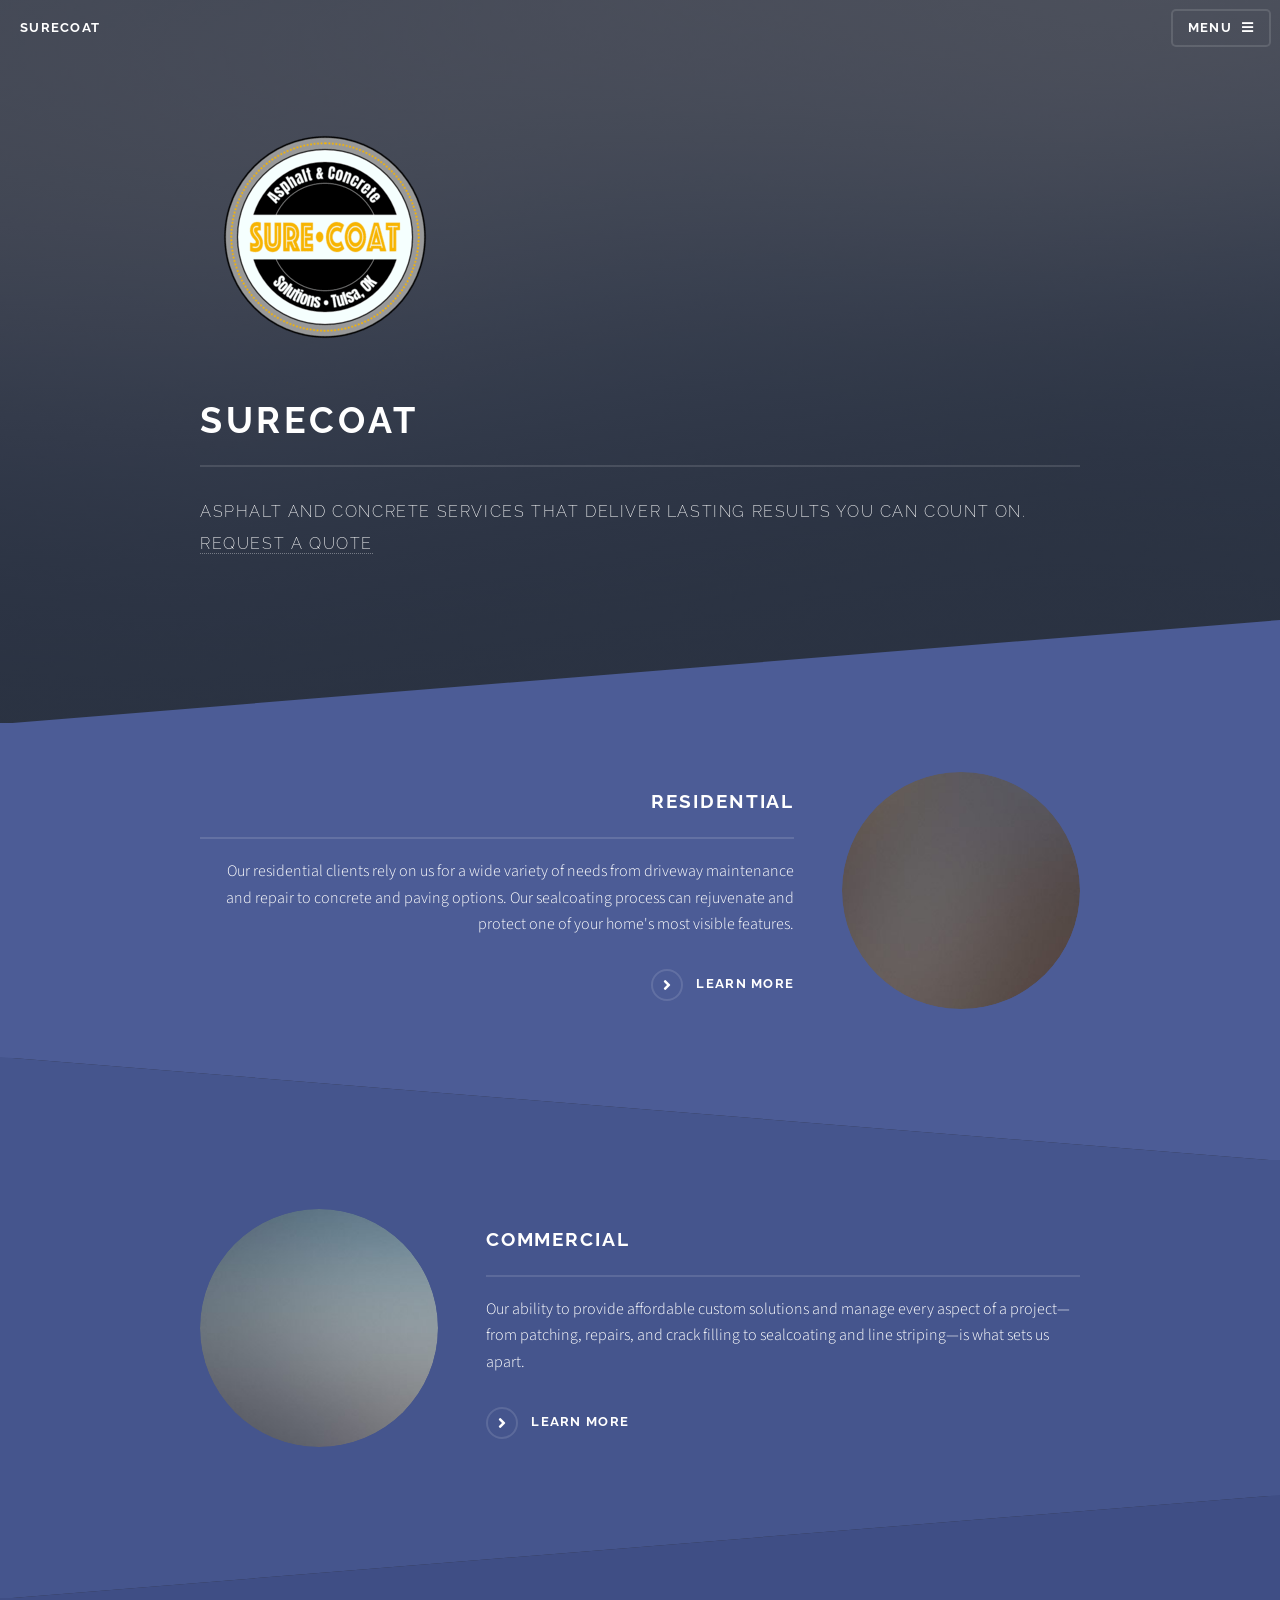
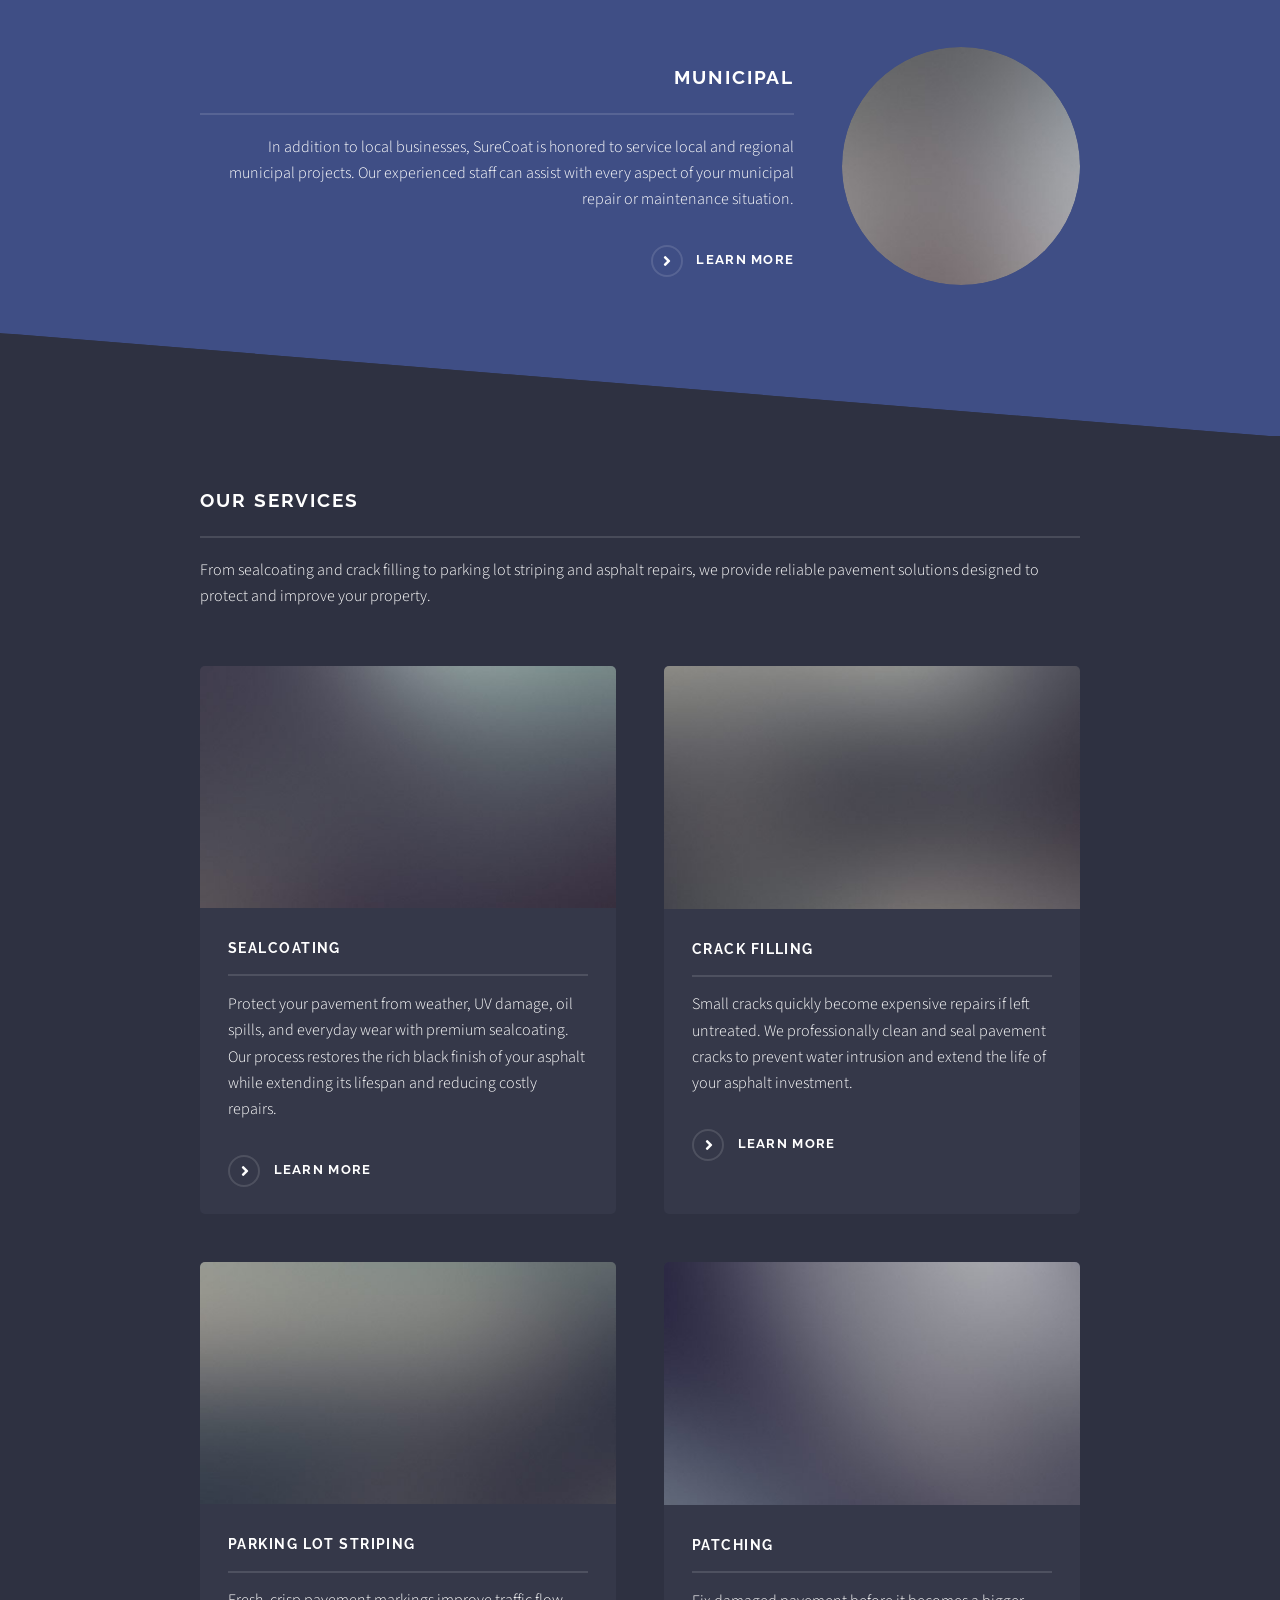
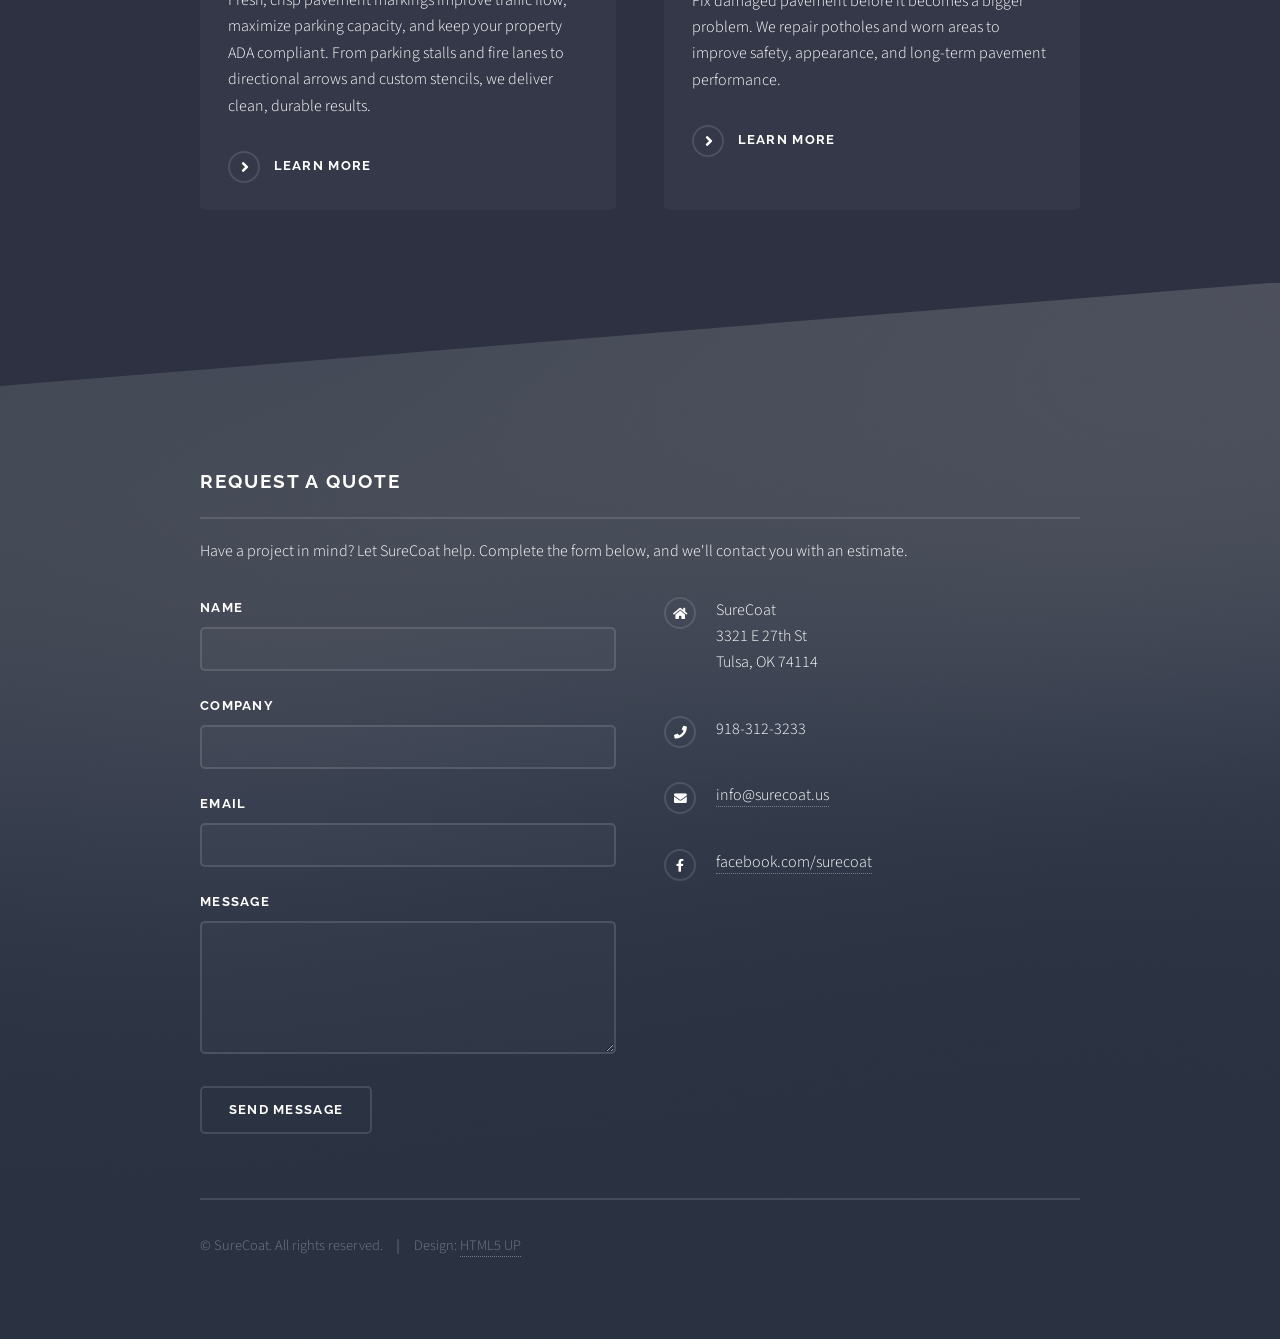
==== commit 400cf273: "Update index.html" ====
--- a/index.html
+++ b/index.html
@@ -42,7 +42,7 @@
 					<section id="banner">
 						<div class="inner">
 							<div class="logo">
-							    <span class="icon fa-gem"></span>
+							    <img src="images/surecoat(1).png" alt="SureCoat Logo">
 							</div>
 							<h2>SURECOAT</h2>
 							<p>Asphalt and concrete services that deliver lasting results you can count on. <a href="#footer">Request a Quote</a></p>
--- a/assets/css/main.css
+++ b/assets/css/main.css
@@ -3411,14 +3411,6 @@
 				width: 2.25em;
 			}
 
-			#banner .logo .icon img {
-				width: 100%;
-				height: 100%;
-				object-fit: contain;
-				border-radius: 100%;
-				display: block;
-			}
-
 		#banner h2 {
 			-moz-transition: opacity 0.5s ease, -moz-transform 0.5s ease, -moz-filter 0.25s ease;
 			-webkit-transition: opacity 0.5s ease, -webkit-transform 0.5s ease, -webkit-filter 0.25s ease;
